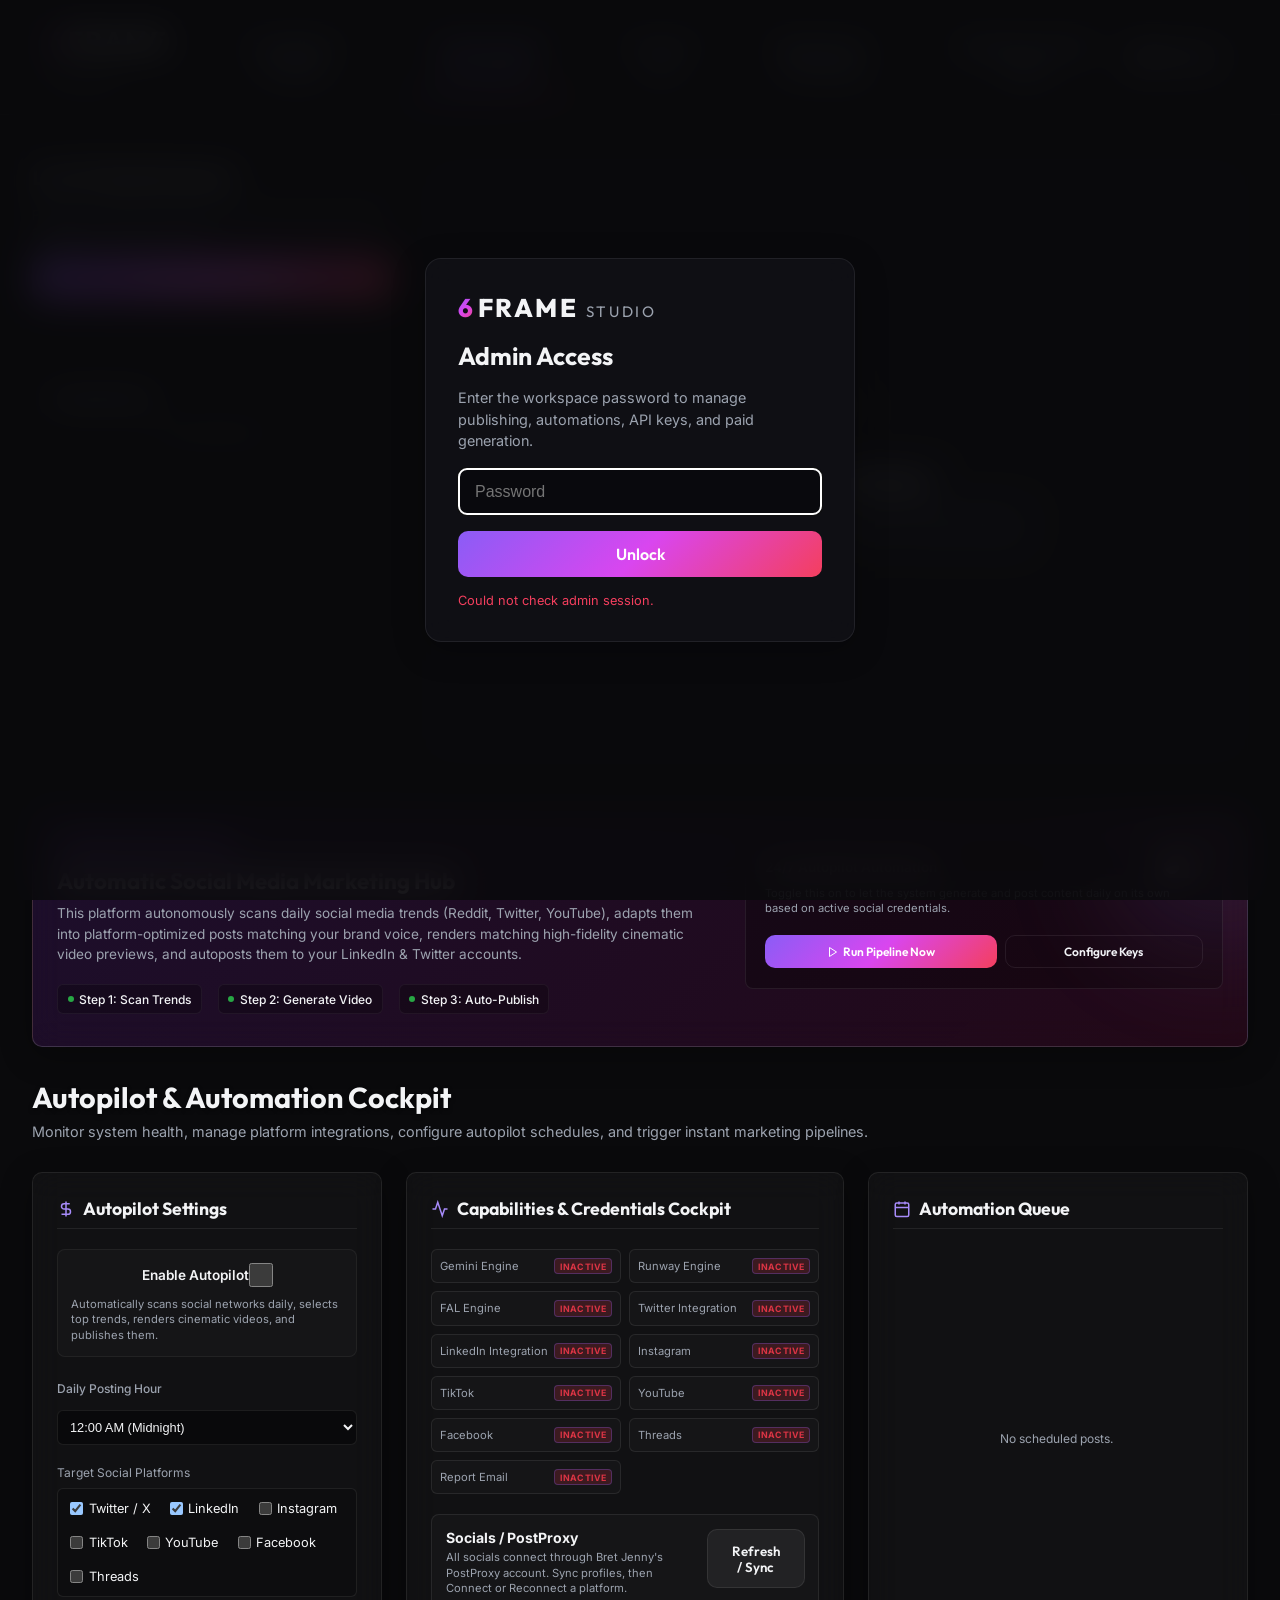
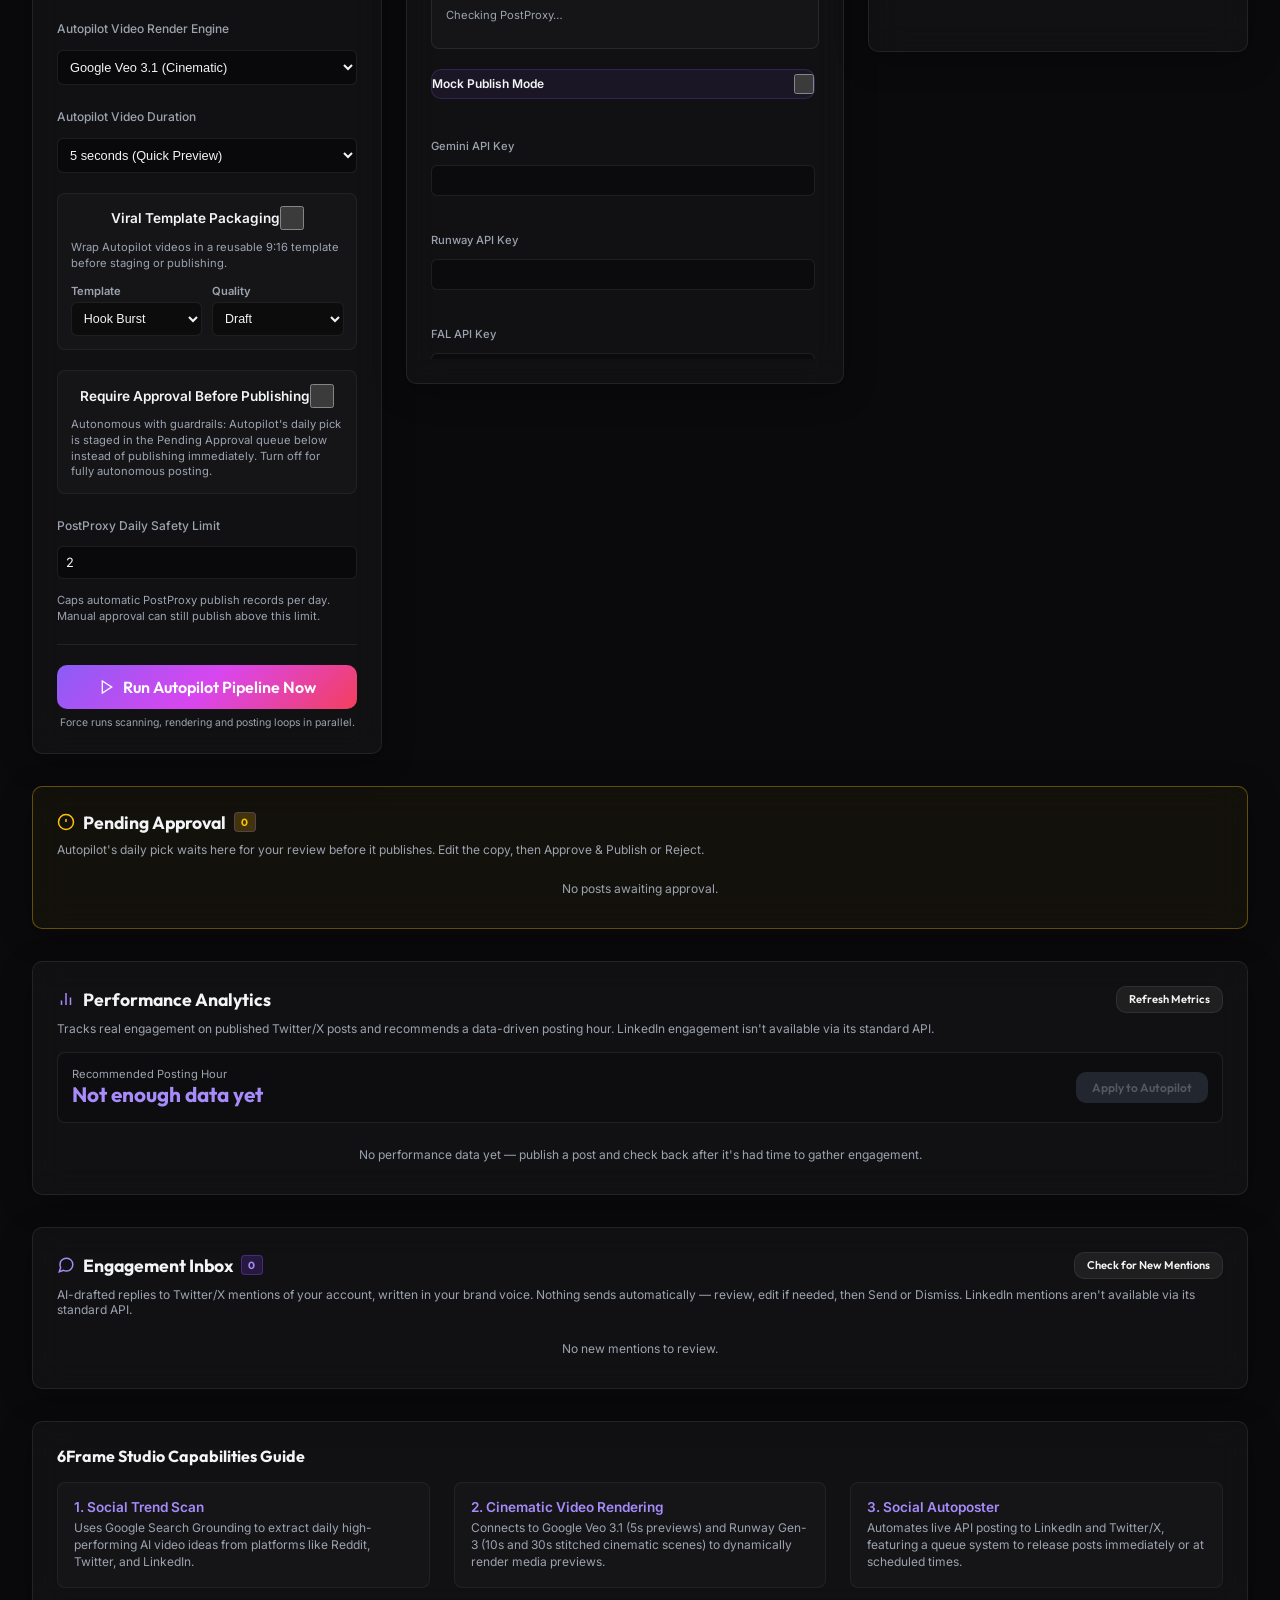
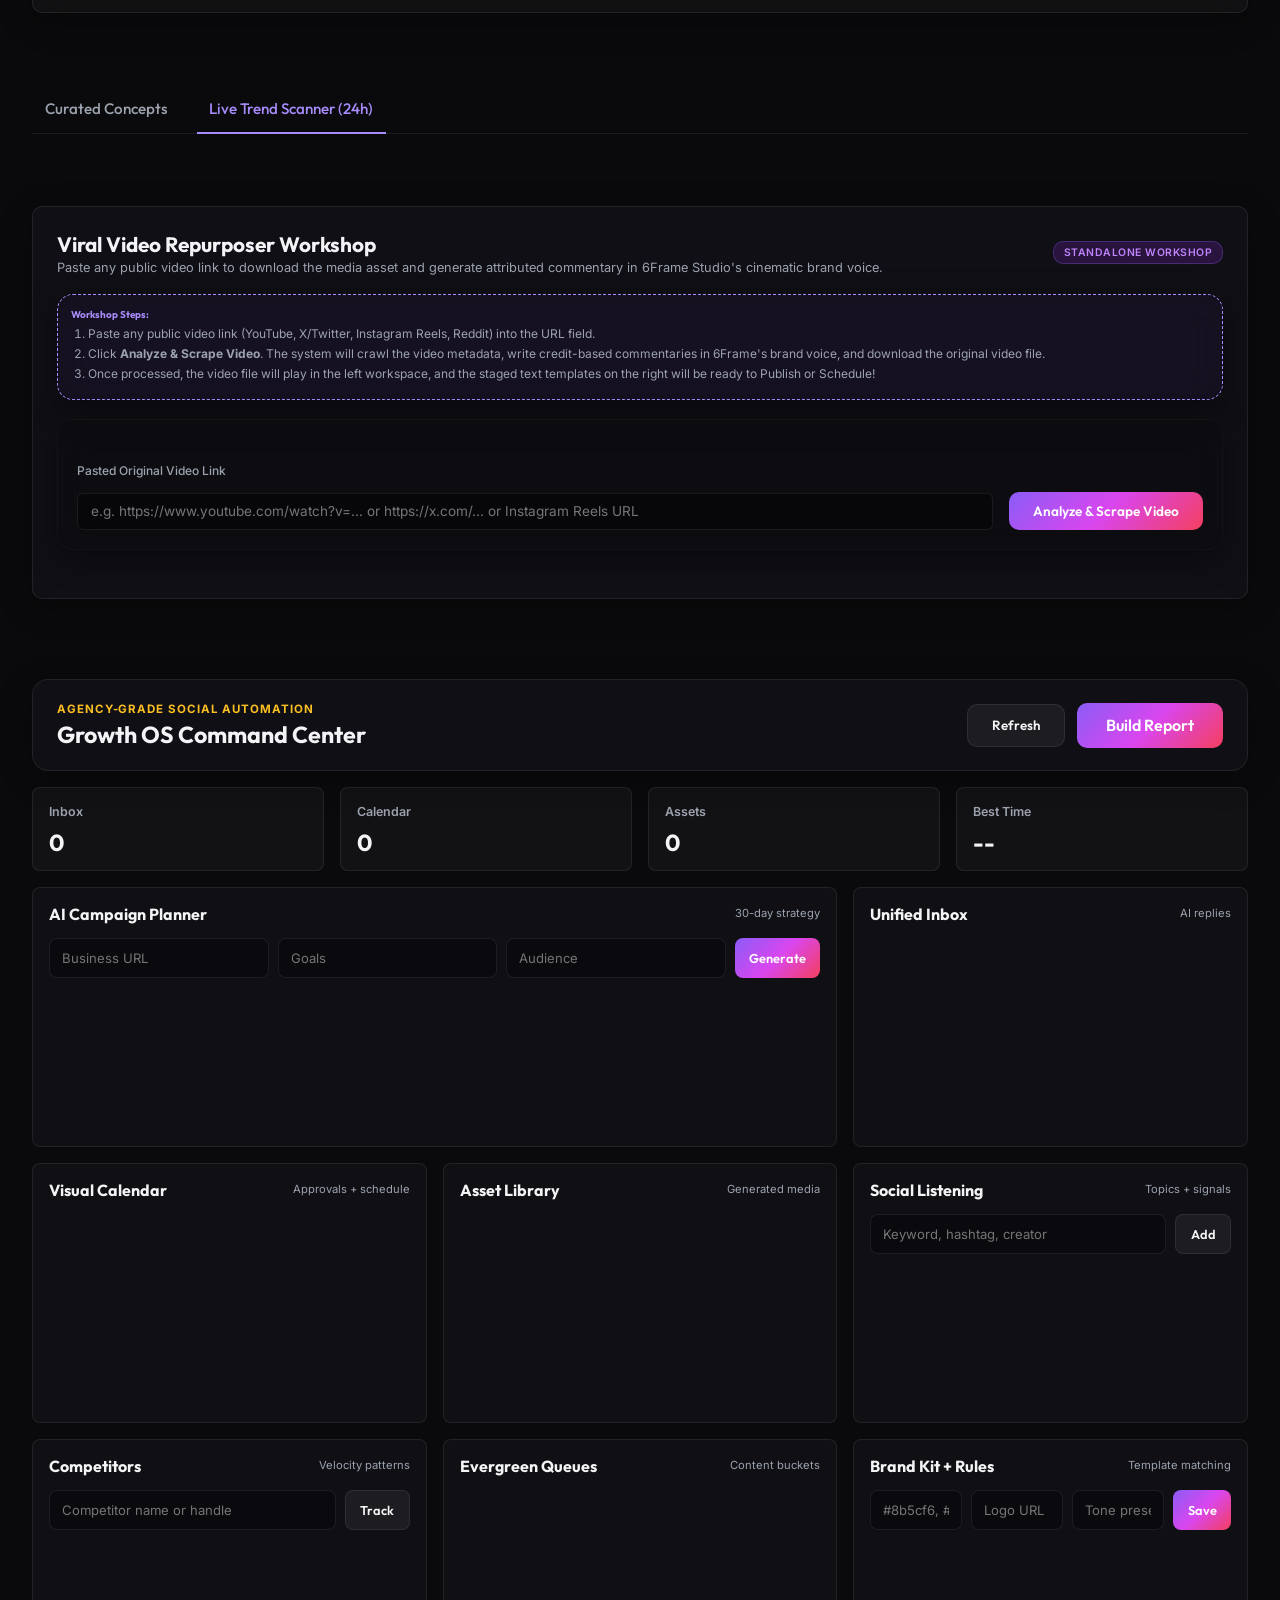
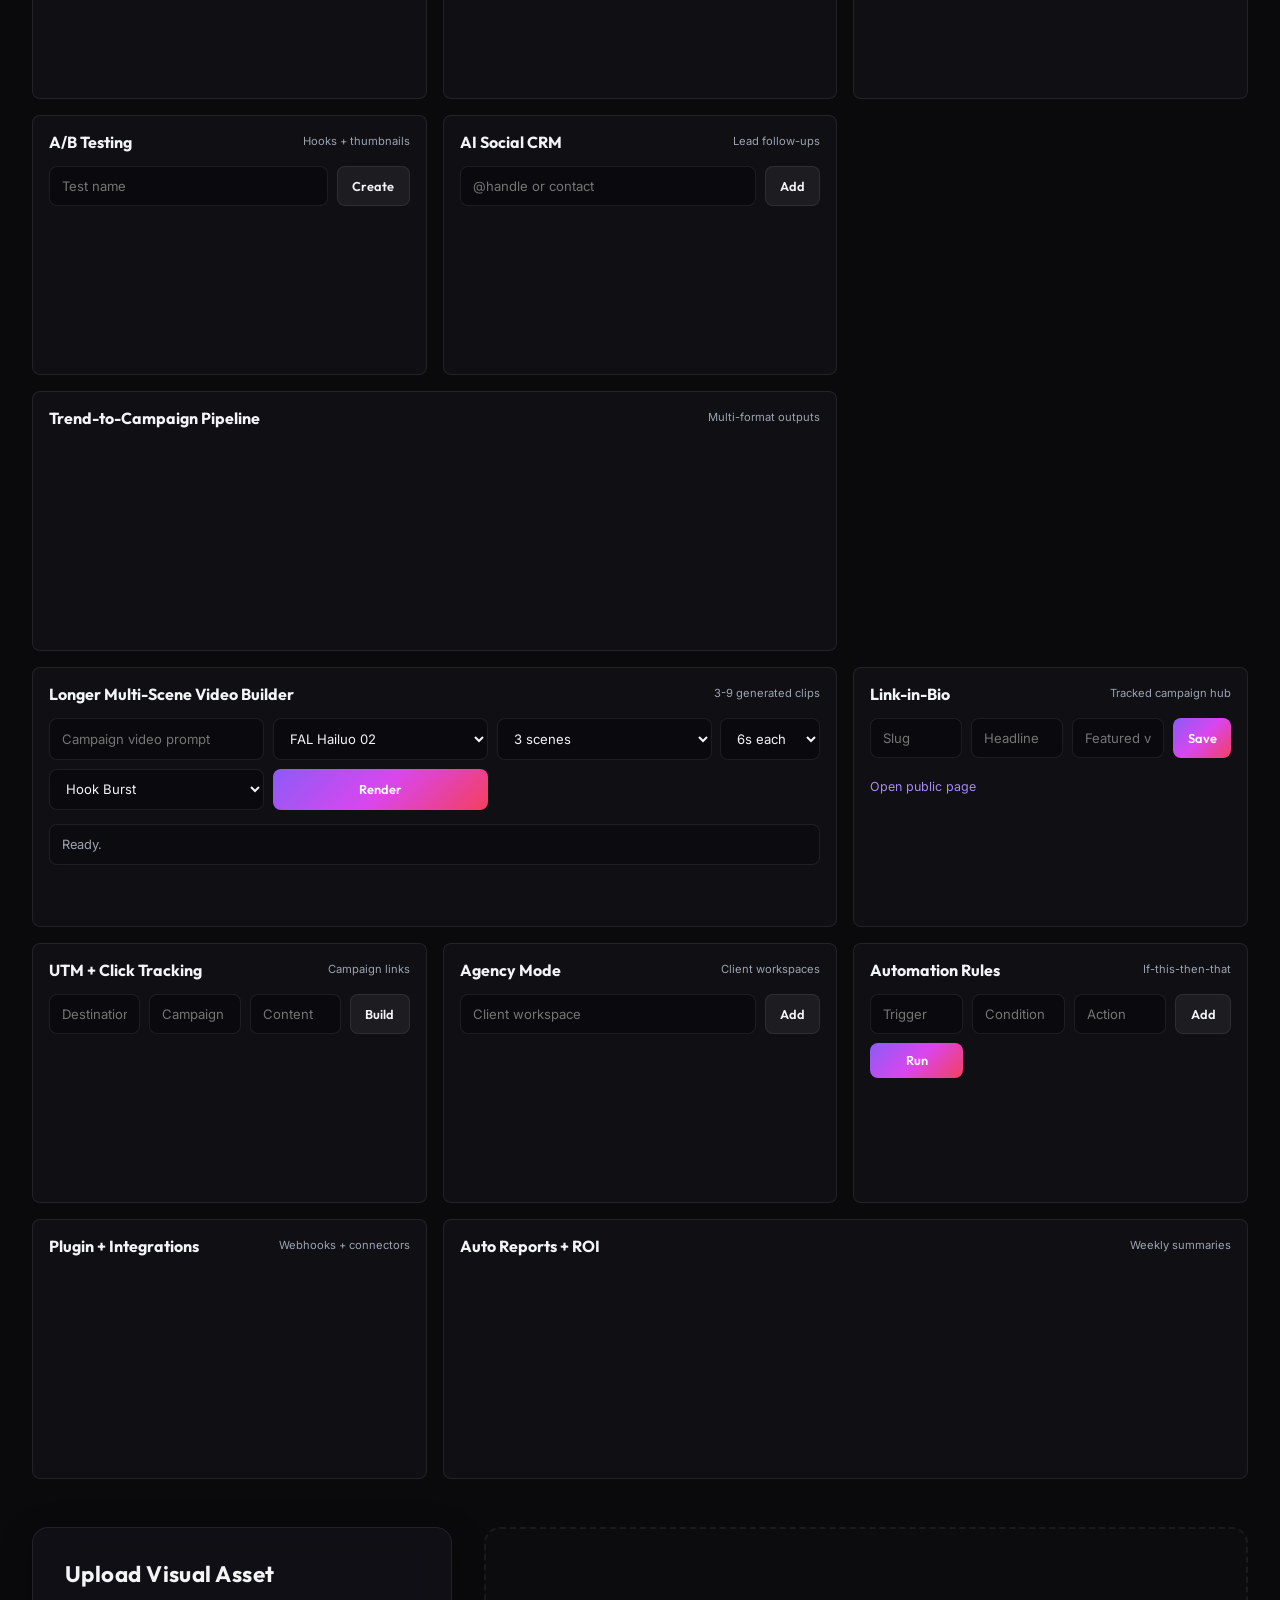
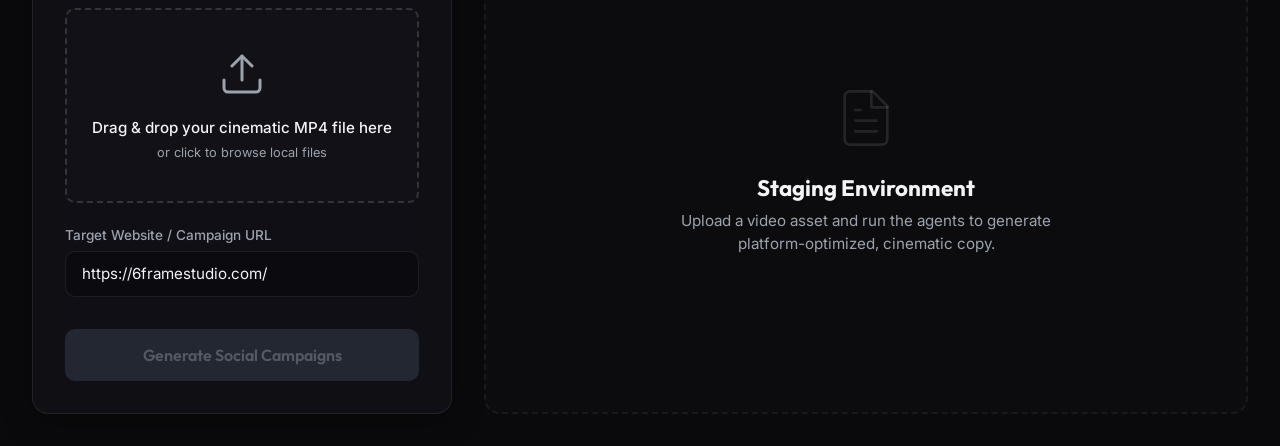
==== static/index.html @ 48da168f "Make PostProxy the social-connect layer for every platform. Sync profiles and persist placement ids " ====
<!DOCTYPE html>
<html lang="en">
<head>
    <meta charset="UTF-8">
    <meta name="viewport" content="width=device-width, initial-scale=1.0">
    <meta name="color-scheme" content="dark">
    <title>6Frame Studio - Multi-Agent Social Hub</title>
    <!-- Google Fonts: Inter & Outfit -->
    <link rel="preconnect" href="https://fonts.googleapis.com">
    <link rel="preconnect" href="https://fonts.gstatic.com" crossorigin>
    <link href="https://fonts.googleapis.com/css2?family=Inter:wght@300;400;500;600;700&family=Outfit:wght@400;600;800&display=swap" rel="stylesheet">
    <link rel="stylesheet" href="/static/index.css?v=2.0">
</head>
<body>
    <div class="glow-bg"></div>
    <div id="auth-overlay" class="auth-overlay hidden">
        <form id="auth-form" class="auth-card glass-card">
            <div class="header-logo"><span class="logo-accent">6</span>FRAME <span class="logo-subtitle">STUDIO</span></div>
            <h1>Admin Access</h1>
            <p>Enter the workspace password to manage publishing, automations, API keys, and paid generation.</p>
            <input id="auth-password" type="password" autocomplete="current-password" placeholder="Password">
            <button class="primary-btn" type="submit">Unlock</button>
            <span id="auth-error" class="auth-error"></span>
        </form>
    </div>
    
    <header class="app-header">
        <div class="header-logo">
            <span class="logo-accent">6</span>FRAME <span class="logo-subtitle">STUDIO</span>
        </div>
        <div class="main-nav">
            <button id="nav-automation" class="nav-link">Autopilot & Cockpit</button>
            <button id="nav-campaigns" class="nav-link active">Viral Trends & Recreation</button>
            <button id="nav-growth" class="nav-link">Growth OS</button>
            <button id="nav-repurposer" class="nav-link">Repurposer Workshop</button>
            <button id="nav-pipeline" class="nav-link">Upload & Analyze Video</button>
        </div>
        <button id="settings-btn" class="icon-btn" title="API Settings">
            <svg viewBox="0 0 24 24" width="20" height="20" stroke="currentColor" stroke-width="2" fill="none" stroke-linecap="round" stroke-linejoin="round"><circle cx="12" cy="12" r="3"></circle><path d="M19.4 15a1.65 1.65 0 0 0 .33 1.82l.06.06a2 2 0 1 1-2.83 2.83l-.06-.06a1.65 1.65 0 0 0-1.82-.33 1.65 1.65 0 0 0-1 1.51V21a2 2 0 0 1-4 0v-.09A1.65 1.65 0 0 0 9 19.4a1.65 1.65 0 0 0-1.82.33l-.06.06a2 2 0 1 1-2.83-2.83l.06-.06a1.65 1.65 0 0 0 .33-1.82 1.65 1.65 0 0 0-1.51-1H3a2 2 0 0 1 0-4h.09A1.65 1.65 0 0 0 4.6 9a1.65 1.65 0 0 0-.33-1.82l-.06-.06a2 2 0 1 1 2.83-2.83l.06.06a1.65 1.65 0 0 0 1.82.33H9a1.65 1.65 0 0 0 1-1.51V3a2 2 0 0 1 4 0v.09a1.65 1.65 0 0 0 1 1.51 1.65 1.65 0 0 0 1.82-.33l.06-.06a2 2 0 1 1 2.83 2.83l-.06.06a1.65 1.65 0 0 0-.33 1.82V9a1.65 1.65 0 0 0 1.51 1H21a2 2 0 0 1 0 4h-.09a1.65 1.65 0 0 0-1.51 1z"></path></svg>
            Settings
        </button>
    </header>

    <main class="app-container">
        <!-- Pipeline Hub View -->
        <div id="pipeline-view" class="view-content">
            <div class="split-layout">
        <!-- LEFT PANEL: Upload & Stepper -->
        <section class="left-panel">
            <div class="glass-card upload-card">
                <h2>Upload Visual Asset</h2>
                
                <div class="drop-zone" id="drop-zone">
                    <div class="drop-zone-icon">
                        <svg viewBox="0 0 24 24" width="48" height="48" stroke="currentColor" stroke-width="1.5" fill="none" stroke-linecap="round" stroke-linejoin="round"><path d="M21 15v4a2 2 0 0 1-2 2H5a2 2 0 0 1-2-2v-4"></path><polyline points="17 8 12 3 7 8"></polyline><line x1="12" y1="3" x2="12" y2="15"></line></svg>
                    </div>
                    <p class="drop-zone-text">Drag & drop your cinematic MP4 file here</p>
                    <span class="drop-zone-sub">or click to browse local files</span>
                    <input type="file" id="file-input" accept="video/mp4" style="display: none;">
                </div>
                
                <div id="file-details" class="file-details hidden">
                    <span class="file-name" id="file-name">filename.mp4</span>
                    <button id="remove-file-btn" class="text-btn">Remove</button>
                </div>

                <div class="input-group">
                    <label for="url-input">Target Website / Campaign URL</label>
                    <input type="url" id="url-input" value="https://6framestudio.com/" placeholder="e.g. https://6framestudio.com/project-neon">
                </div>

                <button id="trigger-btn" class="primary-btn glow-btn" disabled>
                    <span>Generate Social Campaigns</span>
                </button>
            </div>

            <!-- Pipeline Progress Stepper -->
            <div class="glass-card progress-card hidden" id="progress-card">
                <h3>Multi-Agent Orchestration Status</h3>
                <div class="progress-bar-container">
                    <div class="progress-bar" id="progress-bar" style="width: 0%;"></div>
                </div>
                <p class="status-msg" id="status-msg">Initiating agent system...</p>

                <div class="stepper">
                    <div class="step" id="step-upload">
                        <div class="step-circle">1</div>
                        <div class="step-label">Asset Uploading</div>
                    </div>
                    <div class="step" id="step-context">
                        <div class="step-circle">2</div>
                        <div class="step-label">Context Agent (Gemini Pro)</div>
                    </div>
                    <div class="step" id="step-copy">
                        <div class="step-circle">3</div>
                        <div class="step-label">Copy Agents (Gemini Flash)</div>
                    </div>
                    <div class="step" id="step-review">
                        <div class="step-circle">4</div>
                        <div class="step-label">Staged for Review</div>
                    </div>
                </div>
            </div>
        </section>

        <!-- RIGHT PANEL: Generated Staged Posts -->
        <section class="right-panel">
            <div class="placeholder-card" id="review-placeholder">
                <svg viewBox="0 0 24 24" width="64" height="64" stroke="currentColor" stroke-width="1" fill="none" stroke-linecap="round" stroke-linejoin="round"><path d="M14.5 2H6a2 2 0 0 0-2 2v16a2 2 0 0 0 2 2h12a2 2 0 0 0 2-2V7.5L14.5 2z"></path><polyline points="14 2 14 8 20 8"></polyline><line x1="16" y1="13" x2="8" y2="13"></line><line x1="16" y1="17" x2="8" y2="17"></line><polyline points="10 9 9 9 8 9"></polyline></svg>
                <h3>Staging Environment</h3>
                <p>Upload a video asset and run the agents to generate platform-optimized, cinematic copy.</p>
            </div>

            <!-- Content Workspace (Visible after success) -->
            <div class="workspace-content hidden" id="workspace-content">
                <!-- TABS -->
                <div class="tabs-container">
                    <button class="tab-btn active" data-tab="linkedin">LinkedIn</button>
                    <button class="tab-btn" data-tab="twitter">Twitter / X</button>
                    <button class="tab-btn" data-tab="instagram">Instagram</button>
                    <button class="tab-btn" data-tab="brief">Context Brief</button>
                </div>

                <!-- TAB CONTENTS -->
                <div class="tab-content active" id="tab-linkedin">
                    <div class="glass-card workspace-card">
                        <div class="card-header">
                            <h3>LinkedIn Staged Post</h3>
                            <span class="badge">B2B Strategy</span>
                        </div>
                        <textarea id="linkedin-text" rows="12" class="post-textarea"></textarea>
                        <div class="card-footer">
                            <button class="secondary-btn copy-btn" data-target="linkedin-text">Copy to Clipboard</button>
                            <button id="publish-linkedin-btn" class="primary-btn publish-btn">Publish to LinkedIn</button>
                        </div>
                    </div>
                </div>

                <div class="tab-content" id="tab-twitter">
                    <div class="glass-card workspace-card">
                        <div class="card-header">
                            <h3>Twitter / X Thread</h3>
                            <span class="badge">Viral Hook</span>
                        </div>
                        
                        <div id="tweet-cards-container" class="tweet-cards-container">
                            <!-- Tweets will be dynamically injected here -->
                        </div>

                        <div class="card-footer">
                            <button class="secondary-btn" id="copy-twitter-btn">Copy Full Thread</button>
                            <button id="publish-twitter-btn" class="primary-btn publish-btn">Publish Thread to X</button>
                        </div>
                    </div>
                </div>

                <div class="tab-content" id="tab-instagram">
                    <div class="glass-card workspace-card">
                        <div class="card-header">
                            <h3>Instagram Visual Caption</h3>
                            <span class="badge">Mood & Tone</span>
                        </div>
                        <textarea id="instagram-text" rows="10" class="post-textarea"></textarea>
                        <div class="card-footer">
                            <button class="secondary-btn copy-btn" data-target="instagram-text">Copy to Clipboard</button>
                            <span class="info-tag">Manual upload to Instagram recommended</span>
                        </div>
                    </div>
                </div>

                <div class="tab-content" id="tab-brief">
                    <div class="glass-card brief-card">
                        <h3>Multimodal Intelligence Context Brief</h3>
                        <p class="brief-intro">This information was extracted by the Context Agent using Gemini 2.5 Pro multi-modal analysis.</p>
                        
                        <div class="brief-section">
                            <h4>Video Visual Summary</h4>
                            <p id="brief-summary"></p>
                        </div>

                        <div class="brief-section">
                            <h4>Key Themes</h4>
                            <div class="tags" id="brief-themes"></div>
                        </div>

                        <div class="brief-section">
                            <h4>Brand Alignment Analysis</h4>
                            <p id="brief-alignment"></p>
                        </div>

                        <div class="brief-section">
                            <h4>Visual Style Tags</h4>
                            <div class="tags" id="brief-style"></div>
                        </div>
                    </div>
                </div>
            </div>
        </section>
        </div><!-- close split-layout -->
        </div><!-- close pipeline-view -->

        <!-- Viral Campaigns View -->
        <div id="campaigns-view" class="view-content active-view">
            <!-- Sub Navigation Toggles -->
            <div class="sub-nav">
                <button id="subnav-prebuilt" class="subnav-link">Curated Concepts</button>
                <button id="subnav-scanner" class="subnav-link active">Live Trend Scanner (24h)</button>
            </div>

            <!-- Prebuilt Curated Concepts -->
            <div id="prebuilt-campaigns-container" class="view-content hidden">
                <div class="campaigns-grid-container">
                <!-- Left panel: Campaign selector cards -->
                <div class="campaigns-sidebar">
                    <h2>Viral AI Campaigns</h2>
                    <p class="sidebar-help">Select a campaign concept to view staged content and motion prompts.</p>
                    <div class="campaign-cards-list" id="campaign-cards-list">
                        <!-- Dynamically filled with campaign cards -->
                    </div>
                    
                    <!-- Scheduled Queue Card -->
                    <div class="glass-card queue-card" style="margin-top: 1.5rem; padding: 1rem; border: 1px solid var(--border-color); background: rgba(0,0,0,0.1); border-radius: var(--radius-md);">
                        <h3 style="font-family:'Outfit', sans-serif; font-size: 0.85rem; color: var(--text-primary); margin-bottom: 0.5rem; display: flex; align-items: center; justify-content: space-between;">
                            <span>Scheduled Queue</span>
                            <span class="pulse-dot"></span>
                        </h3>
                        <div class="scheduled-posts-list" id="concept-queue-list" style="max-height: 250px; overflow-y: auto; display: flex; flex-direction: column; gap: 0.5rem;">
                            <p style="font-size: 0.75rem; color: var(--text-secondary); text-align: center; margin: 0.5rem 0;">No scheduled posts.</p>
                        </div>
                    </div>
                </div>
                
                <!-- Right panel: Active campaign workspace -->
                <div class="campaign-workspace glass-card" id="campaign-workspace">
                    <div class="workspace-placeholder" id="campaign-workspace-placeholder">
                        <svg viewBox="0 0 24 24" width="64" height="64" stroke="currentColor" stroke-width="1" fill="none" stroke-linecap="round" stroke-linejoin="round"><path d="M12 2L2 7l10 5 10-5-10-5zM2 17l10 5 10-5M2 12l10 5 10-5"></path></svg>
                        <h3>Select a Campaign Concept</h3>
                        <p>Select a concept from the list to load the cinematic asset, social copy, and motion scripting parameters.</p>
                    </div>
                    
                    <div class="workspace-layout hidden" id="campaign-workspace-layout">
                        <!-- Left column: visual preview & prompt -->
                        <div class="campaign-visual-panel">
                            <div class="visual-preview-container">
                                <img src="" id="campaign-visual-img" class="campaign-preview-img" alt="Visual Preview">
                            </div>
                            <div class="input-group">
                                <label for="campaign-video-prompt">Image-to-Video Motion Prompt</label>
                                <textarea id="campaign-video-prompt" rows="5" class="post-textarea" readonly></textarea>
                            </div>
                             <button class="secondary-btn" id="copy-motion-btn" style="margin-top: 0.5rem; width: 100%;">Copy Motion Prompt</button>
                             
                             <!-- Dynamic Video Generator Container -->
                             <div class="glass-card video-preview-card" style="margin-top: 1rem; padding: 1.2rem; background: rgba(255, 255, 255, 0.01); border: 1px solid var(--border-color); border-radius: var(--radius-md); text-align: center;">
                                  <h4 style="font-size:0.85rem; color:var(--text-primary); margin-bottom:0.5rem; display: flex; align-items: center; justify-content: center; gap: 0.5rem;">
                                      <svg viewBox="0 0 24 24" width="16" height="16" stroke="currentColor" stroke-width="2" fill="none" stroke-linecap="round" stroke-linejoin="round" style="color: var(--primary-color);"><polygon points="23 7 16 12 23 17 23 7"></polygon><rect x="1" y="5" width="15" height="14" rx="2" ry="2"></rect></svg>
                                      Cinematic AI Video Renderer
                                  </h4>
                                  
                                  <div id="concept-video-placeholder" class="video-placeholder">
                                      <div class="input-group" style="margin-bottom: 0.6rem; text-align: left;">
                                          <label for="concept-video-engine" style="font-size: 0.7rem; color: var(--text-secondary); margin-bottom: 0.25rem;">Select AI Render Engine</label>
                                          <select id="concept-video-engine" style="background: rgba(0,0,0,0.4); border: 1px solid var(--border-color); color: var(--text-primary); border-radius: 4px; padding: 0.35rem 0.5rem; font-size: 0.75rem; width: 100%;">
                                              <option value="google_veo">Google Veo 3.1 (Cinematic)</option>
                                              <option value="google_veo_lite">Google Veo 3.1 Lite (Lower Cost)</option>
                                              <option value="google_veo_fast">Google Veo 3.1 Fast</option>
                                              <option value="fal_hailuo_23">FAL Hailuo 2.3 Standard (Budget)</option>
                                              <option value="fal_hailuo_02">FAL Hailuo 02 Standard (Lowest Cost)</option>
                                              <option value="fal_seedance_fast">FAL Seedance Fast (Social)</option>
                                              <option value="fal_ltx_fast">FAL LTX Video 2.0 Fast</option>
                                              <option value="runway_gen3">Runway Gen-3 (Alpha Turbo / Gen-4.5)</option>
                                          </select>
                                      </div>
                                      <div class="input-group" style="margin-bottom: 0.6rem; text-align: left;">
                                          <label for="concept-video-duration" style="font-size: 0.7rem; color: var(--text-secondary); margin-bottom: 0.25rem;">Select Video Duration</label>
                                          <select id="concept-video-duration" style="background: rgba(0,0,0,0.4); border: 1px solid var(--border-color); color: var(--text-primary); border-radius: 4px; padding: 0.35rem 0.5rem; font-size: 0.75rem; width: 100%;">
                                              <option value="5">5 seconds (Quick Preview)</option>
                                              <option value="6" disabled>6 seconds (FAL Standard)</option>
                                              <option value="8" disabled>8 seconds (FAL LTX)</option>
                                              <option value="10" disabled>10 seconds</option>
                                              <option value="12" disabled>12 seconds (Seedance / LTX)</option>
                                              <option value="14" disabled>14 seconds (FAL LTX)</option>
                                              <option value="16" disabled>16 seconds (FAL LTX)</option>
                                              <option value="18" disabled>18 seconds (FAL LTX)</option>
                                              <option value="20" disabled>20 seconds (FAL LTX Max)</option>
                                              <option value="30" disabled>30 seconds (Cinematic Cut - Runway Only)</option>
                                          </select>
                                      </div>
                                      <button id="concept-generate-video-btn" class="primary-btn glow-btn" style="width: 100%; font-size: 0.8rem; padding: 0.5rem 1rem;">Generate Preview Video</button>
                                  </div></div>
                                 
                                 <div id="concept-video-loading" class="video-loading-container hidden" style="padding: 0.5rem 0;">
                                     <div class="spinner"></div>
                                     <p id="concept-video-status-msg" style="font-size: 0.75rem; color: var(--text-secondary); margin-top: 0.5rem;">Enqueuing job...</p>
                                 </div>
                                 
                                 <div id="concept-video-player-container" class="video-player-container hidden">
                                     <video id="concept-video-player" src="" controls style="width: 100%; border-radius: 6px; border: 1px solid var(--border-color); margin-bottom: 0.5rem;"></video>
                                     <a id="concept-download-video-btn" href="" download class="secondary-btn" style="display: block; text-decoration: none; text-align: center; font-size: 0.75rem; padding: 0.4rem;">Download Rendered Video</a>
                                 </div>
                             </div>
                         </div>
                        
                        <!-- Right column: Social copies tabs -->
                        <div class="campaign-copy-panel">
                            <div class="campaign-tabs-container">
                                <button class="c-tab-btn active" data-ctab="c-linkedin">LinkedIn</button>
                                <button class="c-tab-btn" data-ctab="c-twitter">Twitter / X</button>
                                <button class="c-tab-btn" data-ctab="c-instagram">Instagram</button>
                            </div>
                            
                            <div class="c-tab-content active" id="c-linkedin">
                                <h3>LinkedIn Post</h3>
                                <textarea id="c-linkedin-text" rows="10" class="post-textarea"></textarea>
                                <div class="c-actions">
                                    <button class="secondary-btn copy-btn" data-target="c-linkedin-text">Copy Post</button>
                                    <button id="publish-c-linkedin-btn" class="primary-btn publish-btn">Publish</button>
                                </div>
                            </div>
                            
                            <div class="c-tab-content" id="c-twitter">
                                <h3>Twitter / X Thread</h3>
                                <div id="c-tweet-cards-container" class="tweet-cards-container">
                                    <!-- Dynamic tweets -->
                                </div>
                                <div class="c-actions">
                                    <button class="secondary-btn" id="copy-c-twitter-btn">Copy Thread</button>
                                    <button id="publish-c-twitter-btn" class="primary-btn publish-btn">Publish Thread</button>
                                </div>
                            </div>
                            
                            <div class="c-tab-content" id="c-instagram">
                                <h3>Instagram Caption</h3>
                                <textarea id="c-instagram-text" rows="10" class="post-textarea"></textarea>
                                <div class="c-actions">
                                    <button class="secondary-btn copy-btn" data-target="c-instagram-text">Copy Caption</button>
                                    <span class="info-tag">Manual upload recommended</span>
                                </div>
                            </div>
                            
                            <!-- Scheduler Widget -->
                            <div class="glass-card scheduler-card" style="margin-top: 1rem; padding: 1rem; border: 1px solid var(--border-color); background: rgba(0,0,0,0.15); text-align: left;">
                                <h4 style="font-size: 0.8rem; color: var(--text-primary); margin-bottom: 0.5rem; display: flex; align-items: center; gap: 0.25rem;">
                                    <svg viewBox="0 0 24 24" width="14" height="14" stroke="currentColor" stroke-width="2" fill="none" stroke-linecap="round" stroke-linejoin="round" style="color: var(--primary-color);"><rect x="3" y="4" width="18" height="18" rx="2" ry="2"></rect><line x1="16" y1="2" x2="16" y2="6"></line><line x1="8" y1="2" x2="8" y2="6"></line><line x1="3" y1="10" x2="21" y2="10"></line></svg>
                                    Schedule Post Release
                                </h4>
                                <div style="display: flex; gap: 0.5rem; align-items: center; margin-bottom: 0.5rem;">
                                    <input type="datetime-local" id="concept-schedule-time" style="background: rgba(0,0,0,0.4); border: 1px solid var(--border-color); color: var(--text-primary); border-radius: 4px; padding: 0.35rem; font-size: 0.75rem; flex: 1;">
                                    <select id="concept-schedule-platform" style="background: rgba(0,0,0,0.4); border: 1px solid var(--border-color); color: var(--text-primary); border-radius: 4px; padding: 0.35rem 0.5rem; font-size: 0.75rem; width: 100px;">
                                        <option value="both">Both</option>
                                        <option value="linkedin">LinkedIn</option>
                                        <option value="twitter">Twitter / X</option>
                                    </select>
                                </div>
                                <button id="concept-schedule-btn" class="primary-btn schedule-btn" style="width: 100%; font-size: 0.75rem; padding: 0.4rem;">Schedule Release</button>
                            </div>
                        </div>
                    </div>
                </div>
            </div>
        </div><!-- close prebuilt-campaigns-container -->

        <!-- Live Trend Scanner View -->
        <div id="scanner-campaigns-container" class="view-content">
            <div class="campaigns-grid-container">
                <!-- Left panel: Scanner controls & trend list -->
                <div class="campaigns-sidebar">
                    <h2>Live Trends Scanner</h2>
                    <p class="sidebar-help">Find top viral AI films and logo videos from the last 24h, adapted for 6Frame Studio.</p>
                    
                    <button id="scanner-trigger-btn" class="primary-btn glow-btn" style="width:100%; margin-bottom: 1rem;">
                        <svg viewBox="0 0 24 24" width="18" height="18" stroke="currentColor" stroke-width="2" fill="none" stroke-linecap="round" stroke-linejoin="round"><circle cx="11" cy="11" r="8"></circle><line x1="21" y1="21" x2="16.65" y2="16.65"></line></svg>
                        Scan Social Trends
                    </button>

                    <!-- Scanning progress box -->
                    <div id="scanner-progress-card" class="glass-card hidden" style="padding: 1.2rem; margin-bottom: 1rem;">
                        <div class="scanner-radar-container">
                            <div class="radar-ping"></div>
                            <div class="radar-beam"></div>
                        </div>
                        <p class="status-msg" id="scanner-status-msg" style="margin: 0.5rem 0 0; text-align: center;">Scanning networks...</p>
                    </div>

                    <div class="campaign-cards-list" id="trend-cards-list">
                        <!-- Dynamically filled with trending cards -->
                    </div>
                    
                    <!-- Scheduled Queue Card -->
                    <div class="glass-card queue-card" style="margin-top: 1.5rem; padding: 1rem; border: 1px solid var(--border-color); background: rgba(0,0,0,0.1); border-radius: var(--radius-md);">
                        <h3 style="font-family:'Outfit', sans-serif; font-size: 0.85rem; color: var(--text-primary); margin-bottom: 0.5rem; display: flex; align-items: center; justify-content: space-between;">
                            <span>Scheduled Queue</span>
                            <span class="pulse-dot"></span>
                        </h3>
                        <div class="scheduled-posts-list" id="trend-queue-list" style="max-height: 250px; overflow-y: auto; display: flex; flex-direction: column; gap: 0.5rem;">
                            <p style="font-size: 0.75rem; color: var(--text-secondary); text-align: center; margin: 0.5rem 0;">No scheduled posts.</p>
                        </div>
                    </div>
                </div>

                <!-- Right panel: Active Trend workspace -->
                <div class="campaign-workspace glass-card" id="trend-workspace">
                    <div class="workspace-placeholder" id="trend-workspace-placeholder">
                        <svg viewBox="0 0 24 24" width="64" height="64" stroke="currentColor" stroke-width="1.5" fill="none" stroke-linecap="round" stroke-linejoin="round"><path d="M21.21 15.89A10 10 0 1 1 8 2.83"></path><path d="M22 12A10 10 0 0 0 12 2v10z"></path></svg>
                        <h3>Live Trend Staging</h3>
                        <p>Trigger the scanner to find real-time viral concepts, or select a trend from the scanned list to load the assets.</p>
                    </div>

                    <div class="workspace-layout hidden" id="trend-workspace-layout">
                        <!-- Top Mode Selector -->
                        <div class="workspace-mode-selector" style="grid-column: span 2; display: flex; gap: 1rem; margin-bottom: 0.5rem; border-bottom: 1px solid var(--border-color); padding-bottom: 1rem; width: 100%;">
                            <button id="trend-mode-recreate" class="secondary-btn active" style="flex: 1; text-align: center; font-family: 'Outfit', sans-serif; font-size: 0.9rem; padding: 0.6rem 1rem;">Option 1: Recreate Concept (AI Video Render)</button>
                            <button id="trend-mode-repurpose" class="secondary-btn" style="flex: 1; text-align: center; font-family: 'Outfit', sans-serif; font-size: 0.9rem; padding: 0.6rem 1rem;">Option 2: Repurpose Video (Attributed Commentary)</button>
                        </div>

                        <!-- Left column: Trend origin details & prompt -->
                        <div class="campaign-visual-panel">
                            <div class="glass-card trend-info-card" style="padding: 1.2rem; background: rgba(255, 255, 255, 0.01); margin-bottom: 1rem;">
                                <h3 style="font-family:'Outfit', sans-serif; font-size:1.1rem; color:var(--primary-color);" id="trend-title-header">Viral AI Film</h3>
                                <div style="display:flex; justify-content:space-between; font-size:0.8rem; color:var(--text-secondary); margin-top:0.5rem;">
                                    <span id="trend-platform-tag">YouTube</span>
                                    <span id="trend-author-tag">@creator</span>
                                </div>
                                <div style="display:flex; justify-content:space-between; align-items:center; font-size:0.8rem; color:var(--text-secondary); margin-top:0.25rem;">
                                    <span id="trend-metrics-tag">120K Views</span>
                                    <a id="trend-original-link-anchor" href="" target="_blank" style="color: var(--primary-color); text-decoration: underline; font-weight: 500;">Open Original Link ↗</a>
                                </div>
                                <hr style="border:0; border-top:1px solid var(--border-color); margin: 0.8rem 0;">
                                <h4 style="font-size:0.85rem; color:var(--text-primary); margin-bottom:0.25rem;">Original Trend Breakdown</h4>
                                <p id="trend-original-concept" style="font-size:0.8rem; color:var(--text-secondary); line-height:1.4;"></p>
                                <hr style="border:0; border-top:1px solid var(--border-color); margin: 0.8rem 0;">
                                <h4 style="font-size:0.85rem; color:var(--text-primary); margin-bottom:0.25rem;">6Frame Studio Twist</h4>
                                <p id="trend-studio-twist" style="font-size:0.8rem; color:var(--text-secondary); line-height:1.4;"></p>
                            </div>

                            <!-- Option 1: Recreate Container (Veo/Runway prompt and renderer) -->
                            <div id="trend-recreate-container" class="mode-container">
                                <div class="input-group">
                                    <label for="trend-video-prompt">Recreated Image-to-Video Motion Prompt</label>
                                    <textarea id="trend-video-prompt" rows="4" class="post-textarea" readonly></textarea>
                                </div>
                                <button class="secondary-btn copy-btn" id="copy-trend-motion-btn" style="margin-top: 0.2rem; width: 100%; margin-bottom: 1rem;">Copy Motion Prompt</button>

                                <!-- Virality Score: usable as soon as a trend is selected, no video required -->
                                <button id="trend-virality-score-btn" class="secondary-btn" style="width: 100%; font-size: 0.75rem; padding: 0.5rem; margin-bottom: 0.5rem;">Get Virality Score</button>
                                <div id="trend-virality-result" class="hidden" style="background: rgba(0,0,0,0.25); border: 1px solid var(--border-color); border-radius: 6px; padding: 0.6rem; margin-bottom: 1rem; font-size: 0.7rem; text-align: left;">
                                    <div style="display:flex; justify-content:space-between; align-items:center; margin-bottom:0.3rem;">
                                        <strong style="color:var(--text-primary);">Virality Score</strong>
                                        <span id="trend-virality-score-value" style="font-family:'Outfit',sans-serif; font-size:1.1rem; font-weight:700; color:var(--primary-color);">--</span>
                                    </div>
                                    <p id="trend-virality-reasoning" style="color:var(--text-secondary); margin-bottom:0.4rem;"></p>
                                    <ul id="trend-virality-suggestions" style="color:var(--text-secondary); margin:0; padding-left:1.1rem;"></ul>
                                </div>

                                 <!-- Dynamic Video Generator Container -->
                                 <div class="glass-card video-preview-card" style="padding: 1.2rem; background: rgba(255, 255, 255, 0.01); border: 1px solid var(--border-color); border-radius: var(--radius-md); text-align: center;">
                                     <h4 style="font-size:0.85rem; color:var(--text-primary); margin-bottom:0.5rem; display: flex; align-items: center; justify-content: center; gap: 0.5rem;">
                                         <svg viewBox="0 0 24 24" width="16" height="16" stroke="currentColor" stroke-width="2" fill="none" stroke-linecap="round" stroke-linejoin="round" style="color: var(--primary-color);"><polygon points="23 7 16 12 23 17 23 7"></polygon><rect x="1" y="5" width="15" height="14" rx="2" ry="2"></rect></svg>
                                          Cinematic AI Video Renderer
                                     </h4>
                                     
                                     <div id="trend-video-placeholder" class="video-placeholder">
                                          <div class="input-group" style="margin-bottom: 0.6rem; text-align: left;">
                                              <label for="trend-video-engine" style="font-size: 0.7rem; color: var(--text-secondary); margin-bottom: 0.25rem;">Select AI Render Engine</label>
                                              <select id="trend-video-engine" style="background: rgba(0,0,0,0.4); border: 1px solid var(--border-color); color: var(--text-primary); border-radius: 4px; padding: 0.35rem 0.5rem; font-size: 0.75rem; width: 100%;">
                                                  <option value="google_veo">Google Veo 3.1 (Cinematic)</option>
                                                  <option value="google_veo_lite">Google Veo 3.1 Lite (Lower Cost)</option>
                                                  <option value="google_veo_fast">Google Veo 3.1 Fast</option>
                                                  <option value="fal_hailuo_23">FAL Hailuo 2.3 Standard (Budget)</option>
                                                  <option value="fal_hailuo_02">FAL Hailuo 02 Standard (Lowest Cost)</option>
                                                  <option value="fal_seedance_fast">FAL Seedance Fast (Social)</option>
                                                  <option value="fal_ltx_fast">FAL LTX Video 2.0 Fast</option>
                                                  <option value="runway_gen3">Runway Gen-3 (Alpha Turbo)</option>
                                              </select>
                                          </div>
                                          <div class="input-group" style="margin-bottom: 0.6rem; text-align: left;">
                                              <label for="trend-video-duration" style="font-size: 0.7rem; color: var(--text-secondary); margin-bottom: 0.25rem;">Select Video Duration</label>
                                              <select id="trend-video-duration" style="background: rgba(0,0,0,0.4); border: 1px solid var(--border-color); color: var(--text-primary); border-radius: 4px; padding: 0.35rem 0.5rem; font-size: 0.75rem; width: 100%;">
                                                  <option value="5">5 seconds (Quick Preview)</option>
                                                  <option value="6" disabled>6 seconds (FAL Standard)</option>
                                                  <option value="8" disabled>8 seconds (FAL LTX)</option>
                                                  <option value="10" disabled>10 seconds</option>
                                                  <option value="12" disabled>12 seconds (Seedance / LTX)</option>
                                                  <option value="14" disabled>14 seconds (FAL LTX)</option>
                                                  <option value="16" disabled>16 seconds (FAL LTX)</option>
                                                  <option value="18" disabled>18 seconds (FAL LTX)</option>
                                                  <option value="20" disabled>20 seconds (FAL LTX Max)</option>
                                                  <option value="30" disabled>30 seconds (Cinematic Cut - Runway Only)</option>
                                              </select>
                                          </div>
                                          <button id="trend-generate-video-btn" class="primary-btn glow-btn" style="width: 100%; font-size: 0.8rem; padding: 0.5rem 1rem;">Generate Preview Video</button>
                                      </div>
                                     
                                     <div id="trend-video-loading" class="video-loading-container hidden" style="padding: 0.5rem 0;">
                                         <div class="spinner"></div>
                                         <p id="trend-video-status-msg" style="font-size: 0.75rem; color: var(--text-secondary); margin-top: 0.5rem;">Enqueuing job...</p>
                                     </div>
                                     
                                     <div id="trend-video-player-container" class="video-player-container hidden">
                                         <video id="trend-video-player" src="" controls style="width: 100%; border-radius: 6px; border: 1px solid var(--border-color); margin-bottom: 0.5rem;"></video>
                                         <a id="trend-download-video-btn" href="" download class="secondary-btn" style="display: block; text-decoration: none; text-align: center; font-size: 0.75rem; padding: 0.4rem; margin-bottom: 0.5rem;">Download Rendered Video</a>

                                         <div style="border-top: 1px solid var(--border-color); padding-top: 0.6rem; margin-top: 0.2rem;">
                                             <button id="trend-generate-variants-btn" class="secondary-btn" style="width: 100%; font-size: 0.7rem; padding: 0.4rem;">Generate Platform Variants (9:16, 1:1, 16:9)</button>
                                             <div id="trend-variants-loading" class="hidden" style="text-align:center; padding: 0.5rem 0;">
                                                 <div class="spinner" style="margin: 0 auto;"></div>
                                                 <p id="trend-variants-status-msg" style="font-size: 0.7rem; color: var(--text-secondary); margin-top: 0.4rem;">Rendering variants...</p>
                                             </div>
                                             <div id="trend-variants-result" class="hidden" style="display: flex; flex-direction: column; gap: 0.35rem; margin-top: 0.5rem;"></div>
                                         </div>
                                     </div>

                                     <div id="trend-template-panel" style="border-top: 1px solid var(--border-color); padding-top: 0.7rem; margin-top: 0.7rem; text-align: left;">
                                         <label for="trend-template-style" style="display:block; font-size: 0.68rem; color: var(--text-secondary); margin-bottom: 0.25rem;">Internal HyperFrames template</label>
                                         <div style="display: grid; grid-template-columns: 1fr auto; gap: 0.45rem; align-items: center;">
                                             <select id="trend-template-style" style="background: rgba(0,0,0,0.4); border: 1px solid var(--border-color); color: var(--text-primary); border-radius: 4px; padding: 0.35rem 0.5rem; font-size: 0.72rem; min-width: 0;">
                                                 <option value="hook_burst">Hook Burst</option>
                                                 <option value="cinematic_stack">Cinematic Stack</option>
                                                 <option value="trend_radar">Trend Radar</option>
                                                 <option value="documentary_interview">Documentary Interview</option>
                                                 <option value="then_vs_now">Then vs. Now</option>
                                                 <option value="movie_star_entrance">Movie Star Entrance</option>
                                                 <option value="meme_master_reaction">Meme Master Reaction</option>
                                                 <option value="summer_schedule_loop">Summer Schedule Loop</option>
                                             </select>
                                             <button id="trend-apply-template-btn" class="secondary-btn" style="font-size: 0.68rem; padding: 0.35rem 0.55rem; white-space: nowrap;">Apply template</button>
                                         </div>
                                         <div id="trend-template-loading" class="hidden" style="text-align:center; padding: 0.5rem 0 0;">
                                             <div class="spinner" style="margin: 0 auto;"></div>
                                             <p id="trend-template-status-msg" style="font-size: 0.7rem; color: var(--text-secondary); margin-top: 0.4rem;">Applying template...</p>
                                         </div>
                                     </div>
                                 </div>
                            </div>

                            <!-- Option 2: Repurpose Container (Original text and video downloader) -->
                            <div id="trend-repurpose-container" class="mode-container hidden">
                                <div class="glass-card" style="padding: 0.8rem; margin-bottom: 1rem; border: 1px dashed var(--primary-color); background: rgba(138, 43, 226, 0.05); text-align: left; font-size: 0.75rem;">
                                    <h5 style="color: var(--primary-color); font-weight: bold; margin-bottom: 0.35rem; font-family: 'Outfit', sans-serif;">How to Repurpose:</h5>
                                    <ol style="margin-left: 1.1rem; color: var(--text-secondary); line-height: 1.4; padding-left: 0;">
                                        <li style="margin-bottom: 0.2rem;">Click <strong>Open Original Link ↗</strong> in the header details card to review the source.</li>
                                        <li style="margin-bottom: 0.2rem;">Click <strong>Download & Load Video</strong> below to crawl the video file locally.</li>
                                        <li style="margin-bottom: 0.2rem;">Staged copies on the right automatically rewrite commentaries to credit the creator in 6Frame's brand voice.</li>
                                        <li style="margin-bottom: 0.2rem;">Publish or Schedule to post the copy together with the video file.</li>
                                    </ol>
                                </div>

                                <div class="input-group" style="margin-bottom: 1rem;">
                                    <label for="trend-original-post-text">Original Video Post Copy</label>
                                    <textarea id="trend-original-post-text" rows="4" class="post-textarea" readonly></textarea>
                                </div>

                                <div class="glass-card video-preview-card" style="padding: 1.2rem; background: rgba(255, 255, 255, 0.01); border: 1px solid var(--border-color); border-radius: var(--radius-md); text-align: center;">
                                    <h4 style="font-size:0.85rem; color:var(--text-primary); margin-bottom:0.5rem; display: flex; align-items: center; justify-content: center; gap: 0.5rem;">
                                        <svg viewBox="0 0 24 24" width="16" height="16" stroke="currentColor" stroke-width="2" fill="none" stroke-linecap="round" stroke-linejoin="round" style="color: var(--primary-color);"><path d="M21 15v4a2 2 0 0 1-2 2H5a2 2 0 0 1-2-2v-4"></path><polyline points="7 10 12 15 17 10"></polyline><line x1="12" y1="15" x2="12" y2="3"></line></svg>
                                        Original Video Loader
                                    </h4>

                                    <div id="trend-orig-video-placeholder" class="video-placeholder">
                                        <p style="font-size: 0.75rem; color: var(--text-secondary); margin-bottom: 1rem; line-height: 1.4;">
                                            This will automatically download and stitch/convert the original viral video using <code>yt-dlp</code> so it is loaded into your active post.
                                        </p>
                                        <button id="trend-load-orig-video-btn" class="primary-btn glow-btn" style="width: 100%; font-size: 0.8rem; padding: 0.5rem 1rem;">Download & Load Video</button>
                                    </div>

                                    <div id="trend-orig-video-loading" class="video-loading-container hidden" style="padding: 0.5rem 0;">
                                        <div class="spinner"></div>
                                        <p id="trend-orig-video-status-msg" style="font-size: 0.75rem; color: var(--text-secondary); margin-top: 0.5rem;">Running yt-dlp to scrape video file...</p>
                                    </div>

                                    <div id="trend-orig-video-player-container" class="video-player-container hidden">
                                        <video id="trend-orig-video-player" src="" controls style="width: 100%; border-radius: 6px; border: 1px solid var(--border-color); margin-bottom: 0.5rem;"></video>
                                        <button id="trend-orig-remove-btn" class="text-btn" style="font-size: 0.7rem; text-decoration: none;">Remove Loaded Video</button>
                                    </div>
                                </div>
                            </div>
                        </div>


                        <!-- Right column: Adapted Social copies tabs -->
                        <div class="campaign-copy-panel">
                            <div class="campaign-tabs-container">
                                <button class="t-tab-btn active" data-ttab="t-linkedin">LinkedIn</button>
                                <button class="t-tab-btn" data-ttab="t-twitter">Twitter / X</button>
                                <button class="t-tab-btn" data-ttab="t-instagram">Instagram</button>
                            </div>

                            <div class="t-tab-content active" id="t-linkedin">
                                <h3>LinkedIn Adaptation</h3>
                                <textarea id="t-linkedin-text" rows="10" class="post-textarea"></textarea>
                                <div class="c-actions">
                                    <button class="secondary-btn copy-btn" data-target="t-linkedin-text">Copy Post</button>
                                    <button id="publish-t-linkedin-btn" class="primary-btn publish-btn">Publish</button>
                                </div>
                            </div>

                            <div class="t-tab-content" id="t-twitter">
                                <h3>Twitter / X Thread Adaptation</h3>
                                <div id="t-tweet-cards-container" class="tweet-cards-container">
                                    <!-- Dynamic tweets -->
                                </div>
                                <div class="c-actions">
                                    <button class="secondary-btn" id="copy-t-twitter-btn">Copy Thread</button>
                                    <button id="publish-t-twitter-btn" class="primary-btn publish-btn">Publish Thread</button>
                                </div>
                            </div>

                            <div class="t-tab-content" id="t-instagram">
                                <h3>Instagram Caption Adaptation</h3>
                                <textarea id="t-instagram-text" rows="10" class="post-textarea"></textarea>
                                <div class="c-actions">
                                    <button class="secondary-btn copy-btn" data-target="t-instagram-text">Copy Caption</button>
                                    <span class="info-tag">Manual upload recommended</span>
                                </div>
                            </div>
                            
                            <!-- Scheduler Widget -->
                            <div class="glass-card scheduler-card" style="margin-top: 1rem; padding: 1rem; border: 1px solid var(--border-color); background: rgba(0,0,0,0.15); text-align: left;">
                                <h4 style="font-size: 0.8rem; color: var(--text-primary); margin-bottom: 0.5rem; display: flex; align-items: center; gap: 0.25rem;">
                                    <svg viewBox="0 0 24 24" width="14" height="14" stroke="currentColor" stroke-width="2" fill="none" stroke-linecap="round" stroke-linejoin="round" style="color: var(--primary-color);"><rect x="3" y="4" width="18" height="18" rx="2" ry="2"></rect><line x1="16" y1="2" x2="16" y2="6"></line><line x1="8" y1="2" x2="8" y2="6"></line><line x1="3" y1="10" x2="21" y2="10"></line></svg>
                                    Schedule Post Release
                                </h4>
                                <div style="display: flex; gap: 0.5rem; align-items: center; margin-bottom: 0.5rem;">
                                    <input type="datetime-local" id="trend-schedule-time" style="background: rgba(0,0,0,0.4); border: 1px solid var(--border-color); color: var(--text-primary); border-radius: 4px; padding: 0.35rem; font-size: 0.75rem; flex: 1;">
                                    <select id="trend-schedule-platform" style="background: rgba(0,0,0,0.4); border: 1px solid var(--border-color); color: var(--text-primary); border-radius: 4px; padding: 0.35rem 0.5rem; font-size: 0.75rem; width: 100px;">
                                        <option value="both">Both</option>
                                        <option value="linkedin">LinkedIn</option>
                                        <option value="twitter">Twitter / X</option>
                                    </select>
                                </div>
                                <button id="trend-schedule-btn" class="primary-btn schedule-btn" style="width: 100%; font-size: 0.75rem; padding: 0.4rem;">Schedule Release</button>
                            </div>
                        </div>
                    </div>
                </div>
            </div>
        </div>
        </div><!-- close campaigns-view -->

        <!-- VIRAL VIDEO REPURPOSER WORKSHOP VIEW -->
        <div id="repurposer-view" class="view-content" style="width: 100%;">
            <div class="glass-card" style="padding: 1.5rem; margin-bottom: 2rem; border: 1px solid var(--border-color); border-radius: var(--radius-md);">
                <div style="display: flex; justify-content: space-between; align-items: center; margin-bottom: 1.2rem;">
                    <div>
                        <h2 style="font-family: 'Outfit', sans-serif; font-size: 1.3rem; color: var(--text-primary); font-weight: 700;">Viral Video Repurposer Workshop</h2>
                        <p style="color: var(--text-secondary); font-size: 0.8rem; margin-top: 0.2rem;">Paste any public video link to download the media asset and generate attributed commentary in 6Frame Studio's cinematic brand voice.</p>
                    </div>
                    <span class="badge" style="background: rgba(138, 43, 226, 0.2); color: #c084fc; font-size: 0.65rem;">Standalone Workshop</span>
                </div>
                <div class="glass-card" style="padding: 0.8rem; margin-bottom: 1.2rem; border: 1px dashed var(--primary-color); background: rgba(138, 43, 226, 0.05); text-align: left; font-size: 0.75rem;">
                    <h5 style="color: var(--primary-color); font-weight: bold; margin-bottom: 0.35rem; font-family: 'Outfit', sans-serif;">Workshop Steps:</h5>
                    <ol style="margin-left: 1.1rem; color: var(--text-secondary); line-height: 1.4; padding-left: 0;">
                        <li style="margin-bottom: 0.2rem;">Paste any public video link (YouTube, X/Twitter, Instagram Reels, Reddit) into the URL field.</li>
                        <li style="margin-bottom: 0.2rem;">Click <strong>Analyze & Scrape Video</strong>. The system will crawl the video metadata, write credit-based commentaries in 6Frame's brand voice, and download the original video file.</li>
                        <li style="margin-bottom: 0.2rem;">Once processed, the video file will play in the left workspace, and the staged text templates on the right will be ready to Publish or Schedule!</li>
                    </ol>
                </div>
                <!-- Input card -->
                <div class="glass-card" style="padding: 1.2rem; background: rgba(0,0,0,0.2); border: 1px solid rgba(255,255,255,0.03); margin-bottom: 1.5rem;">
                    <div style="display: flex; gap: 1rem; align-items: flex-end; flex-wrap: wrap;">
                        <div class="input-group" style="flex: 1; min-width: 250px; margin-bottom: 0;">
                            <label for="repurpose-input-url" style="font-size: 0.75rem; color: var(--text-secondary); margin-bottom: 0.4rem;">Pasted Original Video Link</label>
                            <input type="text" id="repurpose-input-url" placeholder="e.g. https://www.youtube.com/watch?v=... or https://x.com/... or Instagram Reels URL" style="background: rgba(0,0,0,0.4); border: 1px solid var(--border-color); color: var(--text-primary); border-radius: 6px; padding: 0.6rem 0.8rem; font-size: 0.85rem; width: 100%;">
                        </div>
                        <button id="repurpose-run-btn" class="primary-btn glow-btn" style="padding: 0.6rem 1.5rem; font-size: 0.85rem; height: 38px;">Analyze & Scrape Video</button>
                    </div>
                </div>

                <!-- Loader state -->
                <div id="repurpose-global-loader" class="hidden" style="text-align: center; padding: 2rem 0;">
                    <div class="spinner" style="margin: 0 auto 1rem;"></div>
                    <h4 style="font-size: 0.9rem; color: var(--text-primary); margin-bottom: 0.25rem;" id="repurpose-loader-title">Running Search Grounding...</h4>
                    <p style="font-size: 0.75rem; color: var(--text-secondary);" id="repurpose-loader-status">Fetching details from the pasted URL using Gemini 2.5 Pro...</p>
                </div>

                <!-- Workshop Workspace -->
                <div id="repurpose-workspace" class="workspace-layout hidden" style="margin-top: 1rem;">
                    
                    <!-- Left Column: Video Scraped preview -->
                    <div class="campaign-visual-panel">
                        <div class="glass-card" style="padding: 1.2rem; background: rgba(255, 255, 255, 0.01); margin-bottom: 1rem;">
                            <h3 style="font-family:'Outfit', sans-serif; font-size:1.0rem; color:var(--primary-color);" id="repurpose-author-header">Scraped Creator</h3>
                            <div style="font-size:0.75rem; color:var(--text-secondary); margin-top:0.25rem; display: flex; justify-content: space-between;">
                                <span id="repurpose-platform-tag">Detected Platform</span>
                                <a id="repurpose-original-link-anchor" href="" target="_blank" style="color: var(--primary-color); text-decoration: underline;">Verify Original ↗</a>
                            </div>
                        </div>

                        <div class="input-group" style="margin-bottom: 1rem;">
                            <label for="repurpose-orig-post-text">Scraped Original Copy</label>
                            <textarea id="repurpose-orig-post-text" rows="4" class="post-textarea" readonly style="font-size: 0.8rem;"></textarea>
                        </div>

                        <!-- Video Player Card -->
                        <div class="glass-card video-preview-card" style="padding: 1.2rem; background: rgba(255, 255, 255, 0.01); border: 1px solid var(--border-color); border-radius: var(--radius-md); text-align: center;">
                            <h4 style="font-size:0.85rem; color:var(--text-primary); margin-bottom:0.5rem; display: flex; align-items: center; justify-content: center; gap: 0.5rem;">
                                <svg viewBox="0 0 24 24" width="16" height="16" stroke="currentColor" stroke-width="2" fill="none" stroke-linecap="round" stroke-linejoin="round" style="color: var(--primary-color);"><path d="M21 15v4a2 2 0 0 1-2 2H5a2 2 0 0 1-2-2v-4"></path><polyline points="7 10 12 15 17 10"></polyline><line x1="12" y1="15" x2="12" y2="3"></line></svg>
                                Scraped Video Asset
                            </h4>

                            <div id="repurpose-video-placeholder" class="video-placeholder">
                                <p style="font-size: 0.75rem; color: var(--text-secondary); margin-bottom: 1rem;">Downloading video from url...</p>
                                <div class="spinner" style="margin: 0 auto;"></div>
                            </div>

                            <div id="repurpose-video-player-container" class="video-player-container hidden">
                                <video id="repurpose-video-player" src="" controls style="width: 100%; border-radius: 6px; border: 1px solid var(--border-color); margin-bottom: 0.5rem;"></video>
                            </div>
                        </div>
                    </div>

                    <!-- Right Column: Staged social copies -->
                    <div class="campaign-copy-panel">
                        <div class="campaign-tabs-container">
                            <button class="w-tab-btn active" data-wtab="w-linkedin">LinkedIn</button>
                            <button class="w-tab-btn" data-wtab="w-twitter">Twitter / X</button>
                            <button class="w-tab-btn" data-wtab="w-instagram">Instagram</button>
                        </div>

                        <div class="w-tab-content active" id="w-linkedin">
                            <h3>LinkedIn Repurposed Copy</h3>
                            <textarea id="w-linkedin-text" rows="10" class="post-textarea" style="font-size: 0.85rem;"></textarea>
                            <div class="c-actions">
                                <button class="secondary-btn copy-btn" data-target="w-linkedin-text">Copy Post</button>
                                <button id="publish-w-linkedin-btn" class="primary-btn publish-btn">Publish</button>
                            </div>
                        </div>

                        <div class="w-tab-content" id="w-twitter">
                            <h3>Twitter / X Thread</h3>
                            <div id="w-tweet-cards-container" class="tweet-cards-container">
                                <!-- Dynamic tweet cards -->
                            </div>
                            <div class="c-actions">
                                <button class="secondary-btn" id="copy-w-twitter-btn">Copy Thread</button>
                                <button id="publish-w-twitter-btn" class="primary-btn publish-btn">Publish Thread</button>
                            </div>
                        </div>

                        <div class="w-tab-content" id="w-instagram">
                            <h3>Instagram Repurposed Copy</h3>
                            <textarea id="w-instagram-text" rows="10" class="post-textarea" style="font-size: 0.85rem;"></textarea>
                            <div class="c-actions">
                                <button class="secondary-btn copy-btn" data-target="w-instagram-text">Copy Caption</button>
                            </div>
                        </div>

                        <!-- Scheduler Widget -->
                        <hr style="border:0; border-top:1px solid var(--border-color); margin:1.5rem 0;">
                        <div class="glass-card schedule-release-card" style="padding: 1.2rem; background: rgba(0,0,0,0.2); border: 1px solid rgba(255,255,255,0.02);">
                            <h4 style="font-family:'Outfit', sans-serif; font-size:0.9rem; color:var(--text-primary); margin-bottom:0.8rem; display:flex; align-items:center; gap:0.4rem;">
                                <svg viewBox="0 0 24 24" width="16" height="16" stroke="currentColor" stroke-width="2" fill="none" stroke-linecap="round" stroke-linejoin="round" style="color:var(--primary-color);"><rect x="3" y="4" width="18" height="18" rx="2" ry="2"></rect><line x1="16" y1="2" x2="16" y2="6"></line><line x1="8" y1="2" x2="8" y2="6"></line><line x1="3" y1="10" x2="21" y2="10"></line></svg>
                                Schedule Repurposed Post Release
                            </h4>
                            <div style="display:grid; grid-template-columns: 1.2fr 1fr; gap:0.8rem; margin-bottom:0.8rem;">
                                <div class="input-group" style="margin-bottom:0;">
                                    <label for="repurpose-schedule-time" style="font-size:0.7rem; color:var(--text-secondary);">Date & Time</label>
                                    <input type="datetime-local" id="repurpose-schedule-time" style="background:rgba(0,0,0,0.4); border:1px solid var(--border-color); color:var(--text-primary); border-radius:4px; padding:0.4rem; font-size:0.75rem; width:100%;">
                                </div>
                                <div class="input-group" style="margin-bottom:0;">
                                    <label for="repurpose-schedule-platform" style="font-size:0.7rem; color:var(--text-secondary);">Target Channel</label>
                                    <select id="repurpose-schedule-platform" style="background:rgba(0,0,0,0.4); border:1px solid var(--border-color); color:var(--text-primary); border-radius:4px; padding:0.4rem; font-size:0.75rem; width:100%;">
                                        <option value="linkedin">LinkedIn Profile</option>
                                        <option value="twitter">Twitter / X Feed</option>
                                        <option value="both">Both Channels</option>
                                    </select>
                                </div>
                            </div>
                            <button id="repurpose-schedule-btn" class="primary-btn schedule-btn" style="width: 100%; font-size: 0.75rem; padding: 0.4rem;">Schedule Release</button>
                        </div>
                    </div>
                </div>
            </div>
        </div>

        <!-- AUTOMATION & COCKPIT VIEW -->
        <div id="automation-view" class="view-content" style="width: 100%;">
            <!-- QUICK START ONBOARDING WIZARD -->
            <div class="glass-card" style="padding: 1.5rem; margin-bottom: 2rem; border: 1px solid rgba(255,255,255,0.15); background: linear-gradient(135deg, rgba(138, 43, 226, 0.15) 0%, rgba(255, 0, 128, 0.1) 100%); border-radius: var(--radius-md); text-align: left; position: relative; overflow: hidden;">
                <div style="position: absolute; top: -50px; right: -50px; width: 150px; height: 150px; background: var(--primary-color); filter: blur(80px); opacity: 0.3; border-radius: 50%; pointer-events: none;"></div>
                
                <div style="display: flex; justify-content: space-between; align-items: flex-start; gap: 2rem; flex-wrap: wrap;">
                    <div style="flex: 1.5; min-width: 300px;">
                        <span class="badge" style="background: rgba(138, 43, 226, 0.2); color: #c084fc; font-size: 0.65rem; padding: 0.2rem 0.5rem; border-radius: 4px; font-weight: bold; text-transform: uppercase; margin-bottom: 0.5rem; display: inline-block; letter-spacing: 0.5px;">6Frame Studio Autopilot</span>
                        <h2 style="font-family: 'Outfit', sans-serif; font-size: 1.4rem; color: var(--text-primary); margin-bottom: 0.5rem; font-weight: 700;">Automatic Social Media Marketing Hub</h2>
                        <p style="color: var(--text-secondary); font-size: 0.85rem; line-height: 1.5; margin-bottom: 1.25rem;">
                            This platform autonomously scans daily social media trends (Reddit, Twitter, YouTube), adapts them into platform-optimized posts matching your brand voice, renders matching high-fidelity cinematic video previews, and autoposts them to your LinkedIn & Twitter accounts.
                        </p>
                        
                        <!-- Automated Pipeline Status Steps -->
                        <div style="display: flex; gap: 1rem; flex-wrap: wrap; margin-bottom: 0.5rem;">
                            <div style="display: flex; align-items: center; gap: 0.35rem; background: rgba(0,0,0,0.25); padding: 0.4rem 0.6rem; border-radius: 6px; border: 1px solid rgba(255,255,255,0.05); font-size: 0.75rem;">
                                <span class="pulse-dot" style="background: #28a745; width: 6px; height: 6px; border-radius: 50%;"></span>
                                <span style="color: var(--text-primary); font-weight: 500;">Step 1: Scan Trends</span>
                            </div>
                            <div style="display: flex; align-items: center; gap: 0.35rem; background: rgba(0,0,0,0.25); padding: 0.4rem 0.6rem; border-radius: 6px; border: 1px solid rgba(255,255,255,0.05); font-size: 0.75rem;">
                                <span class="pulse-dot" style="background: #28a745; width: 6px; height: 6px; border-radius: 50%;"></span>
                                <span style="color: var(--text-primary); font-weight: 500;">Step 2: Generate Video</span>
                            </div>
                            <div style="display: flex; align-items: center; gap: 0.35rem; background: rgba(0,0,0,0.25); padding: 0.4rem 0.6rem; border-radius: 6px; border: 1px solid rgba(255,255,255,0.05); font-size: 0.75rem;">
                                <span class="pulse-dot" style="background: #28a745; width: 6px; height: 6px; border-radius: 50%;"></span>
                                <span style="color: var(--text-primary); font-weight: 500;">Step 3: Auto-Publish</span>
                            </div>
                        </div>
                    </div>
                    
                    <!-- Quick Setup & Autopilot Switch Box -->
                    <div style="flex: 1; min-width: 250px; background: rgba(0,0,0,0.3); border: 1px solid rgba(255,255,255,0.08); border-radius: 8px; padding: 1.2rem; display: flex; flex-direction: column; gap: 1rem; justify-content: space-between;">
                        <div>
                            <div style="display: flex; justify-content: space-between; align-items: center; margin-bottom: 0.5rem;">
                                <span style="font-size: 0.85rem; font-weight: 600; color: var(--text-primary);">24/7 Autopilot Automation</span>
                                <label class="switch-toggle" style="position: relative; display: inline-block; width: 42px; height: 22px; margin: 0; line-height: normal;">
                                    <input type="checkbox" id="wizard-autonomous-posting" style="opacity: 0; width: 0; height: 0; position: absolute;">
                                    <span class="slider-toggle" style="position: absolute; cursor: pointer; top: 0; left: 0; right: 0; bottom: 0; background-color: rgba(255,255,255,0.15); transition: .3s; border-radius: 34px;"></span>
                                </label>
                            </div>
                            <p style="font-size: 0.7rem; color: var(--text-secondary); line-height: 1.3; margin: 0;">
                                Toggle this on to let the system generate and post content daily on its own based on active social credentials.
                            </p>
                        </div>
                        
                        <div style="display: flex; gap: 0.5rem; margin-top: 0.25rem;">
                            <button id="wizard-run-now-btn" class="primary-btn" style="flex: 1.2; font-size: 0.75rem; padding: 0.5rem; font-weight: 600; text-transform: none; display: flex; align-items: center; justify-content: center; gap: 0.25rem;">
                                <svg viewBox="0 0 24 24" width="12" height="12" stroke="currentColor" stroke-width="2" fill="none"><polygon points="5 3 19 12 5 21 5 3"></polygon></svg>
                                Run Pipeline Now
                            </button>
                            <button id="wizard-configure-btn" class="secondary-btn" style="flex: 1; font-size: 0.75rem; padding: 0.5rem; font-weight: 600; text-transform: none; border: 1px solid var(--border-color); background: transparent; color: var(--text-primary);">
                                Configure Keys
                            </button>
                        </div>
                    </div>
                </div>
            </div>

            <div style="margin-bottom: 2rem;">
                <h1 style="font-family: 'Outfit', sans-serif; font-size: 1.8rem; font-weight: 700; color: var(--text-primary); margin-bottom: 0.5rem; text-shadow: 0 2px 4px rgba(0,0,0,0.5);">
                    Autopilot & Automation Cockpit
                </h1>
                <p style="color: var(--text-secondary); font-size: 0.9rem;">
                    Monitor system health, manage platform integrations, configure autopilot schedules, and trigger instant marketing pipelines.
                </p>
            </div>

            <div class="cockpit-grid" style="display: grid; grid-template-columns: 1.2fr 1.5fr 1.3fr; gap: 1.5rem; align-items: start; margin-bottom: 2rem;">
                
                <!-- COLUMN 1: AUTOPILOT CONTROL -->
                <div class="glass-card" style="padding: 1.5rem; min-height: 480px; display: flex; flex-direction: column; justify-content: space-between; border: 1px solid var(--border-color); background: rgba(255,255,255,0.03); border-radius: var(--radius-md);">
                    <div>
                        <h2 style="font-family: 'Outfit', sans-serif; font-size: 1.1rem; color: var(--text-primary); margin-bottom: 1.25rem; border-bottom: 1px solid var(--border-color); padding-bottom: 0.5rem; display: flex; align-items: center; gap: 0.5rem;">
                            <svg viewBox="0 0 24 24" width="18" height="18" stroke="var(--primary-color)" stroke-width="2" fill="none"><path d="M12 2v20M17 5H9.5a3.5 3.5 0 0 0 0 7h5a3.5 3.5 0 0 1 0 7H6"></path></svg>
                            Autopilot Settings
                        </h2>

                        <div class="form-toggle-group" style="margin-bottom: 1.5rem; background: rgba(255,255,255,0.02); padding: 0.8rem; border-radius: 8px; border: 1px solid rgba(255,255,255,0.05); display: flex; flex-direction: column; gap: 0.25rem;">
                            <div style="display: flex; justify-content: space-between; align-items: center;">
                                <label for="cockpit-autonomous-posting" style="font-size: 0.85rem; font-weight: 600; color: var(--text-primary); cursor: pointer;">Enable Autopilot</label>
                                <input type="checkbox" id="cockpit-autonomous-posting" style="width: 1.5rem; height: 1.5rem; cursor: pointer;">
                            </div>
                            <span class="toggle-help" style="display: block; font-size: 0.7rem; color: var(--text-secondary); margin-top: 0.35rem;">
                                Automatically scans social networks daily, selects top trends, renders cinematic videos, and publishes them.
                            </span>
                        </div>

                        <div class="input-group" style="margin-bottom: 1.25rem;">
                            <label for="cockpit-autonomous-hour" style="font-size: 0.75rem; margin-bottom: 0.35rem; display: block; color: var(--text-secondary);">Daily Posting Hour</label>
                            <select id="cockpit-autonomous-hour" style="background: rgba(0,0,0,0.4); border: 1px solid var(--border-color); color: var(--text-primary); border-radius: 6px; padding: 0.5rem; font-size: 0.8rem; width: 100%;">
                                <option value="0">12:00 AM (Midnight)</option>
                                <option value="1">1:00 AM</option>
                                <option value="2">2:00 AM</option>
                                <option value="3">3:00 AM</option>
                                <option value="4">4:00 AM</option>
                                <option value="5">5:00 AM</option>
                                <option value="6">6:00 AM</option>
                                <option value="7">7:00 AM</option>
                                <option value="8">8:00 AM</option>
                                <option value="9">9:00 AM (Recommended)</option>
                                <option value="10">10:00 AM</option>
                                <option value="11">11:00 AM</option>
                                <option value="12">12:00 PM (Noon)</option>
                                <option value="13">1:00 PM</option>
                                <option value="14">2:00 PM</option>
                                <option value="15">3:00 PM</option>
                                <option value="16">4:00 PM</option>
                                <option value="17">5:00 PM</option>
                                <option value="18">6:00 PM</option>
                                <option value="19">7:00 PM</option>
                                <option value="20">8:00 PM</option>
                                <option value="21">9:00 PM</option>
                                <option value="22">10:00 PM</option>
                                <option value="23">11:00 PM</option>
                            </select>
                        </div>

                        <div style="margin-bottom: 1.5rem;">
                            <span style="font-size: 0.75rem; color: var(--text-secondary); display: block; margin-bottom: 0.5rem;">Target Social Platforms</span>
                            <div style="display: flex; gap: 1.2rem; align-items: center; flex-wrap: wrap; background: rgba(0,0,0,0.2); padding: 0.75rem; border-radius: 6px; border: 1px solid var(--border-color);">
                                <label style="font-size: 0.8rem; display: flex; align-items: center; gap: 0.35rem; color: var(--text-primary); cursor: pointer; font-weight: normal; margin: 0;">
                                    <input type="checkbox" id="cockpit-auto-platform-twitter" checked> Twitter / X
                                </label>
                                <label style="font-size: 0.8rem; display: flex; align-items: center; gap: 0.35rem; color: var(--text-primary); cursor: pointer; font-weight: normal; margin: 0;">
                                    <input type="checkbox" id="cockpit-auto-platform-linkedin" checked> LinkedIn
                                </label>
                                <label style="font-size: 0.8rem; display: flex; align-items: center; gap: 0.35rem; color: var(--text-primary); cursor: pointer; font-weight: normal; margin: 0;">
                                    <input type="checkbox" id="cockpit-auto-platform-instagram"> Instagram
                                </label>
                                <label style="font-size: 0.8rem; display: flex; align-items: center; gap: 0.35rem; color: var(--text-primary); cursor: pointer; font-weight: normal; margin: 0;">
                                    <input type="checkbox" id="cockpit-auto-platform-tiktok"> TikTok
                                </label>
                                <label style="font-size: 0.8rem; display: flex; align-items: center; gap: 0.35rem; color: var(--text-primary); cursor: pointer; font-weight: normal; margin: 0;">
                                    <input type="checkbox" id="cockpit-auto-platform-youtube"> YouTube
                                </label>
                                <label style="font-size: 0.8rem; display: flex; align-items: center; gap: 0.35rem; color: var(--text-primary); cursor: pointer; font-weight: normal; margin: 0;">
                                    <input type="checkbox" id="cockpit-auto-platform-facebook"> Facebook
                                </label>
                                <label style="font-size: 0.8rem; display: flex; align-items: center; gap: 0.35rem; color: var(--text-primary); cursor: pointer; font-weight: normal; margin: 0;">
                                    <input type="checkbox" id="cockpit-auto-platform-threads"> Threads
                                </label>
                            </div>
                        </div>
                        <div class="input-group" style="margin-bottom: 1.25rem;">
                            <label for="cockpit-autonomous-video-engine" style="font-size: 0.75rem; margin-bottom: 0.35rem; display: block; color: var(--text-secondary);">Autopilot Video Render Engine</label>
                            <select id="cockpit-autonomous-video-engine" style="background: rgba(0,0,0,0.4); border: 1px solid var(--border-color); color: var(--text-primary); border-radius: 6px; padding: 0.5rem; font-size: 0.8rem; width: 100%;">
                                <option value="google_veo">Google Veo 3.1 (Cinematic)</option>
                                <option value="google_veo_lite">Google Veo 3.1 Lite (Lower Cost)</option>
                                <option value="google_veo_fast">Google Veo 3.1 Fast</option>
                                <option value="fal_hailuo_23">FAL Hailuo 2.3 Standard (Budget)</option>
                                <option value="fal_hailuo_02">FAL Hailuo 02 Standard (Lowest Cost)</option>
                                <option value="fal_seedance_fast">FAL Seedance Fast (Social)</option>
                                <option value="fal_ltx_fast">FAL LTX Video 2.0 Fast</option>
                                <option value="runway_gen3">Runway Gen-3 (Alpha Turbo / Gen-4.5)</option>
                            </select>
                        </div>
                        <div class="input-group" style="margin-bottom: 1.25rem;">
                            <label for="cockpit-autonomous-video-duration" style="font-size: 0.75rem; margin-bottom: 0.35rem; display: block; color: var(--text-secondary);">Autopilot Video Duration</label>
                            <select id="cockpit-autonomous-video-duration" style="background: rgba(0,0,0,0.4); border: 1px solid var(--border-color); color: var(--text-primary); border-radius: 6px; padding: 0.5rem; font-size: 0.8rem; width: 100%;">
                                <option value="5">5 seconds (Quick Preview)</option>
                                <option value="6">6 seconds (FAL Standard)</option>
                                <option value="8">8 seconds (FAL LTX)</option>
                                <option value="10">10 seconds</option>
                                <option value="12">12 seconds (Seedance / LTX)</option>
                                <option value="14">14 seconds (FAL LTX)</option>
                                <option value="16">16 seconds (FAL LTX)</option>
                                <option value="18">18 seconds (FAL LTX)</option>
                                <option value="20">20 seconds (FAL LTX Max)</option>
                                <option value="30">30 seconds (Cinematic Cut - Runway Only)</option>
                            </select>
                        </div>
                        <div class="form-toggle-group" style="background: rgba(255,255,255,0.02); padding: 0.8rem; border-radius: 8px; border: 1px solid rgba(255,255,255,0.05); display: flex; flex-direction: column; gap: 0.25rem; margin-bottom: 1.25rem;">
                            <div style="display: flex; justify-content: space-between; align-items: center;">
                                <label for="cockpit-viral-template-enabled" style="font-size: 0.85rem; font-weight: 600; color: var(--text-primary); cursor: pointer;">Viral Template Packaging</label>
                                <input type="checkbox" id="cockpit-viral-template-enabled" style="width: 1.5rem; height: 1.5rem; cursor: pointer;">
                            </div>
                            <span class="toggle-help" style="display: block; font-size: 0.7rem; color: var(--text-secondary); margin-top: 0.35rem;">
                                Wrap Autopilot videos in a reusable 9:16 template before staging or publishing.
                            </span>
                            <div style="display:grid; grid-template-columns: 1fr 1fr; gap:0.6rem; margin-top:0.55rem;">
                                <div>
                                    <label for="cockpit-viral-template-style" style="font-size: 0.7rem; color: var(--text-secondary); display:block; margin-bottom:0.25rem;">Template</label>
                                    <select id="cockpit-viral-template-style" style="background: rgba(0,0,0,0.4); border: 1px solid var(--border-color); color: var(--text-primary); border-radius: 6px; padding: 0.5rem; font-size: 0.78rem; width: 100%;">
                                        <option value="hook_burst">Hook Burst</option>
                                        <option value="cinematic_stack">Cinematic Stack</option>
                                        <option value="trend_radar">Trend Radar</option>
                                        <option value="documentary_interview">Documentary Interview</option>
                                        <option value="then_vs_now">Then vs. Now</option>
                                        <option value="movie_star_entrance">Movie Star Entrance</option>
                                        <option value="meme_master_reaction">Meme Master Reaction</option>
                                        <option value="summer_schedule_loop">Summer Schedule Loop</option>
                                    </select>
                                </div>
                                <div>
                                    <label for="cockpit-viral-template-quality" style="font-size: 0.7rem; color: var(--text-secondary); display:block; margin-bottom:0.25rem;">Quality</label>
                                    <select id="cockpit-viral-template-quality" style="background: rgba(0,0,0,0.4); border: 1px solid var(--border-color); color: var(--text-primary); border-radius: 6px; padding: 0.5rem; font-size: 0.78rem; width: 100%;">
                                        <option value="draft">Draft</option>
                                        <option value="standard">Standard</option>
                                        <option value="high">High</option>
                                    </select>
                                </div>
                            </div>
                        </div>
                        <div class="form-toggle-group" style="background: rgba(255,255,255,0.02); padding: 0.8rem; border-radius: 8px; border: 1px solid rgba(255,255,255,0.05); display: flex; flex-direction: column; gap: 0.25rem;">
                            <div style="display: flex; justify-content: space-between; align-items: center;">
                                <label for="cockpit-require-approval" style="font-size: 0.85rem; font-weight: 600; color: var(--text-primary); cursor: pointer;">Require Approval Before Publishing</label>
                                <input type="checkbox" id="cockpit-require-approval" style="width: 1.5rem; height: 1.5rem; cursor: pointer;">
                            </div>
                            <span class="toggle-help" style="display: block; font-size: 0.7rem; color: var(--text-secondary); margin-top: 0.35rem;">
                                Autonomous with guardrails: Autopilot's daily pick is staged in the Pending Approval queue below instead of publishing immediately. Turn off for fully autonomous posting.
                            </span>
                        </div>
                        <div class="input-group" style="margin-top: 1rem;">
                            <label for="cockpit-postproxy-daily-publish-limit" style="font-size: 0.75rem; margin-bottom: 0.35rem; display: block; color: var(--text-secondary);">PostProxy Daily Safety Limit</label>
                            <input type="number" id="cockpit-postproxy-daily-publish-limit" min="1" max="25" step="1" value="2" style="background: rgba(0,0,0,0.4); border: 1px solid var(--border-color); color: var(--text-primary); border-radius: 6px; padding: 0.5rem; font-size: 0.8rem; width: 100%;">
                            <span class="toggle-help" style="display: block; font-size: 0.7rem; color: var(--text-secondary); margin-top: 0.35rem;">
                                Caps automatic PostProxy publish records per day. Manual approval can still publish above this limit.
                            </span>
                        </div>
                    </div>

                    <div style="border-top: 1px solid var(--border-color); padding-top: 1.25rem; margin-top: 1.25rem;">
                        <button id="cockpit-trigger-pipeline-btn" class="primary-btn" style="width: 100%; display: flex; align-items: center; justify-content: center; gap: 0.5rem; padding: 0.75rem; font-weight: 600;">
                            <svg viewBox="0 0 24 24" width="16" height="16" stroke="currentColor" stroke-width="2" fill="none"><polygon points="5 3 19 12 5 21 5 3"></polygon></svg>
                            Run Autopilot Pipeline Now
                        </button>
                        <p style="font-size: 0.65rem; color: var(--text-secondary); text-align: center; margin-top: 0.4rem; margin-bottom: 0;">
                            Force runs scanning, rendering and posting loops in parallel.
                        </p>
                    </div>
                </div>

                <!-- COLUMN 2: CAPABILITIES & SYSTEM DIAGNOSTICS -->
                <div class="glass-card" style="padding: 1.5rem; min-height: 480px; border: 1px solid var(--border-color); background: rgba(255,255,255,0.03); border-radius: var(--radius-md);">
                    <h2 style="font-family: 'Outfit', sans-serif; font-size: 1.1rem; color: var(--text-primary); margin-bottom: 1.25rem; border-bottom: 1px solid var(--border-color); padding-bottom: 0.5rem; display: flex; align-items: center; gap: 0.5rem;">
                        <svg viewBox="0 0 24 24" width="18" height="18" stroke="var(--primary-color)" stroke-width="2" fill="none"><path d="M22 12h-4l-3 9L9 3l-3 9H2"></path></svg>
                        Capabilities & Credentials Cockpit
                    </h2>

                    <!-- SYSTEM HEALTH BADGES -->
                    <div style="display: grid; grid-template-columns: repeat(2, 1fr); gap: 0.5rem; margin-bottom: 1.25rem;">
                        <div style="background: rgba(255,255,255,0.02); border: 1px solid var(--border-color); border-radius: 6px; padding: 0.5rem; display: flex; align-items: center; justify-content: space-between;">
                            <span style="font-size: 0.7rem; color: var(--text-secondary);">Gemini Engine</span>
                            <span id="diag-gemini-status" class="badge" style="font-size: 0.55rem; padding: 0.1rem 0.3rem; border-radius: 4px; font-weight: bold; background: rgba(220, 53, 69, 0.2); color: #dc3545;">INACTIVE</span>
                        </div>
                        <div style="background: rgba(255,255,255,0.02); border: 1px solid var(--border-color); border-radius: 6px; padding: 0.5rem; display: flex; align-items: center; justify-content: space-between;">
                            <span style="font-size: 0.7rem; color: var(--text-secondary);">Runway Engine</span>
                            <span id="diag-runway-status" class="badge" style="font-size: 0.55rem; padding: 0.1rem 0.3rem; border-radius: 4px; font-weight: bold; background: rgba(220, 53, 69, 0.2); color: #dc3545;">INACTIVE</span>
                        </div>
                        <div style="background: rgba(255,255,255,0.02); border: 1px solid var(--border-color); border-radius: 6px; padding: 0.5rem; display: flex; align-items: center; justify-content: space-between;">
                            <span style="font-size: 0.7rem; color: var(--text-secondary);">FAL Engine</span>
                            <span id="diag-fal-status" class="badge" style="font-size: 0.55rem; padding: 0.1rem 0.3rem; border-radius: 4px; font-weight: bold; background: rgba(220, 53, 69, 0.2); color: #dc3545;">INACTIVE</span>
                        </div>
                        <div style="background: rgba(255,255,255,0.02); border: 1px solid var(--border-color); border-radius: 6px; padding: 0.5rem; display: flex; align-items: center; justify-content: space-between;">
                            <span style="font-size: 0.7rem; color: var(--text-secondary);">Twitter Integration</span>
                            <span id="diag-twitter-status" class="badge" style="font-size: 0.55rem; padding: 0.1rem 0.3rem; border-radius: 4px; font-weight: bold; background: rgba(220, 53, 69, 0.2); color: #dc3545;">INACTIVE</span>
                        </div>
                        <div style="background: rgba(255,255,255,0.02); border: 1px solid var(--border-color); border-radius: 6px; padding: 0.5rem; display: flex; align-items: center; justify-content: space-between;">
                            <span style="font-size: 0.7rem; color: var(--text-secondary);">LinkedIn Integration</span>
                            <span id="diag-linkedin-status" class="badge" style="font-size: 0.55rem; padding: 0.1rem 0.3rem; border-radius: 4px; font-weight: bold; background: rgba(220, 53, 69, 0.2); color: #dc3545;">INACTIVE</span>
                        </div>
                        <div style="background: rgba(255,255,255,0.02); border: 1px solid var(--border-color); border-radius: 6px; padding: 0.5rem; display: flex; align-items: center; justify-content: space-between;">
                            <span style="font-size: 0.7rem; color: var(--text-secondary);">Instagram</span>
                            <span id="diag-instagram-status" class="badge" style="font-size: 0.55rem; padding: 0.1rem 0.3rem; border-radius: 4px; font-weight: bold; background: rgba(220, 53, 69, 0.2); color: #dc3545;">INACTIVE</span>
                        </div>
                        <div style="background: rgba(255,255,255,0.02); border: 1px solid var(--border-color); border-radius: 6px; padding: 0.5rem; display: flex; align-items: center; justify-content: space-between;">
                            <span style="font-size: 0.7rem; color: var(--text-secondary);">TikTok</span>
                            <span id="diag-tiktok-status" class="badge" style="font-size: 0.55rem; padding: 0.1rem 0.3rem; border-radius: 4px; font-weight: bold; background: rgba(220, 53, 69, 0.2); color: #dc3545;">INACTIVE</span>
                        </div>
                        <div style="background: rgba(255,255,255,0.02); border: 1px solid var(--border-color); border-radius: 6px; padding: 0.5rem; display: flex; align-items: center; justify-content: space-between;">
                            <span style="font-size: 0.7rem; color: var(--text-secondary);">YouTube</span>
                            <span id="diag-youtube-status" class="badge" style="font-size: 0.55rem; padding: 0.1rem 0.3rem; border-radius: 4px; font-weight: bold; background: rgba(220, 53, 69, 0.2); color: #dc3545;">INACTIVE</span>
                        </div>
                        <div style="background: rgba(255,255,255,0.02); border: 1px solid var(--border-color); border-radius: 6px; padding: 0.5rem; display: flex; align-items: center; justify-content: space-between;">
                            <span style="font-size: 0.7rem; color: var(--text-secondary);">Facebook</span>
                            <span id="diag-facebook-status" class="badge" style="font-size: 0.55rem; padding: 0.1rem 0.3rem; border-radius: 4px; font-weight: bold; background: rgba(220, 53, 69, 0.2); color: #dc3545;">INACTIVE</span>
                        </div>
                        <div style="background: rgba(255,255,255,0.02); border: 1px solid var(--border-color); border-radius: 6px; padding: 0.5rem; display: flex; align-items: center; justify-content: space-between;">
                            <span style="font-size: 0.7rem; color: var(--text-secondary);">Threads</span>
                            <span id="diag-threads-status" class="badge" style="font-size: 0.55rem; padding: 0.1rem 0.3rem; border-radius: 4px; font-weight: bold; background: rgba(220, 53, 69, 0.2); color: #dc3545;">INACTIVE</span>
                        </div>
                        <div style="background: rgba(255,255,255,0.02); border: 1px solid var(--border-color); border-radius: 6px; padding: 0.5rem; display: flex; align-items: center; justify-content: space-between;">
                            <span style="font-size: 0.7rem; color: var(--text-secondary);">Report Email</span>
                            <span id="diag-report-email-status" class="badge" style="font-size: 0.55rem; padding: 0.1rem 0.3rem; border-radius: 4px; font-weight: bold; background: rgba(220, 53, 69, 0.2); color: #dc3545;">INACTIVE</span>
                        </div>
                    </div>

                    <div id="postproxy-socials-panel" class="socials-panel">
                        <div class="socials-panel-header">
                            <div>
                                <h3>Socials / PostProxy</h3>
                                <p>All socials connect through Bret Jenny's PostProxy account. Sync profiles, then Connect or Reconnect a platform.</p>
                            </div>
                            <button id="cockpit-postproxy-sync-btn" type="button" class="secondary-btn">Refresh / Sync</button>
                        </div>
                        <div id="cockpit-postproxy-status" class="socials-panel-status">Checking PostProxy…</div>
                        <div id="cockpit-postproxy-socials" class="socials-grid"></div>
                    </div>

                    <!-- DIRECT KEY INPUTS -->
                    <div style="max-height: 290px; overflow-y: auto; display: flex; flex-direction: column; gap: 0.8rem; padding-right: 0.25rem;">
                        <div class="form-toggle-group" style="padding: 0.25rem 0; display: flex; justify-content: space-between; align-items: center; margin-bottom: 0.2rem;">
                            <label for="cockpit-mock-mode" style="font-size: 0.75rem; color: var(--text-primary); cursor: pointer;">Mock Publish Mode</label>
                            <input type="checkbox" id="cockpit-mock-mode">
                        </div>
                        
                        <div class="input-group" style="margin-bottom: 0;">
                            <label for="cockpit-gemini-key" style="font-size: 0.7rem; color: var(--text-secondary); display: block; margin-bottom: 0.25rem;">Gemini API Key</label>
                            <input type="password" id="cockpit-gemini-key" style="background: rgba(0,0,0,0.3); border: 1px solid var(--border-color); color: var(--text-primary); border-radius: 6px; padding: 0.45rem; font-size: 0.75rem; width: 100%;">
                        </div>

                        <div class="input-group" style="margin-bottom: 0;">
                            <label for="cockpit-runway-key" style="font-size: 0.7rem; color: var(--text-secondary); display: block; margin-bottom: 0.25rem;">Runway API Key</label>
                            <input type="password" id="cockpit-runway-key" style="background: rgba(0,0,0,0.3); border: 1px solid var(--border-color); color: var(--text-primary); border-radius: 6px; padding: 0.45rem; font-size: 0.75rem; width: 100%;">
                        </div>

                        <div class="input-group" style="margin-bottom: 0;">
                            <label for="cockpit-fal-key" style="font-size: 0.7rem; color: var(--text-secondary); display: block; margin-bottom: 0.25rem;">FAL API Key</label>
                            <input type="password" id="cockpit-fal-key" placeholder="fal-..." style="background: rgba(0,0,0,0.3); border: 1px solid var(--border-color); color: var(--text-primary); border-radius: 6px; padding: 0.45rem; font-size: 0.75rem; width: 100%;">
                        </div>

                        <div class="input-group" style="margin-bottom: 0;">
                            <label for="cockpit-brand-voice" style="font-size: 0.7rem; color: var(--text-secondary); display: block; margin-bottom: 0.25rem;">Brand Voice Guidelines</label>
                            <textarea id="cockpit-brand-voice" rows="3" style="background: rgba(0,0,0,0.3); border: 1px solid var(--border-color); color: var(--text-primary); border-radius: 6px; padding: 0.45rem; font-size: 0.75rem; width: 100%; font-family: sans-serif; resize: vertical;"></textarea>
                        </div>
                        
                        <div style="border-top: 1px solid rgba(255,255,255,0.05); padding-top: 0.5rem; margin-top: 0.25rem;">
                            <button id="cockpit-save-settings-btn" class="primary-btn" style="width: 100%; font-size: 0.75rem; padding: 0.5rem;">Save Credentials & Voice</button>
                        </div>
                    </div>
                </div>

                <!-- COLUMN 3: AUTOMATED SCHEDULED QUEUE -->
                <div class="glass-card" style="padding: 1.5rem; min-height: 480px; display: flex; flex-direction: column; border: 1px solid var(--border-color); background: rgba(255,255,255,0.03); border-radius: var(--radius-md);">
                    <h2 style="font-family: 'Outfit', sans-serif; font-size: 1.1rem; color: var(--text-primary); margin-bottom: 1.25rem; border-bottom: 1px solid var(--border-color); padding-bottom: 0.5rem; display: flex; align-items: center; justify-content: space-between;">
                        <span style="display: flex; align-items: center; gap: 0.5rem;">
                            <svg viewBox="0 0 24 24" width="18" height="18" stroke="var(--primary-color)" stroke-width="2" fill="none"><rect x="3" y="4" width="18" height="18" rx="2" ry="2"></rect><line x1="16" y1="2" x2="16" y2="6"></line><line x1="8" y1="2" x2="8" y2="6"></line><line x1="3" y1="10" x2="21" y2="10"></line></svg>
                            Automation Queue
                        </span>
                        <span class="pulse-dot"></span>
                    </h2>
                    
                    <div class="scheduled-posts-list" id="cockpit-queue-list" style="flex: 1; max-height: 380px; overflow-y: auto; display: flex; flex-direction: column; gap: 0.5rem; padding-right: 0.25rem;">
                        <p style="font-size: 0.75rem; color: var(--text-secondary); text-align: center; margin: auto 0;">No scheduled posts.</p>
                    </div>
                </div>

            </div>

            <!-- PENDING APPROVAL QUEUE (autonomous-with-guardrails review step) -->
            <div class="glass-card" id="pending-approval-card" style="padding: 1.5rem; margin-bottom: 2rem; border: 1px solid rgba(255, 193, 7, 0.35); background: rgba(255, 193, 7, 0.04); border-radius: var(--radius-md);">
                <h2 style="font-family: 'Outfit', sans-serif; font-size: 1.1rem; color: var(--text-primary); margin-bottom: 0.5rem; display: flex; align-items: center; gap: 0.5rem;">
                    <svg viewBox="0 0 24 24" width="18" height="18" stroke="#ffc107" stroke-width="2" fill="none"><circle cx="12" cy="12" r="10"></circle><line x1="12" y1="8" x2="12" y2="12"></line><line x1="12" y1="16" x2="12.01" y2="16"></line></svg>
                    Pending Approval
                    <span id="pending-approval-count" class="badge" style="font-size: 0.65rem; padding: 0.15rem 0.4rem; border-radius: 4px; font-weight: bold; background: rgba(255, 193, 7, 0.2); color: #ffc107;">0</span>
                </h2>
                <p style="font-size: 0.75rem; color: var(--text-secondary); margin-bottom: 1rem;">Autopilot's daily pick waits here for your review before it publishes. Edit the copy, then Approve & Publish or Reject.</p>
                <div id="pending-approval-list" style="display: flex; flex-direction: column; gap: 1rem;">
                    <p style="font-size: 0.75rem; color: var(--text-secondary); text-align: center; margin: 0.5rem 0;">No posts awaiting approval.</p>
                </div>
            </div>

            <!-- PERFORMANCE ANALYTICS (feedback loop: tracks real engagement, recommends best posting hour) -->
            <div class="glass-card" style="padding: 1.5rem; margin-bottom: 2rem; border: 1px solid var(--border-color); background: rgba(255,255,255,0.03); border-radius: var(--radius-md);">
                <div style="display: flex; justify-content: space-between; align-items: center; margin-bottom: 0.5rem; flex-wrap: wrap; gap: 0.5rem;">
                    <h2 style="font-family: 'Outfit', sans-serif; font-size: 1.1rem; color: var(--text-primary); display: flex; align-items: center; gap: 0.5rem; margin: 0;">
                        <svg viewBox="0 0 24 24" width="18" height="18" stroke="var(--primary-color)" stroke-width="2" fill="none"><line x1="18" y1="20" x2="18" y2="10"></line><line x1="12" y1="20" x2="12" y2="4"></line><line x1="6" y1="20" x2="6" y2="14"></line></svg>
                        Performance Analytics
                    </h2>
                    <button id="analytics-refresh-btn" class="secondary-btn" style="font-size: 0.7rem; padding: 0.35rem 0.75rem;">Refresh Metrics</button>
                </div>
                <p style="font-size: 0.75rem; color: var(--text-secondary); margin-bottom: 1rem;">Tracks real engagement on published Twitter/X posts and recommends a data-driven posting hour. LinkedIn engagement isn't available via its standard API.</p>

                <div style="display: flex; gap: 1rem; align-items: center; flex-wrap: wrap; background: rgba(0,0,0,0.2); border: 1px solid var(--border-color); border-radius: 8px; padding: 0.9rem; margin-bottom: 1rem;">
                    <div>
                        <span style="font-size: 0.7rem; color: var(--text-secondary); display: block;">Recommended Posting Hour</span>
                        <span id="analytics-best-hour" style="font-family: 'Outfit', sans-serif; font-size: 1.3rem; font-weight: 700; color: var(--primary-color);">Not enough data yet</span>
                    </div>
                    <button id="analytics-apply-hour-btn" class="primary-btn" style="font-size: 0.75rem; padding: 0.5rem 1rem; margin-left: auto;" disabled>Apply to Autopilot</button>
                </div>

                <div id="analytics-posts-list" style="display: flex; flex-direction: column; gap: 0.5rem;">
                    <p style="font-size: 0.75rem; color: var(--text-secondary); text-align: center; margin: 0.5rem 0;">No performance data yet — publish a post and check back after it's had time to gather engagement.</p>
                </div>
            </div>

            <!-- ENGAGEMENT INBOX (AI-drafted replies to mentions, staged for approval) -->
            <div class="glass-card" style="padding: 1.5rem; margin-bottom: 2rem; border: 1px solid var(--border-color); background: rgba(255,255,255,0.03); border-radius: var(--radius-md);">
                <div style="display: flex; justify-content: space-between; align-items: center; margin-bottom: 0.5rem; flex-wrap: wrap; gap: 0.5rem;">
                    <h2 style="font-family: 'Outfit', sans-serif; font-size: 1.1rem; color: var(--text-primary); display: flex; align-items: center; gap: 0.5rem; margin: 0;">
                        <svg viewBox="0 0 24 24" width="18" height="18" stroke="var(--primary-color)" stroke-width="2" fill="none"><path d="M21 11.5a8.38 8.38 0 0 1-.9 3.8 8.5 8.5 0 0 1-7.6 4.7 8.38 8.38 0 0 1-3.8-.9L3 21l1.9-5.7a8.38 8.38 0 0 1-.9-3.8 8.5 8.5 0 0 1 4.7-7.6 8.38 8.38 0 0 1 3.8-.9h.5a8.48 8.48 0 0 1 8 8v.5z"></path></svg>
                        Engagement Inbox
                        <span id="engagement-count" class="badge" style="font-size: 0.65rem; padding: 0.15rem 0.4rem; border-radius: 4px; font-weight: bold; background: rgba(124, 58, 237, 0.2); color: var(--primary-color);">0</span>
                    </h2>
                    <button id="engagement-refresh-btn" class="secondary-btn" style="font-size: 0.7rem; padding: 0.35rem 0.75rem;">Check for New Mentions</button>
                </div>
                <p style="font-size: 0.75rem; color: var(--text-secondary); margin-bottom: 1rem;">AI-drafted replies to Twitter/X mentions of your account, written in your brand voice. Nothing sends automatically — review, edit if needed, then Send or Dismiss. LinkedIn mentions aren't available via its standard API.</p>
                <div id="engagement-list" style="display: flex; flex-direction: column; gap: 0.75rem;">
                    <p style="font-size: 0.75rem; color: var(--text-secondary); text-align: center; margin: 0.5rem 0;">No new mentions to review.</p>
                </div>
            </div>

            <!-- SYSTEM CAPABILITIES LIST (HIGHLIGHTS FOR USER INSTANT UNDERSTANDING) -->
            <div class="glass-card" style="padding: 1.5rem; margin-bottom: 2rem; border: 1px solid var(--border-color); background: rgba(255,255,255,0.03); border-radius: var(--radius-md);">
                <h3 style="font-family: 'Outfit', sans-serif; font-size: 1rem; color: var(--text-primary); margin-bottom: 1rem;">6Frame Studio Capabilities Guide</h3>
                <div style="display: grid; grid-template-columns: repeat(3, 1fr); gap: 1.5rem;">
                    <div style="background: rgba(255,255,255,0.02); border: 1px solid rgba(255,255,255,0.05); padding: 1rem; border-radius: 8px;">
                        <h4 style="font-size: 0.85rem; color: var(--primary-color); margin-bottom: 0.35rem; font-weight: 600;">1. Social Trend Scan</h4>
                        <p style="font-size: 0.75rem; color: var(--text-secondary); line-height: 1.4; margin: 0;">
                            Uses Google Search Grounding to extract daily high-performing AI video ideas from platforms like Reddit, Twitter, and LinkedIn.
                        </p>
                    </div>
                    <div style="background: rgba(255,255,255,0.02); border: 1px solid rgba(255,255,255,0.05); padding: 1rem; border-radius: 8px;">
                        <h4 style="font-size: 0.85rem; color: var(--primary-color); margin-bottom: 0.35rem; font-weight: 600;">2. Cinematic Video Rendering</h4>
                        <p style="font-size: 0.75rem; color: var(--text-secondary); line-height: 1.4; margin: 0;">
                            Connects to Google Veo 3.1 (5s previews) and Runway Gen-3 (10s and 30s stitched cinematic scenes) to dynamically render media previews.
                        </p>
                    </div>
                    <div style="background: rgba(255,255,255,0.02); border: 1px solid rgba(255,255,255,0.05); padding: 1rem; border-radius: 8px;">
                        <h4 style="font-size: 0.85rem; color: var(--primary-color); margin-bottom: 0.35rem; font-weight: 600;">3. Social Autoposter</h4>
                        <p style="font-size: 0.75rem; color: var(--text-secondary); line-height: 1.4; margin: 0;">
                            Automates live API posting to LinkedIn and Twitter/X, featuring a queue system to release posts immediately or at scheduled times.
                        </p>
                    </div>
                </div>
            </div>
        </div>

        <!-- Growth OS Command Center -->
        <div id="growth-view" class="view-content" style="width:100%;">
            <div class="growth-toolbar glass-card">
                <div>
                    <p class="growth-kicker">Agency-grade social automation</p>
                    <h2>Growth OS Command Center</h2>
                </div>
                <div class="growth-actions">
                    <button id="growth-refresh-btn" class="secondary-btn">Refresh</button>
                    <button id="growth-report-btn" class="primary-btn">Build Report</button>
                </div>
            </div>

            <div class="growth-metrics">
                <div class="growth-stat"><span>Inbox</span><strong id="growth-stat-inbox">0</strong></div>
                <div class="growth-stat"><span>Calendar</span><strong id="growth-stat-calendar">0</strong></div>
                <div class="growth-stat"><span>Assets</span><strong id="growth-stat-assets">0</strong></div>
                <div class="growth-stat"><span>Best Time</span><strong id="growth-stat-besttime">--</strong></div>
            </div>

            <div class="growth-grid">
                <section class="growth-panel growth-panel-wide">
                    <div class="growth-panel-header"><h3>AI Campaign Planner</h3><span>30-day strategy</span></div>
                    <div class="growth-inline-form">
                        <input id="growth-plan-url" type="url" placeholder="Business URL">
                        <input id="growth-plan-goals" type="text" placeholder="Goals">
                        <input id="growth-plan-audience" type="text" placeholder="Audience">
                        <button id="growth-plan-btn" class="primary-btn">Generate</button>
                    </div>
                    <div id="growth-campaign-plan" class="growth-list compact"></div>
                </section>

                <section class="growth-panel">
                    <div class="growth-panel-header"><h3>Unified Inbox</h3><span>AI replies</span></div>
                    <div id="growth-inbox-list" class="growth-list"></div>
                </section>

                <section class="growth-panel">
                    <div class="growth-panel-header"><h3>Visual Calendar</h3><span>Approvals + schedule</span></div>
                    <div id="growth-calendar-list" class="growth-list"></div>
                </section>

                <section class="growth-panel">
                    <div class="growth-panel-header"><h3>Asset Library</h3><span>Generated media</span></div>
                    <div id="growth-asset-list" class="growth-list asset-list"></div>
                </section>

                <section class="growth-panel">
                    <div class="growth-panel-header"><h3>Social Listening</h3><span>Topics + signals</span></div>
                    <div class="growth-inline-form two">
                        <input id="growth-topic-input" type="text" placeholder="Keyword, hashtag, creator">
                        <button id="growth-add-topic-btn" class="secondary-btn">Add</button>
                    </div>
                    <div id="growth-listening-list" class="growth-list"></div>
                </section>

                <section class="growth-panel">
                    <div class="growth-panel-header"><h3>Competitors</h3><span>Velocity patterns</span></div>
                    <div class="growth-inline-form two">
                        <input id="growth-competitor-input" type="text" placeholder="Competitor name or handle">
                        <button id="growth-add-competitor-btn" class="secondary-btn">Track</button>
                    </div>
                    <div id="growth-competitor-list" class="growth-list"></div>
                </section>

                <section class="growth-panel">
                    <div class="growth-panel-header"><h3>Evergreen Queues</h3><span>Content buckets</span></div>
                    <div id="growth-evergreen-list" class="growth-list"></div>
                </section>

                <section class="growth-panel">
                    <div class="growth-panel-header"><h3>Brand Kit + Rules</h3><span>Template matching</span></div>
                    <div class="growth-inline-form">
                        <input id="growth-brand-colors" type="text" placeholder="#8b5cf6, #f43f5e">
                        <input id="growth-brand-logo" type="url" placeholder="Logo URL">
                        <input id="growth-brand-tone" type="text" placeholder="Tone presets">
                        <button id="growth-brand-save-btn" class="primary-btn">Save</button>
                    </div>
                    <div id="growth-brand-rules" class="growth-list compact"></div>
                </section>

                <section class="growth-panel">
                    <div class="growth-panel-header"><h3>A/B Testing</h3><span>Hooks + thumbnails</span></div>
                    <div class="growth-inline-form two">
                        <input id="growth-abtest-input" type="text" placeholder="Test name">
                        <button id="growth-add-abtest-btn" class="secondary-btn">Create</button>
                    </div>
                    <div id="growth-abtest-list" class="growth-list"></div>
                </section>

                <section class="growth-panel">
                    <div class="growth-panel-header"><h3>AI Social CRM</h3><span>Lead follow-ups</span></div>
                    <div class="growth-inline-form two">
                        <input id="growth-crm-input" type="text" placeholder="@handle or contact">
                        <button id="growth-add-crm-btn" class="secondary-btn">Add</button>
                    </div>
                    <div id="growth-crm-list" class="growth-list"></div>
                </section>

                <section class="growth-panel growth-panel-wide">
                    <div class="growth-panel-header"><h3>Trend-to-Campaign Pipeline</h3><span>Multi-format outputs</span></div>
                    <div id="growth-pipeline-list" class="growth-list compact"></div>
                </section>

                <section class="growth-panel growth-panel-wide">
                    <div class="growth-panel-header"><h3>Longer Multi-Scene Video Builder</h3><span>3-9 generated clips</span></div>
                    <div class="growth-inline-form">
                        <input id="growth-video-prompt" type="text" placeholder="Campaign video prompt">
                        <select id="growth-video-engine">
                            <option value="fal_hailuo_02">FAL Hailuo 02</option>
                            <option value="fal_hailuo_23">FAL Hailuo 2.3</option>
                            <option value="fal_seedance_fast">FAL Seedance Fast</option>
                            <option value="fal_ltx_fast">FAL LTX Fast</option>
                            <option value="google_veo_lite">Gemini Veo Lite</option>
                        </select>
                        <select id="growth-video-scenes">
                            <option value="3">3 scenes</option>
                            <option value="5">5 scenes</option>
                            <option value="7">7 scenes</option>
                            <option value="9">9 scenes</option>
                        </select>
                        <select id="growth-video-duration">
                            <option value="6">6s each</option>
                            <option value="10">10s each</option>
                            <option value="12">12s each</option>
                            <option value="20">20s each</option>
                        </select>
                        <select id="growth-video-template">
                            <option value="hook_burst">Hook Burst</option>
                            <option value="trend_radar">Trend Radar</option>
                            <option value="cinematic_stack">Cinematic Stack</option>
                            <option value="documentary_interview">Documentary Interview</option>
                            <option value="then_vs_now">Then vs Now</option>
                        </select>
                        <button id="growth-multiscene-btn" class="primary-btn">Render</button>
                    </div>
                    <div id="growth-multiscene-status" class="growth-status">Ready.</div>
                    <div id="growth-multiscene-output"></div>
                </section>

                <section class="growth-panel">
                    <div class="growth-panel-header"><h3>Link-in-Bio</h3><span>Tracked campaign hub</span></div>
                    <div class="growth-inline-form">
                        <input id="growth-bio-slug" type="text" placeholder="Slug">
                        <input id="growth-bio-headline" type="text" placeholder="Headline">
                        <input id="growth-bio-video" type="text" placeholder="Featured video path">
                        <button id="growth-bio-save-btn" class="primary-btn">Save</button>
                    </div>
                    <a id="growth-bio-link" class="growth-link" href="/b/6frame" target="_blank" rel="noreferrer">Open public page</a>
                </section>

                <section class="growth-panel">
                    <div class="growth-panel-header"><h3>UTM + Click Tracking</h3><span>Campaign links</span></div>
                    <div class="growth-inline-form">
                        <input id="growth-utm-url" type="url" placeholder="Destination URL">
                        <input id="growth-utm-campaign" type="text" placeholder="Campaign">
                        <input id="growth-utm-content" type="text" placeholder="Content">
                        <button id="growth-utm-btn" class="secondary-btn">Build</button>
                    </div>
                    <div id="growth-utm-list" class="growth-list compact"></div>
                </section>

                <section class="growth-panel">
                    <div class="growth-panel-header"><h3>Agency Mode</h3><span>Client workspaces</span></div>
                    <div class="growth-inline-form two">
                        <input id="growth-workspace-input" type="text" placeholder="Client workspace">
                        <button id="growth-add-workspace-btn" class="secondary-btn">Add</button>
                    </div>
                    <div id="growth-workspace-list" class="growth-list"></div>
                </section>

                <section class="growth-panel">
                    <div class="growth-panel-header"><h3>Automation Rules</h3><span>If-this-then-that</span></div>
                    <div class="growth-inline-form">
                        <input id="growth-rule-trigger" type="text" placeholder="Trigger">
                        <input id="growth-rule-condition" type="text" placeholder="Condition">
                        <input id="growth-rule-action" type="text" placeholder="Action">
                        <button id="growth-add-rule-btn" class="secondary-btn">Add</button>
                        <button id="growth-run-rules-btn" class="primary-btn">Run</button>
                    </div>
                    <div id="growth-rules-list" class="growth-list"></div>
                    <div id="growth-events-list" class="growth-list compact"></div>
                </section>

                <section class="growth-panel">
                    <div class="growth-panel-header"><h3>Plugin + Integrations</h3><span>Webhooks + connectors</span></div>
                    <div id="growth-integrations-list" class="growth-list"></div>
                </section>

                <section class="growth-panel growth-panel-wide">
                    <div class="growth-panel-header"><h3>Auto Reports + ROI</h3><span>Weekly summaries</span></div>
                    <div id="growth-report-list" class="growth-list compact"></div>
                </section>
            </div>
        </div>
    </main>

    <!-- SETTINGS MODAL -->
    <div class="modal-overlay hidden" id="settings-modal">
        <div class="modal-card glass-card">
            <div class="modal-header">
                <h2>API Settings & Brand Guidelines</h2>
                <button id="close-settings-btn" class="close-btn">&times;</button>
            </div>
            <div class="modal-body">
                <div class="form-toggle-group">
                    <label for="mock-mode">Enable Mock Publish Mode</label>
                    <input type="checkbox" id="mock-mode">
                    <span class="toggle-help">Bypasses live Twitter/LinkedIn postings for testing. Highly recommended for sandbox runs.</span>
                </div>

                <div class="input-group">
                    <label for="gemini-key">Gemini API Key</label>
                    <input type="password" id="gemini-key" placeholder="AIzaSy...">
                </div>

                <div class="input-group">
                    <label for="runway-key">Runway API Key</label>
                    <input type="password" id="runway-key" placeholder="key_...">
                </div>

                <div class="input-group">
                    <label for="fal-key">FAL API Key</label>
                    <input type="password" id="fal-key" placeholder="fal-...">
                </div>

                <div class="input-group">
                    <label for="brand-voice-input">Brand Voice & Style Guide</label>
                    <textarea id="brand-voice-input" rows="4"></textarea>
                </div>

                <details class="credentials-details">
                    <summary>Social Media API Keys (For live publishing)</summary>
                    
                    <h4 class="credentials-sub">Twitter / X Developer Keys</h4>
                    <div class="input-group">
                        <label for="tw-consumer-key">Consumer Key</label>
                        <input type="password" id="tw-consumer-key">
                    </div>
                    <div class="input-group">
                        <label for="tw-consumer-secret">Consumer Secret</label>
                        <input type="password" id="tw-consumer-secret">
                    </div>
                    <div class="input-group">
                        <label for="tw-access-token">Access Token</label>
                        <input type="password" id="tw-access-token">
                    </div>
                    <div class="input-group">
                        <label for="tw-access-secret">Access Token Secret</label>
                        <input type="password" id="tw-access-secret">
                    </div>

                    <h4 class="credentials-sub" style="margin-top: 1.5rem;">LinkedIn API Credentials</h4>
                    <div class="input-group">
                        <label for="li-access-token">Access Token</label>
                        <input type="password" id="li-access-token">
                    </div>
                    <div class="input-group">
                        <label for="li-person-urn">Person URN ID</label>
                        <input type="text" id="li-person-urn" placeholder="e.g. 1234567">
                    </div>
                </details>

                <details class="credentials-details" style="margin-top: 1rem;">
                    <summary>Instagram, TikTok, YouTube, Facebook &amp; Threads (requires your own developer app credentials)</summary>
                    <div class="input-group">
                        <label for="public-base-url">Public Base URL (this app's own public domain)</label>
                        <input type="text" id="public-base-url" placeholder="e.g. https://marketing-automation-production-dbd5.up.railway.app">
                        <span class="toggle-help">Instagram/TikTok/Facebook/Threads fetch the video from this URL — required before publishing to those platforms.</span>
                    </div>

                    <h4 class="credentials-sub">Meta App (shared by Instagram + Facebook)</h4>
                    <p style="font-size: 0.7rem; color: var(--text-secondary); margin-bottom: 0.5rem;">
                        Run <code>python3 meta_auth.py</code> in the project folder to fill in everything below automatically via a one-time browser login.
                    </p>
                    <div class="input-group">
                        <label for="meta-app-id">App ID</label>
                        <input type="text" id="meta-app-id">
                    </div>
                    <div class="input-group">
                        <label for="meta-app-secret">App Secret</label>
                        <input type="password" id="meta-app-secret">
                    </div>

                    <h4 class="credentials-sub">Instagram (Meta Graph API — Business/Creator account)</h4>
                    <div class="input-group">
                        <label for="instagram-access-token">Access Token</label>
                        <input type="password" id="instagram-access-token">
                    </div>
                    <div class="input-group">
                        <label for="instagram-business-account-id">Business Account ID</label>
                        <input type="text" id="instagram-business-account-id">
                    </div>
                    <div class="input-group">
                        <label for="instagram-search-hashtags">Trend Scan Hashtags (Hashtag Search API, comma-separated)</label>
                        <input type="text" id="instagram-search-hashtags" placeholder="aivideo, runwaygen3, soraai, ...">
                        <span class="toggle-help">Used by the Live Trends Scanner to pull real, verified Instagram posts. Meta caps this at 30 unique hashtags per 7 days.</span>
                    </div>

                    <h4 class="credentials-sub" style="margin-top: 1.5rem;">Facebook (Page)</h4>
                    <div class="input-group">
                        <label for="facebook-page-access-token">Page Access Token</label>
                        <input type="password" id="facebook-page-access-token">
                    </div>
                    <div class="input-group">
                        <label for="facebook-page-id">Page ID</label>
                        <input type="text" id="facebook-page-id">
                    </div>

                    <h4 class="credentials-sub" style="margin-top: 1.5rem;">TikTok (Content Posting API)</h4>
                    <p style="font-size: 0.7rem; color: var(--text-secondary); margin-bottom: 0.5rem;">
                        Run <code>python3 tiktok_auth.py</code> in the project folder to fill in everything below automatically via a one-time browser login.
                    </p>
                    <div class="input-group">
                        <label for="tiktok-client-key">Client Key</label>
                        <input type="text" id="tiktok-client-key">
                    </div>
                    <div class="input-group">
                        <label for="tiktok-client-secret">Client Secret</label>
                        <input type="password" id="tiktok-client-secret">
                    </div>
                    <div class="input-group">
                        <label for="tiktok-access-token">Access Token</label>
                        <input type="password" id="tiktok-access-token">
                    </div>
                    <div class="input-group">
                        <label for="tiktok-refresh-token">Refresh Token</label>
                        <input type="password" id="tiktok-refresh-token">
                    </div>

                    <h4 class="credentials-sub" style="margin-top: 1.5rem;">YouTube (Data API v3)</h4>
                    <p style="font-size: 0.7rem; color: var(--text-secondary); margin-bottom: 0.5rem;">
                        Run <code>python3 youtube_auth.py</code> in the project folder to fill in the refresh token below automatically via a one-time browser login (enter Client ID/Secret first).
                    </p>
                    <div class="input-group">
                        <label for="youtube-client-id">OAuth Client ID</label>
                        <input type="text" id="youtube-client-id">
                    </div>
                    <div class="input-group">
                        <label for="youtube-client-secret">OAuth Client Secret</label>
                        <input type="password" id="youtube-client-secret">
                    </div>
                    <div class="input-group">
                        <label for="youtube-refresh-token">OAuth Refresh Token</label>
                        <input type="password" id="youtube-refresh-token">
                    </div>

                    <h4 class="credentials-sub" style="margin-top: 1.5rem;">Threads (Meta)</h4>
                    <div class="input-group">
                        <label for="threads-access-token">Access Token</label>
                        <input type="password" id="threads-access-token">
                    </div>
                    <div class="input-group">
                        <label for="threads-user-id">User ID</label>
                        <input type="text" id="threads-user-id">
                    </div>
                </details>

                <details class="credentials-details" style="margin-top: 1rem;" open>
                    <summary>PostProxy Unified Social Login</summary>
                    <div class="form-toggle-group" style="margin-top: 0.5rem;">
                        <label for="postproxy-enabled">Use PostProxy For Publishing</label>
                        <input type="checkbox" id="postproxy-enabled">
                        <span class="toggle-help">Routes scheduled/autopilot publishing through PostProxy's unified API when enabled.</span>
                    </div>
                    <div class="input-group">
                        <label for="postproxy-api-key">PostProxy API Key</label>
                        <input type="password" id="postproxy-api-key" placeholder="PostProxy API key">
                    </div>
                    <div class="input-group">
                        <label for="postproxy-profile-group-id">Default Profile Group ID</label>
                        <input type="text" id="postproxy-profile-group-id" placeholder="Auto-detects if blank">
                    </div>
                    <div class="input-group">
                        <label for="postproxy-daily-publish-limit">Daily Safety Limit</label>
                        <input type="number" id="postproxy-daily-publish-limit" min="1" max="25" step="1" value="2">
                        <span class="toggle-help">Maximum automatic PostProxy publish records per day. Manual approval can override this cap.</span>
                    </div>
                    <div class="postproxy-actions">
                        <button type="button" class="secondary-btn postproxy-connect-btn" data-platform="instagram">Connect Instagram</button>
                        <button type="button" class="secondary-btn postproxy-connect-btn" data-platform="facebook">Connect Facebook</button>
                        <button type="button" class="secondary-btn postproxy-connect-btn" data-platform="tiktok">Connect TikTok</button>
                        <button type="button" class="secondary-btn postproxy-connect-btn" data-platform="youtube">Connect YouTube</button>
                        <button type="button" class="secondary-btn postproxy-connect-btn" data-platform="linkedin">Connect LinkedIn</button>
                        <button type="button" class="secondary-btn postproxy-connect-btn" data-platform="twitter">Connect X</button>
                        <button type="button" class="secondary-btn postproxy-connect-btn" data-platform="threads">Connect Threads</button>
                    </div>
                    <button id="postproxy-refresh-profiles-btn" type="button" class="secondary-btn" style="width: 100%; margin-top: 0.75rem;">Refresh / Sync PostProxy</button>
                    <div id="postproxy-profiles-output" class="growth-list" style="margin-top: 0.75rem;"></div>
                </details>

                <details class="credentials-details" style="margin-top: 1rem;">
                    <summary>Report Email Delivery (SMTP)</summary>
                    <div class="input-group">
                        <label for="report-email-provider">Email Provider</label>
                        <select id="report-email-provider">
                            <option value="resend">Resend API</option>
                            <option value="smtp">SMTP</option>
                        </select>
                    </div>
                    <div class="input-group">
                        <label for="report-email-to">Report Recipient Email</label>
                        <input type="email" id="report-email-to" placeholder="you@example.com">
                    </div>
                    <h4 class="credentials-sub">Resend API</h4>
                    <div class="input-group">
                        <label for="resend-api-key">Resend API Key</label>
                        <input type="password" id="resend-api-key" placeholder="re_...">
                    </div>
                    <div class="input-group">
                        <label for="resend-from">Resend From Address</label>
                        <input type="text" id="resend-from" placeholder="6Frame Studio <reports@yourdomain.com>">
                        <span class="toggle-help">Use an address on a verified Resend domain. For initial testing, Resend may allow onboarding@resend.dev only for your account email.</span>
                    </div>
                    <h4 class="credentials-sub">SMTP Fallback</h4>
                    <div class="input-group">
                        <label for="smtp-host">SMTP Host</label>
                        <input type="text" id="smtp-host" placeholder="smtp.gmail.com">
                    </div>
                    <div class="input-group">
                        <label for="smtp-port">SMTP Port</label>
                        <input type="number" id="smtp-port" value="587">
                    </div>
                    <div class="input-group">
                        <label for="smtp-user">SMTP User</label>
                        <input type="text" id="smtp-user" placeholder="sender@example.com">
                    </div>
                    <div class="input-group">
                        <label for="smtp-password">SMTP Password / App Password</label>
                        <input type="password" id="smtp-password">
                    </div>
                    <div class="input-group">
                        <label for="smtp-from">From Address</label>
                        <input type="email" id="smtp-from" placeholder="reports@example.com">
                    </div>
                    <div class="form-toggle-group">
                        <label for="smtp-tls">Use TLS</label>
                        <input type="checkbox" id="smtp-tls" checked>
                        <span class="toggle-help">Most providers use port 587 with TLS enabled.</span>
                    </div>
                    <button id="provider-diagnostics-btn" type="button" class="secondary-btn" style="width: 100%; margin-top: 0.5rem;">Run Live Provider Diagnostics</button>
                    <div id="provider-diagnostics-output" class="growth-list" style="margin-top: 0.75rem;"></div>
                </details>

                <details class="credentials-details" style="margin-top: 1rem;">
                    <summary>Autonomous Autopilot Autoposting</summary>
                    <div class="form-toggle-group" style="margin-top: 0.5rem;">
                        <label for="autonomous-posting">Enable Autonomous Autoposting</label>
                        <input type="checkbox" id="autonomous-posting">
                        <span class="toggle-help">Automatically runs trend scanner, generates videos, and posts daily.</span>
                    </div>
                    <div class="input-group">
                        <label for="autonomous-hour">Posting Hour (0-23)</label>
                        <select id="autonomous-hour" style="background: rgba(0,0,0,0.4); border: 1px solid var(--border-color); color: var(--text-primary); border-radius: 4px; padding: 0.35rem 0.5rem; font-size: 0.75rem; width: 100%;">
                            <option value="0">12:00 AM (Midnight)</option>
                            <option value="1">1:00 AM</option>
                            <option value="2">2:00 AM</option>
                            <option value="3">3:00 AM</option>
                            <option value="4">4:00 AM</option>
                            <option value="5">5:00 AM</option>
                            <option value="6">6:00 AM</option>
                            <option value="7">7:00 AM</option>
                            <option value="8">8:00 AM</option>
                            <option value="9" selected>9:00 AM (Recommended)</option>
                            <option value="10">10:00 AM</option>
                            <option value="11">11:00 AM</option>
                            <option value="12">12:00 PM (Noon)</option>
                            <option value="13">1:00 PM</option>
                            <option value="14">2:00 PM</option>
                            <option value="15">3:00 PM</option>
                            <option value="16">4:00 PM</option>
                            <option value="17">5:00 PM</option>
                            <option value="18">6:00 PM</option>
                            <option value="19">7:00 PM</option>
                            <option value="20">8:00 PM</option>
                            <option value="21">9:00 PM</option>
                            <option value="22">10:00 PM</option>
                            <option value="23">11:00 PM</option>
                        </select>
                    </div>
                    <div style="margin-top: 0.5rem; text-align: left;">
                        <span style="font-size: 0.7rem; color: var(--text-secondary); display: block; margin-bottom: 0.25rem;">Autopilot Platforms</span>
                        <div style="display: flex; gap: 0.8rem; align-items: center; flex-wrap: wrap;">
                            <label style="font-size: 0.75rem; display: flex; align-items: center; gap: 0.25rem;">
                                <input type="checkbox" id="auto-platform-twitter" checked> Twitter / X
                            </label>
                            <label style="font-size: 0.75rem; display: flex; align-items: center; gap: 0.25rem;">
                                <input type="checkbox" id="auto-platform-linkedin" checked> LinkedIn
                            </label>
                            <label style="font-size: 0.75rem; display: flex; align-items: center; gap: 0.25rem;">
                                <input type="checkbox" id="auto-platform-instagram"> Instagram
                            </label>
                            <label style="font-size: 0.75rem; display: flex; align-items: center; gap: 0.25rem;">
                                <input type="checkbox" id="auto-platform-tiktok"> TikTok
                            </label>
                            <label style="font-size: 0.75rem; display: flex; align-items: center; gap: 0.25rem;">
                                <input type="checkbox" id="auto-platform-youtube"> YouTube
                            </label>
                            <label style="font-size: 0.75rem; display: flex; align-items: center; gap: 0.25rem;">
                                <input type="checkbox" id="auto-platform-facebook"> Facebook
                            </label>
                            <label style="font-size: 0.75rem; display: flex; align-items: center; gap: 0.25rem;">
                                <input type="checkbox" id="auto-platform-threads"> Threads
                            </label>
                        </div>
                    </div>
                    <div class="form-toggle-group" style="margin-top: 0.75rem;">
                        <label for="require-autopilot-approval">Require Approval Before Publishing</label>
                        <input type="checkbox" id="require-autopilot-approval">
                        <span class="toggle-help">Stages the daily pick for manual review instead of publishing it immediately.</span>
                    </div>
                    <div class="input-group" style="margin-top: 0.75rem;">
                        <label for="autonomous-video-engine">Autopilot Video Render Engine</label>
                        <select id="autonomous-video-engine" style="background: rgba(0,0,0,0.4); border: 1px solid var(--border-color); color: var(--text-primary); border-radius: 4px; padding: 0.35rem 0.5rem; font-size: 0.75rem; width: 100%;">
                            <option value="google_veo">Google Veo 3.1 (Cinematic)</option>
                            <option value="google_veo_lite">Google Veo 3.1 Lite (Lower Cost)</option>
                            <option value="google_veo_fast">Google Veo 3.1 Fast</option>
                            <option value="fal_hailuo_23">FAL Hailuo 2.3 Standard (Budget)</option>
                            <option value="fal_hailuo_02">FAL Hailuo 02 Standard (Lowest Cost)</option>
                            <option value="fal_seedance_fast">FAL Seedance Fast (Social)</option>
                            <option value="fal_ltx_fast">FAL LTX Video 2.0 Fast</option>
                            <option value="runway_gen3">Runway Gen-3 (Alpha Turbo / Gen-4.5)</option>
                        </select>
                    </div>
                    <div class="input-group" style="margin-top: 0.5rem;">
                        <label for="autonomous-video-duration">Autopilot Video Duration</label>
                        <select id="autonomous-video-duration" style="background: rgba(0,0,0,0.4); border: 1px solid var(--border-color); color: var(--text-primary); border-radius: 4px; padding: 0.35rem 0.5rem; font-size: 0.75rem; width: 100%;">
                            <option value="5">5 seconds (Quick Preview)</option>
                            <option value="6">6 seconds (FAL Standard)</option>
                            <option value="8">8 seconds (FAL LTX)</option>
                            <option value="10">10 seconds</option>
                            <option value="12">12 seconds (Seedance / LTX)</option>
                            <option value="14">14 seconds (FAL LTX)</option>
                            <option value="16">16 seconds (FAL LTX)</option>
                            <option value="18">18 seconds (FAL LTX)</option>
                            <option value="20">20 seconds (FAL LTX Max)</option>
                            <option value="30">30 seconds (Cinematic Cut - Runway Only)</option>
                        </select>
                    </div>
                    <div class="form-toggle-group" style="margin-top: 0.75rem;">
                        <label for="viral-template-enabled">Viral Template Packaging</label>
                        <input type="checkbox" id="viral-template-enabled">
                        <span class="toggle-help">Applies a reusable 9:16 social template to Autopilot videos.</span>
                    </div>
                    <div style="display:grid; grid-template-columns: 1fr 1fr; gap:0.6rem; margin-top:0.5rem;">
                        <div class="input-group">
                            <label for="viral-template-style">Template</label>
                            <select id="viral-template-style" style="background: rgba(0,0,0,0.4); border: 1px solid var(--border-color); color: var(--text-primary); border-radius: 4px; padding: 0.35rem 0.5rem; font-size: 0.75rem; width: 100%;">
                                <option value="hook_burst">Hook Burst</option>
                                <option value="cinematic_stack">Cinematic Stack</option>
                                <option value="trend_radar">Trend Radar</option>
                                <option value="documentary_interview">Documentary Interview</option>
                                <option value="then_vs_now">Then vs. Now</option>
                                <option value="movie_star_entrance">Movie Star Entrance</option>
                                <option value="meme_master_reaction">Meme Master Reaction</option>
                                <option value="summer_schedule_loop">Summer Schedule Loop</option>
                            </select>
                        </div>
                        <div class="input-group">
                            <label for="viral-template-quality">Quality</label>
                            <select id="viral-template-quality" style="background: rgba(0,0,0,0.4); border: 1px solid var(--border-color); color: var(--text-primary); border-radius: 4px; padding: 0.35rem 0.5rem; font-size: 0.75rem; width: 100%;">
                                <option value="draft">Draft</option>
                                <option value="standard">Standard</option>
                                <option value="high">High</option>
                            </select>
                        </div>
                    </div>
                </details>
            </div>
            <div class="modal-footer">
                <button id="save-settings-btn" class="primary-btn">Save Changes</button>
            </div>
        </div>
    </div>

    <!-- TOAST NOTIFICATION -->
    <div id="toast" class="toast hidden">Post copied successfully!</div>
    
    <!-- Scripts -->
    <script src="/static/index.js?v=2.0"></script>
</body>
</html>
---- static/index.css ----
/* CSS Design System for 6Frame Studio Multi-Agent Social Hub */
:root {
    --bg-dark: #0a0a0c;
    --bg-card: rgba(18, 18, 24, 0.75);
    --border-color: rgba(255, 255, 255, 0.08);
    --text-primary: #f3f4f6;
    --text-secondary: #9ca3af;
    
    --primary-grad: linear-gradient(135deg, #8b5cf6 0%, #d946ef 50%, #f43f5e 100%);
    --primary-glow: 0 0 20px rgba(139, 92, 246, 0.45);
    --primary-color: #a78bfa;
    --accent-color: #fbbf24;
    
    --success-color: #10b981;
    --error-color: #f43f5e;
    
    --radius-lg: 16px;
    --radius-md: 10px;
    --transition-fast: all 0.2s cubic-bezier(0.4, 0, 0.2, 1);
    --transition-normal: all 0.3s cubic-bezier(0.4, 0, 0.2, 1);
}

* {
    box-sizing: border-box;
    margin: 0;
    padding: 0;
}

html {
    background-color: #0a0a0c;
    color-scheme: dark;
}

body {
    background-color: var(--bg-dark, #0a0a0c);
    color: var(--text-primary, #f3f4f6);
    font-family: 'Inter', sans-serif;
    min-height: 100vh;
    overflow-x: hidden;
    position: relative;
}

.auth-overlay {
    position: fixed;
    inset: 0;
    z-index: 1000;
    display: grid;
    place-items: center;
    padding: 1.5rem;
    background: rgba(10, 10, 12, 0.88);
    backdrop-filter: blur(18px);
}

.auth-card {
    width: min(430px, 100%);
    display: flex;
    flex-direction: column;
    gap: 1rem;
}

.auth-card h1 {
    font-family: 'Outfit', sans-serif;
    font-size: 1.55rem;
    letter-spacing: 0;
}

.auth-card p {
    color: var(--text-secondary);
    font-size: 0.9rem;
    line-height: 1.5;
}

.auth-card input {
    width: 100%;
    background: rgba(0, 0, 0, 0.32);
    border: 1px solid var(--border-color);
    color: var(--text-primary);
    border-radius: 8px;
    padding: 0.85rem 1rem;
    font-size: 1rem;
}

.auth-error {
    min-height: 1rem;
    color: var(--error-color);
    font-size: 0.8rem;
}

/* Glowing Background Circles */
.glow-bg {
    position: absolute;
    top: 0;
    left: 0;
    width: 100%;
    height: 100%;
    z-index: -1;
    pointer-events: none;
    overflow: hidden;
}

.glow-bg::before, .glow-bg::after {
    content: '';
    position: absolute;
    border-radius: 50%;
    filter: blur(120px);
    opacity: 0.15;
}

.glow-bg::before {
    background: #8b5cf6;
    width: 45vw;
    height: 45vw;
    top: -10vw;
    right: -10vw;
}

.glow-bg::after {
    background: #ec4899;
    width: 35vw;
    height: 35vw;
    bottom: -5vw;
    left: -10vw;
}

/* Scrollbar Styling */
::-webkit-scrollbar {
    width: 8px;
}
::-webkit-scrollbar-track {
    background: rgba(0, 0, 0, 0.2);
}
::-webkit-scrollbar-thumb {
    background: rgba(255, 255, 255, 0.1);
    border-radius: 4px;
}
::-webkit-scrollbar-thumb:hover {
    background: rgba(255, 255, 255, 0.2);
}

/* Header */
.app-header {
    display: flex;
    justify-content: space-between;
    align-items: center;
    padding: 1.5rem 3rem;
    border-bottom: 1px solid var(--border-color);
    background: rgba(10, 10, 12, 0.6);
    backdrop-filter: blur(10px);
    z-index: 10;
    position: sticky;
    top: 0;
}

.header-logo {
    font-family: 'Outfit', sans-serif;
    font-weight: 800;
    font-size: 1.6rem;
    letter-spacing: 0.1em;
}

.logo-accent {
    background: var(--primary-grad);
    -webkit-background-clip: text;
    -webkit-text-fill-color: transparent;
    margin-right: 2px;
}

.logo-subtitle {
    font-weight: 400;
    font-size: 0.95rem;
    color: var(--text-secondary);
}

.header-title {
    font-family: 'Outfit', sans-serif;
    font-weight: 600;
    font-size: 1.2rem;
    color: var(--text-primary);
    letter-spacing: 0.05em;
    opacity: 0.85;
}

/* Buttons */
.primary-btn {
    background: var(--primary-grad);
    color: #fff;
    border: none;
    border-radius: var(--radius-md);
    padding: 0.8rem 1.8rem;
    font-family: 'Outfit', sans-serif;
    font-weight: 600;
    font-size: 1rem;
    cursor: pointer;
    transition: var(--transition-normal);
    display: inline-flex;
    align-items: center;
    justify-content: center;
    gap: 0.5rem;
}

.primary-btn:hover:not(:disabled) {
    transform: translateY(-2px);
    box-shadow: var(--primary-glow);
    filter: brightness(1.1);
}

.primary-btn:active:not(:disabled) {
    transform: translateY(0);
}

.primary-btn:disabled {
    background: #374151;
    color: #9ca3af;
    cursor: not-allowed;
    opacity: 0.5;
}

.secondary-btn {
    background: rgba(255, 255, 255, 0.06);
    color: var(--text-primary);
    border: 1px solid var(--border-color);
    border-radius: var(--radius-md);
    padding: 0.8rem 1.5rem;
    font-family: 'Outfit', sans-serif;
    font-weight: 600;
    cursor: pointer;
    transition: var(--transition-fast);
}

.secondary-btn:hover {
    background: rgba(255, 255, 255, 0.12);
    border-color: rgba(255, 255, 255, 0.2);
}

.icon-btn {
    background: rgba(255, 255, 255, 0.05);
    color: var(--text-primary);
    border: 1px solid var(--border-color);
    border-radius: var(--radius-md);
    padding: 0.6rem 1.2rem;
    cursor: pointer;
    font-weight: 500;
    display: flex;
    align-items: center;
    gap: 0.5rem;
    transition: var(--transition-fast);
}

.icon-btn:hover {
    background: rgba(255, 255, 255, 0.1);
    border-color: var(--primary-color);
}

.text-btn {
    background: none;
    border: none;
    color: var(--error-color);
    cursor: pointer;
    font-weight: 500;
    font-size: 0.9rem;
    text-decoration: underline;
}

.text-btn:hover {
    color: #ff6b8b;
}

/* Layout Container */
.app-container {
    max-width: 1400px;
    margin: 2rem auto;
    padding: 0 2rem;
    min-height: calc(100vh - 120px);
    display: flex;
    flex-direction: column;
    gap: 3rem;
}

#automation-view {
    order: 1;
}

#campaigns-view {
    order: 2;
}

#repurposer-view {
    order: 3;
}

#growth-view {
    order: 4;
}

#pipeline-view {
    order: 5;
}

.split-layout {
    display: grid;
    grid-template-columns: 420px 1fr;
    gap: 2rem;
    width: 100%;
}

/* Glass Card */
.glass-card {
    background: var(--bg-card);
    backdrop-filter: blur(16px);
    -webkit-backdrop-filter: blur(16px);
    border: 1px solid var(--border-color);
    border-radius: var(--radius-lg);
    padding: 2rem;
    box-shadow: 0 8px 32px 0 rgba(0, 0, 0, 0.3);
    transition: var(--transition-normal);
}

.glass-card:hover {
    border-color: rgba(255, 255, 255, 0.12);
}

/* Upload Panel */
.left-panel {
    display: flex;
    flex-direction: column;
    gap: 2rem;
}

.left-panel h2 {
    font-family: 'Outfit', sans-serif;
    font-size: 1.4rem;
    margin-bottom: 1.2rem;
    letter-spacing: 0.02em;
}

/* Drop Zone */
.drop-zone {
    border: 2px dashed rgba(255, 255, 255, 0.15);
    border-radius: var(--radius-md);
    padding: 2.5rem 1.5rem;
    text-align: center;
    cursor: pointer;
    transition: var(--transition-normal);
    background: rgba(255, 255, 255, 0.01);
}

.drop-zone:hover, .drop-zone.dragover {
    border-color: var(--primary-color);
    background: rgba(139, 92, 246, 0.04);
}

.drop-zone-icon {
    color: var(--text-secondary);
    margin-bottom: 1rem;
    transition: var(--transition-fast);
}

.drop-zone:hover .drop-zone-icon {
    color: var(--primary-color);
    transform: translateY(-4px);
}

.drop-zone-text {
    font-weight: 500;
    font-size: 0.95rem;
    margin-bottom: 0.25rem;
}

.drop-zone-sub {
    font-size: 0.8rem;
    color: var(--text-secondary);
}

.file-details {
    display: flex;
    justify-content: space-between;
    align-items: center;
    background: rgba(255, 255, 255, 0.04);
    padding: 0.75rem 1rem;
    border-radius: var(--radius-md);
    margin-top: 1rem;
    border: 1px solid var(--border-color);
}

.file-name {
    font-size: 0.9rem;
    color: var(--text-primary);
    overflow: hidden;
    text-overflow: ellipsis;
    white-space: nowrap;
    max-width: 260px;
}

.input-group {
    display: flex;
    flex-direction: column;
    gap: 0.5rem;
    margin-top: 1.5rem;
}

.input-group label {
    font-size: 0.85rem;
    color: var(--text-secondary);
    font-weight: 500;
}

.input-group input, .input-group textarea {
    background: rgba(0, 0, 0, 0.25);
    border: 1px solid var(--border-color);
    border-radius: var(--radius-md);
    color: var(--text-primary);
    padding: 0.8rem 1rem;
    font-family: inherit;
    font-size: 0.95rem;
    transition: var(--transition-fast);
}

.input-group input:focus, .input-group textarea:focus {
    outline: none;
    border-color: var(--primary-color);
    box-shadow: 0 0 8px rgba(139, 92, 246, 0.2);
}

#trigger-btn {
    width: 100%;
    margin-top: 2rem;
    padding: 1rem;
}

/* Stepper Status */
.progress-card h3 {
    font-family: 'Outfit', sans-serif;
    font-size: 1.1rem;
    margin-bottom: 1rem;
}

.progress-bar-container {
    background: rgba(255, 255, 255, 0.05);
    height: 6px;
    border-radius: 3px;
    overflow: hidden;
    margin-bottom: 0.5rem;
}

.progress-bar {
    background: var(--primary-grad);
    height: 100%;
    width: 0%;
    transition: width 0.4s ease;
}

.status-msg {
    font-size: 0.85rem;
    color: var(--text-secondary);
    margin-bottom: 1.5rem;
    font-style: italic;
}

.stepper {
    display: flex;
    flex-direction: column;
    gap: 1.2rem;
}

.step {
    display: flex;
    align-items: center;
    gap: 1rem;
    opacity: 0.35;
    transition: var(--transition-normal);
}

.step.active {
    opacity: 1;
}

.step.completed {
    opacity: 0.7;
}

.step-circle {
    width: 28px;
    height: 28px;
    border-radius: 50%;
    background: rgba(255, 255, 255, 0.08);
    border: 1px solid var(--border-color);
    display: flex;
    align-items: center;
    justify-content: center;
    font-weight: 600;
    font-size: 0.85rem;
    transition: var(--transition-normal);
}

.step.active .step-circle {
    background: var(--primary-grad);
    border-color: transparent;
    box-shadow: var(--primary-glow);
}

.step.completed .step-circle {
    background: var(--success-color);
    border-color: transparent;
    color: white;
}

.step-label {
    font-size: 0.9rem;
    font-weight: 500;
}

/* Right Panel & Review Area */
.right-panel {
    display: flex;
    flex-direction: column;
    min-height: 100%;
}

.placeholder-card {
    flex: 1;
    border: 2px dashed rgba(255, 255, 255, 0.06);
    border-radius: var(--radius-lg);
    background: rgba(255, 255, 255, 0.01);
    display: flex;
    flex-direction: column;
    align-items: center;
    justify-content: center;
    padding: 4rem 2rem;
    color: var(--text-secondary);
    text-align: center;
}

.placeholder-card svg {
    color: rgba(255, 255, 255, 0.1);
    margin-bottom: 1.5rem;
}

.placeholder-card h3 {
    font-family: 'Outfit', sans-serif;
    font-size: 1.4rem;
    color: var(--text-primary);
    margin-bottom: 0.5rem;
}

.placeholder-card p {
    max-width: 400px;
    font-size: 0.95rem;
    line-height: 1.5;
}

/* Workspace Staged Area */
.workspace-content {
    display: flex;
    flex-direction: column;
    gap: 1.5rem;
    flex: 1;
}

.tabs-container {
    display: flex;
    gap: 0.5rem;
    border-bottom: 1px solid var(--border-color);
    padding-bottom: 0.5rem;
}

.tab-btn {
    background: none;
    border: none;
    color: var(--text-secondary);
    padding: 0.75rem 1.25rem;
    font-family: 'Outfit', sans-serif;
    font-weight: 600;
    font-size: 1rem;
    cursor: pointer;
    transition: var(--transition-fast);
    position: relative;
}

.tab-btn:hover {
    color: var(--text-primary);
}

.tab-btn.active {
    color: var(--primary-color);
}

.tab-btn.active::after {
    content: '';
    position: absolute;
    bottom: -0.6rem;
    left: 0;
    width: 100%;
    height: 3px;
    background: var(--primary-grad);
    border-radius: 1.5px;
}

.tab-content {
    display: none;
    flex: 1;
}

.tab-content.active {
    display: flex;
    flex-direction: column;
}

.workspace-card {
    display: flex;
    flex-direction: column;
    gap: 1.5rem;
    flex: 1;
    min-height: 500px;
}

.card-header {
    display: flex;
    justify-content: space-between;
    align-items: center;
}

.card-header h3 {
    font-family: 'Outfit', sans-serif;
    font-size: 1.3rem;
}

.badge {
    background: rgba(139, 92, 246, 0.15);
    border: 1px solid rgba(139, 92, 246, 0.3);
    color: var(--primary-color);
    font-size: 0.75rem;
    padding: 0.25rem 0.6rem;
    border-radius: 10px;
    font-weight: 600;
    text-transform: uppercase;
    letter-spacing: 0.05em;
}

.post-textarea {
    width: 100%;
    flex: 1;
    background: rgba(0, 0, 0, 0.3);
    border: 1px solid var(--border-color);
    border-radius: var(--radius-md);
    color: var(--text-primary);
    padding: 1.2rem;
    font-family: inherit;
    font-size: 1rem;
    line-height: 1.6;
    resize: none;
    transition: var(--transition-fast);
}

.post-textarea:focus {
    outline: none;
    border-color: var(--primary-color);
    box-shadow: 0 0 10px rgba(139, 92, 246, 0.15);
}

.card-footer {
    display: flex;
    justify-content: space-between;
    align-items: center;
    margin-top: auto;
}

.info-tag {
    font-size: 0.8rem;
    color: var(--text-secondary);
    font-style: italic;
}

/* Twitter Thread Spec */
.tweet-cards-container {
    display: flex;
    flex-direction: column;
    gap: 1.5rem;
    flex: 1;
    overflow-y: auto;
    max-height: 480px;
    padding-right: 0.5rem;
}

.tweet-card {
    background: rgba(255, 255, 255, 0.02);
    border: 1px solid var(--border-color);
    border-radius: var(--radius-md);
    padding: 1.2rem;
    display: flex;
    flex-direction: column;
    gap: 0.75rem;
    position: relative;
}

.tweet-header {
    display: flex;
    justify-content: space-between;
    font-size: 0.8rem;
    color: var(--text-secondary);
    font-weight: 500;
}

.tweet-textarea {
    background: rgba(0, 0, 0, 0.2);
    border: 1px solid rgba(255, 255, 255, 0.05);
    border-radius: 6px;
    color: var(--text-primary);
    padding: 0.8rem;
    font-family: inherit;
    font-size: 0.95rem;
    line-height: 1.5;
    resize: none;
    width: 100%;
}

.tweet-textarea:focus {
    outline: none;
    border-color: var(--primary-color);
}

.counter-container {
    align-self: flex-end;
    font-size: 0.75rem;
    color: var(--text-secondary);
}

.counter-container.danger {
    color: var(--error-color);
    font-weight: 600;
}

/* Context Brief Layout */
.brief-card {
    max-height: 600px;
    overflow-y: auto;
}

.brief-intro {
    font-size: 0.9rem;
    color: var(--text-secondary);
    margin-bottom: 1.5rem;
    font-style: italic;
}

.brief-section {
    margin-bottom: 1.5rem;
    border-bottom: 1px solid rgba(255, 255, 255, 0.05);
    padding-bottom: 1.2rem;
}

.brief-section:last-child {
    border-bottom: none;
    padding-bottom: 0;
}

.brief-section h4 {
    font-family: 'Outfit', sans-serif;
    font-size: 1rem;
    margin-bottom: 0.5rem;
    color: var(--primary-color);
}

.brief-section p {
    font-size: 0.95rem;
    line-height: 1.6;
    color: #e5e7eb;
}

.tags {
    display: flex;
    flex-wrap: wrap;
    gap: 0.5rem;
    margin-top: 0.5rem;
}

.tag {
    background: rgba(255, 255, 255, 0.05);
    border: 1px solid rgba(255, 255, 255, 0.1);
    border-radius: 20px;
    padding: 0.3rem 0.8rem;
    font-size: 0.8rem;
    color: var(--text-primary);
}

/* MODAL OVERLAY */
.modal-overlay {
    position: fixed;
    top: 0;
    left: 0;
    width: 100%;
    height: 100%;
    background: rgba(0, 0, 0, 0.85);
    backdrop-filter: blur(8px);
    z-index: 100;
    display: flex;
    align-items: center;
    justify-content: center;
    transition: var(--transition-normal);
}

.modal-card {
    width: 100%;
    max-width: 600px;
    max-height: 90vh;
    overflow-y: auto;
    border-color: rgba(255, 255, 255, 0.15);
    animation: modalIn 0.3s cubic-bezier(0.34, 1.56, 0.64, 1);
}

@keyframes modalIn {
    from {
        transform: translateY(20px) scale(0.95);
        opacity: 0;
    }
    to {
        transform: translateY(0) scale(1);
        opacity: 1;
    }
}

.modal-header {
    display: flex;
    justify-content: space-between;
    align-items: center;
    border-bottom: 1px solid var(--border-color);
    padding-bottom: 1rem;
    margin-bottom: 1.5rem;
}

.modal-header h2 {
    font-family: 'Outfit', sans-serif;
    font-size: 1.4rem;
}

.close-btn {
    background: none;
    border: none;
    color: var(--text-secondary);
    font-size: 1.8rem;
    cursor: pointer;
    transition: var(--transition-fast);
}

.close-btn:hover {
    color: var(--text-primary);
}

.form-toggle-group {
    display: flex;
    flex-wrap: wrap;
    align-items: center;
    gap: 1rem;
    background: rgba(139, 92, 246, 0.08);
    border: 1px solid rgba(139, 92, 246, 0.2);
    padding: 1rem;
    border-radius: var(--radius-md);
    margin-bottom: 1.5rem;
}

.form-toggle-group label {
    font-weight: 600;
    font-size: 0.95rem;
}

.form-toggle-group input[type="checkbox"] {
    width: 20px;
    height: 20px;
    accent-color: var(--primary-color);
    cursor: pointer;
}

.toggle-help {
    width: 100%;
    font-size: 0.8rem;
    color: var(--text-secondary);
    line-height: 1.4;
}

.credentials-details {
    margin-top: 1.5rem;
    border: 1px solid var(--border-color);
    border-radius: var(--radius-md);
    padding: 0.5rem 1rem;
    background: rgba(0, 0, 0, 0.15);
}

.credentials-details summary {
    cursor: pointer;
    font-weight: 600;
    font-size: 0.9rem;
    padding: 0.5rem 0;
    color: var(--primary-color);
}

.credentials-sub {
    font-family: 'Outfit', sans-serif;
    font-size: 0.95rem;
    color: var(--text-primary);
    margin-bottom: 0.75rem;
    border-left: 2px solid var(--primary-color);
    padding-left: 0.5rem;
}

.modal-footer {
    display: flex;
    justify-content: flex-end;
    border-top: 1px solid var(--border-color);
    padding-top: 1.2rem;
    margin-top: 1.5rem;
}

/* Toast */
.toast {
    position: fixed;
    bottom: 2rem;
    right: 2rem;
    background: var(--bg-card);
    border: 1px solid var(--success-color);
    color: var(--text-primary);
    padding: 1rem 1.8rem;
    border-radius: var(--radius-md);
    font-weight: 500;
    backdrop-filter: blur(10px);
    box-shadow: 0 4px 20px rgba(0,0,0,0.5);
    z-index: 1000;
    animation: toastUp 0.3s cubic-bezier(0.34, 1.56, 0.64, 1);
    display: flex;
    align-items: center;
    gap: 0.5rem;
}

@keyframes toastUp {
    from {
        transform: translateY(30px);
        opacity: 0;
    }
    to {
        transform: translateY(0);
        opacity: 1;
    }
}

/* Helper Utilities */
.hidden {
    display: none !important;
}

/* Responsiveness */
@media(max-width: 1024px) {
    .app-container {
        padding: 0 1rem;
    }
    .left-panel {
        max-width: 100%;
    }
    .split-layout, .campaigns-grid-container, .workspace-layout, .growth-grid {
        grid-template-columns: 1fr !important;
    }
    .growth-toolbar, .growth-metrics, .growth-inline-form {
        grid-template-columns: 1fr !important;
    }
    .growth-actions {
        width: 100%;
        justify-content: stretch;
    }
    .growth-actions button {
        flex: 1;
    }
}

/* Header Navigation Styles */
.main-nav {
    display: flex;
    gap: 1.5rem;
}
.nav-link {
    background: none;
    border: none;
    color: var(--text-secondary);
    font-family: 'Outfit', sans-serif;
    font-weight: 600;
    font-size: 1.1rem;
    cursor: pointer;
    padding: 0.5rem 1rem;
    transition: var(--transition-fast);
    position: relative;
}
.nav-link:hover {
    color: var(--text-primary);
}
.nav-link.active {
    color: var(--primary-color);
}
.nav-link.active::after {
    content: '';
    position: absolute;
    bottom: -0.5rem;
    left: 1rem;
    right: 1rem;
    height: 3px;
    background: var(--primary-grad);
    border-radius: 1.5px;
}

/* Campaigns Grid View CSS Layout */
.campaigns-grid-container {
    display: grid;
    grid-template-columns: 360px 1fr;
    gap: 2rem;
    width: 100%;
    margin-top: 1rem;
}
.campaigns-sidebar {
    display: flex;
    flex-direction: column;
    gap: 1rem;
}
.campaigns-sidebar h2 {
    font-family: 'Outfit', sans-serif;
    font-size: 1.4rem;
}
.sidebar-help {
    font-size: 0.85rem;
    color: var(--text-secondary);
}
.campaign-cards-list {
    display: flex;
    flex-direction: column;
    gap: 1rem;
    max-height: 600px;
    overflow-y: auto;
    padding-right: 0.5rem;
}

/* Growth OS */
.growth-toolbar {
    display: flex;
    justify-content: space-between;
    align-items: center;
    gap: 1rem;
    margin-bottom: 1rem;
    padding: 1.35rem 1.5rem;
}

.growth-kicker {
    color: var(--accent-color);
    font-size: 0.72rem;
    font-weight: 700;
    letter-spacing: 0.08em;
    text-transform: uppercase;
    margin-bottom: 0.25rem;
}

.growth-toolbar h2 {
    font-family: 'Outfit', sans-serif;
    font-size: 1.45rem;
    letter-spacing: 0;
}

.growth-actions {
    display: flex;
    gap: 0.75rem;
    align-items: center;
}

.growth-metrics {
    display: grid;
    grid-template-columns: repeat(4, minmax(0, 1fr));
    gap: 1rem;
    margin-bottom: 1rem;
}

.growth-stat {
    border: 1px solid var(--border-color);
    background: rgba(255, 255, 255, 0.035);
    border-radius: 8px;
    padding: 1rem;
    min-height: 84px;
    display: flex;
    flex-direction: column;
    justify-content: space-between;
}

.growth-stat span {
    color: var(--text-secondary);
    font-size: 0.78rem;
    font-weight: 600;
}

.growth-stat strong {
    font-family: 'Outfit', sans-serif;
    font-size: 1.45rem;
    color: var(--text-primary);
    line-height: 1;
}

.growth-grid {
    display: grid;
    grid-template-columns: repeat(3, minmax(0, 1fr));
    gap: 1rem;
}

.growth-panel {
    border: 1px solid var(--border-color);
    background: rgba(18, 18, 24, 0.72);
    border-radius: 8px;
    padding: 1rem;
    min-height: 260px;
}

.growth-panel-wide {
    grid-column: span 2;
}

.growth-panel-header {
    display: flex;
    justify-content: space-between;
    align-items: flex-start;
    gap: 0.75rem;
    margin-bottom: 0.85rem;
}

.growth-panel-header h3 {
    font-family: 'Outfit', sans-serif;
    font-size: 1rem;
    letter-spacing: 0;
    color: var(--text-primary);
}

.growth-panel-header span {
    color: var(--text-secondary);
    font-size: 0.7rem;
    white-space: nowrap;
    padding-top: 0.1rem;
}

.growth-inline-form {
    display: grid;
    grid-template-columns: repeat(3, minmax(0, 1fr)) auto;
    gap: 0.55rem;
    margin-bottom: 0.85rem;
}

.growth-inline-form.two {
    grid-template-columns: 1fr auto;
}

.growth-inline-form input,
.growth-inline-form select {
    width: 100%;
    min-width: 0;
    background: rgba(0, 0, 0, 0.28);
    border: 1px solid var(--border-color);
    border-radius: 8px;
    color: var(--text-primary);
    padding: 0.68rem 0.75rem;
    font-family: inherit;
    font-size: 0.82rem;
}

.growth-inline-form input:focus,
.growth-inline-form select:focus {
    outline: none;
    border-color: var(--primary-color);
    box-shadow: 0 0 0 2px rgba(167, 139, 250, 0.13);
}

.growth-inline-form .primary-btn,
.growth-inline-form .secondary-btn {
    padding: 0.62rem 0.9rem;
    font-size: 0.8rem;
    border-radius: 8px;
}

.growth-list {
    display: flex;
    flex-direction: column;
    gap: 0.55rem;
    max-height: 330px;
    overflow-y: auto;
    padding-right: 0.15rem;
}

.postproxy-actions {
    display: grid;
    grid-template-columns: repeat(auto-fit, minmax(135px, 1fr));
    gap: 0.5rem;
    margin-top: 0.75rem;
}

.postproxy-actions .secondary-btn {
    width: 100%;
    min-height: 36px;
}

.socials-panel {
    margin-bottom: 1.25rem;
    padding: 0.85rem;
    border: 1px solid var(--border-color);
    border-radius: 8px;
    background: rgba(255, 255, 255, 0.02);
}

.socials-panel-header {
    display: flex;
    justify-content: space-between;
    gap: 0.75rem;
    align-items: flex-start;
    margin-bottom: 0.7rem;
}

.socials-panel-header h3 {
    margin: 0 0 0.25rem;
    font-size: 0.88rem;
    color: var(--text-primary);
}

.socials-panel-header p,
.socials-panel-status {
    margin: 0;
    font-size: 0.7rem;
    color: var(--text-secondary);
    line-height: 1.4;
}

.socials-panel-status {
    margin-bottom: 0.65rem;
}

.socials-panel-status[data-tone="error"] {
    color: #ff8a8a;
}

.socials-panel-status[data-tone="ok"] {
    color: #7dcea0;
}

.socials-grid {
    display: flex;
    flex-direction: column;
    gap: 0.45rem;
    max-height: 280px;
    overflow-y: auto;
}

.socials-row {
    display: flex;
    justify-content: space-between;
    gap: 0.6rem;
    align-items: center;
    padding: 0.55rem 0.6rem;
    border: 1px solid rgba(255, 255, 255, 0.06);
    border-radius: 7px;
    background: rgba(0, 0, 0, 0.18);
}

.socials-row strong {
    display: block;
    font-size: 0.78rem;
    color: var(--text-primary);
}

.socials-row span {
    display: block;
    font-size: 0.68rem;
    color: var(--text-secondary);
}

.socials-row-actions {
    display: flex;
    align-items: center;
    gap: 0.4rem;
    flex-shrink: 0;
}

.socials-row-actions .secondary-btn {
    min-height: 30px;
    padding: 0.25rem 0.55rem;
    font-size: 0.68rem;
}

.socials-pill {
    font-size: 0.58rem;
    font-weight: 700;
    letter-spacing: 0.03em;
    padding: 0.12rem 0.35rem;
    border-radius: 4px;
}

.socials-pill-live,
.socials-pill-active {
    background: rgba(40, 167, 69, 0.2);
    color: #28a745;
}

.socials-pill-expired,
.socials-pill-check {
    background: rgba(255, 193, 7, 0.18);
    color: #ffc107;
}

.socials-pill-inactive {
    background: rgba(220, 53, 69, 0.2);
    color: #dc3545;
}

.growth-list.compact {
    max-height: 220px;
}

.growth-list-item {
    border: 1px solid rgba(255, 255, 255, 0.075);
    background: rgba(255, 255, 255, 0.035);
    border-radius: 8px;
    padding: 0.75rem;
}

.growth-list-item strong {
    display: block;
    color: var(--text-primary);
    font-size: 0.82rem;
    line-height: 1.35;
    margin-bottom: 0.2rem;
}

.growth-list-item span,
.growth-list-item p {
    color: var(--text-secondary);
    font-size: 0.74rem;
    line-height: 1.45;
}

.growth-empty {
    color: var(--text-secondary);
    border: 1px dashed var(--border-color);
    border-radius: 8px;
    padding: 1rem;
    font-size: 0.78rem;
    text-align: center;
}

.asset-list .growth-list-item {
    display: grid;
    grid-template-columns: 74px 1fr;
    gap: 0.7rem;
    align-items: center;
}

.growth-thumb {
    width: 74px;
    height: 56px;
    border-radius: 6px;
    background: rgba(255, 255, 255, 0.07);
    object-fit: cover;
}

.growth-link {
    display: inline-block;
    color: var(--primary-color);
    font-size: 0.78rem;
    margin-top: 0.5rem;
    text-decoration: none;
}

.growth-link:hover {
    color: var(--text-primary);
}

.growth-status {
    color: var(--text-secondary);
    border: 1px solid var(--border-color);
    background: rgba(0, 0, 0, 0.18);
    border-radius: 8px;
    padding: 0.75rem;
    margin-bottom: 0.75rem;
    font-size: 0.8rem;
}

#growth-multiscene-output video {
    width: 100%;
    max-height: 520px;
    border-radius: 8px;
    border: 1px solid var(--border-color);
    background: #000;
}
.campaign-selector-card {
    background: rgba(255, 255, 255, 0.02);
    border: 1px solid var(--border-color);
    border-radius: var(--radius-md);
    padding: 0.8rem;
    cursor: pointer;
    display: flex;
    gap: 1rem;
    transition: var(--transition-normal);
}
.campaign-selector-card:hover {
    border-color: var(--primary-color);
    background: rgba(255, 255, 255, 0.04);
    transform: translateY(-2px);
}
.campaign-selector-card.active {
    border-color: var(--primary-color);
    background: rgba(139, 92, 246, 0.08);
    box-shadow: 0 0 15px rgba(139, 92, 246, 0.15);
}
.campaign-thumbnail {
    width: 70px;
    height: 70px;
    border-radius: 6px;
    object-fit: cover;
    border: 1px solid var(--border-color);
}
.campaign-info {
    display: flex;
    flex-direction: column;
    justify-content: center;
    gap: 0.25rem;
    overflow: hidden;
}
.campaign-info h4 {
    font-family: 'Outfit', sans-serif;
    font-size: 0.95rem;
    overflow: hidden;
    text-overflow: ellipsis;
    white-space: nowrap;
    margin: 0;
}
.campaign-info p {
    font-size: 0.75rem;
    color: var(--text-secondary);
    overflow: hidden;
    text-overflow: ellipsis;
    display: -webkit-box;
    -webkit-line-clamp: 2;
    -webkit-box-orient: vertical;
    margin: 0;
}
.campaign-workspace {
    display: flex;
    flex-direction: column;
    flex: 1;
    min-height: 600px;
}
.workspace-placeholder {
    display: flex;
    flex-direction: column;
    align-items: center;
    justify-content: center;
    height: 100%;
    color: var(--text-secondary);
    text-align: center;
    padding: 6rem 2rem;
}
.workspace-placeholder svg {
    color: rgba(255, 255, 255, 0.1);
    margin-bottom: 1.5rem;
}
.workspace-placeholder h3 {
    font-family: 'Outfit', sans-serif;
    font-size: 1.4rem;
    color: var(--text-primary);
    margin-bottom: 0.5rem;
}
.workspace-placeholder p {
    max-width: 400px;
    font-size: 0.95rem;
    line-height: 1.5;
}
.workspace-layout {
    display: grid;
    grid-template-columns: 1fr 1fr;
    gap: 2rem;
    height: 100%;
}
.campaign-visual-panel {
    display: flex;
    flex-direction: column;
    gap: 1rem;
}
.visual-preview-container {
    width: 100%;
    height: 320px;
    border-radius: var(--radius-md);
    overflow: hidden;
    border: 1px solid var(--border-color);
}
.campaign-preview-img {
    width: 100%;
    height: 100%;
    object-fit: cover;
}
.campaign-copy-panel {
    display: flex;
    flex-direction: column;
    gap: 1rem;
}
.campaign-tabs-container {
    display: flex;
    gap: 0.5rem;
    border-bottom: 1px solid var(--border-color);
    padding-bottom: 0.5rem;
}
.c-tab-btn {
    background: none;
    border: none;
    color: var(--text-secondary);
    padding: 0.6rem 1.2rem;
    font-family: 'Outfit', sans-serif;
    font-weight: 600;
    cursor: pointer;
    transition: var(--transition-fast);
    position: relative;
}
.c-tab-btn:hover {
    color: var(--text-primary);
}
.c-tab-btn.active {
    color: var(--primary-color);
}
.c-tab-btn.active::after {
    content: '';
    position: absolute;
    bottom: -0.6rem;
    left: 0;
    width: 100%;
    height: 3px;
    background: var(--primary-grad);
    border-radius: 1.5px;
}
.c-tab-content {
    display: none;
    flex-direction: column;
    gap: 1rem;
    flex: 1;
}
.c-tab-content.active {
    display: flex;
}
.c-tab-content h3 {
    font-family: 'Outfit', sans-serif;
    font-size: 1.1rem;
    color: var(--text-primary);
    margin-bottom: 0.5rem;
}
.c-actions {
    display: flex;
    gap: 1rem;
    margin-top: 1rem;
}

/* Sub Navigation inside Campaigns Tab */
.sub-nav {
    display: flex;
    gap: 1rem;
    margin-bottom: 1.5rem;
    border-bottom: 1px solid var(--border-color);
    padding-bottom: 0.5rem;
}
.subnav-link {
    background: none;
    border: none;
    color: var(--text-secondary);
    font-family: 'Outfit', sans-serif;
    font-weight: 500;
    font-size: 0.95rem;
    cursor: pointer;
    padding: 0.4rem 0.8rem;
    transition: var(--transition-fast);
    position: relative;
}
.subnav-link:hover {
    color: var(--text-primary);
}
.subnav-link.active {
    color: var(--primary-color);
}
.subnav-link.active::after {
    content: '';
    position: absolute;
    bottom: -0.6rem;
    left: 0;
    width: 100%;
    height: 2px;
    background: var(--primary-color);
}

/* Trend Selector Card Specifics */
.trend-platform-badge {
    background: rgba(255, 255, 255, 0.05);
    border: 1px solid var(--border-color);
    border-radius: 4px;
    padding: 0.15rem 0.4rem;
    font-size: 0.7rem;
    font-weight: 600;
    color: var(--primary-color);
}

/* Radar Ping Scanner animation */
.scanner-radar-container {
    width: 100%;
    height: 120px;
    position: relative;
    background: rgba(0, 0, 0, 0.4);
    border-radius: var(--radius-md);
    overflow: hidden;
    border: 1px solid rgba(139, 92, 246, 0.2);
}
.radar-ping {
    position: absolute;
    top: 50%;
    left: 50%;
    transform: translate(-50%, -50%);
    width: 10px;
    height: 10px;
    border-radius: 50%;
    background: var(--primary-color);
    box-shadow: 0 0 15px 5px var(--primary-color);
    animation: pingGlow 2s infinite ease-out;
}
.radar-beam {
    position: absolute;
    top: 0;
    left: 0;
    width: 100%;
    height: 2px;
    background: linear-gradient(90deg, rgba(139, 92, 246, 0) 0%, var(--primary-color) 50%, rgba(139, 92, 246, 0) 100%);
    animation: radarScan 2.5s infinite linear;
}
@keyframes pingGlow {
    0% {
        transform: translate(-50%, -50%) scale(1);
        opacity: 1;
    }
    100% {
        transform: translate(-50%, -50%) scale(8);
        opacity: 0;
    }
}
@keyframes radarScan {
    0% {
        top: 0%;
    }
    50% {
        top: 100%;
    }
    100% {
        top: 0%;
    }
}

.t-tab-btn, .w-tab-btn {
    background: none;
    border: none;
    color: var(--text-secondary);
    padding: 0.6rem 1.2rem;
    font-family: 'Outfit', sans-serif;
    font-weight: 600;
    cursor: pointer;
    transition: var(--transition-fast);
    position: relative;
}
.t-tab-btn:hover, .w-tab-btn:hover {
    color: var(--text-primary);
}
.t-tab-btn.active, .w-tab-btn.active {
    color: var(--primary-color);
}
.t-tab-btn.active::after, .w-tab-btn.active::after {
    content: '';
    position: absolute;
    bottom: -0.6rem;
    left: 0;
    width: 100%;
    height: 3px;
    background: var(--primary-grad);
    border-radius: 1.5px;
}
.t-tab-content, .w-tab-content {
    display: none;
    flex-direction: column;
    gap: 1rem;
    flex: 1;
}
.t-tab-content.active, .w-tab-content.active {
    display: flex;
}
.t-tab-content h3, .w-tab-content h3 {
    font-family: 'Outfit', sans-serif;
    font-size: 1.1rem;
    color: var(--text-primary);
    margin-bottom: 0.5rem;
}

/* Spinner Loader & Video Generator UI */
.spinner {
    width: 28px;
    height: 28px;
    border: 3px solid rgba(139, 92, 246, 0.15);
    border-radius: 50%;
    border-top-color: var(--primary-color);
    animation: spin 1s ease-in-out infinite;
    margin: 0 auto 0.5rem;
}
@keyframes spin {
    to { transform: rotate(360deg); }
}
.video-preview-card {
    transition: var(--transition-md);
}

/* Switch toggle styling */
.switch-toggle input:checked + .slider-toggle {
    background-color: var(--primary-color);
}
.switch-toggle input:focus + .slider-toggle {
    box-shadow: 0 0 1px var(--primary-color);
}
.slider-toggle:before {
    position: absolute;
    content: "";
    height: 14px;
    width: 14px;
    left: 4px;
    bottom: 4px;
    background-color: white;
    transition: .3s;
    border-radius: 50%;
}
.switch-toggle input:checked + .slider-toggle:before {
    transform: translateX(20px);
}
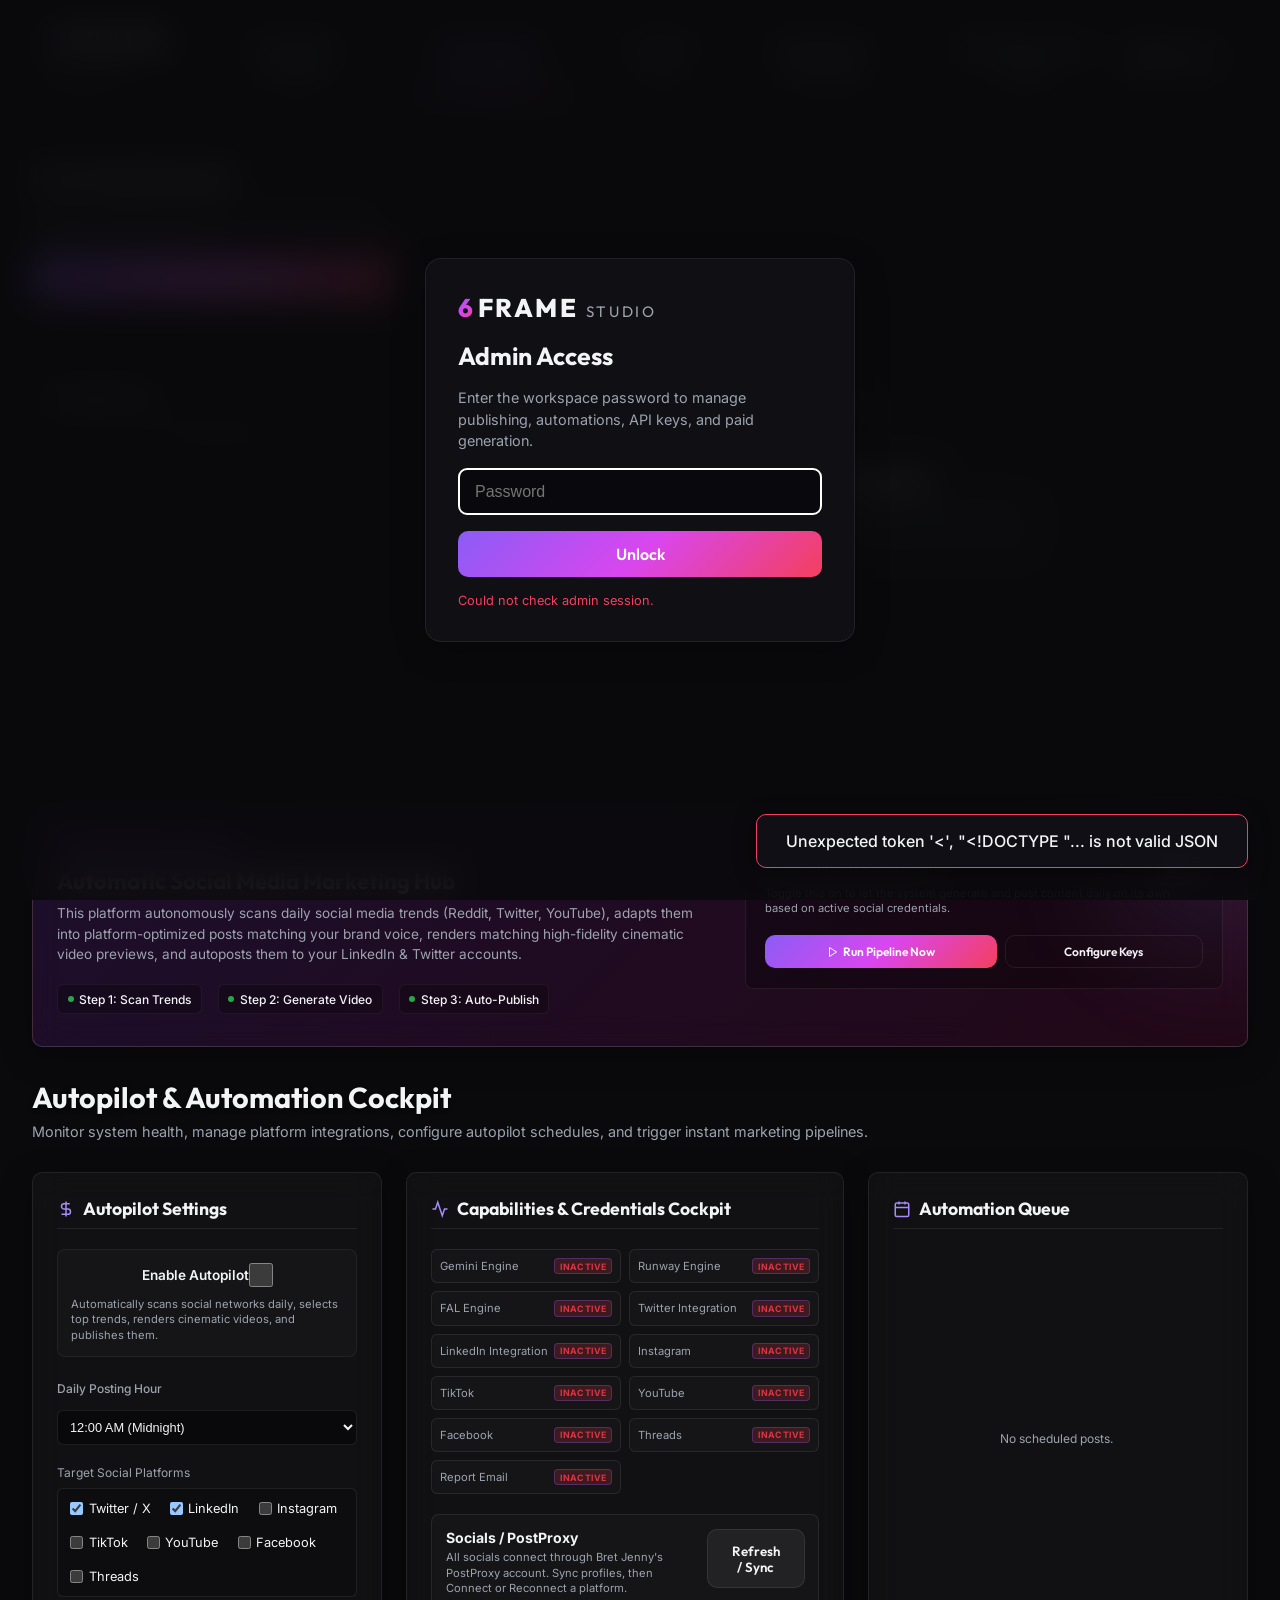
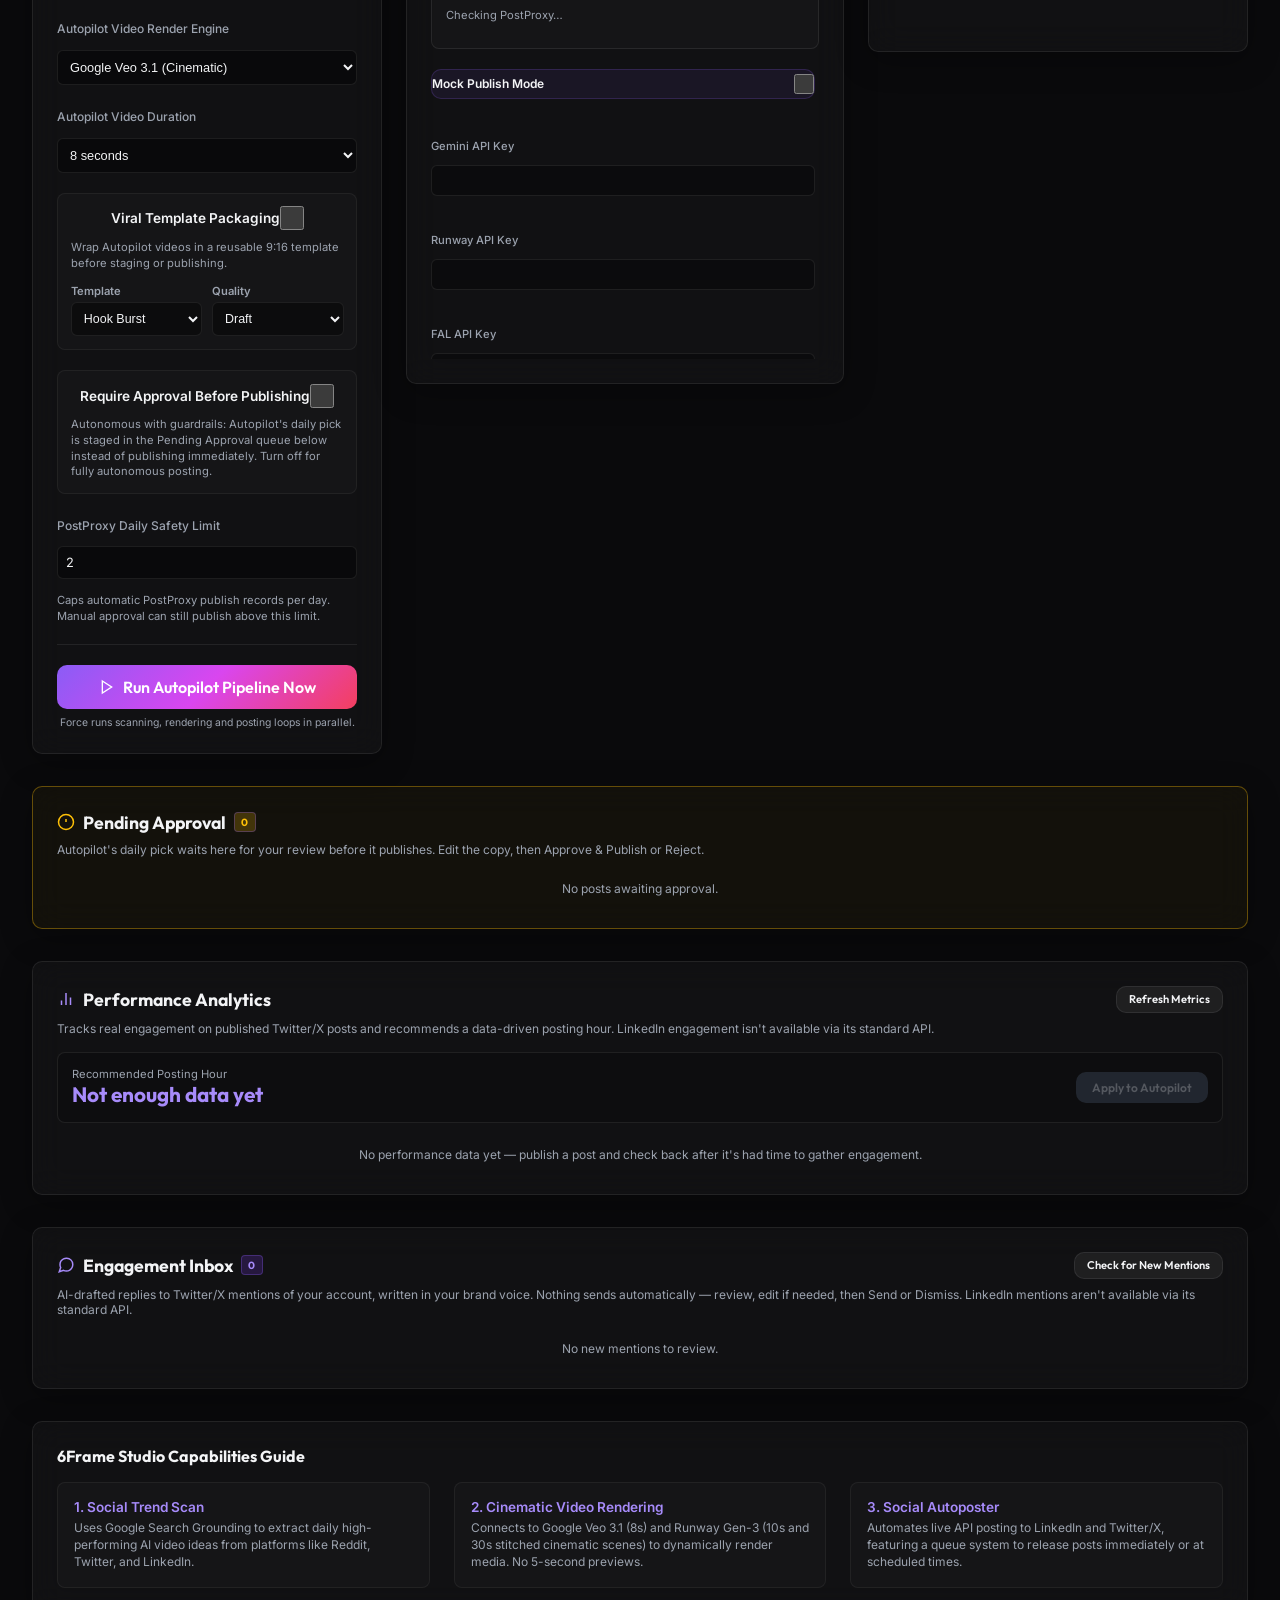
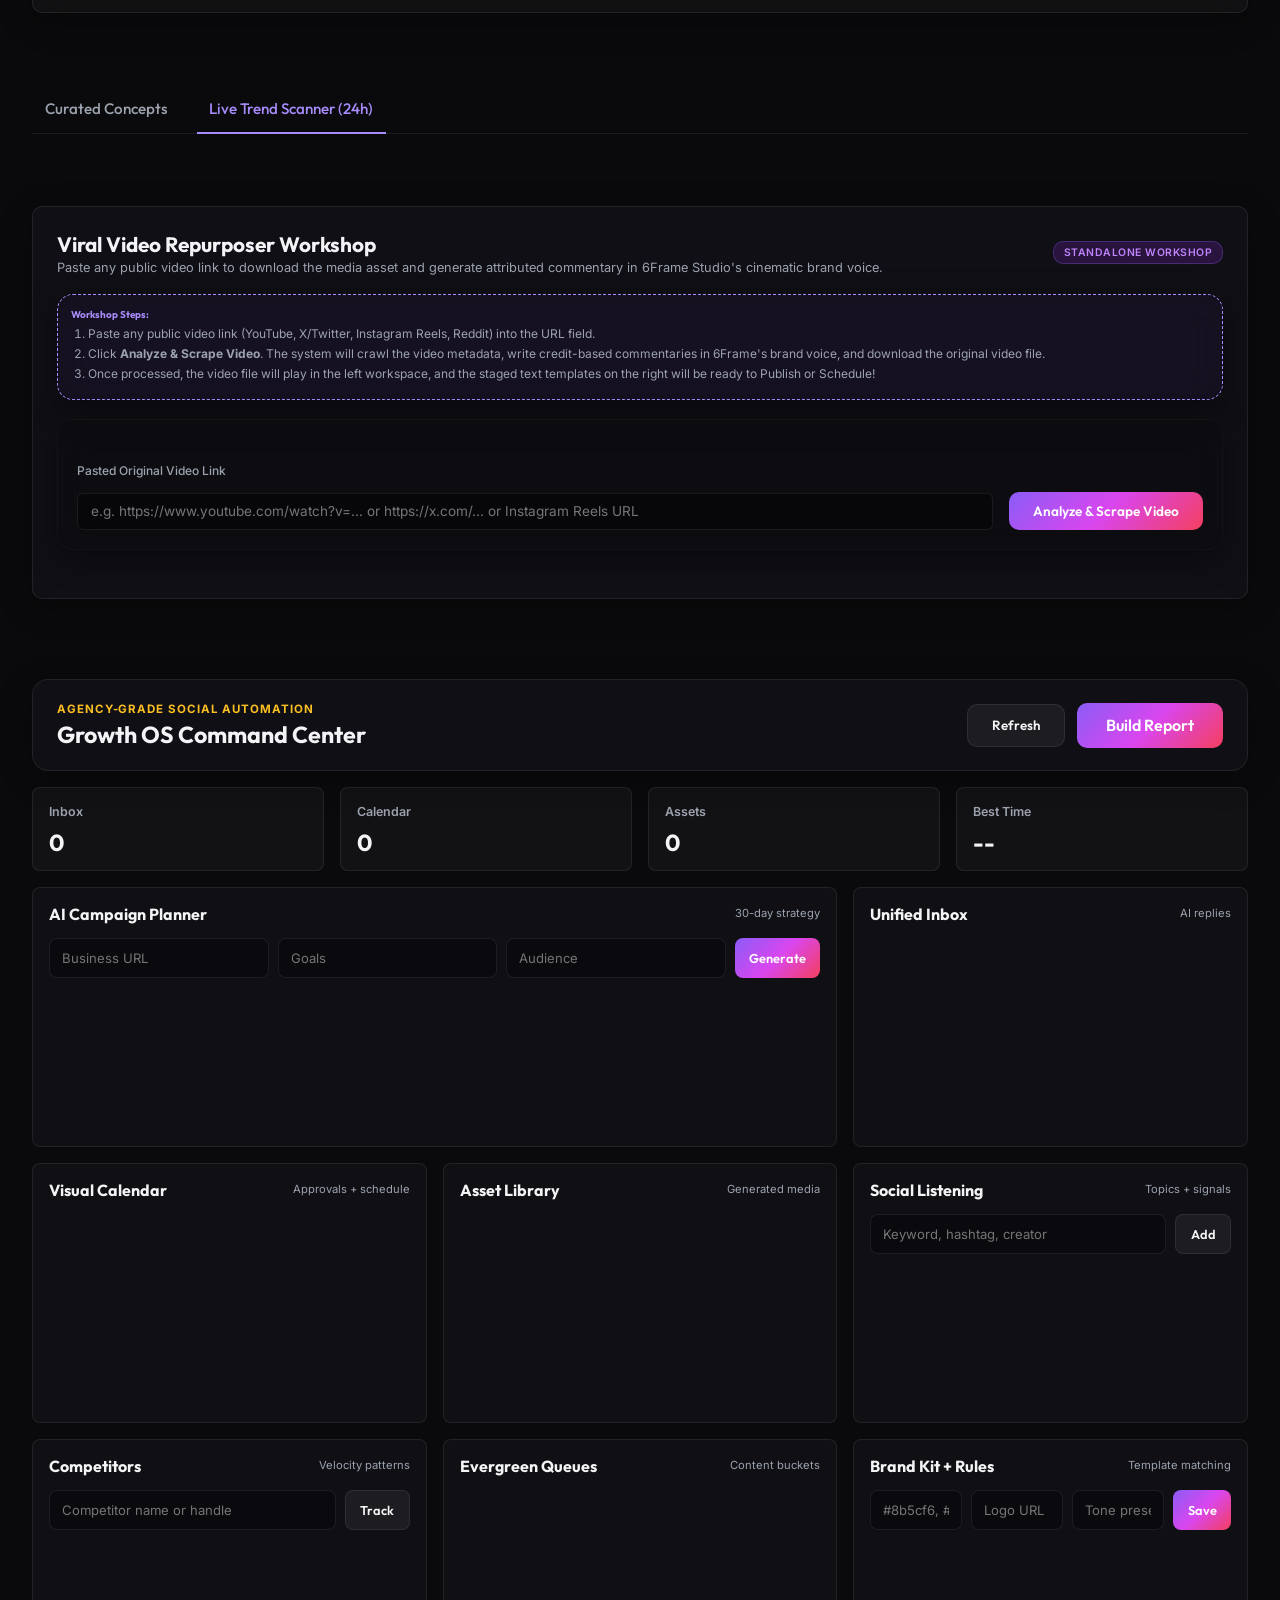
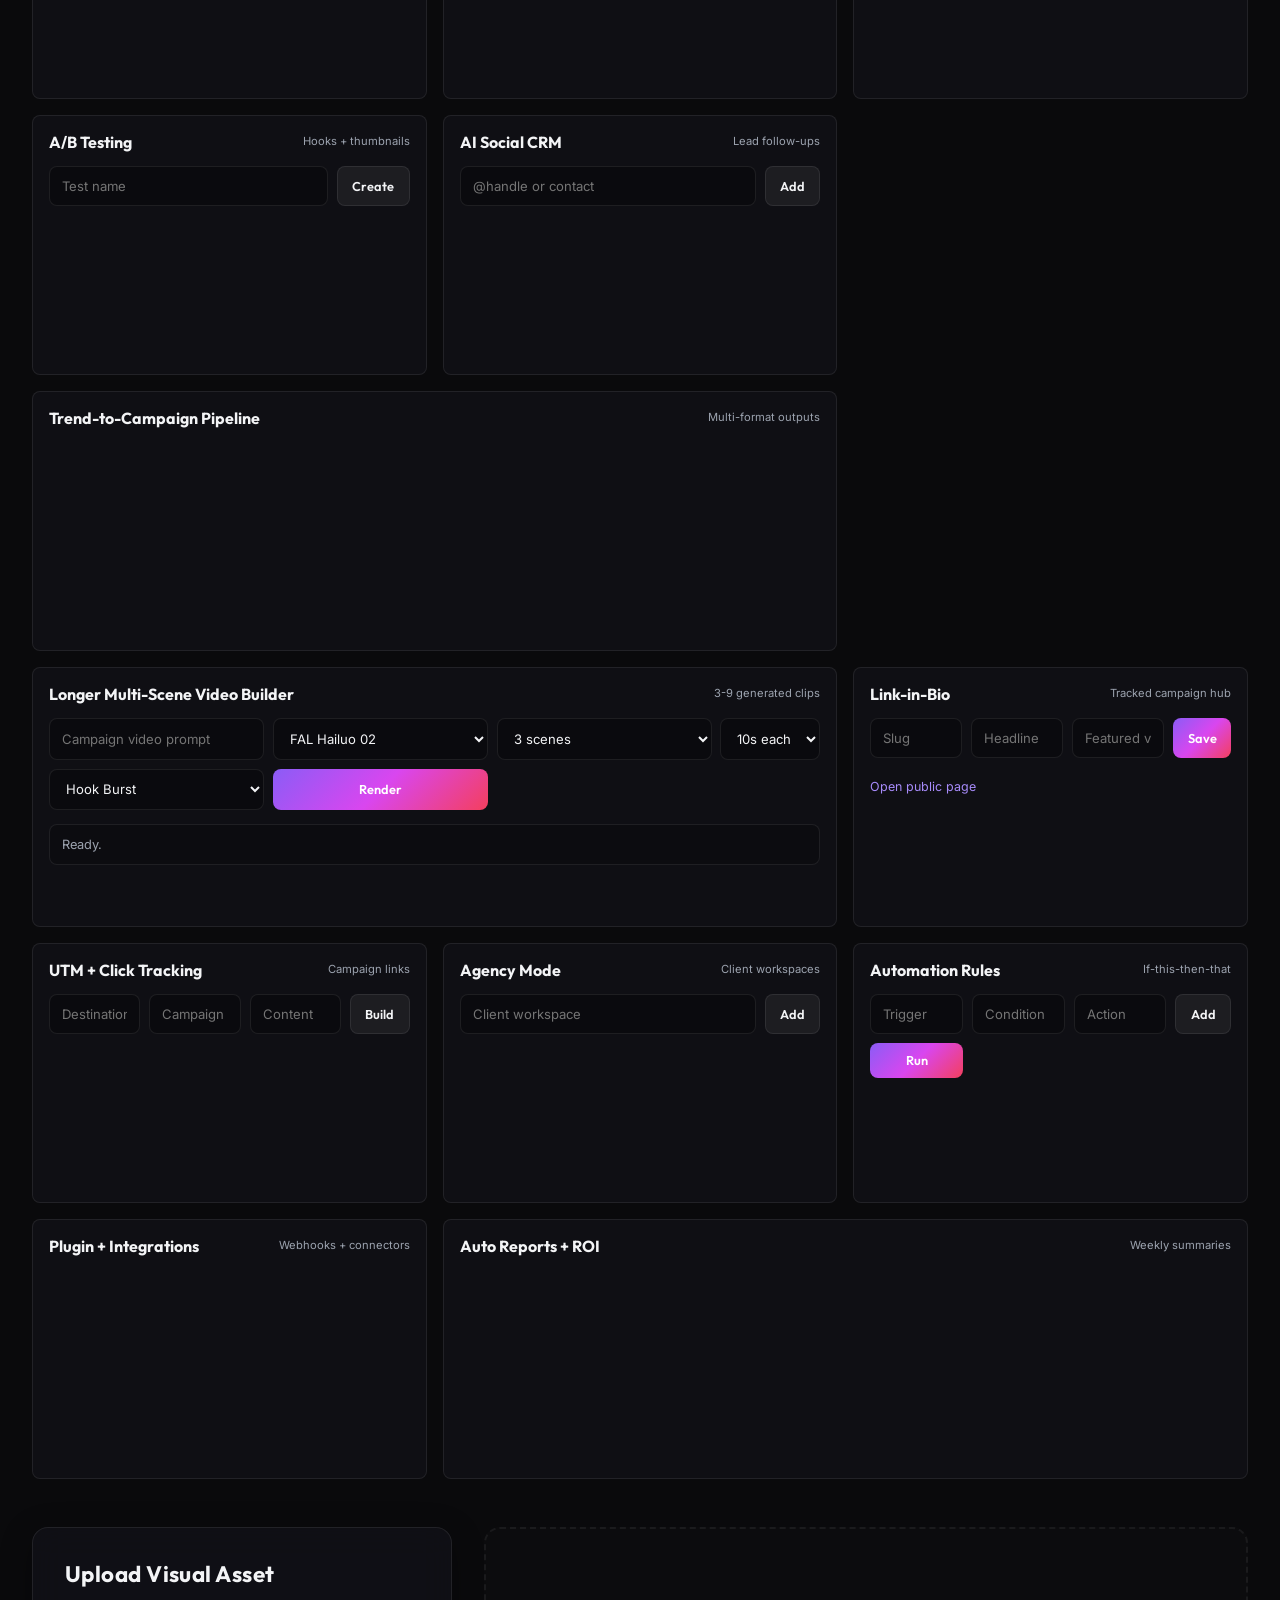
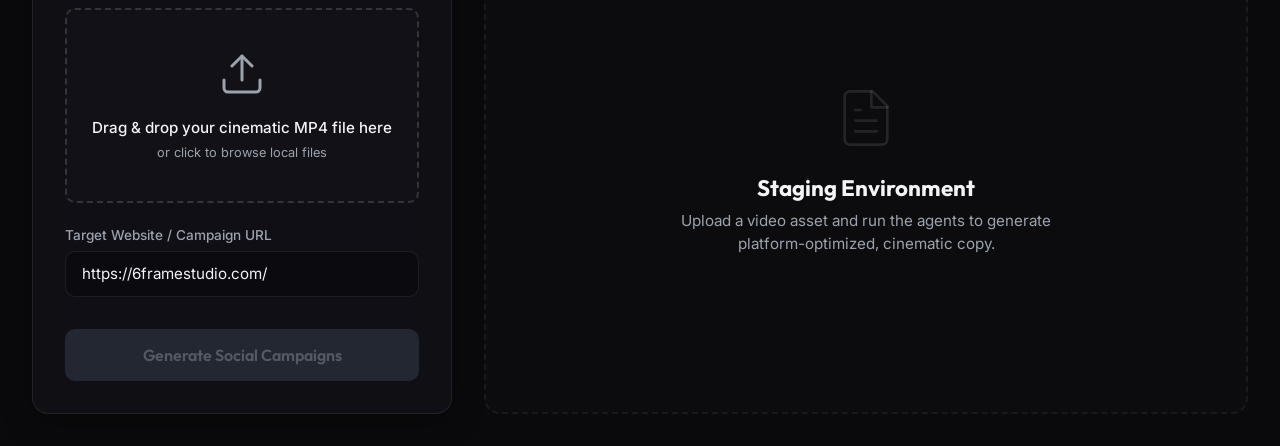
==== commit ec3f944c: "Merge pull request #3 from VegasCryptoAgent/postproxy-social-connect Make PostProxy the social-conne" ====
--- a/static/index.html
+++ b/static/index.html
@@ -274,11 +274,12 @@
                                       <div class="input-group" style="margin-bottom: 0.6rem; text-align: left;">
                                           <label for="concept-video-duration" style="font-size: 0.7rem; color: var(--text-secondary); margin-bottom: 0.25rem;">Select Video Duration</label>
                                           <select id="concept-video-duration" style="background: rgba(0,0,0,0.4); border: 1px solid var(--border-color); color: var(--text-primary); border-radius: 4px; padding: 0.35rem 0.5rem; font-size: 0.75rem; width: 100%;">
-                                              <option value="5">5 seconds (Quick Preview)</option>
+                                              <option value="5" disabled>5 seconds (retired)</option>
                                               <option value="6" disabled>6 seconds (FAL Standard)</option>
-                                              <option value="8" disabled>8 seconds (FAL LTX)</option>
-                                              <option value="10" disabled>10 seconds</option>
+                                              <option value="8" selected>8 seconds</option>
+                                              <option value="10">10 seconds</option>
                                               <option value="12" disabled>12 seconds (Seedance / LTX)</option>
+                                              <option value="15">15 seconds</option>
                                               <option value="14" disabled>14 seconds (FAL LTX)</option>
                                               <option value="16" disabled>16 seconds (FAL LTX)</option>
                                               <option value="18" disabled>18 seconds (FAL LTX)</option>
@@ -476,12 +477,13 @@
                                           <div class="input-group" style="margin-bottom: 0.6rem; text-align: left;">
                                               <label for="trend-video-duration" style="font-size: 0.7rem; color: var(--text-secondary); margin-bottom: 0.25rem;">Select Video Duration</label>
                                               <select id="trend-video-duration" style="background: rgba(0,0,0,0.4); border: 1px solid var(--border-color); color: var(--text-primary); border-radius: 4px; padding: 0.35rem 0.5rem; font-size: 0.75rem; width: 100%;">
-                                                  <option value="5">5 seconds (Quick Preview)</option>
+                                                  <option value="5" disabled>5 seconds (retired)</option>
                                                   <option value="6" disabled>6 seconds (FAL Standard)</option>
-                                                  <option value="8" disabled>8 seconds (FAL LTX)</option>
-                                                  <option value="10" disabled>10 seconds</option>
+                                                  <option value="8" selected>8 seconds</option>
+                                                  <option value="10">10 seconds</option>
                                                   <option value="12" disabled>12 seconds (Seedance / LTX)</option>
-                                                  <option value="14" disabled>14 seconds (FAL LTX)</option>
+                                                  <option value="15">15 seconds</option>
+                                              <option value="14" disabled>14 seconds (FAL LTX)</option>
                                                   <option value="16" disabled>16 seconds (FAL LTX)</option>
                                                   <option value="18" disabled>18 seconds (FAL LTX)</option>
                                                   <option value="20" disabled>20 seconds (FAL LTX Max)</option>
@@ -933,12 +935,13 @@
                         <div class="input-group" style="margin-bottom: 1.25rem;">
                             <label for="cockpit-autonomous-video-duration" style="font-size: 0.75rem; margin-bottom: 0.35rem; display: block; color: var(--text-secondary);">Autopilot Video Duration</label>
                             <select id="cockpit-autonomous-video-duration" style="background: rgba(0,0,0,0.4); border: 1px solid var(--border-color); color: var(--text-primary); border-radius: 6px; padding: 0.5rem; font-size: 0.8rem; width: 100%;">
-                                <option value="5">5 seconds (Quick Preview)</option>
+                                <option value="5" disabled>5 seconds (retired)</option>
                                 <option value="6">6 seconds (FAL Standard)</option>
-                                <option value="8">8 seconds (FAL LTX)</option>
-                                <option value="10">10 seconds</option>
+                                <option value="8">8 seconds</option>
+                                <option value="10" selected>10 seconds</option>
                                 <option value="12">12 seconds (Seedance / LTX)</option>
-                                <option value="14">14 seconds (FAL LTX)</option>
+                                <option value="15">15 seconds</option>
+                                              <option value="14">14 seconds (FAL LTX)</option>
                                 <option value="16">16 seconds (FAL LTX)</option>
                                 <option value="18">18 seconds (FAL LTX)</option>
                                 <option value="20">20 seconds (FAL LTX Max)</option>
@@ -1189,7 +1192,7 @@
                     <div style="background: rgba(255,255,255,0.02); border: 1px solid rgba(255,255,255,0.05); padding: 1rem; border-radius: 8px;">
                         <h4 style="font-size: 0.85rem; color: var(--primary-color); margin-bottom: 0.35rem; font-weight: 600;">2. Cinematic Video Rendering</h4>
                         <p style="font-size: 0.75rem; color: var(--text-secondary); line-height: 1.4; margin: 0;">
-                            Connects to Google Veo 3.1 (5s previews) and Runway Gen-3 (10s and 30s stitched cinematic scenes) to dynamically render media previews.
+                            Connects to Google Veo 3.1 (8s) and Runway Gen-3 (10s and 30s stitched cinematic scenes) to dynamically render media. No 5-second previews.
                         </p>
                     </div>
                     <div style="background: rgba(255,255,255,0.02); border: 1px solid rgba(255,255,255,0.05); padding: 1rem; border-radius: 8px;">
@@ -1729,12 +1732,13 @@
                     <div class="input-group" style="margin-top: 0.5rem;">
                         <label for="autonomous-video-duration">Autopilot Video Duration</label>
                         <select id="autonomous-video-duration" style="background: rgba(0,0,0,0.4); border: 1px solid var(--border-color); color: var(--text-primary); border-radius: 4px; padding: 0.35rem 0.5rem; font-size: 0.75rem; width: 100%;">
-                            <option value="5">5 seconds (Quick Preview)</option>
+                            <option value="5" disabled>5 seconds (retired)</option>
                             <option value="6">6 seconds (FAL Standard)</option>
-                            <option value="8">8 seconds (FAL LTX)</option>
-                            <option value="10">10 seconds</option>
+                            <option value="8">8 seconds</option>
+                            <option value="10" selected>10 seconds</option>
                             <option value="12">12 seconds (Seedance / LTX)</option>
-                            <option value="14">14 seconds (FAL LTX)</option>
+                            <option value="15">15 seconds</option>
+                                              <option value="14">14 seconds (FAL LTX)</option>
                             <option value="16">16 seconds (FAL LTX)</option>
                             <option value="18">18 seconds (FAL LTX)</option>
                             <option value="20">20 seconds (FAL LTX Max)</option>
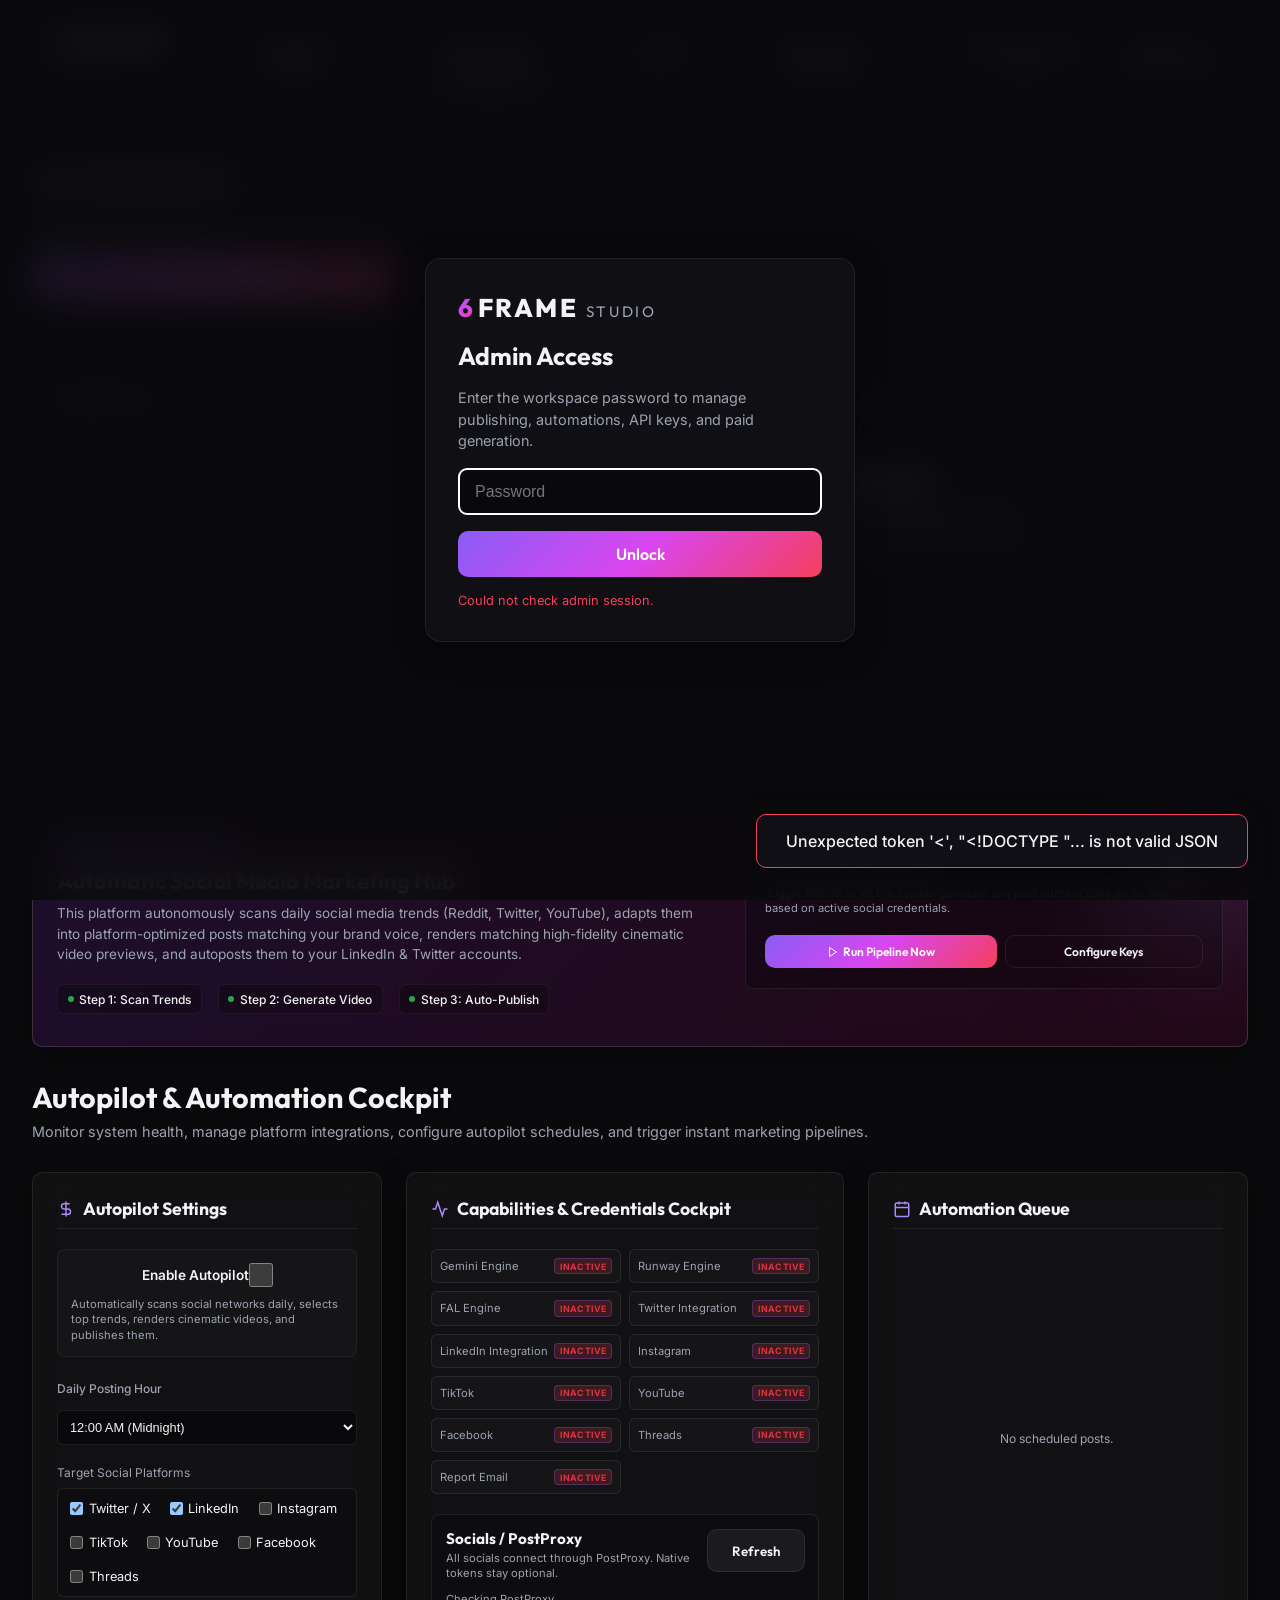
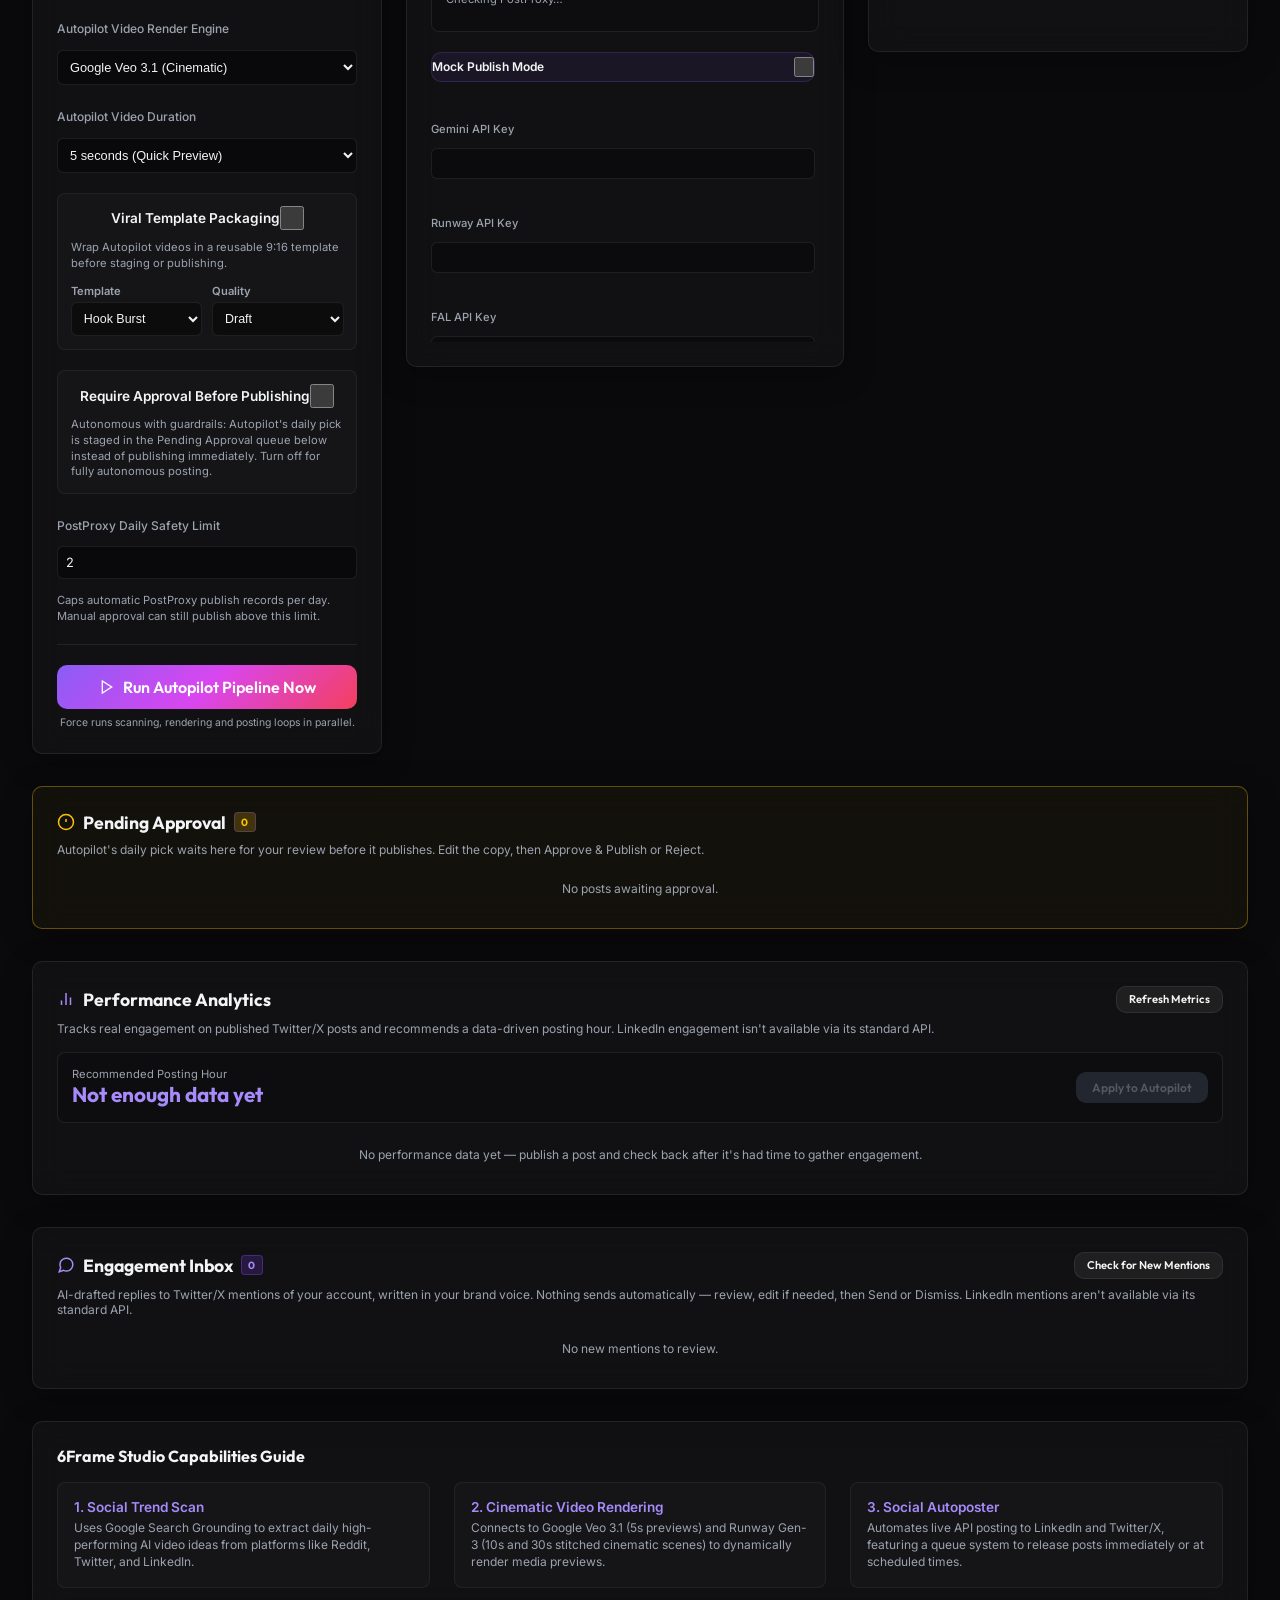
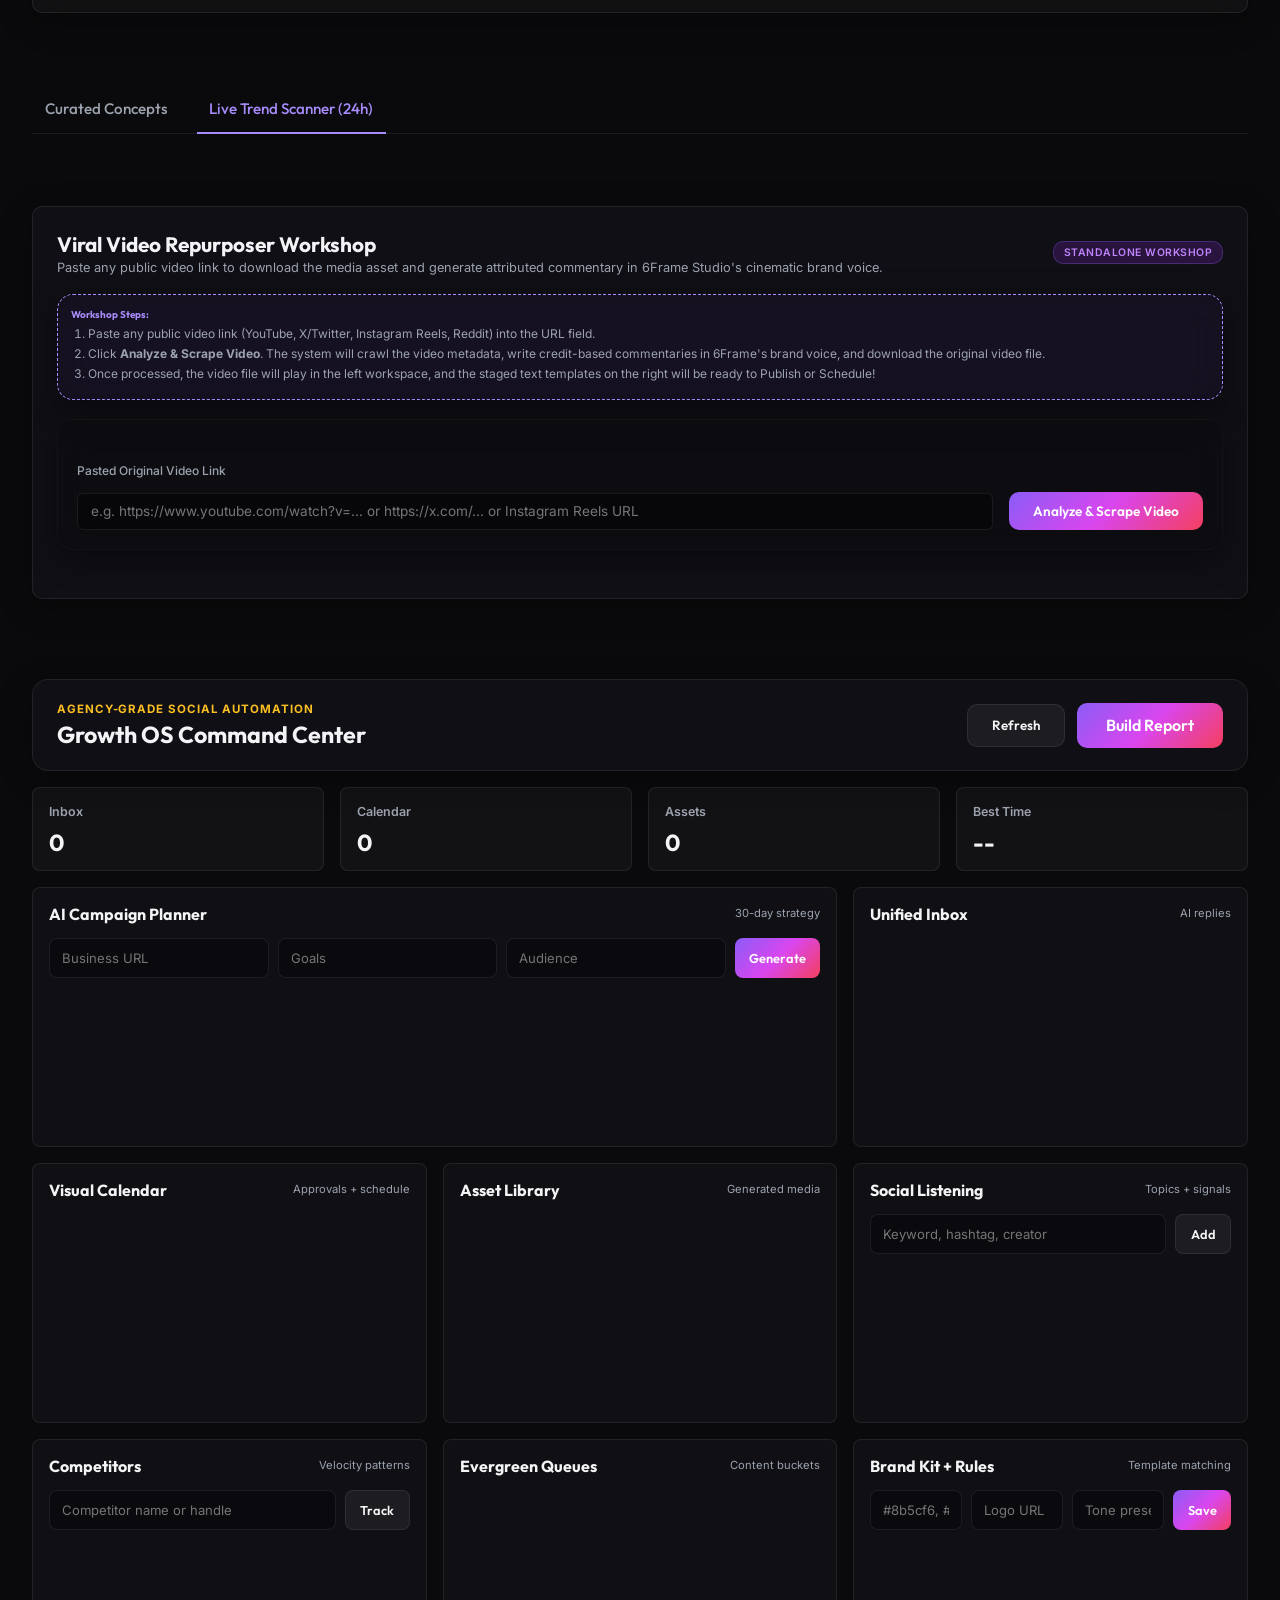
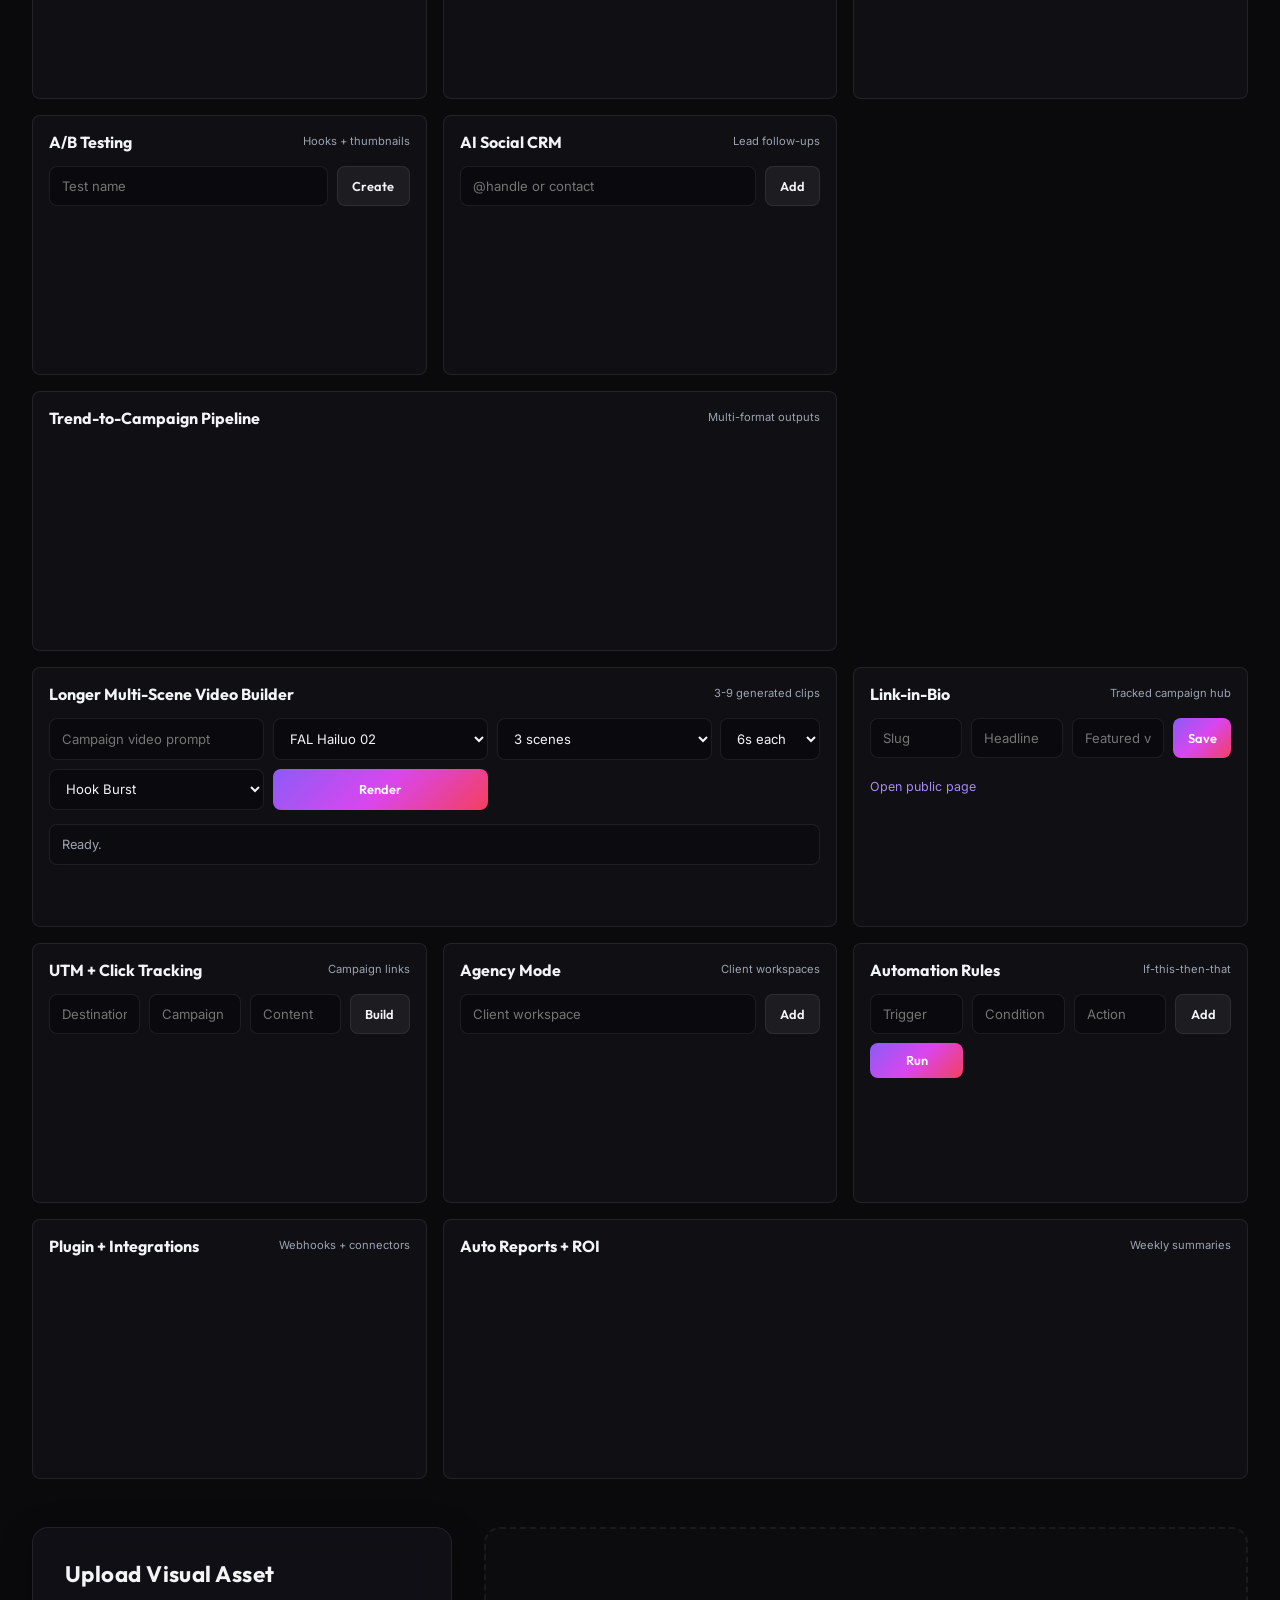
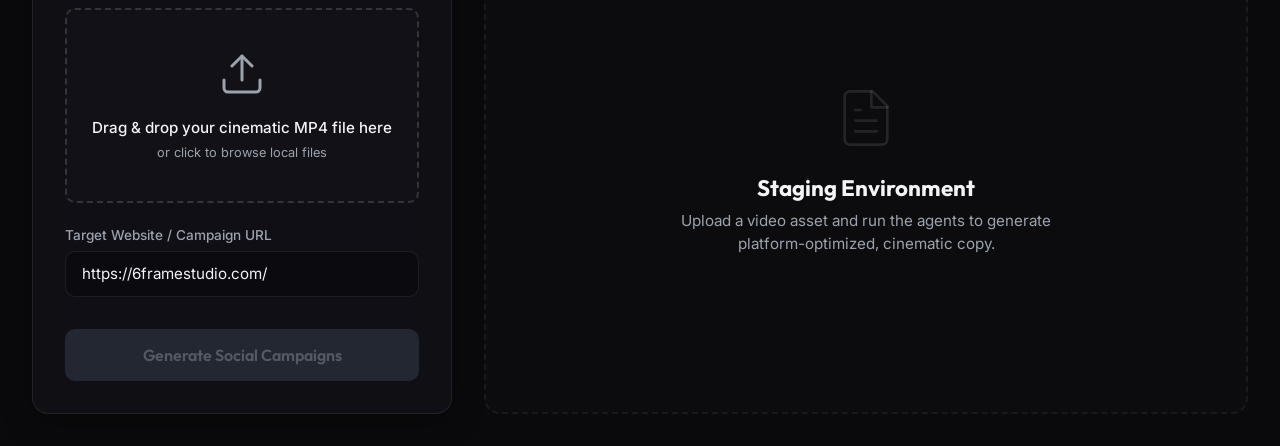
==== commit 1ca5bd28: "Make PostProxy the social-connect layer for cockpit badges and publish. Active PostProxy profiles no" ====
--- a/static/index.html
+++ b/static/index.html
@@ -9,7 +9,7 @@
     <link rel="preconnect" href="https://fonts.googleapis.com">
     <link rel="preconnect" href="https://fonts.gstatic.com" crossorigin>
     <link href="https://fonts.googleapis.com/css2?family=Inter:wght@300;400;500;600;700&family=Outfit:wght@400;600;800&display=swap" rel="stylesheet">
-    <link rel="stylesheet" href="/static/index.css?v=2.0">
+    <link rel="stylesheet" href="/static/index.css?v=2.1">
 </head>
 <body>
     <div class="glow-bg"></div>
@@ -274,12 +274,11 @@
                                       <div class="input-group" style="margin-bottom: 0.6rem; text-align: left;">
                                           <label for="concept-video-duration" style="font-size: 0.7rem; color: var(--text-secondary); margin-bottom: 0.25rem;">Select Video Duration</label>
                                           <select id="concept-video-duration" style="background: rgba(0,0,0,0.4); border: 1px solid var(--border-color); color: var(--text-primary); border-radius: 4px; padding: 0.35rem 0.5rem; font-size: 0.75rem; width: 100%;">
-                                              <option value="5" disabled>5 seconds (retired)</option>
+                                              <option value="5">5 seconds (Quick Preview)</option>
                                               <option value="6" disabled>6 seconds (FAL Standard)</option>
-                                              <option value="8" selected>8 seconds</option>
-                                              <option value="10">10 seconds</option>
+                                              <option value="8" disabled>8 seconds (FAL LTX)</option>
+                                              <option value="10" disabled>10 seconds</option>
                                               <option value="12" disabled>12 seconds (Seedance / LTX)</option>
-                                              <option value="15">15 seconds</option>
                                               <option value="14" disabled>14 seconds (FAL LTX)</option>
                                               <option value="16" disabled>16 seconds (FAL LTX)</option>
                                               <option value="18" disabled>18 seconds (FAL LTX)</option>
@@ -477,13 +476,12 @@
                                           <div class="input-group" style="margin-bottom: 0.6rem; text-align: left;">
                                               <label for="trend-video-duration" style="font-size: 0.7rem; color: var(--text-secondary); margin-bottom: 0.25rem;">Select Video Duration</label>
                                               <select id="trend-video-duration" style="background: rgba(0,0,0,0.4); border: 1px solid var(--border-color); color: var(--text-primary); border-radius: 4px; padding: 0.35rem 0.5rem; font-size: 0.75rem; width: 100%;">
-                                                  <option value="5" disabled>5 seconds (retired)</option>
+                                                  <option value="5">5 seconds (Quick Preview)</option>
                                                   <option value="6" disabled>6 seconds (FAL Standard)</option>
-                                                  <option value="8" selected>8 seconds</option>
-                                                  <option value="10">10 seconds</option>
+                                                  <option value="8" disabled>8 seconds (FAL LTX)</option>
+                                                  <option value="10" disabled>10 seconds</option>
                                                   <option value="12" disabled>12 seconds (Seedance / LTX)</option>
-                                                  <option value="15">15 seconds</option>
-                                              <option value="14" disabled>14 seconds (FAL LTX)</option>
+                                                  <option value="14" disabled>14 seconds (FAL LTX)</option>
                                                   <option value="16" disabled>16 seconds (FAL LTX)</option>
                                                   <option value="18" disabled>18 seconds (FAL LTX)</option>
                                                   <option value="20" disabled>20 seconds (FAL LTX Max)</option>
@@ -935,13 +933,12 @@
                         <div class="input-group" style="margin-bottom: 1.25rem;">
                             <label for="cockpit-autonomous-video-duration" style="font-size: 0.75rem; margin-bottom: 0.35rem; display: block; color: var(--text-secondary);">Autopilot Video Duration</label>
                             <select id="cockpit-autonomous-video-duration" style="background: rgba(0,0,0,0.4); border: 1px solid var(--border-color); color: var(--text-primary); border-radius: 6px; padding: 0.5rem; font-size: 0.8rem; width: 100%;">
-                                <option value="5" disabled>5 seconds (retired)</option>
+                                <option value="5">5 seconds (Quick Preview)</option>
                                 <option value="6">6 seconds (FAL Standard)</option>
-                                <option value="8">8 seconds</option>
-                                <option value="10" selected>10 seconds</option>
+                                <option value="8">8 seconds (FAL LTX)</option>
+                                <option value="10">10 seconds</option>
                                 <option value="12">12 seconds (Seedance / LTX)</option>
-                                <option value="15">15 seconds</option>
-                                              <option value="14">14 seconds (FAL LTX)</option>
+                                <option value="14">14 seconds (FAL LTX)</option>
                                 <option value="16">16 seconds (FAL LTX)</option>
                                 <option value="18">18 seconds (FAL LTX)</option>
                                 <option value="20">20 seconds (FAL LTX Max)</option>
@@ -1064,16 +1061,16 @@
                         </div>
                     </div>
 
-                    <div id="postproxy-socials-panel" class="socials-panel">
-                        <div class="socials-panel-header">
+                    <div class="postproxy-panel" id="postproxy-socials-panel">
+                        <div class="postproxy-panel-header">
                             <div>
                                 <h3>Socials / PostProxy</h3>
-                                <p>All socials connect through Bret Jenny's PostProxy account. Sync profiles, then Connect or Reconnect a platform.</p>
-                            </div>
-                            <button id="cockpit-postproxy-sync-btn" type="button" class="secondary-btn">Refresh / Sync</button>
-                        </div>
-                        <div id="cockpit-postproxy-status" class="socials-panel-status">Checking PostProxy…</div>
-                        <div id="cockpit-postproxy-socials" class="socials-grid"></div>
+                                <p>All socials connect through PostProxy. Native tokens stay optional.</p>
+                            </div>
+                            <button type="button" id="cockpit-postproxy-sync-btn" class="secondary-btn">Refresh</button>
+                        </div>
+                        <div id="postproxy-status-note" class="postproxy-status-note">Checking PostProxy…</div>
+                        <div id="postproxy-channel-list" class="postproxy-channel-list"></div>
                     </div>
 
                     <!-- DIRECT KEY INPUTS -->
@@ -1192,7 +1189,7 @@
                     <div style="background: rgba(255,255,255,0.02); border: 1px solid rgba(255,255,255,0.05); padding: 1rem; border-radius: 8px;">
                         <h4 style="font-size: 0.85rem; color: var(--primary-color); margin-bottom: 0.35rem; font-weight: 600;">2. Cinematic Video Rendering</h4>
                         <p style="font-size: 0.75rem; color: var(--text-secondary); line-height: 1.4; margin: 0;">
-                            Connects to Google Veo 3.1 (8s) and Runway Gen-3 (10s and 30s stitched cinematic scenes) to dynamically render media. No 5-second previews.
+                            Connects to Google Veo 3.1 (5s previews) and Runway Gen-3 (10s and 30s stitched cinematic scenes) to dynamically render media previews.
                         </p>
                     </div>
                     <div style="background: rgba(255,255,255,0.02); border: 1px solid rgba(255,255,255,0.05); padding: 1rem; border-radius: 8px;">
@@ -1583,6 +1580,8 @@
                         <input type="number" id="postproxy-daily-publish-limit" min="1" max="25" step="1" value="2">
                         <span class="toggle-help">Maximum automatic PostProxy publish records per day. Manual approval can override this cap.</span>
                     </div>
+                    <p class="toggle-help">Connect / reconnect socials here. After OAuth returns, the cockpit badges refresh from active PostProxy profiles.</p>
+                    <div id="settings-postproxy-channel-list" class="postproxy-channel-list"></div>
                     <div class="postproxy-actions">
                         <button type="button" class="secondary-btn postproxy-connect-btn" data-platform="instagram">Connect Instagram</button>
                         <button type="button" class="secondary-btn postproxy-connect-btn" data-platform="facebook">Connect Facebook</button>
@@ -1592,7 +1591,7 @@
                         <button type="button" class="secondary-btn postproxy-connect-btn" data-platform="twitter">Connect X</button>
                         <button type="button" class="secondary-btn postproxy-connect-btn" data-platform="threads">Connect Threads</button>
                     </div>
-                    <button id="postproxy-refresh-profiles-btn" type="button" class="secondary-btn" style="width: 100%; margin-top: 0.75rem;">Refresh / Sync PostProxy</button>
+                    <button id="postproxy-refresh-profiles-btn" type="button" class="secondary-btn" style="width: 100%; margin-top: 0.75rem;">Refresh PostProxy Profiles</button>
                     <div id="postproxy-profiles-output" class="growth-list" style="margin-top: 0.75rem;"></div>
                 </details>
 
@@ -1732,13 +1731,12 @@
                     <div class="input-group" style="margin-top: 0.5rem;">
                         <label for="autonomous-video-duration">Autopilot Video Duration</label>
                         <select id="autonomous-video-duration" style="background: rgba(0,0,0,0.4); border: 1px solid var(--border-color); color: var(--text-primary); border-radius: 4px; padding: 0.35rem 0.5rem; font-size: 0.75rem; width: 100%;">
-                            <option value="5" disabled>5 seconds (retired)</option>
+                            <option value="5">5 seconds (Quick Preview)</option>
                             <option value="6">6 seconds (FAL Standard)</option>
-                            <option value="8">8 seconds</option>
-                            <option value="10" selected>10 seconds</option>
+                            <option value="8">8 seconds (FAL LTX)</option>
+                            <option value="10">10 seconds</option>
                             <option value="12">12 seconds (Seedance / LTX)</option>
-                            <option value="15">15 seconds</option>
-                                              <option value="14">14 seconds (FAL LTX)</option>
+                            <option value="14">14 seconds (FAL LTX)</option>
                             <option value="16">16 seconds (FAL LTX)</option>
                             <option value="18">18 seconds (FAL LTX)</option>
                             <option value="20">20 seconds (FAL LTX Max)</option>
@@ -1785,6 +1783,6 @@
     <div id="toast" class="toast hidden">Post copied successfully!</div>
     
     <!-- Scripts -->
-    <script src="/static/index.js?v=2.0"></script>
+    <script src="/static/index.js?v=2.1"></script>
 </body>
 </html>
--- a/static/index.css
+++ b/static/index.css
@@ -1193,115 +1193,89 @@
     min-height: 36px;
 }
 
-.socials-panel {
-    margin-bottom: 1.25rem;
+.postproxy-panel {
+    margin: 0 0 1.25rem;
     padding: 0.85rem;
     border: 1px solid var(--border-color);
     border-radius: 8px;
-    background: rgba(255, 255, 255, 0.02);
-}
-
-.socials-panel-header {
+    background: rgba(0, 0, 0, 0.18);
+}
+
+.postproxy-panel-header {
     display: flex;
     justify-content: space-between;
+    align-items: flex-start;
     gap: 0.75rem;
-    align-items: flex-start;
-    margin-bottom: 0.7rem;
-}
-
-.socials-panel-header h3 {
-    margin: 0 0 0.25rem;
-    font-size: 0.88rem;
-    color: var(--text-primary);
-}
-
-.socials-panel-header p,
-.socials-panel-status {
+    margin-bottom: 0.65rem;
+}
+
+.postproxy-panel-header h3 {
+    font-family: "Outfit", sans-serif;
+    font-size: 0.95rem;
+    margin: 0 0 0.2rem;
+    color: var(--text-primary);
+}
+
+.postproxy-panel-header p,
+.postproxy-status-note {
     margin: 0;
     font-size: 0.7rem;
     color: var(--text-secondary);
-    line-height: 1.4;
-}
-
-.socials-panel-status {
+    line-height: 1.35;
+}
+
+.postproxy-status-note {
     margin-bottom: 0.65rem;
 }
 
-.socials-panel-status[data-tone="error"] {
-    color: #ff8a8a;
-}
-
-.socials-panel-status[data-tone="ok"] {
-    color: #7dcea0;
-}
-
-.socials-grid {
+.postproxy-channel-list {
     display: flex;
     flex-direction: column;
     gap: 0.45rem;
-    max-height: 280px;
-    overflow-y: auto;
-}
-
-.socials-row {
-    display: flex;
-    justify-content: space-between;
-    gap: 0.6rem;
+}
+
+.postproxy-channel-row {
+    display: grid;
+    grid-template-columns: minmax(0, 1fr) auto auto;
+    gap: 0.45rem;
     align-items: center;
-    padding: 0.55rem 0.6rem;
+    padding: 0.45rem 0.55rem;
     border: 1px solid rgba(255, 255, 255, 0.06);
-    border-radius: 7px;
-    background: rgba(0, 0, 0, 0.18);
-}
-
-.socials-row strong {
+    border-radius: 6px;
+    background: rgba(255, 255, 255, 0.03);
+}
+
+.postproxy-channel-meta {
+    min-width: 0;
+}
+
+.postproxy-channel-meta strong {
     display: block;
-    font-size: 0.78rem;
-    color: var(--text-primary);
-}
-
-.socials-row span {
+    font-size: 0.75rem;
+    color: var(--text-primary);
+}
+
+.postproxy-channel-meta span {
     display: block;
-    font-size: 0.68rem;
-    color: var(--text-secondary);
-}
-
-.socials-row-actions {
-    display: flex;
-    align-items: center;
-    gap: 0.4rem;
-    flex-shrink: 0;
-}
-
-.socials-row-actions .secondary-btn {
+    font-size: 0.65rem;
+    color: var(--text-secondary);
+    white-space: nowrap;
+    overflow: hidden;
+    text-overflow: ellipsis;
+}
+
+.postproxy-channel-row .badge {
+    font-size: 0.55rem;
+    padding: 0.1rem 0.3rem;
+    border-radius: 4px;
+    font-weight: bold;
+}
+
+.postproxy-channel-row .secondary-btn {
     min-height: 30px;
     padding: 0.25rem 0.55rem;
-    font-size: 0.68rem;
-}
-
-.socials-pill {
-    font-size: 0.58rem;
-    font-weight: 700;
-    letter-spacing: 0.03em;
-    padding: 0.12rem 0.35rem;
-    border-radius: 4px;
-}
-
-.socials-pill-live,
-.socials-pill-active {
-    background: rgba(40, 167, 69, 0.2);
-    color: #28a745;
-}
-
-.socials-pill-expired,
-.socials-pill-check {
-    background: rgba(255, 193, 7, 0.18);
-    color: #ffc107;
-}
-
-.socials-pill-inactive {
-    background: rgba(220, 53, 69, 0.2);
-    color: #dc3545;
+    font-size: 0.7rem;
+    width: auto;
 }
 
 .growth-list.compact {
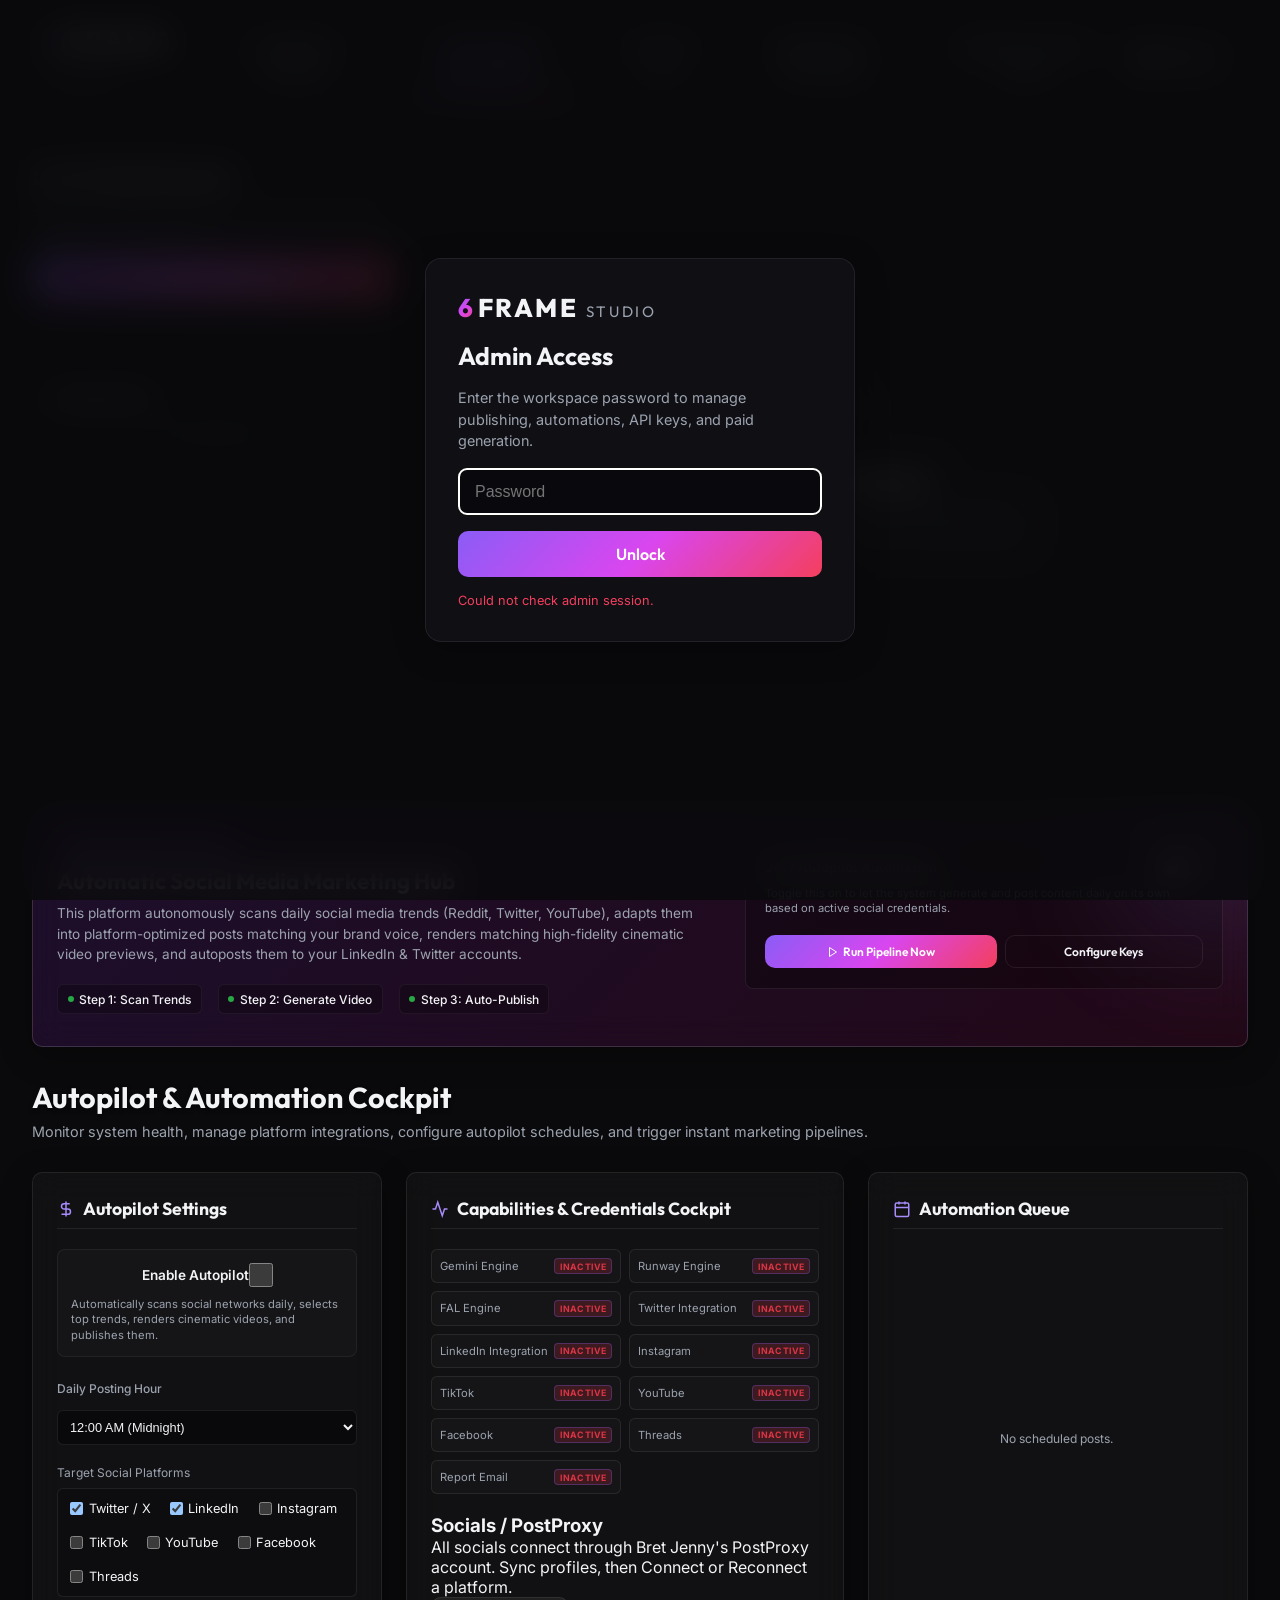
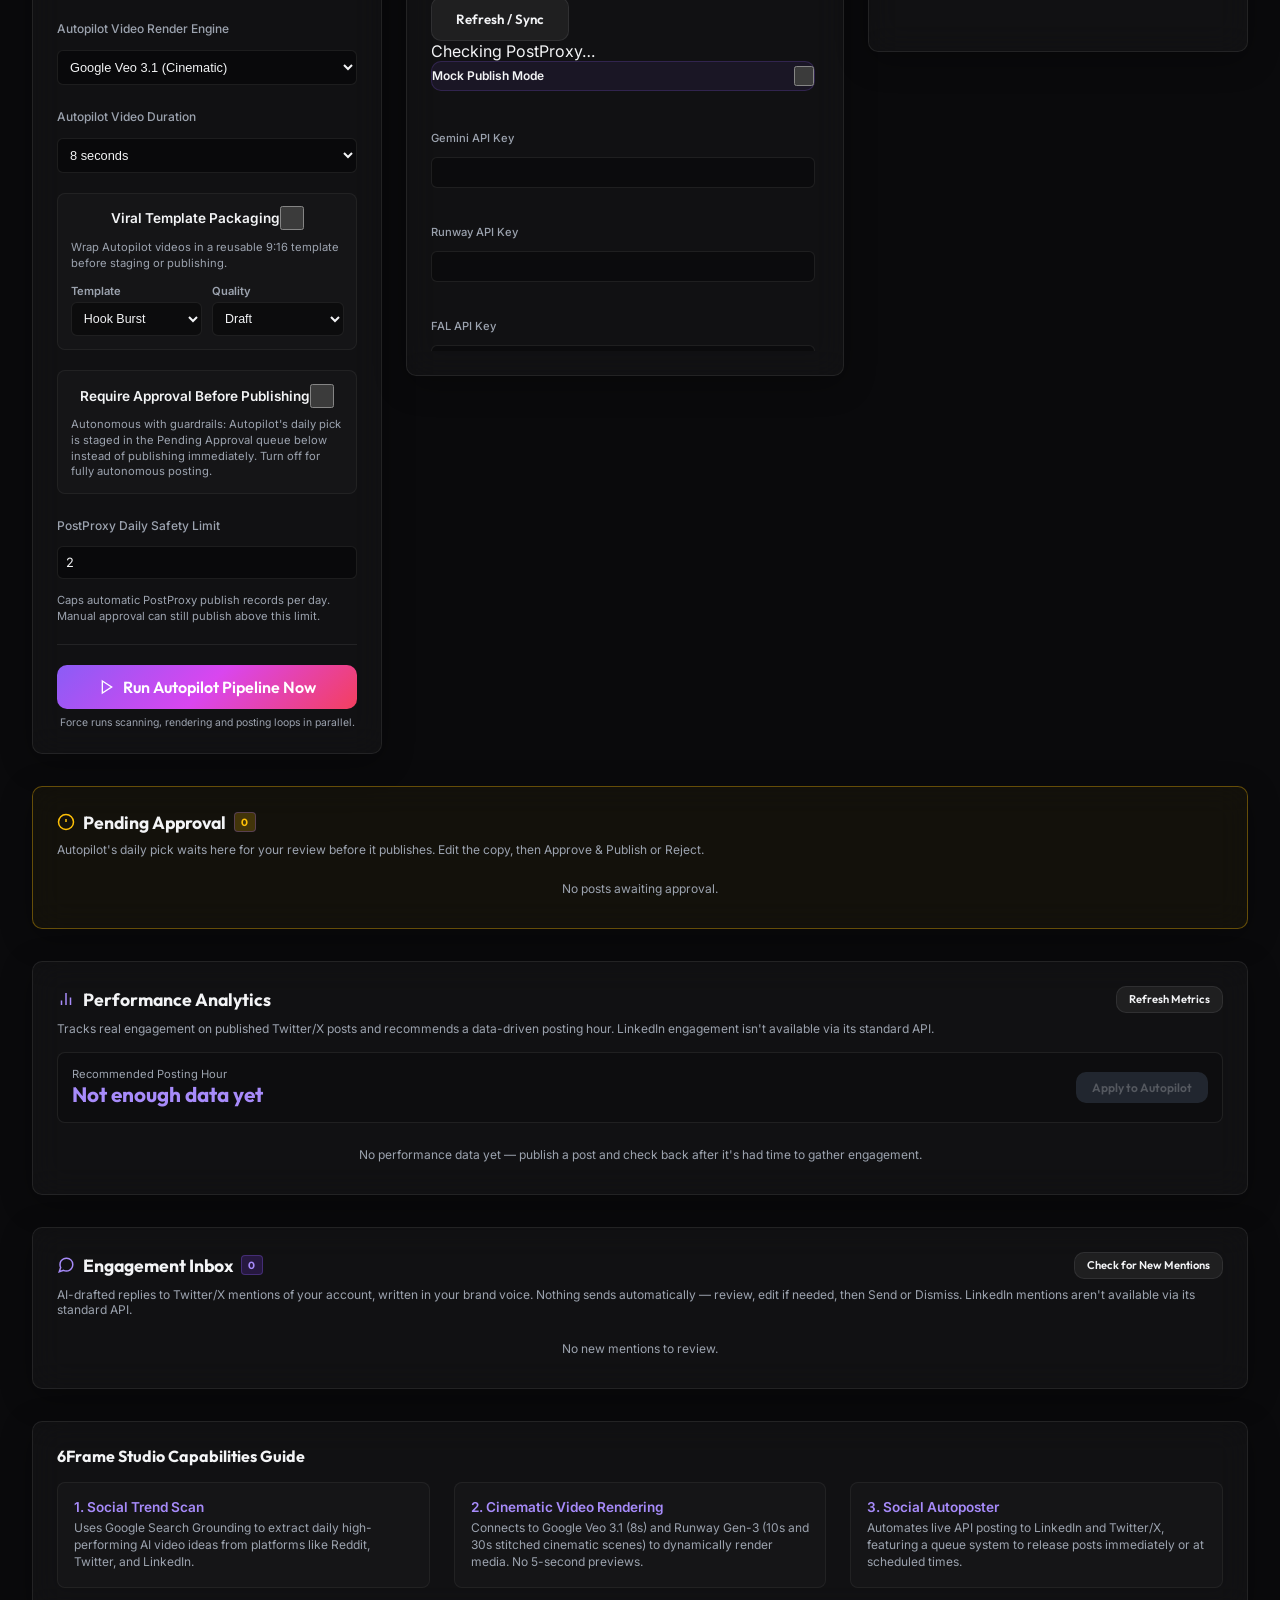
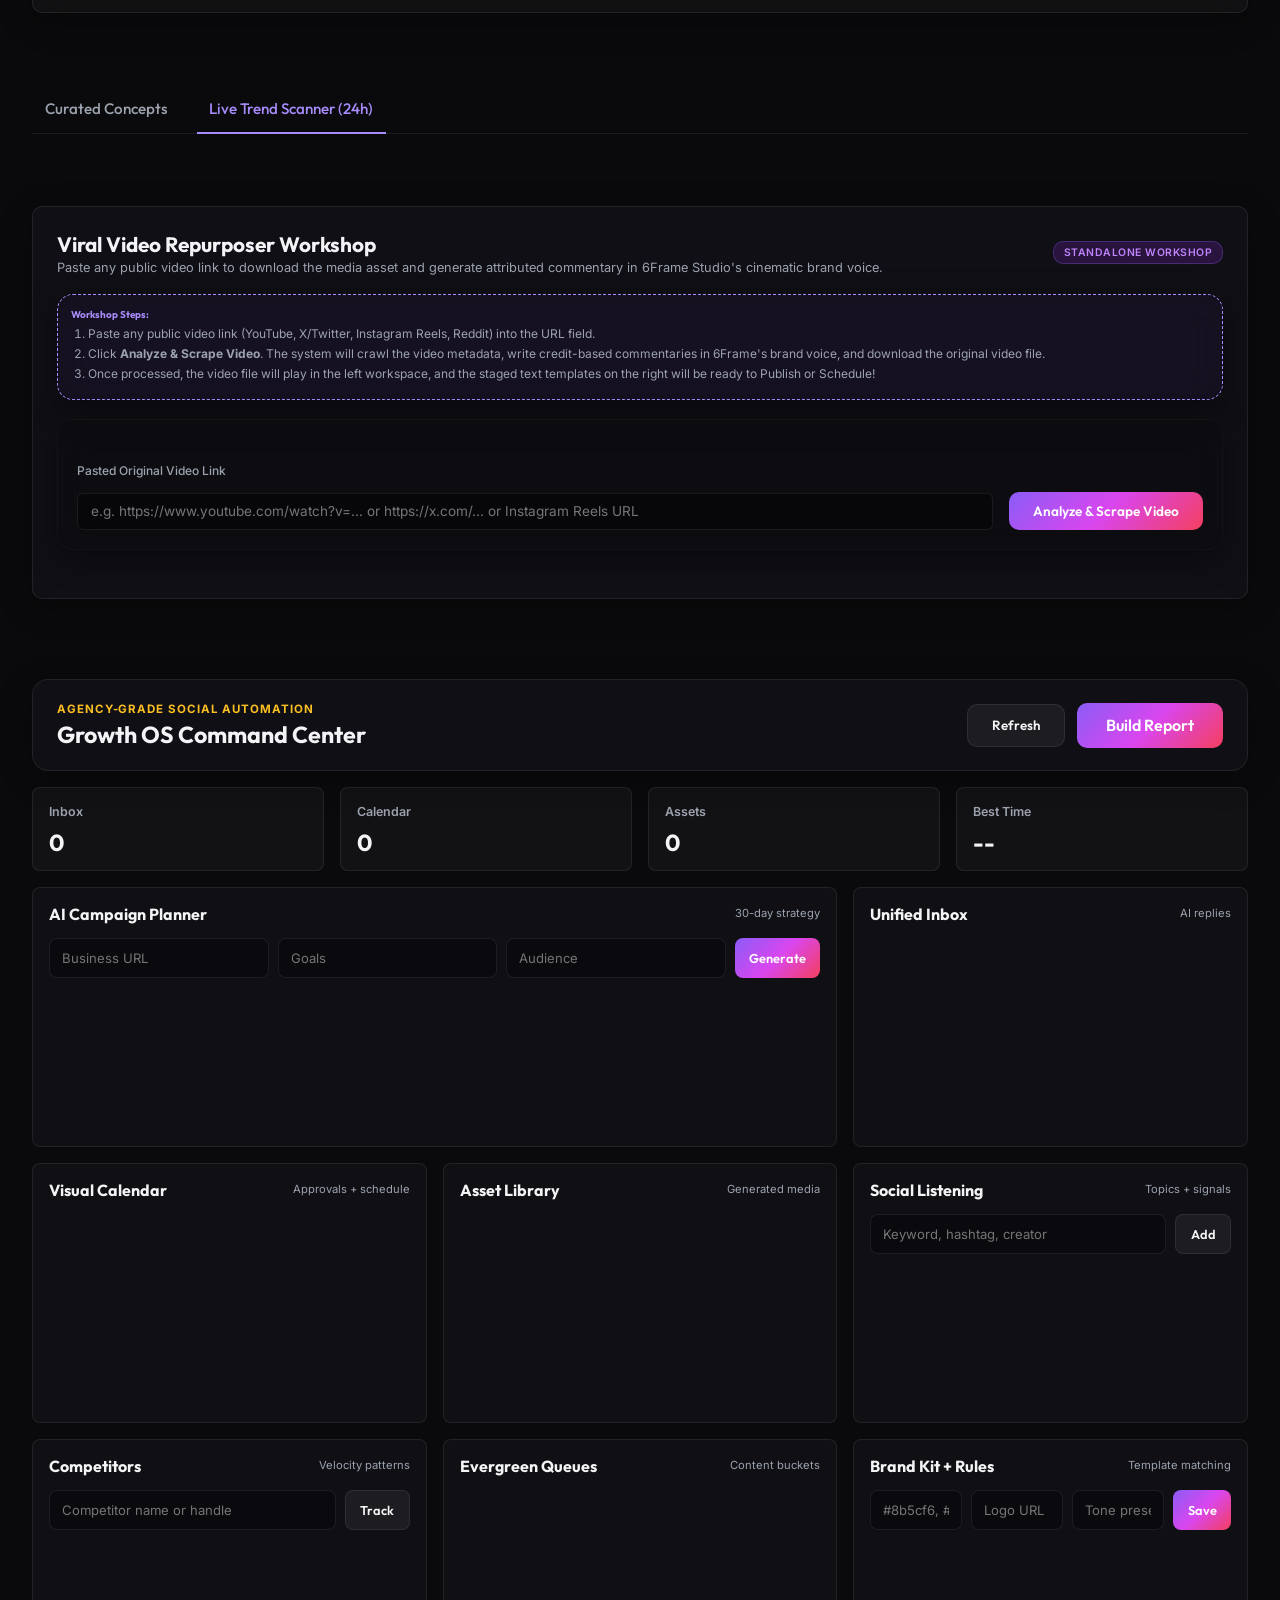
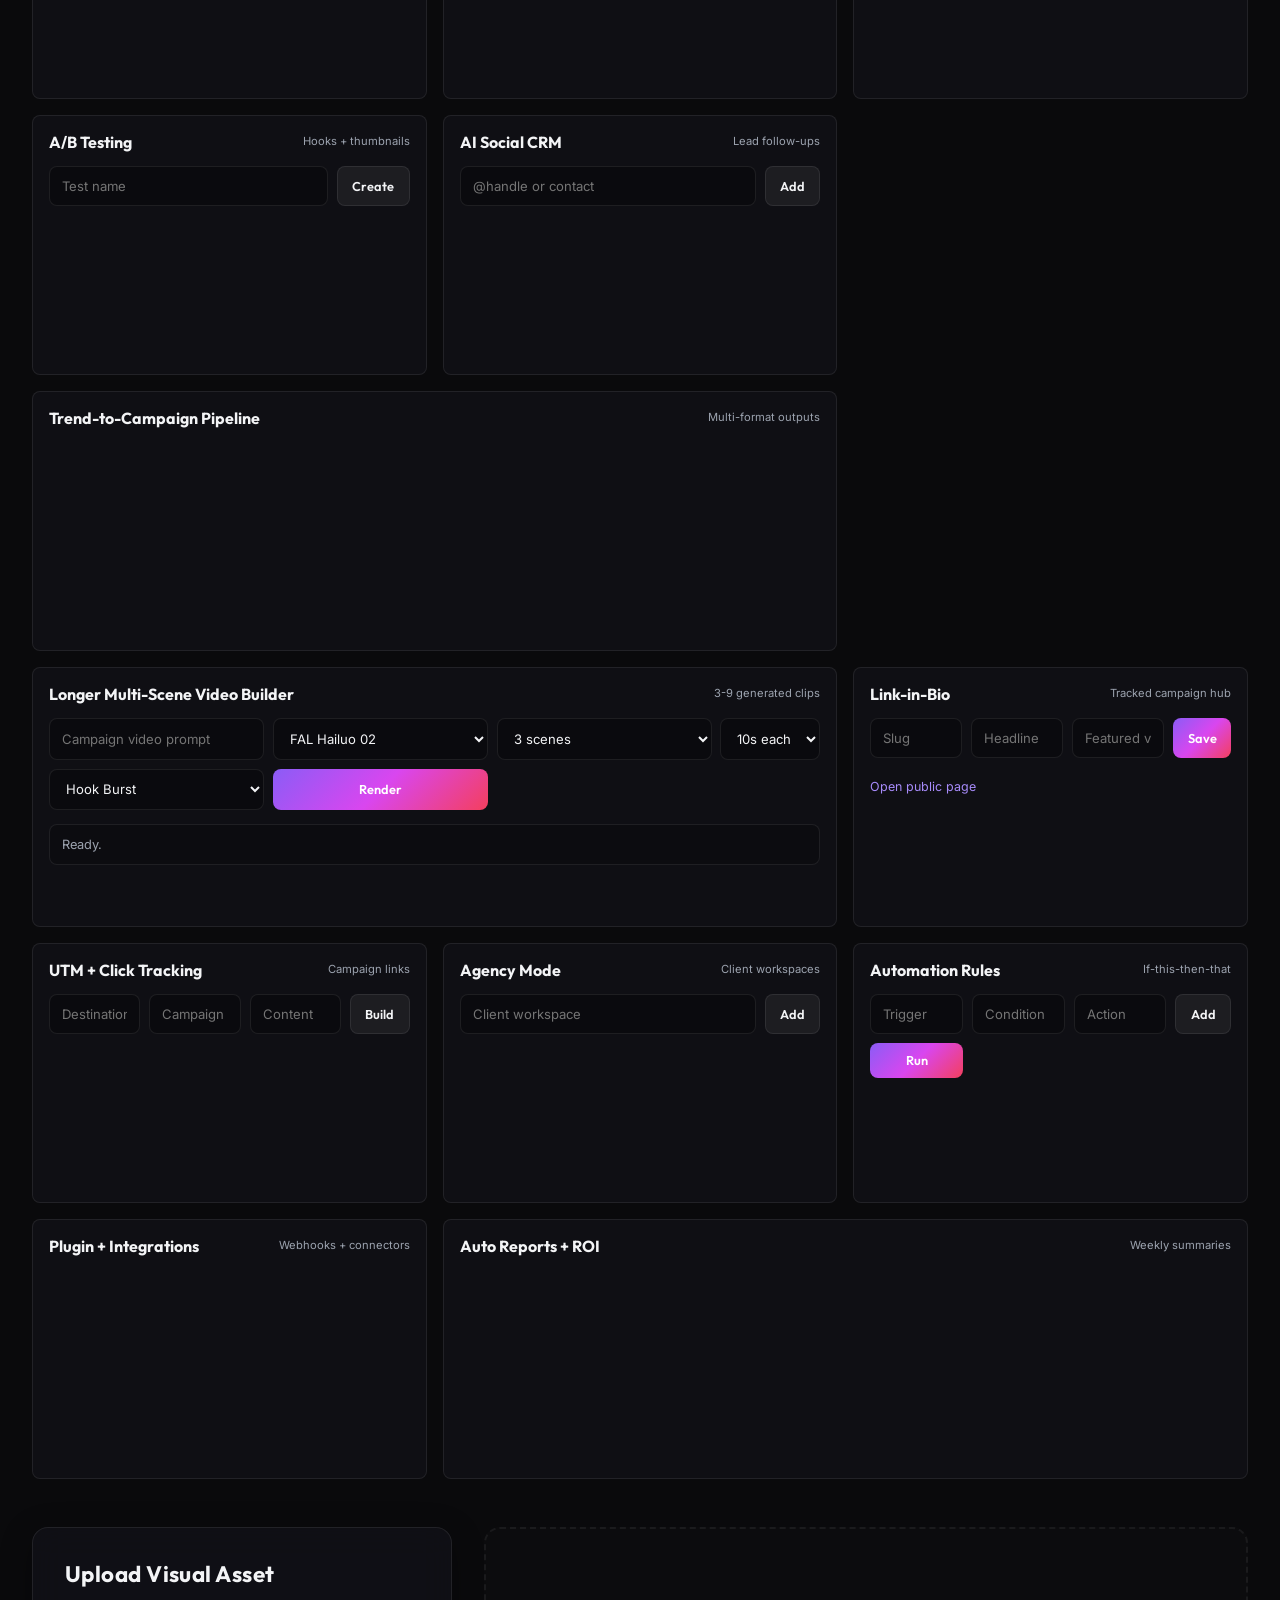
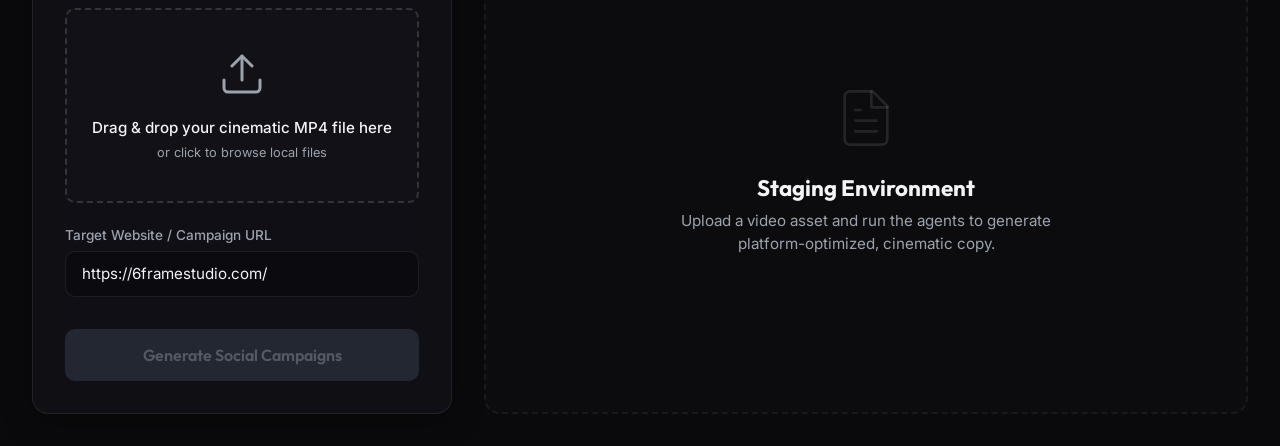
==== commit 4b46c66b: "Expose GET /api/postproxy/status and treat only active profiles as LIVE. Adds the status endpoint wi" ====
--- a/static/index.html
+++ b/static/index.html
@@ -9,7 +9,7 @@
     <link rel="preconnect" href="https://fonts.googleapis.com">
     <link rel="preconnect" href="https://fonts.gstatic.com" crossorigin>
     <link href="https://fonts.googleapis.com/css2?family=Inter:wght@300;400;500;600;700&family=Outfit:wght@400;600;800&display=swap" rel="stylesheet">
-    <link rel="stylesheet" href="/static/index.css?v=2.1">
+    <link rel="stylesheet" href="/static/index.css?v=2.2">
 </head>
 <body>
     <div class="glow-bg"></div>
@@ -274,11 +274,12 @@
                                       <div class="input-group" style="margin-bottom: 0.6rem; text-align: left;">
                                           <label for="concept-video-duration" style="font-size: 0.7rem; color: var(--text-secondary); margin-bottom: 0.25rem;">Select Video Duration</label>
                                           <select id="concept-video-duration" style="background: rgba(0,0,0,0.4); border: 1px solid var(--border-color); color: var(--text-primary); border-radius: 4px; padding: 0.35rem 0.5rem; font-size: 0.75rem; width: 100%;">
-                                              <option value="5">5 seconds (Quick Preview)</option>
+                                              <option value="5" disabled>5 seconds (retired)</option>
                                               <option value="6" disabled>6 seconds (FAL Standard)</option>
-                                              <option value="8" disabled>8 seconds (FAL LTX)</option>
-                                              <option value="10" disabled>10 seconds</option>
+                                              <option value="8" selected>8 seconds</option>
+                                              <option value="10">10 seconds</option>
                                               <option value="12" disabled>12 seconds (Seedance / LTX)</option>
+                                              <option value="15">15 seconds</option>
                                               <option value="14" disabled>14 seconds (FAL LTX)</option>
                                               <option value="16" disabled>16 seconds (FAL LTX)</option>
                                               <option value="18" disabled>18 seconds (FAL LTX)</option>
@@ -476,12 +477,13 @@
                                           <div class="input-group" style="margin-bottom: 0.6rem; text-align: left;">
                                               <label for="trend-video-duration" style="font-size: 0.7rem; color: var(--text-secondary); margin-bottom: 0.25rem;">Select Video Duration</label>
                                               <select id="trend-video-duration" style="background: rgba(0,0,0,0.4); border: 1px solid var(--border-color); color: var(--text-primary); border-radius: 4px; padding: 0.35rem 0.5rem; font-size: 0.75rem; width: 100%;">
-                                                  <option value="5">5 seconds (Quick Preview)</option>
+                                                  <option value="5" disabled>5 seconds (retired)</option>
                                                   <option value="6" disabled>6 seconds (FAL Standard)</option>
-                                                  <option value="8" disabled>8 seconds (FAL LTX)</option>
-                                                  <option value="10" disabled>10 seconds</option>
+                                                  <option value="8" selected>8 seconds</option>
+                                                  <option value="10">10 seconds</option>
                                                   <option value="12" disabled>12 seconds (Seedance / LTX)</option>
-                                                  <option value="14" disabled>14 seconds (FAL LTX)</option>
+                                                  <option value="15">15 seconds</option>
+                                              <option value="14" disabled>14 seconds (FAL LTX)</option>
                                                   <option value="16" disabled>16 seconds (FAL LTX)</option>
                                                   <option value="18" disabled>18 seconds (FAL LTX)</option>
                                                   <option value="20" disabled>20 seconds (FAL LTX Max)</option>
@@ -933,12 +935,13 @@
                         <div class="input-group" style="margin-bottom: 1.25rem;">
                             <label for="cockpit-autonomous-video-duration" style="font-size: 0.75rem; margin-bottom: 0.35rem; display: block; color: var(--text-secondary);">Autopilot Video Duration</label>
                             <select id="cockpit-autonomous-video-duration" style="background: rgba(0,0,0,0.4); border: 1px solid var(--border-color); color: var(--text-primary); border-radius: 6px; padding: 0.5rem; font-size: 0.8rem; width: 100%;">
-                                <option value="5">5 seconds (Quick Preview)</option>
+                                <option value="5" disabled>5 seconds (retired)</option>
                                 <option value="6">6 seconds (FAL Standard)</option>
-                                <option value="8">8 seconds (FAL LTX)</option>
-                                <option value="10">10 seconds</option>
+                                <option value="8">8 seconds</option>
+                                <option value="10" selected>10 seconds</option>
                                 <option value="12">12 seconds (Seedance / LTX)</option>
-                                <option value="14">14 seconds (FAL LTX)</option>
+                                <option value="15">15 seconds</option>
+                                              <option value="14">14 seconds (FAL LTX)</option>
                                 <option value="16">16 seconds (FAL LTX)</option>
                                 <option value="18">18 seconds (FAL LTX)</option>
                                 <option value="20">20 seconds (FAL LTX Max)</option>
@@ -1061,16 +1064,16 @@
                         </div>
                     </div>
 
-                    <div class="postproxy-panel" id="postproxy-socials-panel">
-                        <div class="postproxy-panel-header">
+                    <div id="postproxy-socials-panel" class="socials-panel">
+                        <div class="socials-panel-header">
                             <div>
                                 <h3>Socials / PostProxy</h3>
-                                <p>All socials connect through PostProxy. Native tokens stay optional.</p>
-                            </div>
-                            <button type="button" id="cockpit-postproxy-sync-btn" class="secondary-btn">Refresh</button>
-                        </div>
-                        <div id="postproxy-status-note" class="postproxy-status-note">Checking PostProxy…</div>
-                        <div id="postproxy-channel-list" class="postproxy-channel-list"></div>
+                                <p>All socials connect through Bret Jenny's PostProxy account. Sync profiles, then Connect or Reconnect a platform.</p>
+                            </div>
+                            <button id="cockpit-postproxy-sync-btn" type="button" class="secondary-btn">Refresh / Sync</button>
+                        </div>
+                        <div id="cockpit-postproxy-status" class="socials-panel-status">Checking PostProxy…</div>
+                        <div id="cockpit-postproxy-socials" class="socials-grid"></div>
                     </div>
 
                     <!-- DIRECT KEY INPUTS -->
@@ -1189,7 +1192,7 @@
                     <div style="background: rgba(255,255,255,0.02); border: 1px solid rgba(255,255,255,0.05); padding: 1rem; border-radius: 8px;">
                         <h4 style="font-size: 0.85rem; color: var(--primary-color); margin-bottom: 0.35rem; font-weight: 600;">2. Cinematic Video Rendering</h4>
                         <p style="font-size: 0.75rem; color: var(--text-secondary); line-height: 1.4; margin: 0;">
-                            Connects to Google Veo 3.1 (5s previews) and Runway Gen-3 (10s and 30s stitched cinematic scenes) to dynamically render media previews.
+                            Connects to Google Veo 3.1 (8s) and Runway Gen-3 (10s and 30s stitched cinematic scenes) to dynamically render media. No 5-second previews.
                         </p>
                     </div>
                     <div style="background: rgba(255,255,255,0.02); border: 1px solid rgba(255,255,255,0.05); padding: 1rem; border-radius: 8px;">
@@ -1580,8 +1583,6 @@
                         <input type="number" id="postproxy-daily-publish-limit" min="1" max="25" step="1" value="2">
                         <span class="toggle-help">Maximum automatic PostProxy publish records per day. Manual approval can override this cap.</span>
                     </div>
-                    <p class="toggle-help">Connect / reconnect socials here. After OAuth returns, the cockpit badges refresh from active PostProxy profiles.</p>
-                    <div id="settings-postproxy-channel-list" class="postproxy-channel-list"></div>
                     <div class="postproxy-actions">
                         <button type="button" class="secondary-btn postproxy-connect-btn" data-platform="instagram">Connect Instagram</button>
                         <button type="button" class="secondary-btn postproxy-connect-btn" data-platform="facebook">Connect Facebook</button>
@@ -1591,7 +1592,7 @@
                         <button type="button" class="secondary-btn postproxy-connect-btn" data-platform="twitter">Connect X</button>
                         <button type="button" class="secondary-btn postproxy-connect-btn" data-platform="threads">Connect Threads</button>
                     </div>
-                    <button id="postproxy-refresh-profiles-btn" type="button" class="secondary-btn" style="width: 100%; margin-top: 0.75rem;">Refresh PostProxy Profiles</button>
+                    <button id="postproxy-refresh-profiles-btn" type="button" class="secondary-btn" style="width: 100%; margin-top: 0.75rem;">Refresh / Sync PostProxy</button>
                     <div id="postproxy-profiles-output" class="growth-list" style="margin-top: 0.75rem;"></div>
                 </details>
 
@@ -1731,12 +1732,13 @@
                     <div class="input-group" style="margin-top: 0.5rem;">
                         <label for="autonomous-video-duration">Autopilot Video Duration</label>
                         <select id="autonomous-video-duration" style="background: rgba(0,0,0,0.4); border: 1px solid var(--border-color); color: var(--text-primary); border-radius: 4px; padding: 0.35rem 0.5rem; font-size: 0.75rem; width: 100%;">
-                            <option value="5">5 seconds (Quick Preview)</option>
+                            <option value="5" disabled>5 seconds (retired)</option>
                             <option value="6">6 seconds (FAL Standard)</option>
-                            <option value="8">8 seconds (FAL LTX)</option>
-                            <option value="10">10 seconds</option>
+                            <option value="8">8 seconds</option>
+                            <option value="10" selected>10 seconds</option>
                             <option value="12">12 seconds (Seedance / LTX)</option>
-                            <option value="14">14 seconds (FAL LTX)</option>
+                            <option value="15">15 seconds</option>
+                                              <option value="14">14 seconds (FAL LTX)</option>
                             <option value="16">16 seconds (FAL LTX)</option>
                             <option value="18">18 seconds (FAL LTX)</option>
                             <option value="20">20 seconds (FAL LTX Max)</option>
@@ -1783,6 +1785,6 @@
     <div id="toast" class="toast hidden">Post copied successfully!</div>
     
     <!-- Scripts -->
-    <script src="/static/index.js?v=2.1"></script>
+    <script src="/static/index.js?v=2.2"></script>
 </body>
 </html>
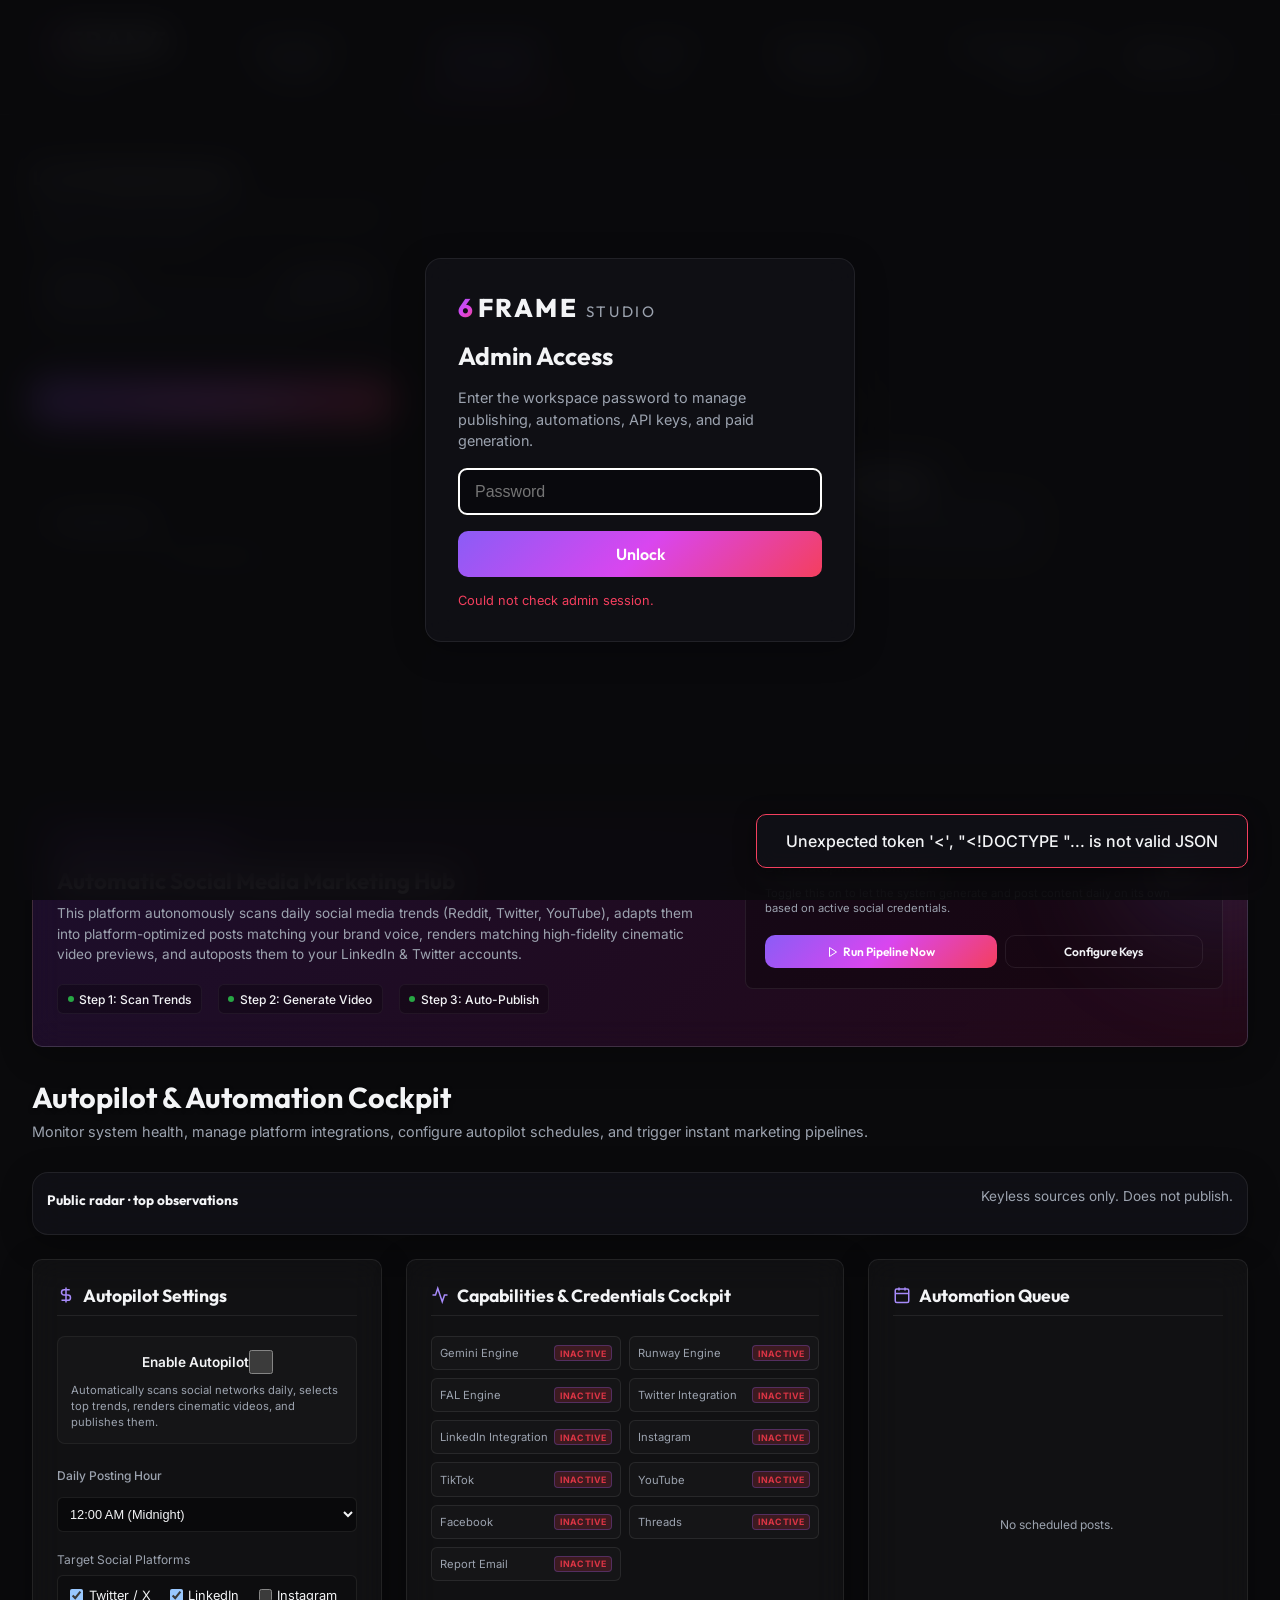
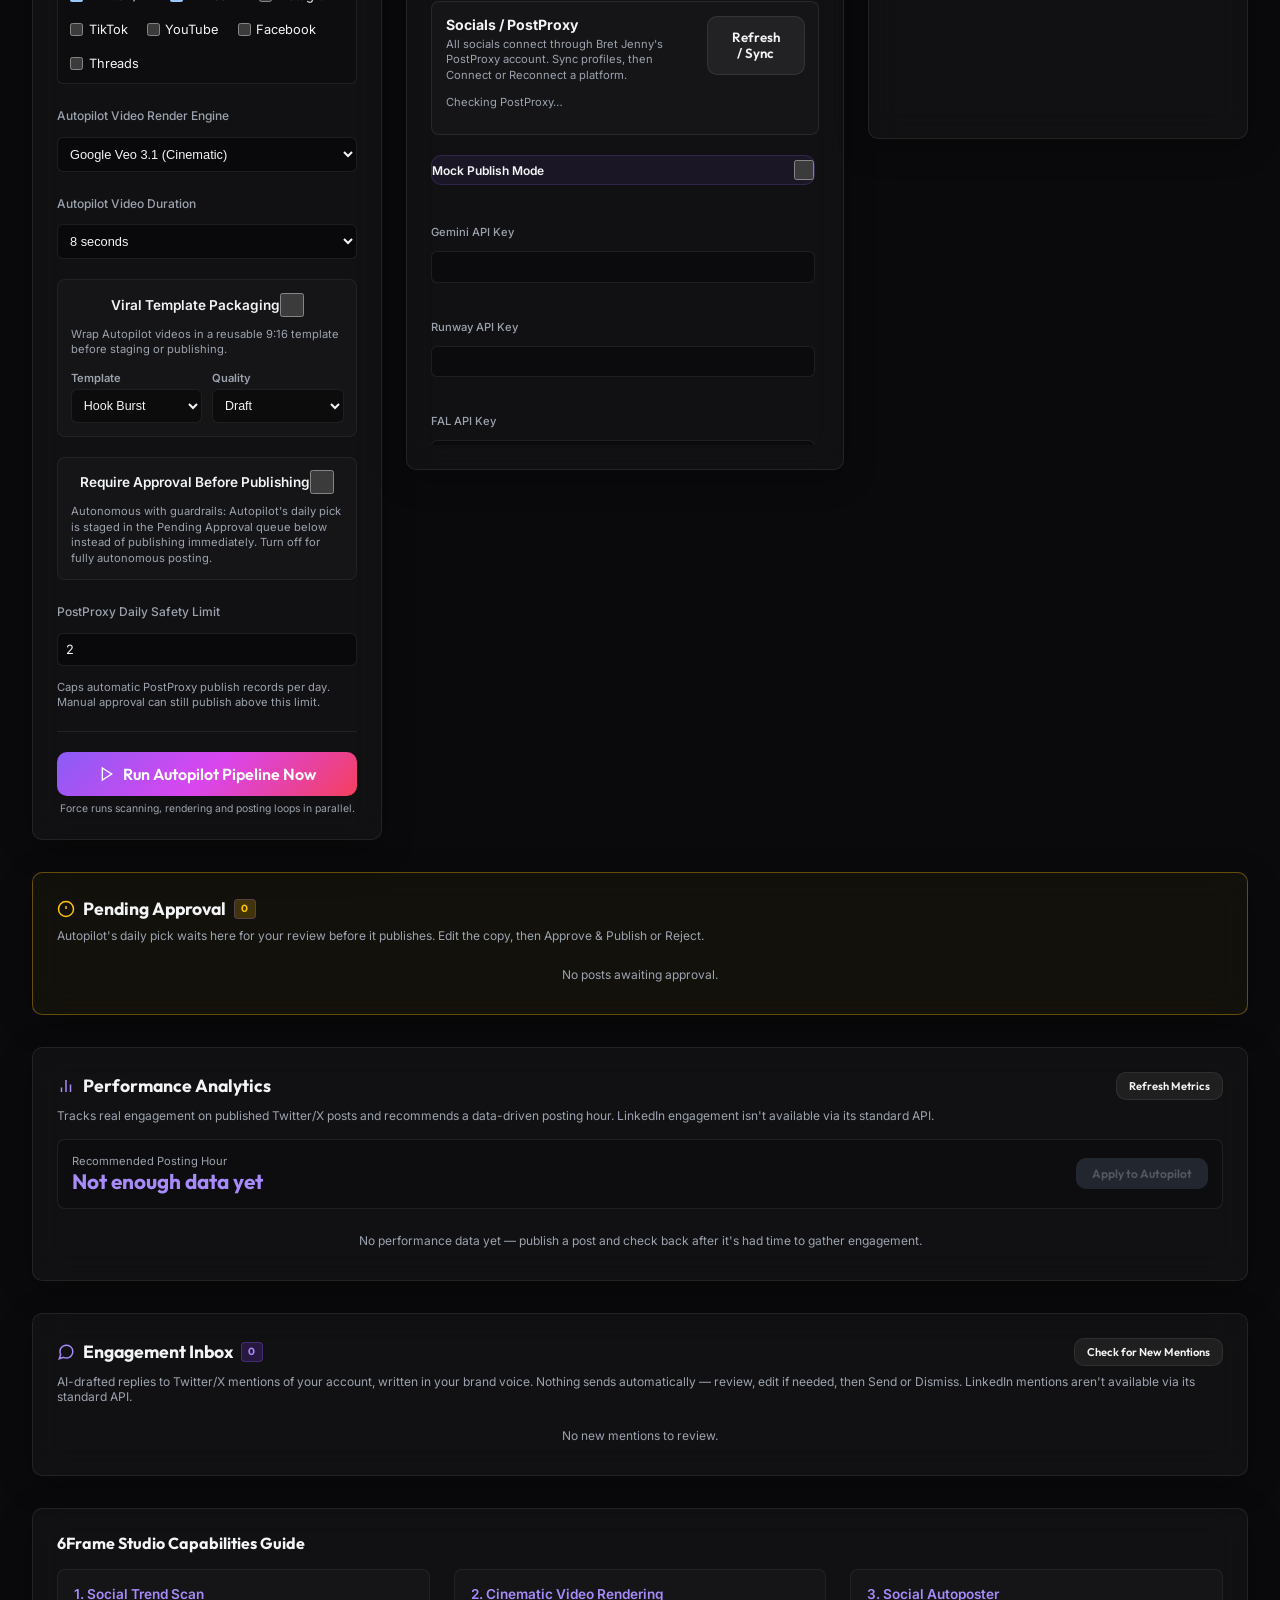
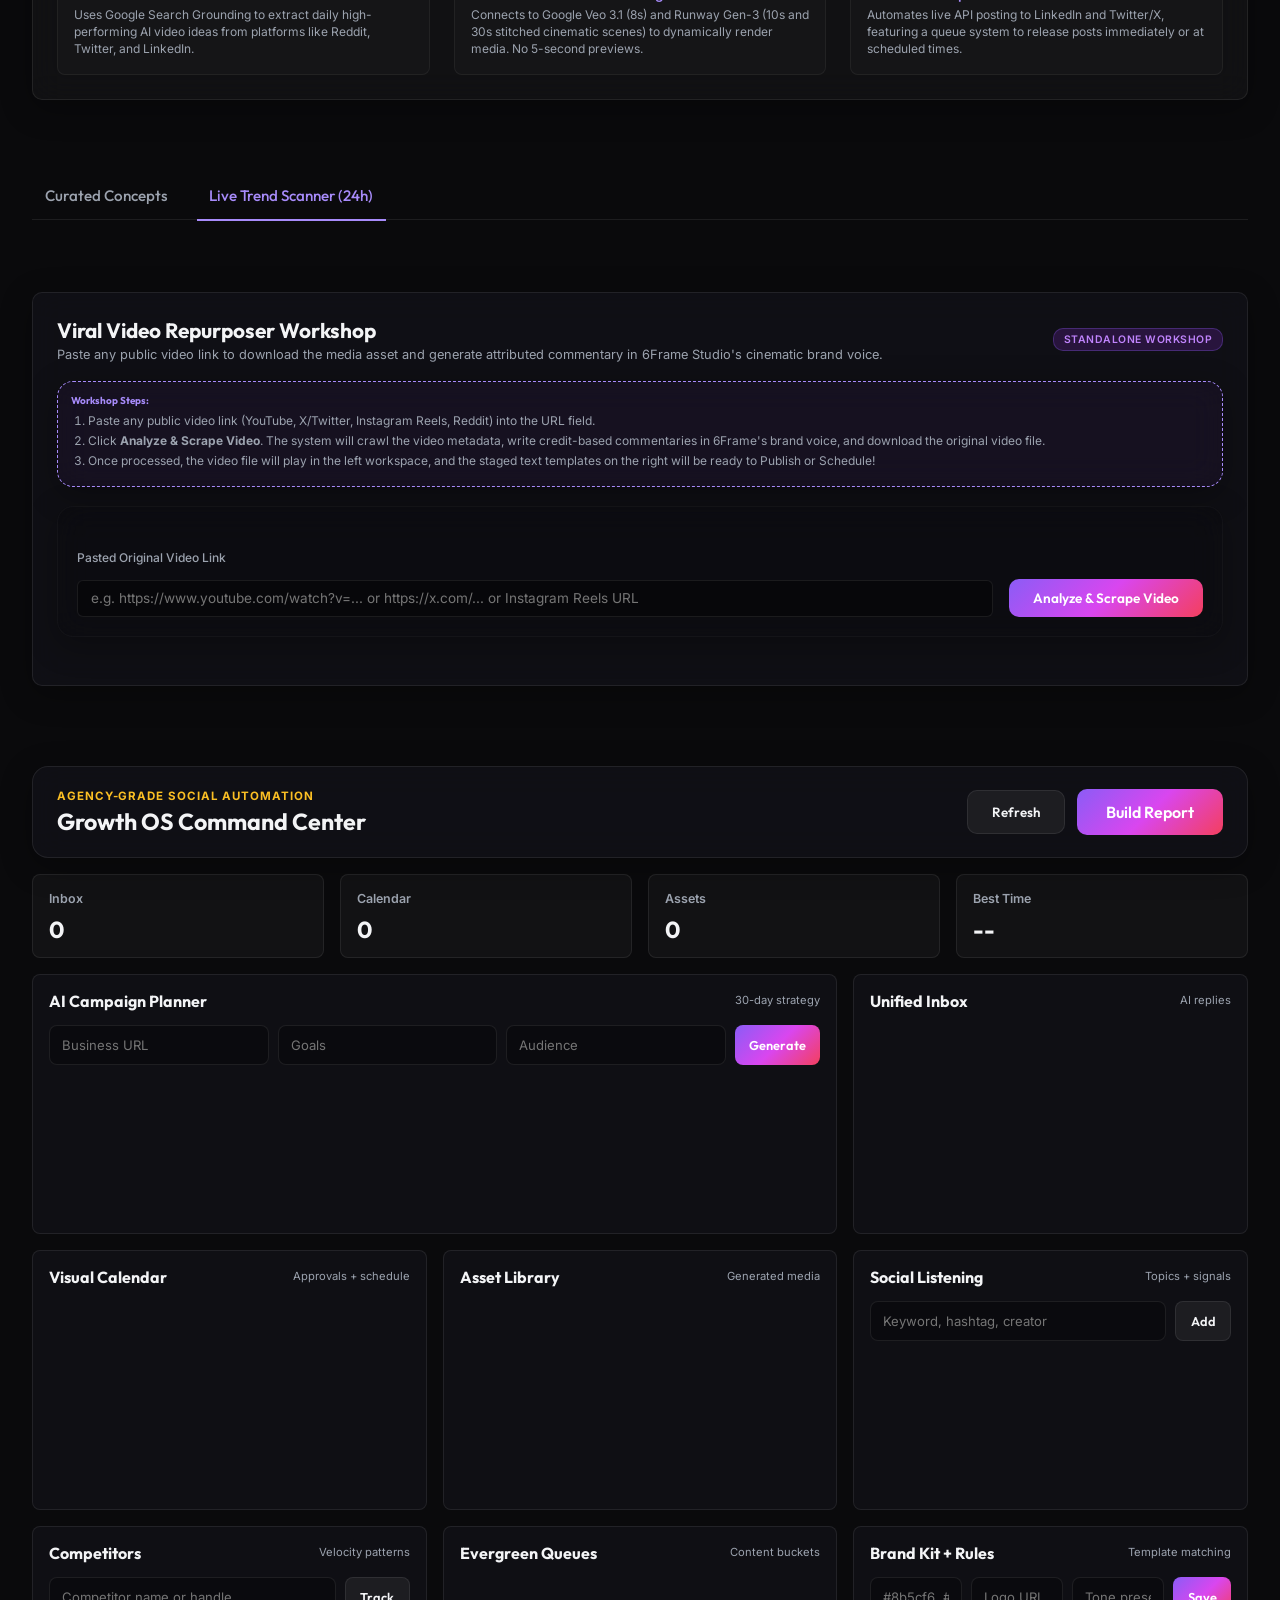
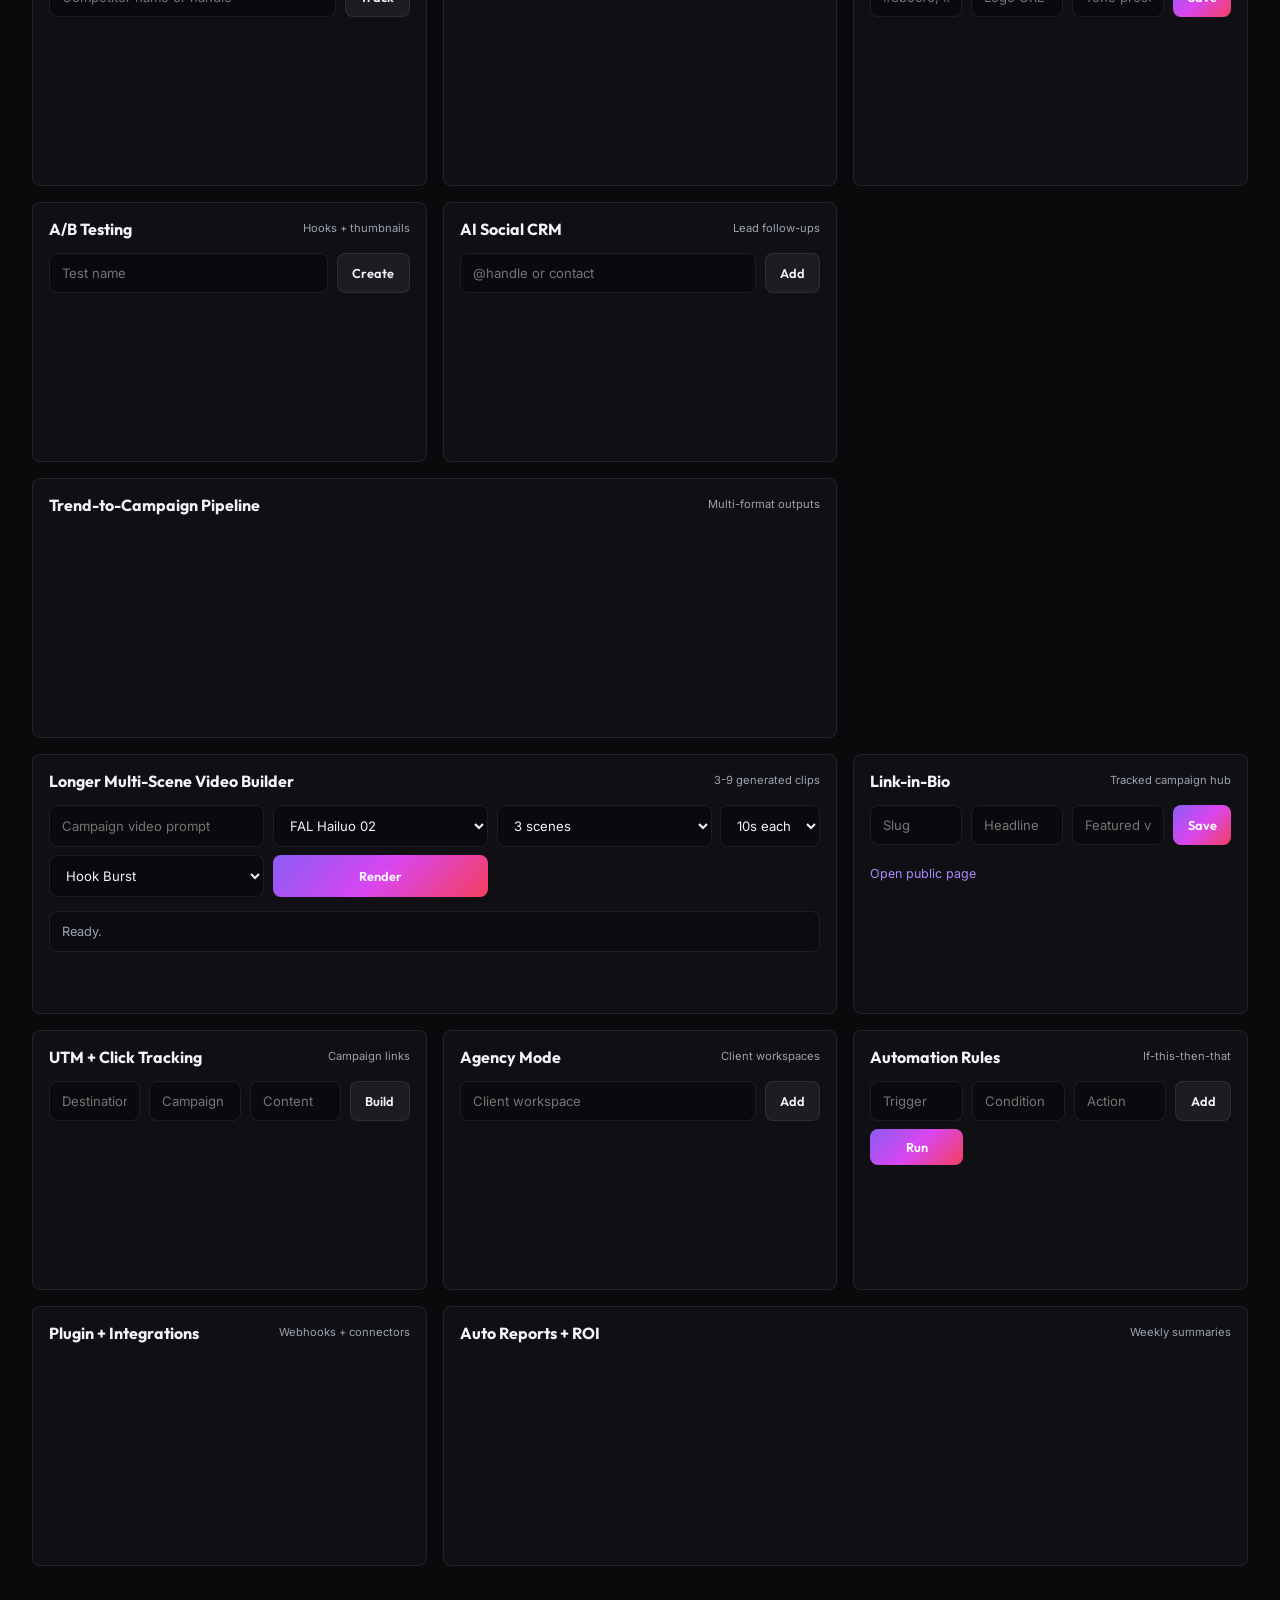
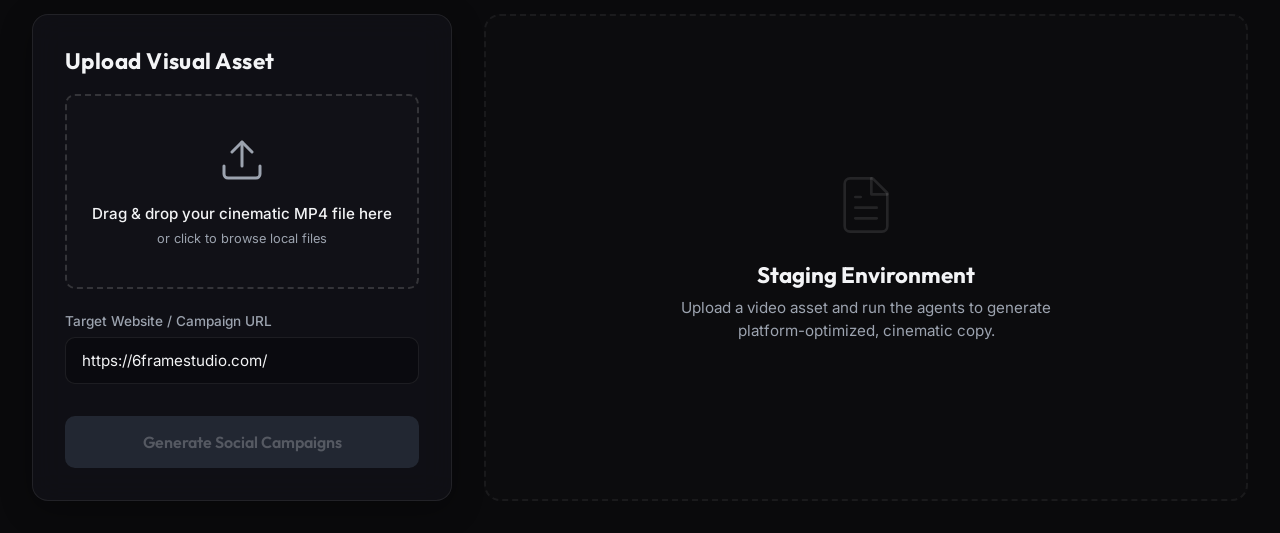
==== commit 7b1d8544: "Add keyless public radar to the Live Trend Scanner Start Autopilot scans from real HN/RSS/Wikipedia " ====
--- a/static/index.html
+++ b/static/index.html
@@ -9,7 +9,7 @@
     <link rel="preconnect" href="https://fonts.googleapis.com">
     <link rel="preconnect" href="https://fonts.gstatic.com" crossorigin>
     <link href="https://fonts.googleapis.com/css2?family=Inter:wght@300;400;500;600;700&family=Outfit:wght@400;600;800&display=swap" rel="stylesheet">
-    <link rel="stylesheet" href="/static/index.css?v=2.2">
+    <link rel="stylesheet" href="/static/index.css?v=2.3">
 </head>
 <body>
     <div class="glow-bg"></div>
@@ -369,6 +369,15 @@
                     <h2>Live Trends Scanner</h2>
                     <p class="sidebar-help">Find top viral AI films and logo videos from the last 24h, adapted for 6Frame Studio.</p>
                     
+                    <div class="glass-card radar-strip" id="radar-strip">
+                        <div class="radar-strip-header">
+                            <h3>Public radar</h3>
+                            <button id="radar-refresh-btn" class="secondary-btn" type="button">Refresh radar</button>
+                        </div>
+                        <p class="sidebar-help" id="radar-summary">Keyless public sources. First pass uses engagement + recency; the next scan computes velocity.</p>
+                        <div id="radar-items" class="radar-items"></div>
+                    </div>
+
                     <button id="scanner-trigger-btn" class="primary-btn glow-btn" style="width:100%; margin-bottom: 1rem;">
                         <svg viewBox="0 0 24 24" width="18" height="18" stroke="currentColor" stroke-width="2" fill="none" stroke-linecap="round" stroke-linejoin="round"><circle cx="11" cy="11" r="8"></circle><line x1="21" y1="21" x2="16.65" y2="16.65"></line></svg>
                         Scan Social Trends
@@ -843,6 +852,14 @@
                 </p>
             </div>
 
+            <div class="glass-card radar-strip cockpit-radar-strip" id="cockpit-radar-card">
+                <div class="radar-strip-header">
+                    <h3>Public radar · top observations</h3>
+                    <span class="sidebar-help" id="cockpit-radar-summary">Keyless sources only. Does not publish.</span>
+                </div>
+                <div id="cockpit-radar-items" class="radar-items radar-items-row"></div>
+            </div>
+
             <div class="cockpit-grid" style="display: grid; grid-template-columns: 1.2fr 1.5fr 1.3fr; gap: 1.5rem; align-items: start; margin-bottom: 2rem;">
                 
                 <!-- COLUMN 1: AUTOPILOT CONTROL -->
@@ -1785,6 +1802,6 @@
     <div id="toast" class="toast hidden">Post copied successfully!</div>
     
     <!-- Scripts -->
-    <script src="/static/index.js?v=2.2"></script>
+    <script src="/static/index.js?v=2.3"></script>
 </body>
 </html>
--- a/static/index.css
+++ b/static/index.css
@@ -1193,89 +1193,115 @@
     min-height: 36px;
 }
 
-.postproxy-panel {
-    margin: 0 0 1.25rem;
+.socials-panel {
+    margin-bottom: 1.25rem;
     padding: 0.85rem;
     border: 1px solid var(--border-color);
     border-radius: 8px;
-    background: rgba(0, 0, 0, 0.18);
-}
-
-.postproxy-panel-header {
+    background: rgba(255, 255, 255, 0.02);
+}
+
+.socials-panel-header {
     display: flex;
     justify-content: space-between;
+    gap: 0.75rem;
     align-items: flex-start;
-    gap: 0.75rem;
-    margin-bottom: 0.65rem;
-}
-
-.postproxy-panel-header h3 {
-    font-family: "Outfit", sans-serif;
-    font-size: 0.95rem;
-    margin: 0 0 0.2rem;
-    color: var(--text-primary);
-}
-
-.postproxy-panel-header p,
-.postproxy-status-note {
+    margin-bottom: 0.7rem;
+}
+
+.socials-panel-header h3 {
+    margin: 0 0 0.25rem;
+    font-size: 0.88rem;
+    color: var(--text-primary);
+}
+
+.socials-panel-header p,
+.socials-panel-status {
     margin: 0;
     font-size: 0.7rem;
     color: var(--text-secondary);
-    line-height: 1.35;
-}
-
-.postproxy-status-note {
+    line-height: 1.4;
+}
+
+.socials-panel-status {
     margin-bottom: 0.65rem;
 }
 
-.postproxy-channel-list {
+.socials-panel-status[data-tone="error"] {
+    color: #ff8a8a;
+}
+
+.socials-panel-status[data-tone="ok"] {
+    color: #7dcea0;
+}
+
+.socials-grid {
     display: flex;
     flex-direction: column;
     gap: 0.45rem;
-}
-
-.postproxy-channel-row {
-    display: grid;
-    grid-template-columns: minmax(0, 1fr) auto auto;
-    gap: 0.45rem;
-    align-items: center;
-    padding: 0.45rem 0.55rem;
+    max-height: 280px;
+    overflow-y: auto;
+}
+
+.socials-row {
+    display: flex;
+    justify-content: space-between;
+    gap: 0.6rem;
+    align-items: center;
+    padding: 0.55rem 0.6rem;
     border: 1px solid rgba(255, 255, 255, 0.06);
-    border-radius: 6px;
-    background: rgba(255, 255, 255, 0.03);
-}
-
-.postproxy-channel-meta {
-    min-width: 0;
-}
-
-.postproxy-channel-meta strong {
+    border-radius: 7px;
+    background: rgba(0, 0, 0, 0.18);
+}
+
+.socials-row strong {
     display: block;
-    font-size: 0.75rem;
-    color: var(--text-primary);
-}
-
-.postproxy-channel-meta span {
+    font-size: 0.78rem;
+    color: var(--text-primary);
+}
+
+.socials-row span {
     display: block;
-    font-size: 0.65rem;
-    color: var(--text-secondary);
-    white-space: nowrap;
-    overflow: hidden;
-    text-overflow: ellipsis;
-}
-
-.postproxy-channel-row .badge {
-    font-size: 0.55rem;
-    padding: 0.1rem 0.3rem;
-    border-radius: 4px;
-    font-weight: bold;
-}
-
-.postproxy-channel-row .secondary-btn {
+    font-size: 0.68rem;
+    color: var(--text-secondary);
+}
+
+.socials-row-actions {
+    display: flex;
+    align-items: center;
+    gap: 0.4rem;
+    flex-shrink: 0;
+}
+
+.socials-row-actions .secondary-btn {
     min-height: 30px;
     padding: 0.25rem 0.55rem;
-    font-size: 0.7rem;
-    width: auto;
+    font-size: 0.68rem;
+}
+
+.socials-pill {
+    font-size: 0.58rem;
+    font-weight: 700;
+    letter-spacing: 0.03em;
+    padding: 0.12rem 0.35rem;
+    border-radius: 4px;
+}
+
+.socials-pill-live,
+.socials-pill-active {
+    background: rgba(40, 167, 69, 0.2);
+    color: #28a745;
+}
+
+.socials-pill-expired,
+.socials-pill-check {
+    background: rgba(255, 193, 7, 0.18);
+    color: #ffc107;
+}
+
+.socials-pill-inactive {
+    background: rgba(220, 53, 69, 0.2);
+    color: #dc3545;
 }
 
 .growth-list.compact {
@@ -1600,6 +1626,104 @@
     background: linear-gradient(90deg, rgba(139, 92, 246, 0) 0%, var(--primary-color) 50%, rgba(139, 92, 246, 0) 100%);
     animation: radarScan 2.5s infinite linear;
 }
+
+.radar-strip {
+    padding: 0.9rem;
+    margin-bottom: 1rem;
+}
+.radar-strip-header {
+    display: flex;
+    justify-content: space-between;
+    align-items: center;
+    gap: 0.5rem;
+    margin-bottom: 0.45rem;
+}
+.radar-strip-header h3 {
+    font-family: 'Outfit', sans-serif;
+    font-size: 0.85rem;
+    color: var(--text-primary);
+    margin: 0;
+}
+.radar-strip .sidebar-help {
+    margin-bottom: 0.55rem;
+}
+.radar-strip #radar-refresh-btn {
+    font-size: 0.72rem;
+    padding: 0.35rem 0.65rem;
+    white-space: nowrap;
+}
+.radar-items {
+    display: flex;
+    flex-direction: column;
+    gap: 0.4rem;
+}
+.radar-items-row {
+    flex-direction: row;
+    flex-wrap: wrap;
+}
+.cockpit-radar-strip {
+    margin-bottom: 1.5rem;
+}
+.radar-item {
+    display: flex;
+    align-items: flex-start;
+    gap: 0.45rem;
+    font-size: 0.75rem;
+    padding: 0.45rem 0.5rem;
+    border: 1px solid var(--border-color);
+    border-radius: 6px;
+    background: rgba(0, 0, 0, 0.2);
+    min-width: 0;
+}
+.radar-item-main {
+    min-width: 0;
+    flex: 1;
+}
+.radar-item-title {
+    color: var(--text-primary);
+    font-weight: 500;
+    line-height: 1.3;
+    display: -webkit-box;
+    -webkit-line-clamp: 2;
+    -webkit-box-orient: vertical;
+    overflow: hidden;
+}
+.radar-item-meta {
+    margin-top: 0.2rem;
+    color: var(--text-secondary);
+    font-size: 0.7rem;
+    display: flex;
+    flex-wrap: wrap;
+    gap: 0.35rem 0.55rem;
+    align-items: center;
+}
+.radar-item-meta a {
+    color: var(--primary-color);
+}
+.radar-source-chip {
+    background: rgba(255, 255, 255, 0.05);
+    border: 1px solid var(--border-color);
+    border-radius: 4px;
+    padding: 0.1rem 0.35rem;
+    font-size: 0.65rem;
+    font-weight: 600;
+    color: var(--primary-color);
+    text-transform: lowercase;
+}
+.radar-lifecycle {
+    font-size: 0.62rem;
+    font-weight: 700;
+    letter-spacing: 0.03em;
+    padding: 0.12rem 0.35rem;
+    border-radius: 4px;
+    flex-shrink: 0;
+    margin-top: 0.1rem;
+}
+.radar-lifecycle.NEW { color: #93c5fd; border: 1px solid rgba(147, 197, 253, 0.35); }
+.radar-lifecycle.EMERGING { color: #6ee7b7; border: 1px solid rgba(110, 231, 183, 0.35); }
+.radar-lifecycle.RISING { color: #fbbf24; border: 1px solid rgba(251, 191, 36, 0.4); }
+.radar-lifecycle.HOT { color: #fb7185; border: 1px solid rgba(251, 113, 133, 0.4); }
+.radar-lifecycle.VIRAL { color: #f472b6; border: 1px solid rgba(244, 114, 182, 0.45); }
 @keyframes pingGlow {
     0% {
         transform: translate(-50%, -50%) scale(1);
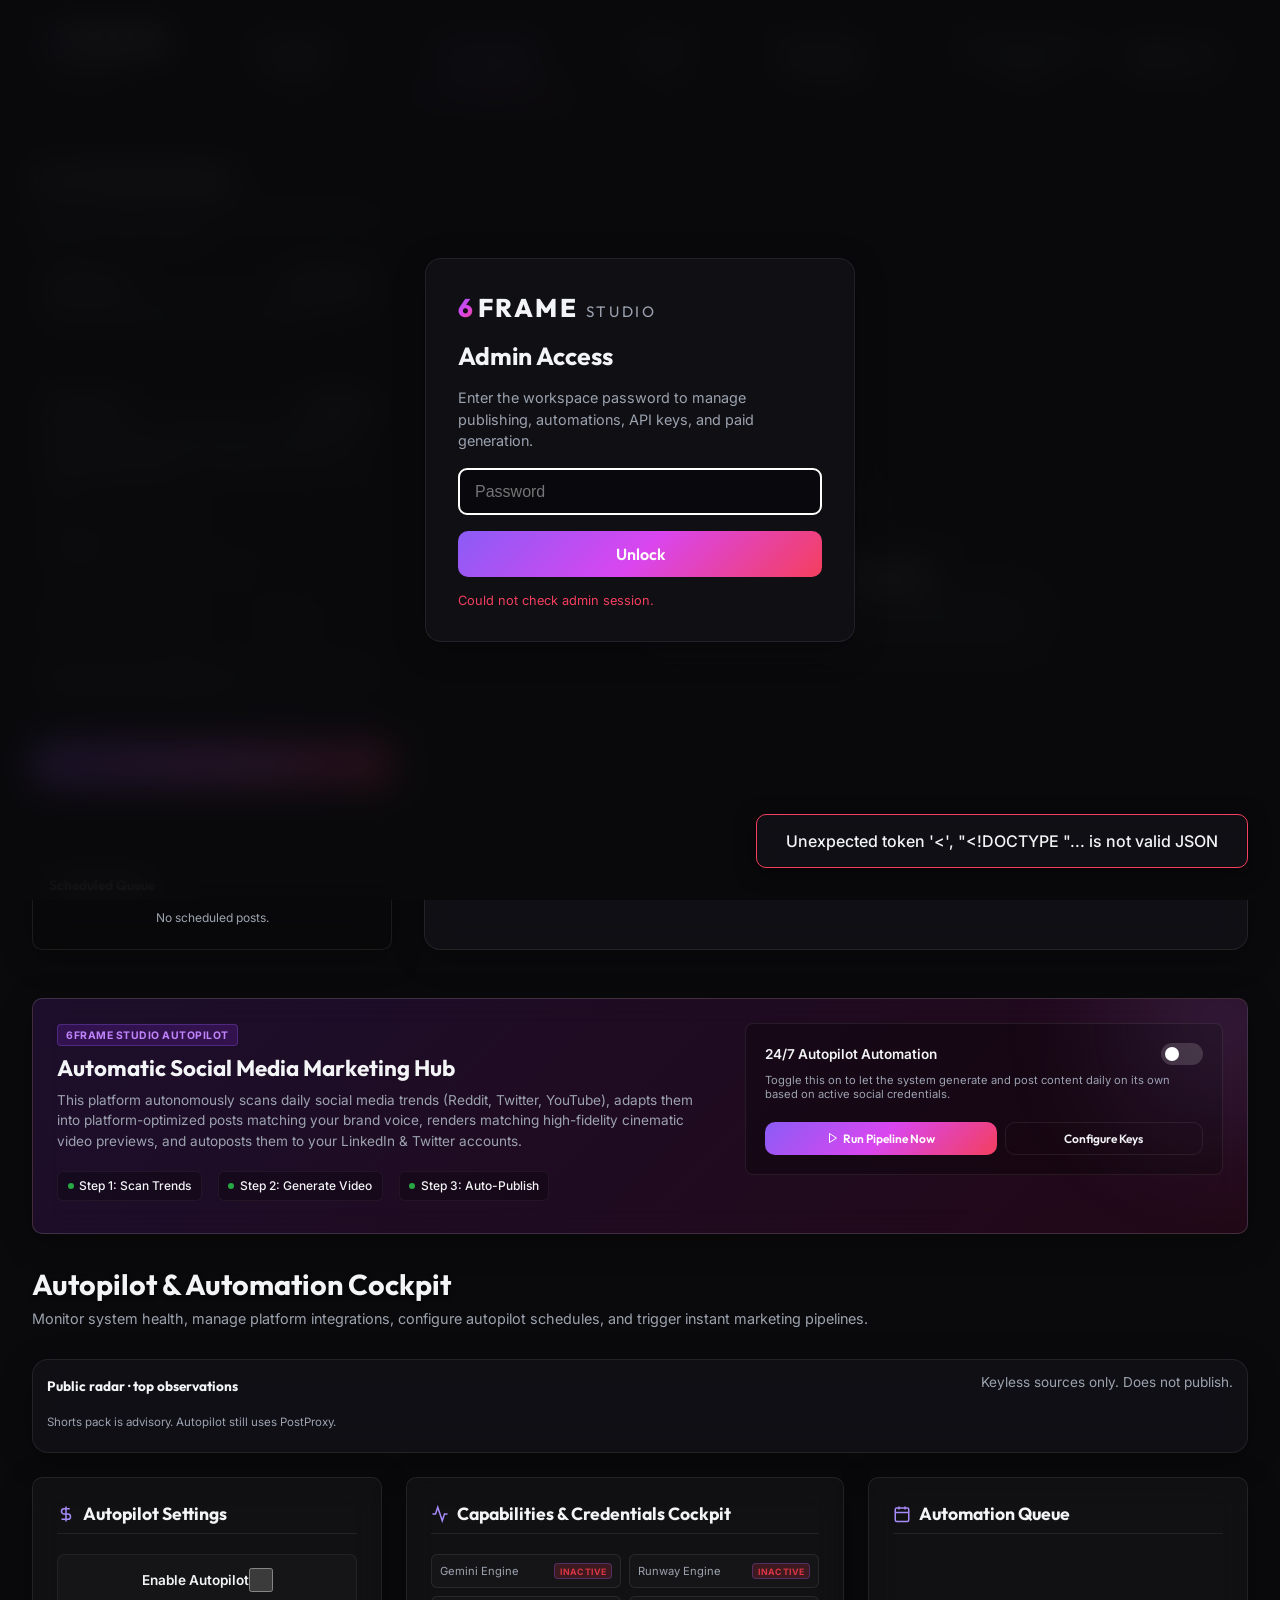
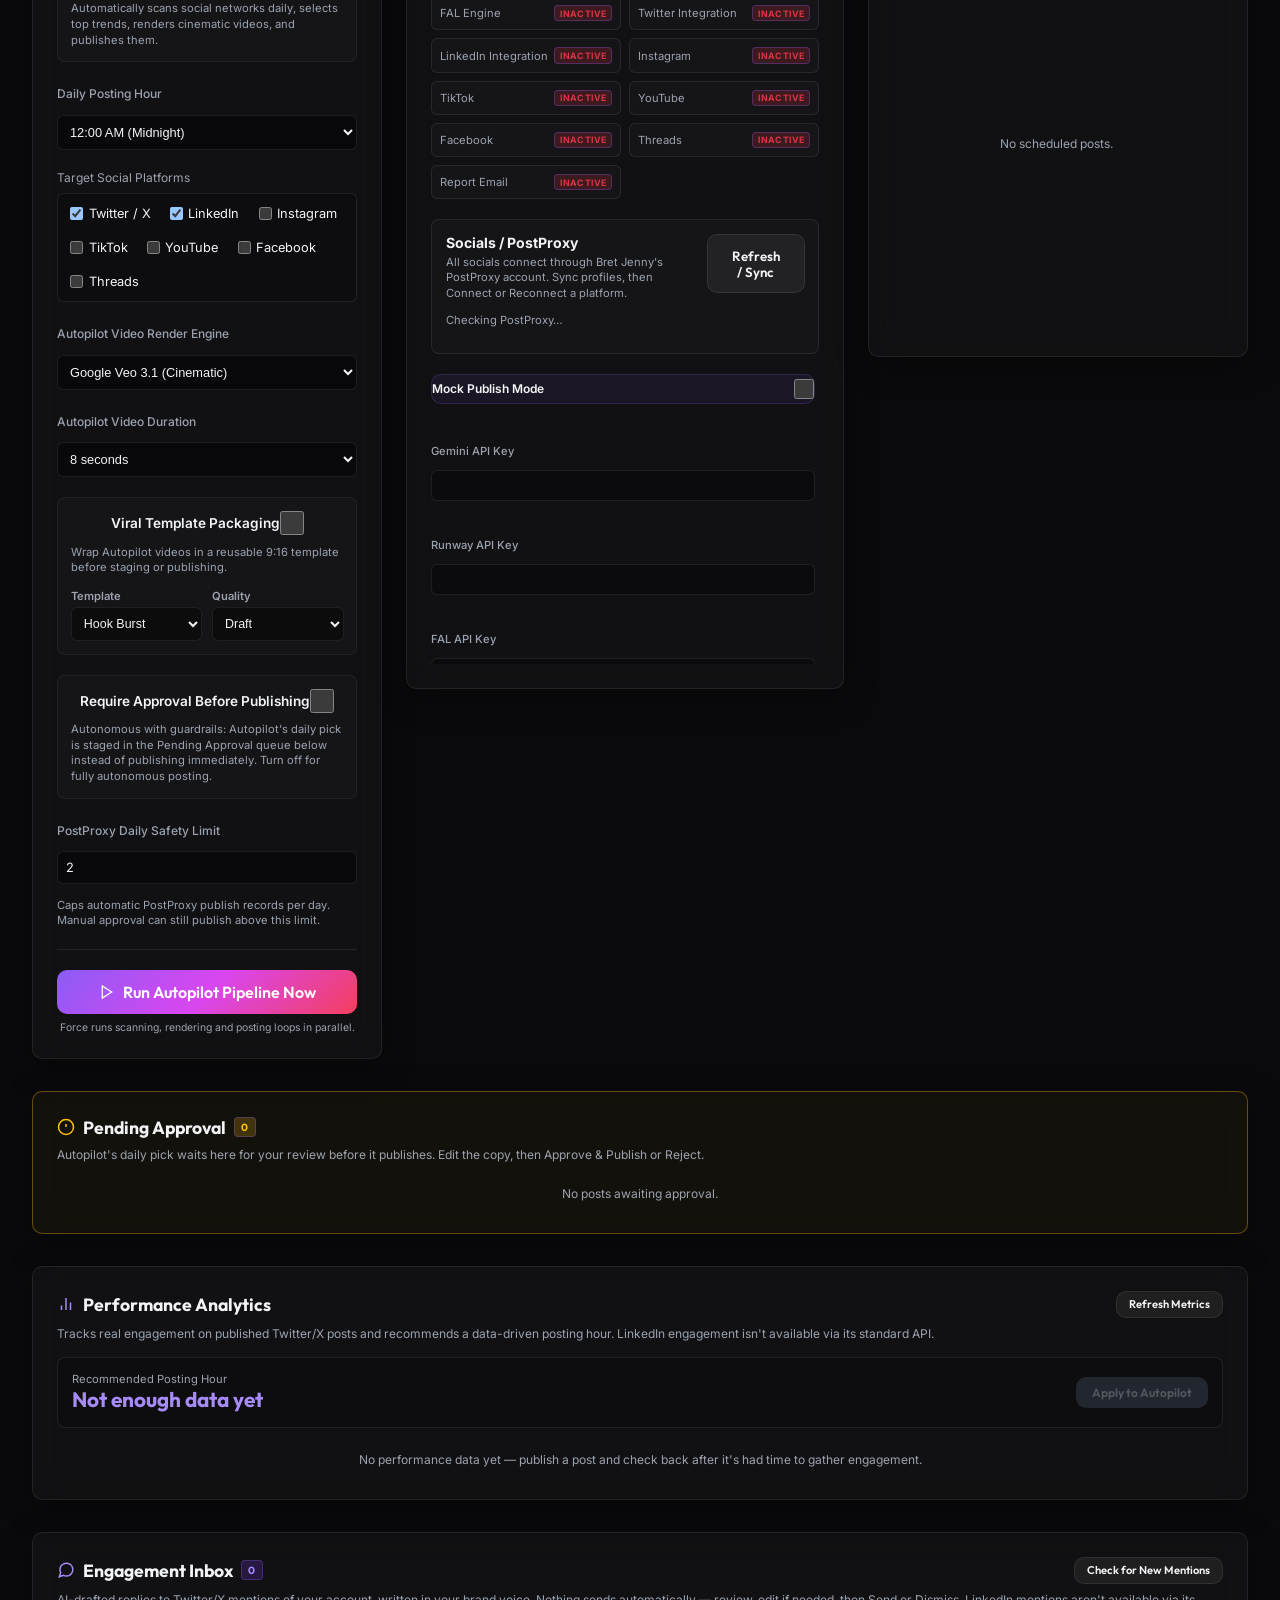
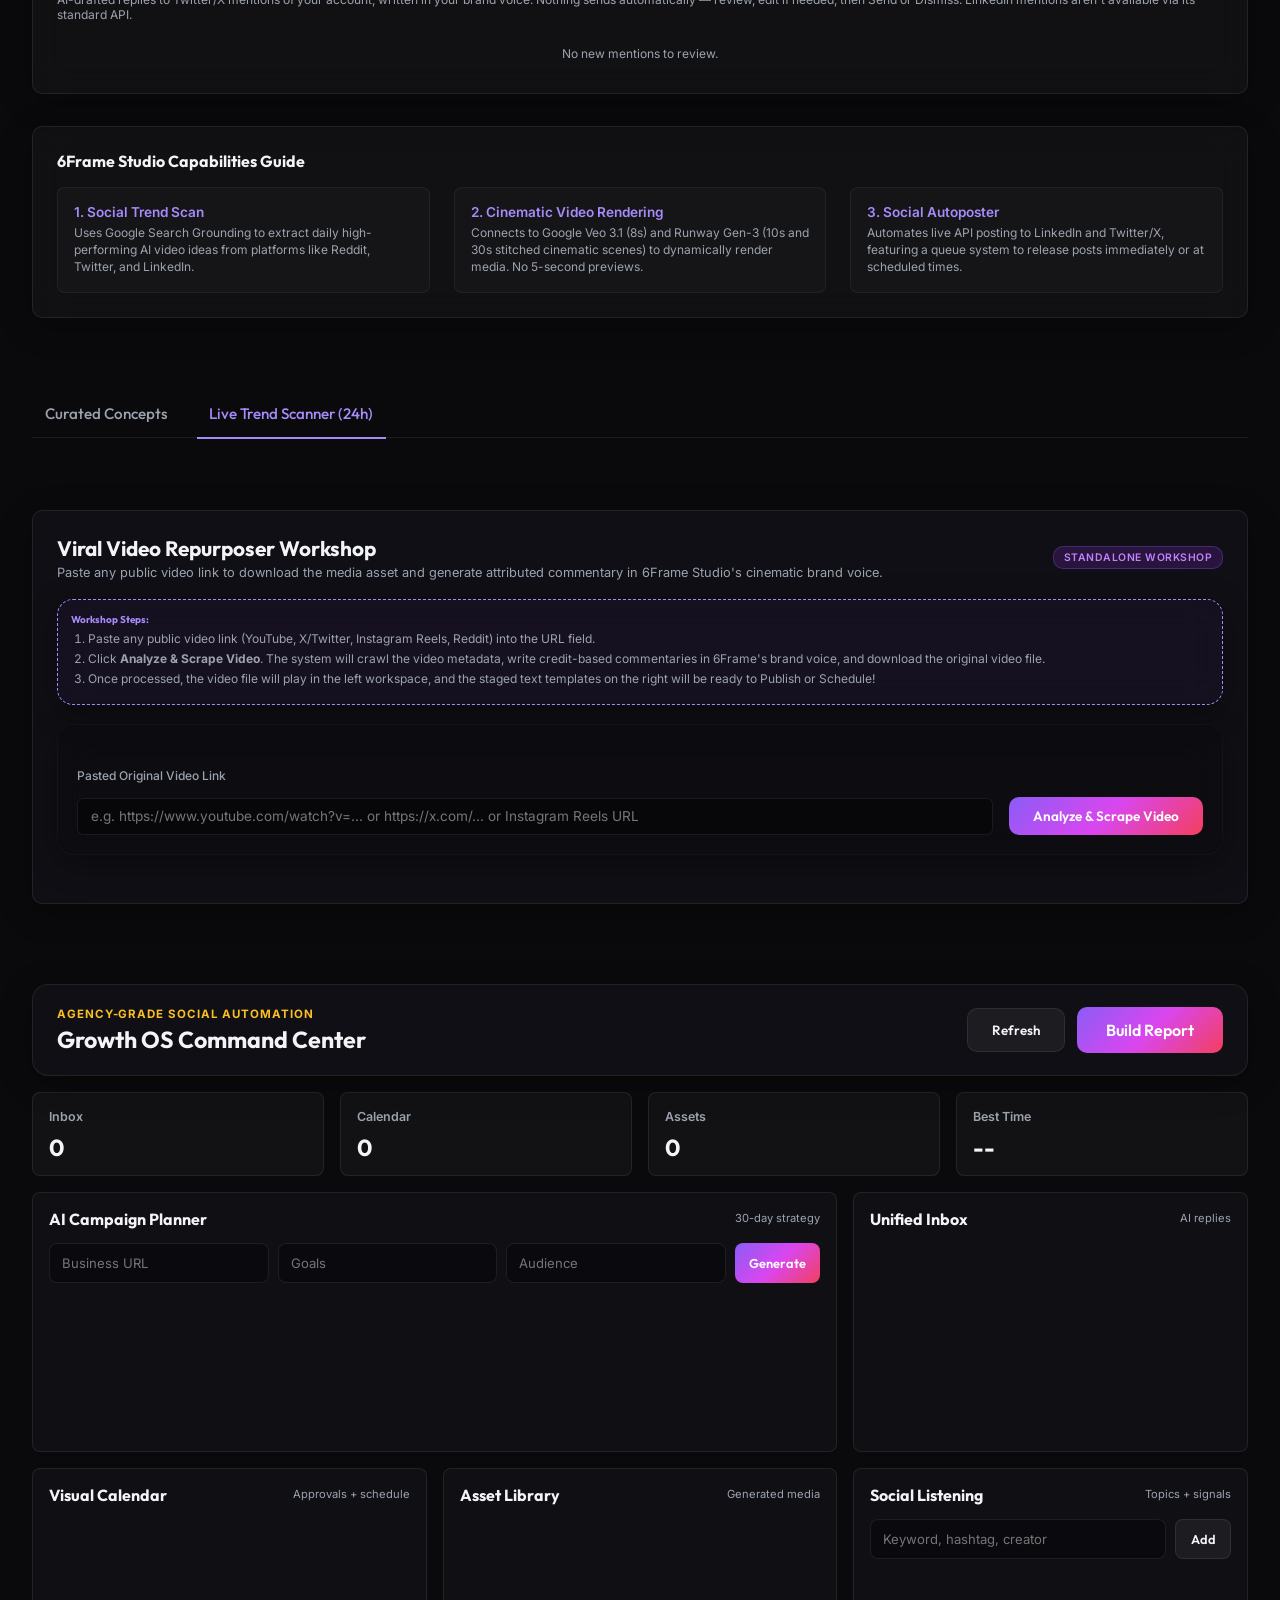
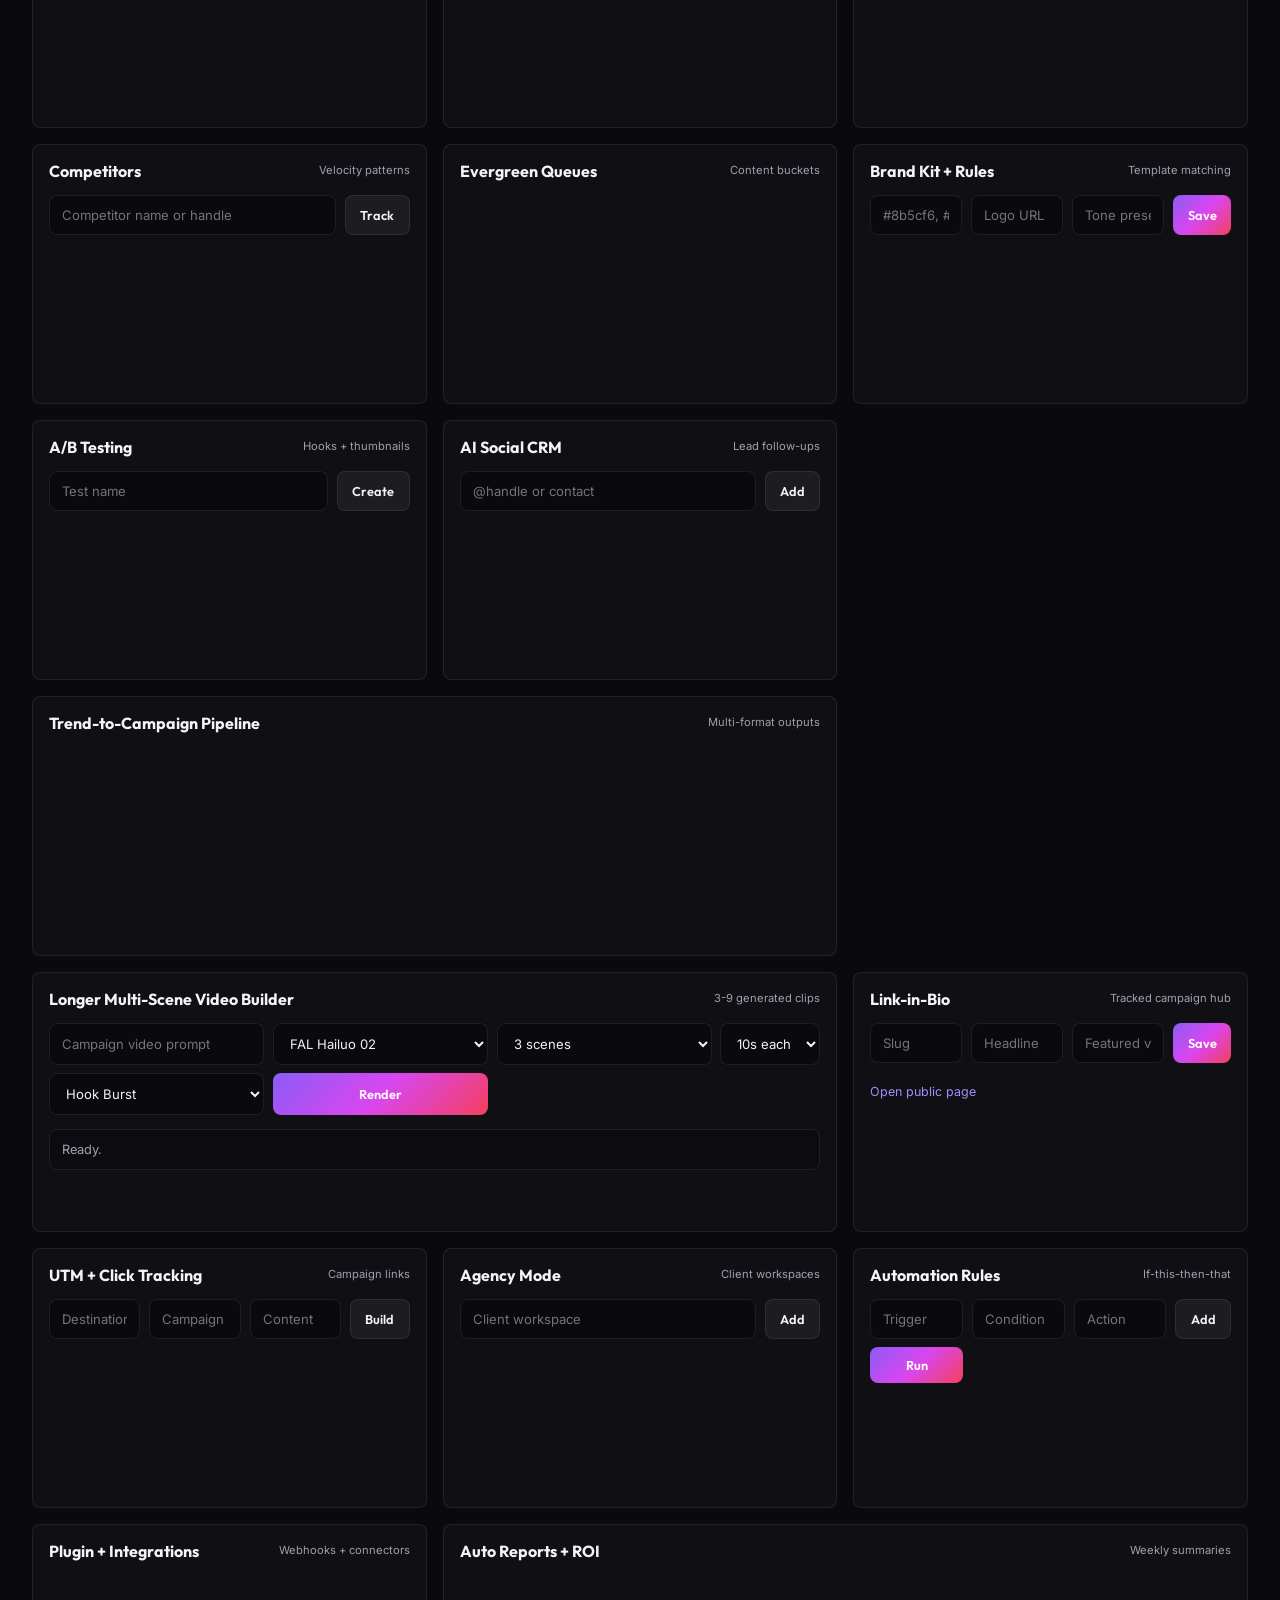
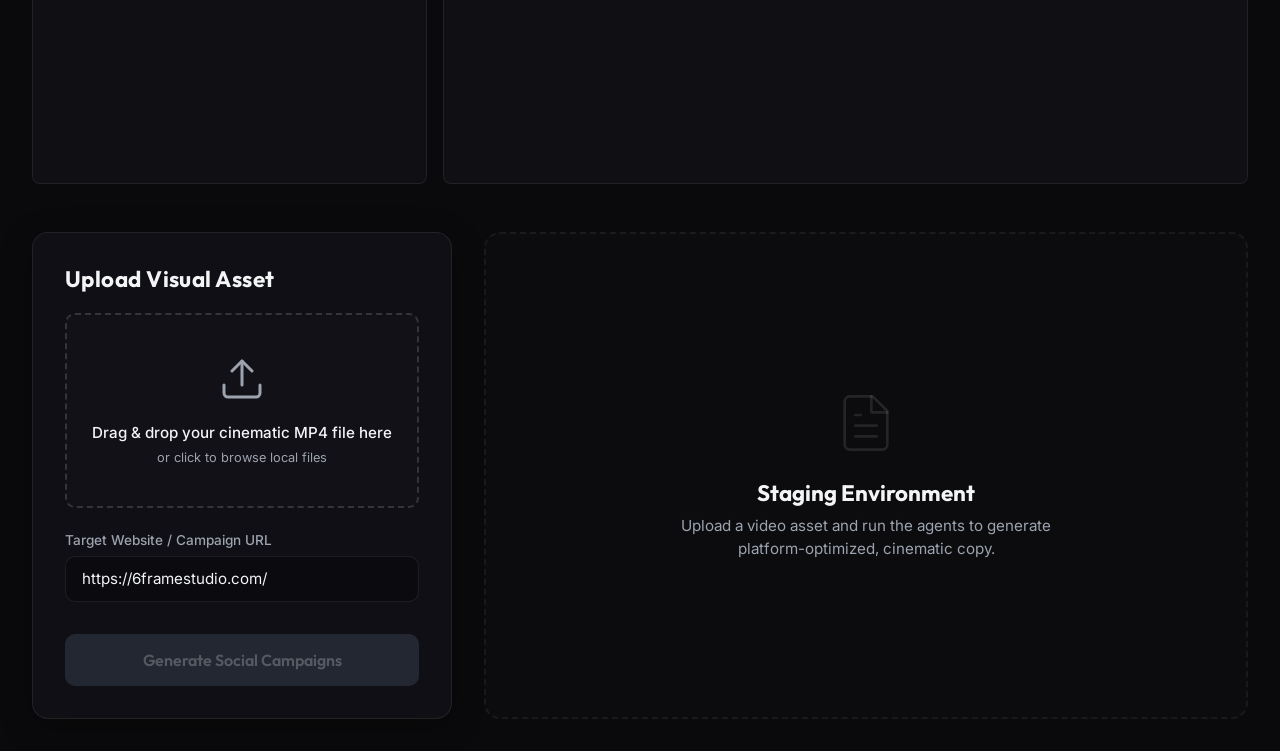
==== commit 5a13dfce: "Add advisory Shorts pack preflight to Live Trend Scanner Per-platform GO/WARN/NO-GO for title, capti" ====
--- a/static/index.html
+++ b/static/index.html
@@ -9,7 +9,7 @@
     <link rel="preconnect" href="https://fonts.googleapis.com">
     <link rel="preconnect" href="https://fonts.gstatic.com" crossorigin>
     <link href="https://fonts.googleapis.com/css2?family=Inter:wght@300;400;500;600;700&family=Outfit:wght@400;600;800&display=swap" rel="stylesheet">
-    <link rel="stylesheet" href="/static/index.css?v=2.3">
+    <link rel="stylesheet" href="/static/index.css?v=2.4">
 </head>
 <body>
     <div class="glow-bg"></div>
@@ -378,6 +378,34 @@
                         <div id="radar-items" class="radar-items"></div>
                     </div>
 
+                    <div class="glass-card radar-strip shorts-pack-strip" id="shorts-pack-strip">
+                        <div class="radar-strip-header">
+                            <h3>Shorts pack</h3>
+                            <button id="shorts-pack-btn" class="secondary-btn" type="button">Build pack</button>
+                        </div>
+                        <p class="sidebar-help" id="shorts-pack-summary">Does not publish. Autopilot still uses PostProxy. Preflight titles, captions, hashtags, duration, and aspect per network.</p>
+                        <div class="shorts-pack-fields">
+                            <label class="shorts-pack-field">Title
+                                <input id="shorts-pack-title" type="text" maxlength="140" placeholder="Night drive cinematic trailer" autocomplete="off">
+                            </label>
+                            <label class="shorts-pack-field">Description
+                                <textarea id="shorts-pack-description" rows="2" placeholder="A cinematic sentence, not a label pill."></textarea>
+                            </label>
+                            <div class="shorts-pack-dims">
+                                <label class="shorts-pack-field">Duration (sec)
+                                    <input id="shorts-pack-duration" type="number" min="0" step="0.1" placeholder="12">
+                                </label>
+                                <label class="shorts-pack-field">Width
+                                    <input id="shorts-pack-width" type="number" min="0" step="1" placeholder="1080">
+                                </label>
+                                <label class="shorts-pack-field">Height
+                                    <input id="shorts-pack-height" type="number" min="0" step="1" placeholder="1920">
+                                </label>
+                            </div>
+                        </div>
+                        <div id="shorts-pack-results" class="shorts-pack-results"></div>
+                    </div>
+
                     <button id="scanner-trigger-btn" class="primary-btn glow-btn" style="width:100%; margin-bottom: 1rem;">
                         <svg viewBox="0 0 24 24" width="18" height="18" stroke="currentColor" stroke-width="2" fill="none" stroke-linecap="round" stroke-linejoin="round"><circle cx="11" cy="11" r="8"></circle><line x1="21" y1="21" x2="16.65" y2="16.65"></line></svg>
                         Scan Social Trends
@@ -858,6 +886,7 @@
                     <span class="sidebar-help" id="cockpit-radar-summary">Keyless sources only. Does not publish.</span>
                 </div>
                 <div id="cockpit-radar-items" class="radar-items radar-items-row"></div>
+                <p class="sidebar-help cockpit-shorts-recap">Shorts pack is advisory. Autopilot still uses PostProxy.</p>
             </div>
 
             <div class="cockpit-grid" style="display: grid; grid-template-columns: 1.2fr 1.5fr 1.3fr; gap: 1.5rem; align-items: start; margin-bottom: 2rem;">
@@ -1802,6 +1831,6 @@
     <div id="toast" class="toast hidden">Post copied successfully!</div>
     
     <!-- Scripts -->
-    <script src="/static/index.js?v=2.3"></script>
+    <script src="/static/index.js?v=2.4"></script>
 </body>
 </html>
--- a/static/index.css
+++ b/static/index.css
@@ -1724,6 +1724,109 @@
 .radar-lifecycle.RISING { color: #fbbf24; border: 1px solid rgba(251, 191, 36, 0.4); }
 .radar-lifecycle.HOT { color: #fb7185; border: 1px solid rgba(251, 113, 133, 0.4); }
 .radar-lifecycle.VIRAL { color: #f472b6; border: 1px solid rgba(244, 114, 182, 0.45); }
+
+.shorts-pack-strip .sidebar-help {
+    margin-bottom: 0.55rem;
+}
+.shorts-pack-fields {
+    display: flex;
+    flex-direction: column;
+    gap: 0.45rem;
+}
+.shorts-pack-field {
+    display: flex;
+    flex-direction: column;
+    gap: 0.22rem;
+    font-size: 0.68rem;
+    font-weight: 600;
+    color: var(--text-secondary);
+    letter-spacing: 0.01em;
+}
+.shorts-pack-field input,
+.shorts-pack-field textarea {
+    width: 100%;
+    min-width: 0;
+    background: rgba(0, 0, 0, 0.28);
+    border: 1px solid var(--border-color);
+    border-radius: 6px;
+    color: var(--text-primary);
+    padding: 0.4rem 0.5rem;
+    font-family: inherit;
+    font-size: 0.75rem;
+    resize: vertical;
+}
+.shorts-pack-field input:focus,
+.shorts-pack-field textarea:focus {
+    outline: none;
+    border-color: var(--primary-color);
+    box-shadow: 0 0 0 2px rgba(167, 139, 250, 0.13);
+}
+.shorts-pack-dims {
+    display: grid;
+    grid-template-columns: 1fr 1fr 1fr;
+    gap: 0.4rem;
+}
+.shorts-pack-results {
+    margin-top: 0.55rem;
+    display: flex;
+    flex-direction: column;
+    gap: 0.4rem;
+}
+.shorts-pack-row {
+    border: 1px solid var(--border-color);
+    border-radius: 6px;
+    background: rgba(0, 0, 0, 0.2);
+    padding: 0.45rem 0.5rem;
+    font-size: 0.72rem;
+}
+.shorts-pack-row-head {
+    display: flex;
+    align-items: center;
+    gap: 0.4rem;
+    margin-bottom: 0.25rem;
+}
+.shorts-pack-platform {
+    font-weight: 600;
+    color: var(--text-primary);
+    text-transform: capitalize;
+}
+.shorts-status {
+    font-size: 0.62rem;
+    font-weight: 700;
+    letter-spacing: 0.03em;
+    padding: 0.1rem 0.35rem;
+    border-radius: 4px;
+    flex-shrink: 0;
+}
+.shorts-status.GO { color: #6ee7b7; border: 1px solid rgba(110, 231, 183, 0.35); }
+.shorts-status.WARN { color: #fbbf24; border: 1px solid rgba(251, 191, 36, 0.4); }
+.shorts-status.NO-GO { color: #fb7185; border: 1px solid rgba(251, 113, 133, 0.4); }
+.shorts-pack-preview {
+    color: var(--text-secondary);
+    line-height: 1.35;
+    display: -webkit-box;
+    -webkit-line-clamp: 3;
+    -webkit-box-orient: vertical;
+    overflow: hidden;
+}
+.shorts-pack-preview strong {
+    color: var(--text-primary);
+    font-weight: 500;
+}
+.shorts-pack-empty {
+    margin: 0;
+    font-size: 0.72rem;
+    color: var(--text-secondary);
+}
+.cockpit-shorts-recap {
+    margin: 0.55rem 0 0;
+    font-size: 0.72rem;
+}
+.shorts-pack-strip #shorts-pack-btn {
+    font-size: 0.72rem;
+    padding: 0.35rem 0.65rem;
+    white-space: nowrap;
+}
 @keyframes pingGlow {
     0% {
         transform: translate(-50%, -50%) scale(1);
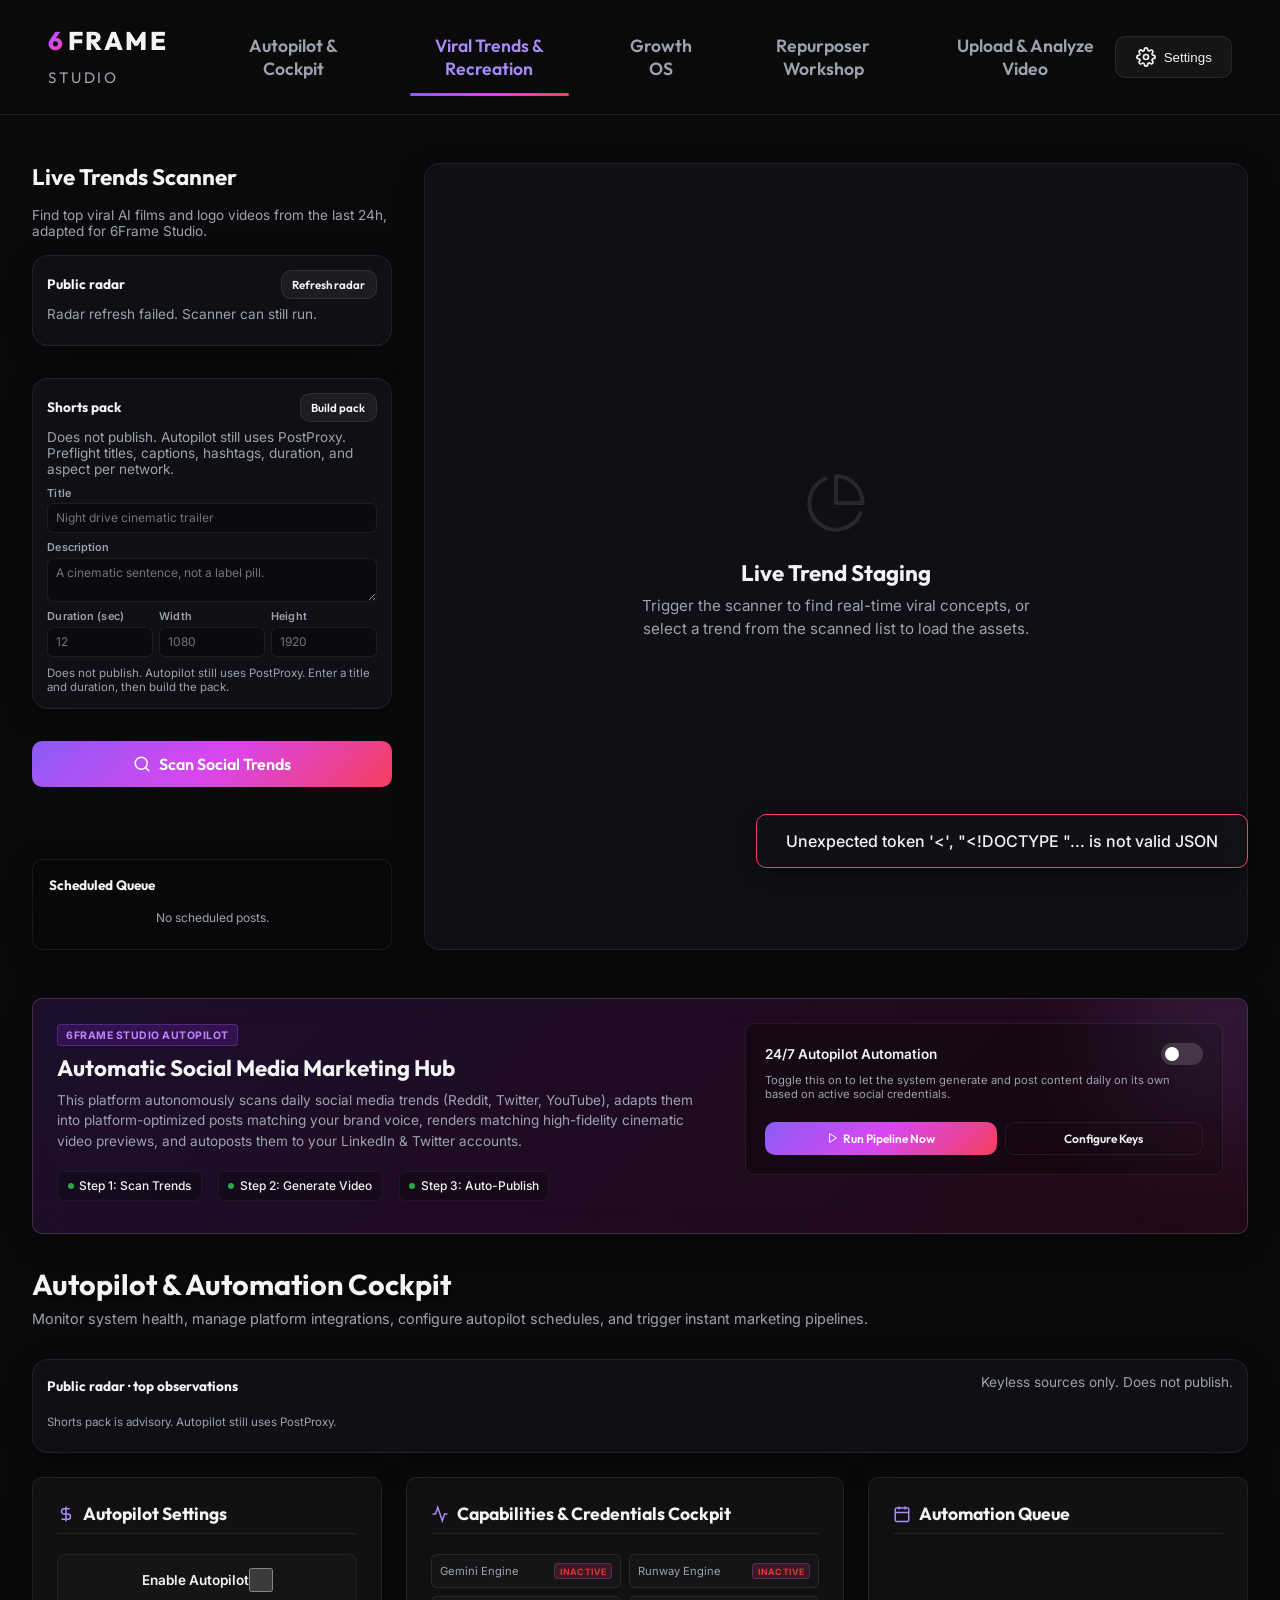
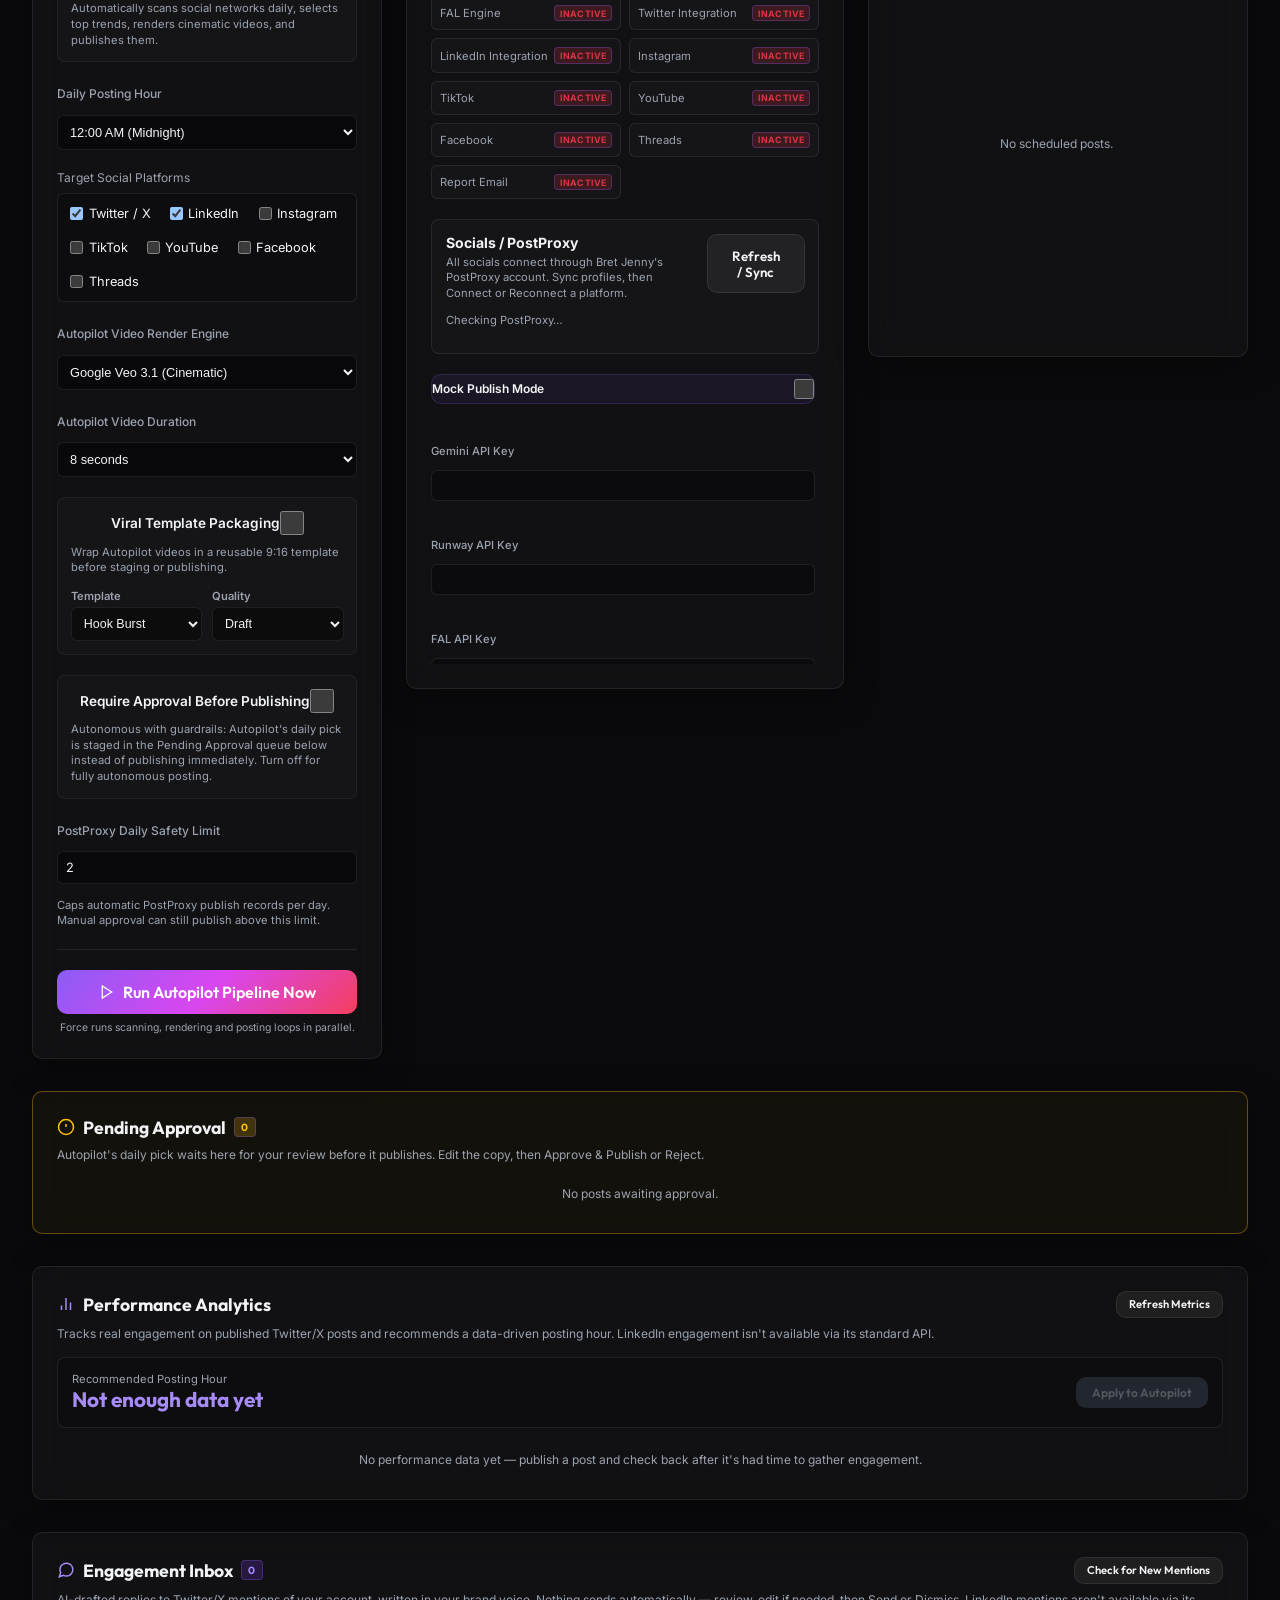
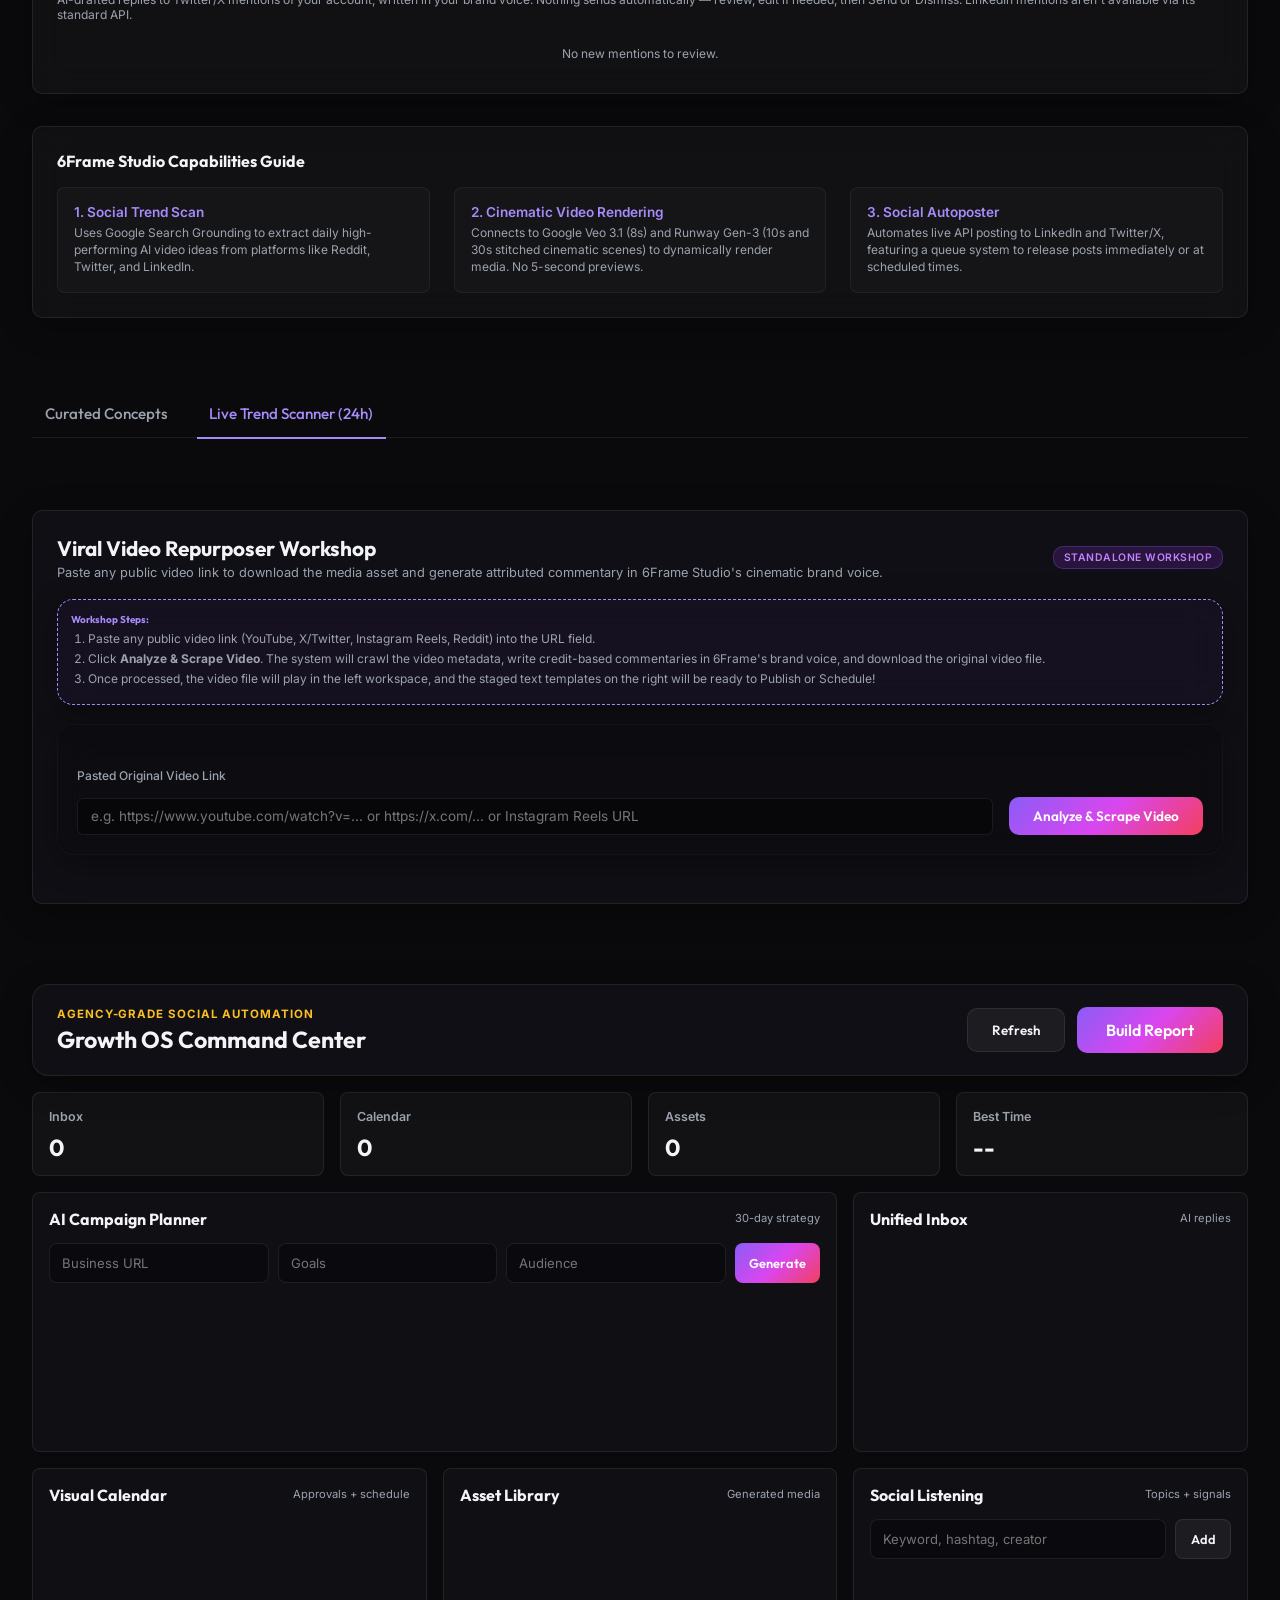
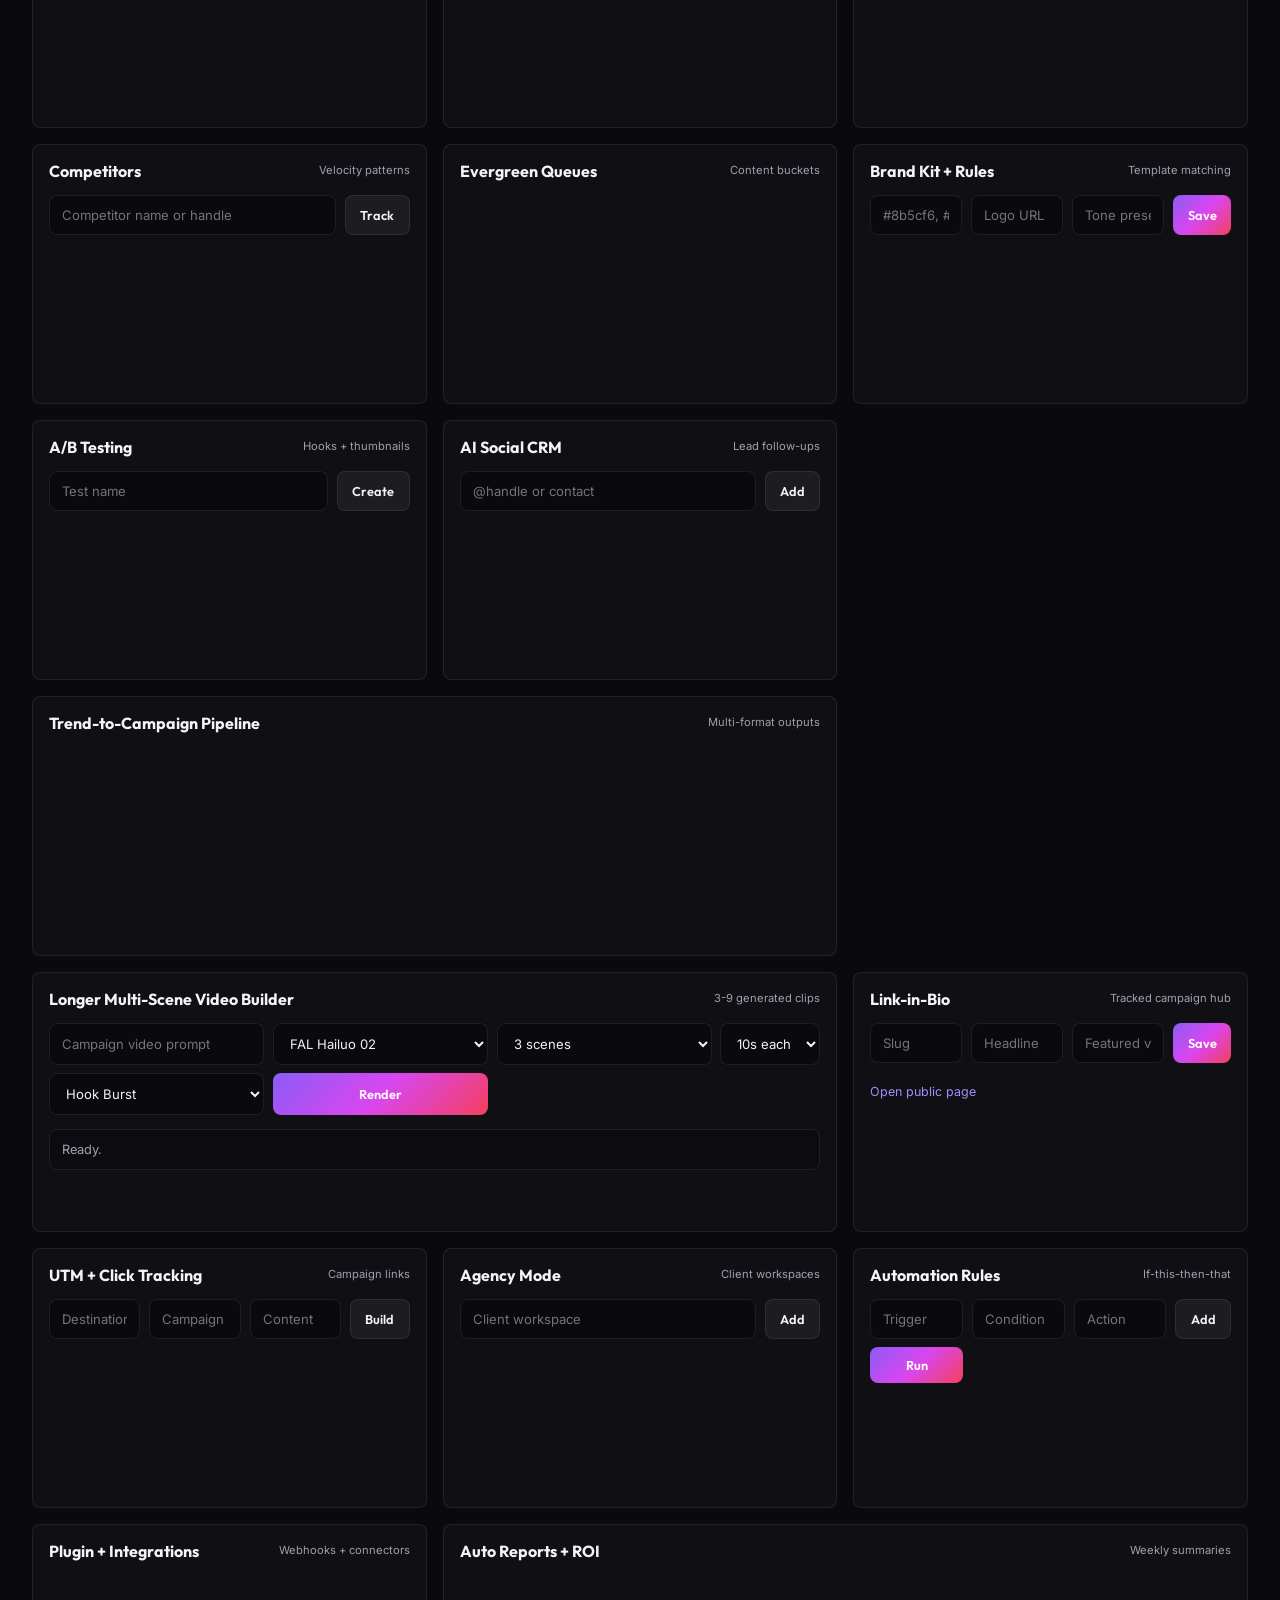
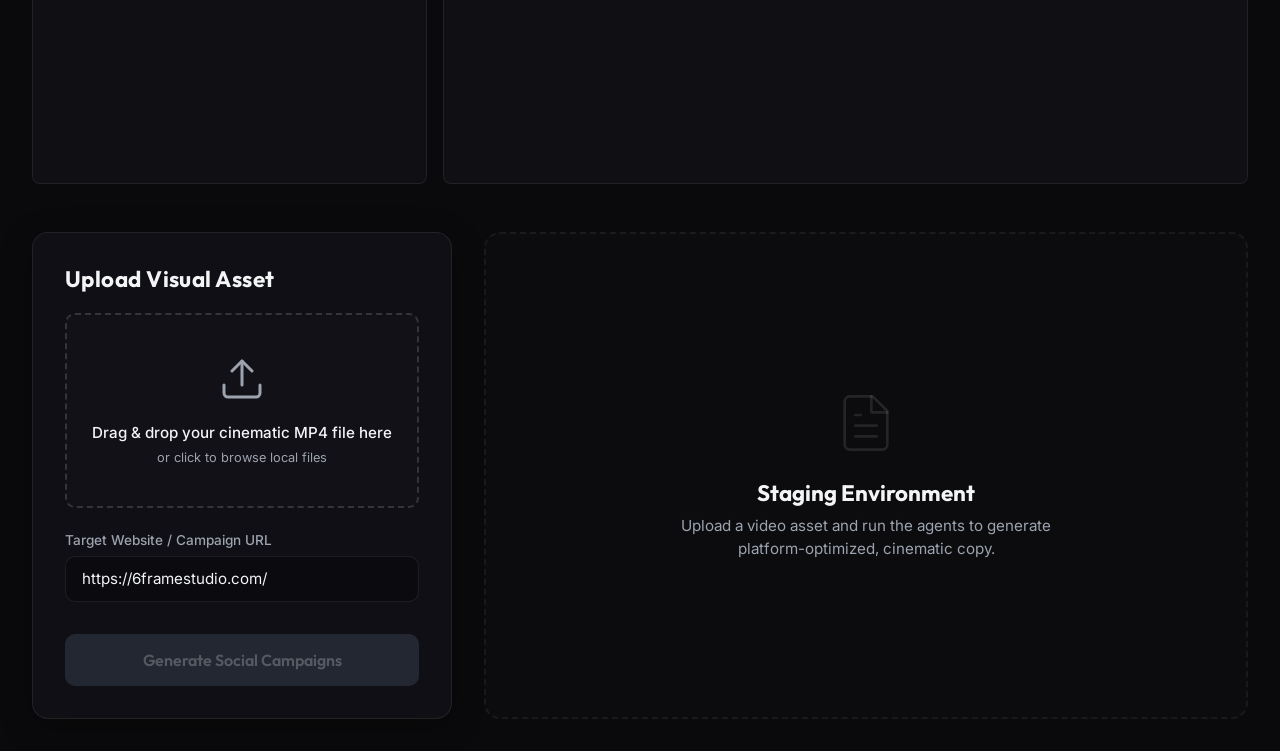
==== commit ce68ef12: "Remove dashboard username/password Basic auth The Autopilot cockpit is public. GET / returns the HTM" ====
--- a/static/index.html
+++ b/static/index.html
@@ -9,21 +9,10 @@
     <link rel="preconnect" href="https://fonts.googleapis.com">
     <link rel="preconnect" href="https://fonts.gstatic.com" crossorigin>
     <link href="https://fonts.googleapis.com/css2?family=Inter:wght@300;400;500;600;700&family=Outfit:wght@400;600;800&display=swap" rel="stylesheet">
-    <link rel="stylesheet" href="/static/index.css?v=2.4">
+    <link rel="stylesheet" href="/static/index.css?v=2.5">
 </head>
 <body>
     <div class="glow-bg"></div>
-    <div id="auth-overlay" class="auth-overlay hidden">
-        <form id="auth-form" class="auth-card glass-card">
-            <div class="header-logo"><span class="logo-accent">6</span>FRAME <span class="logo-subtitle">STUDIO</span></div>
-            <h1>Admin Access</h1>
-            <p>Enter the workspace password to manage publishing, automations, API keys, and paid generation.</p>
-            <input id="auth-password" type="password" autocomplete="current-password" placeholder="Password">
-            <button class="primary-btn" type="submit">Unlock</button>
-            <span id="auth-error" class="auth-error"></span>
-        </form>
-    </div>
-    
     <header class="app-header">
         <div class="header-logo">
             <span class="logo-accent">6</span>FRAME <span class="logo-subtitle">STUDIO</span>
@@ -1831,6 +1820,6 @@
     <div id="toast" class="toast hidden">Post copied successfully!</div>
     
     <!-- Scripts -->
-    <script src="/static/index.js?v=2.4"></script>
+    <script src="/static/index.js?v=2.5"></script>
 </body>
 </html>
--- a/static/index.css
+++ b/static/index.css
@@ -38,52 +38,6 @@
     min-height: 100vh;
     overflow-x: hidden;
     position: relative;
-}
-
-.auth-overlay {
-    position: fixed;
-    inset: 0;
-    z-index: 1000;
-    display: grid;
-    place-items: center;
-    padding: 1.5rem;
-    background: rgba(10, 10, 12, 0.88);
-    backdrop-filter: blur(18px);
-}
-
-.auth-card {
-    width: min(430px, 100%);
-    display: flex;
-    flex-direction: column;
-    gap: 1rem;
-}
-
-.auth-card h1 {
-    font-family: 'Outfit', sans-serif;
-    font-size: 1.55rem;
-    letter-spacing: 0;
-}
-
-.auth-card p {
-    color: var(--text-secondary);
-    font-size: 0.9rem;
-    line-height: 1.5;
-}
-
-.auth-card input {
-    width: 100%;
-    background: rgba(0, 0, 0, 0.32);
-    border: 1px solid var(--border-color);
-    color: var(--text-primary);
-    border-radius: 8px;
-    padding: 0.85rem 1rem;
-    font-size: 1rem;
-}
-
-.auth-error {
-    min-height: 1rem;
-    color: var(--error-color);
-    font-size: 0.8rem;
 }
 
 /* Glowing Background Circles */
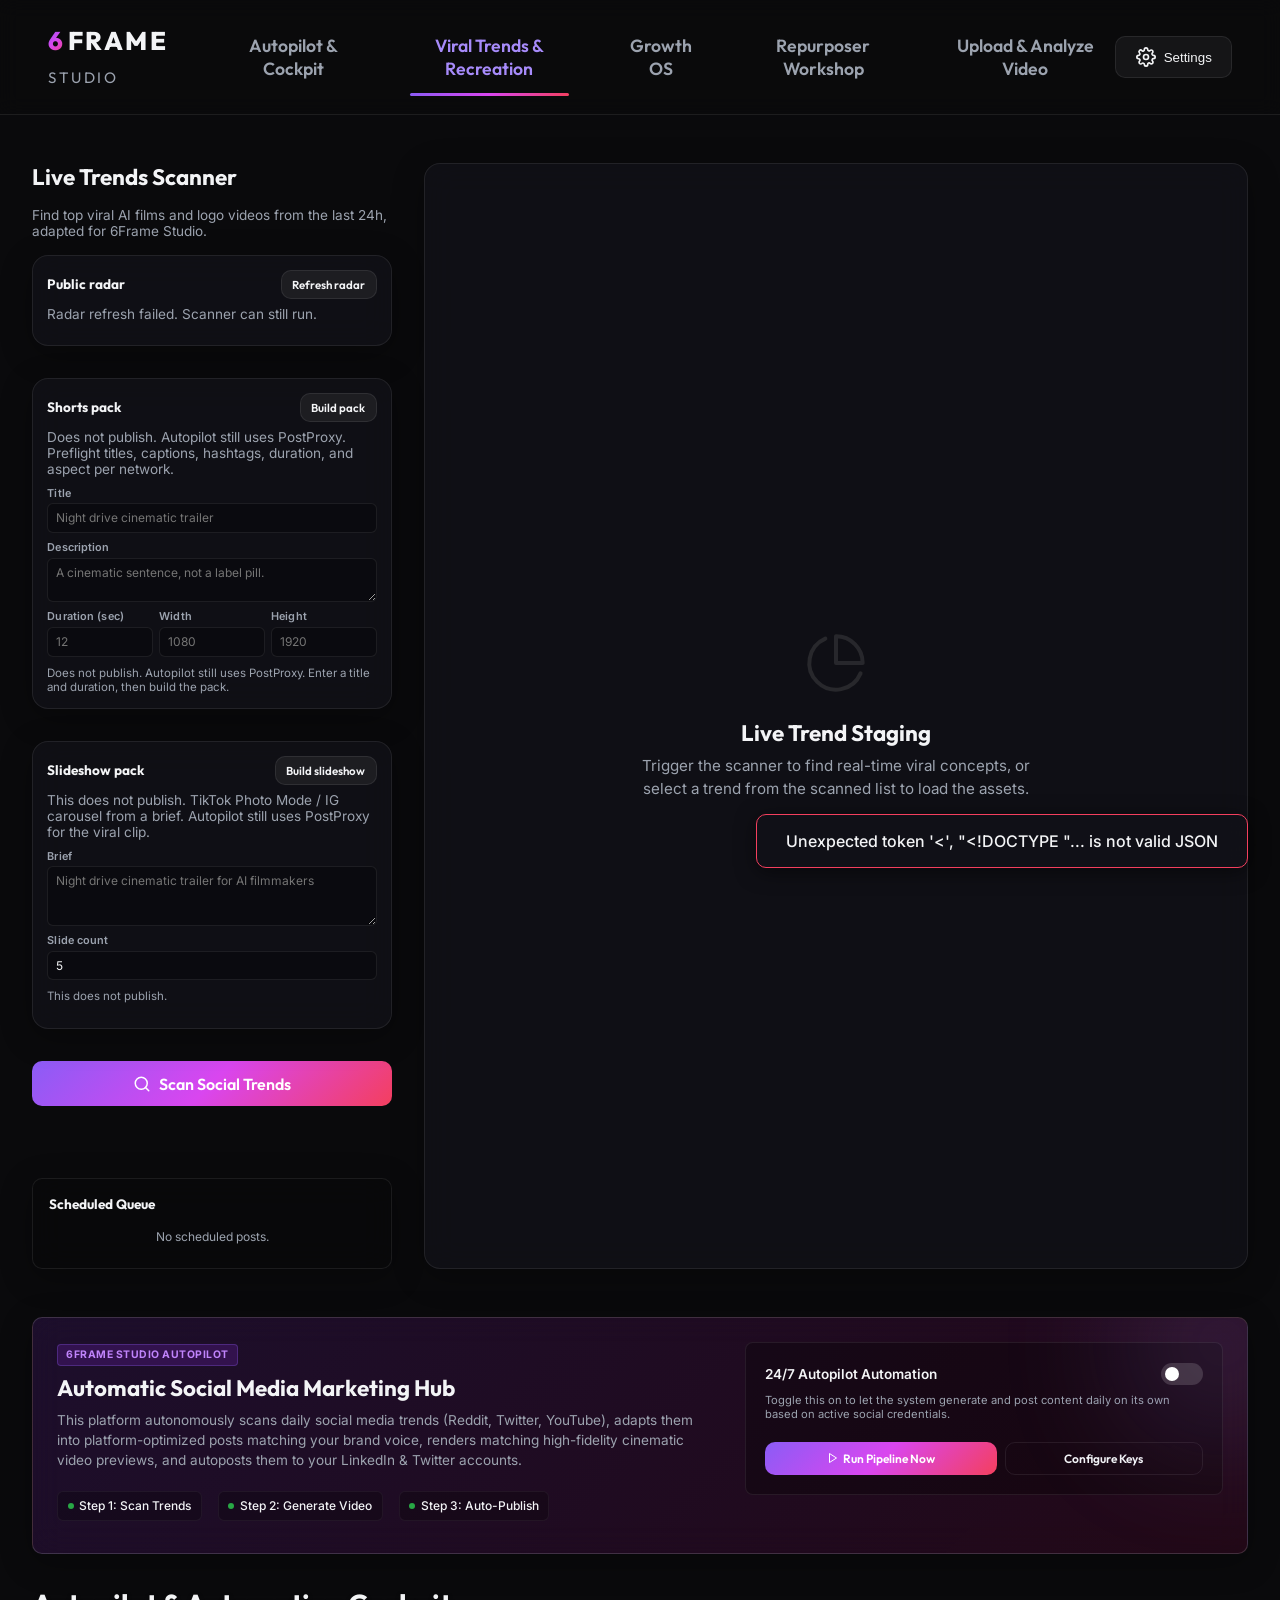
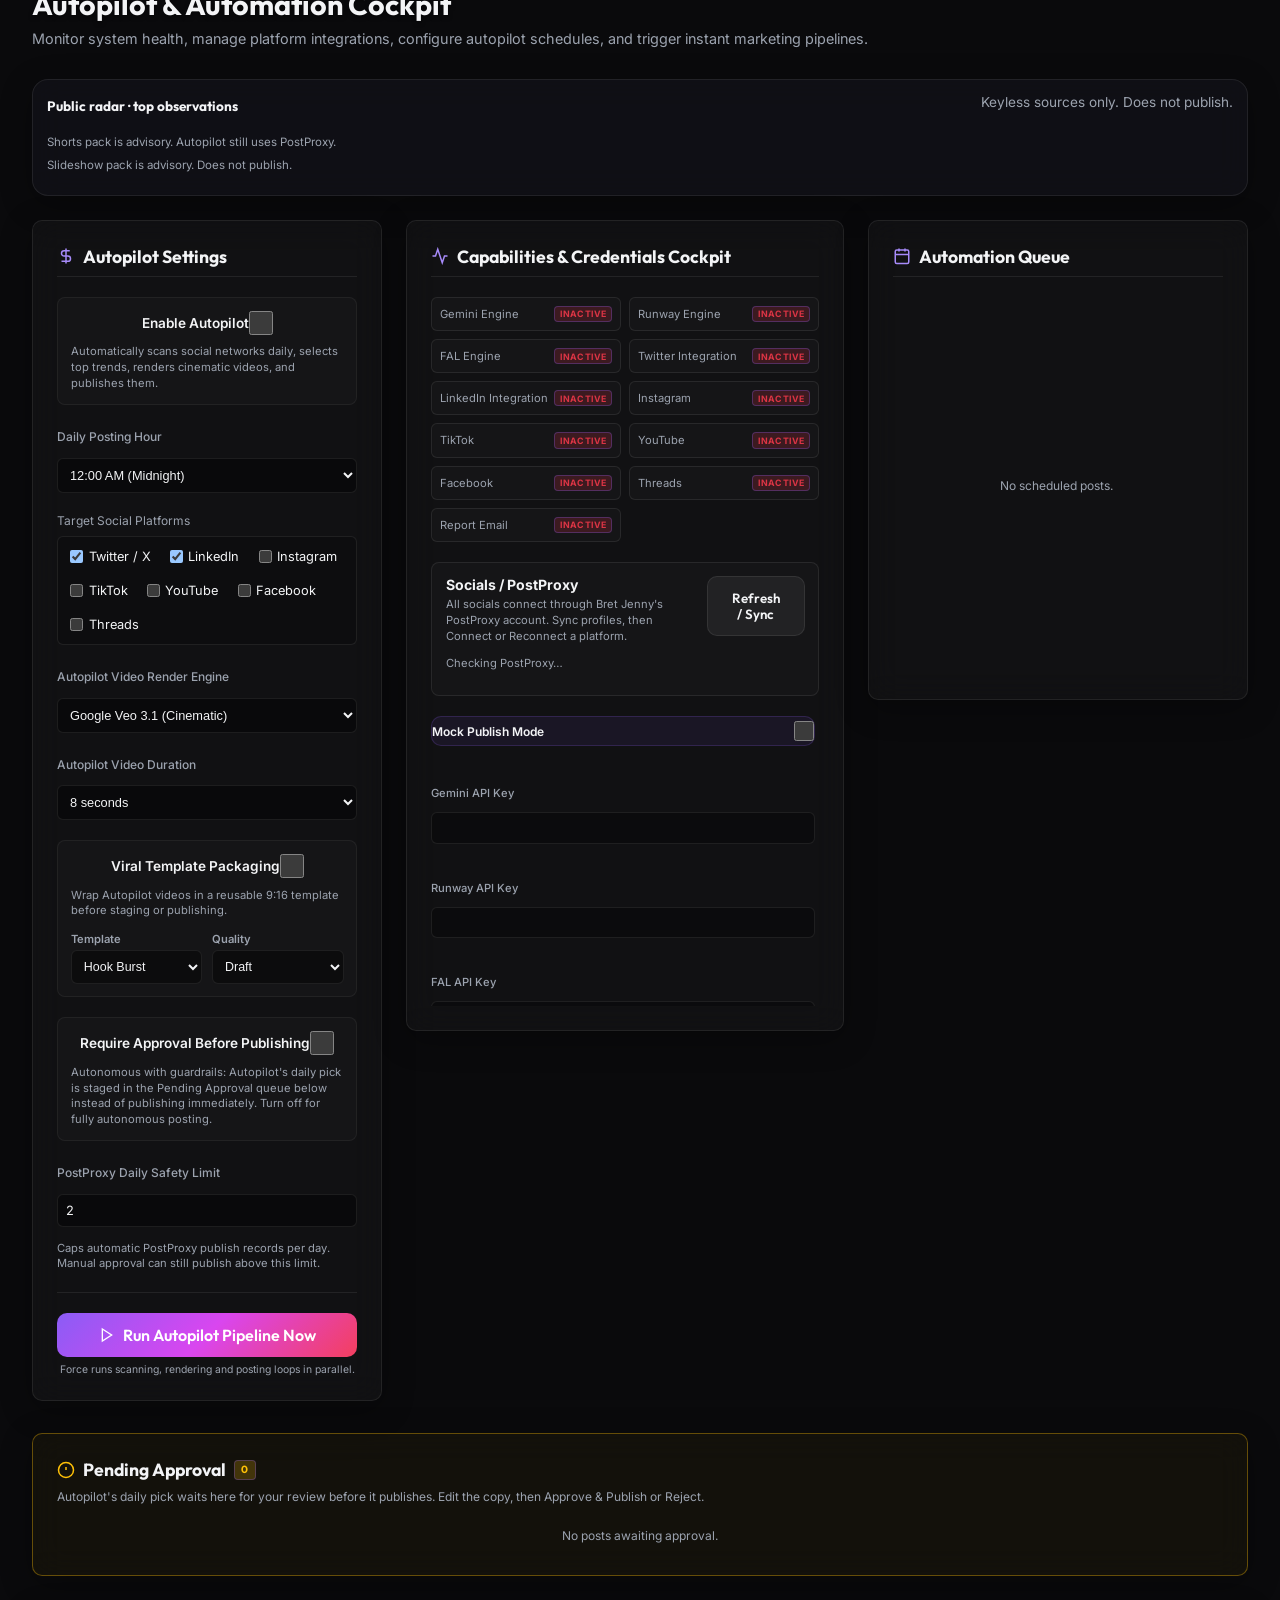
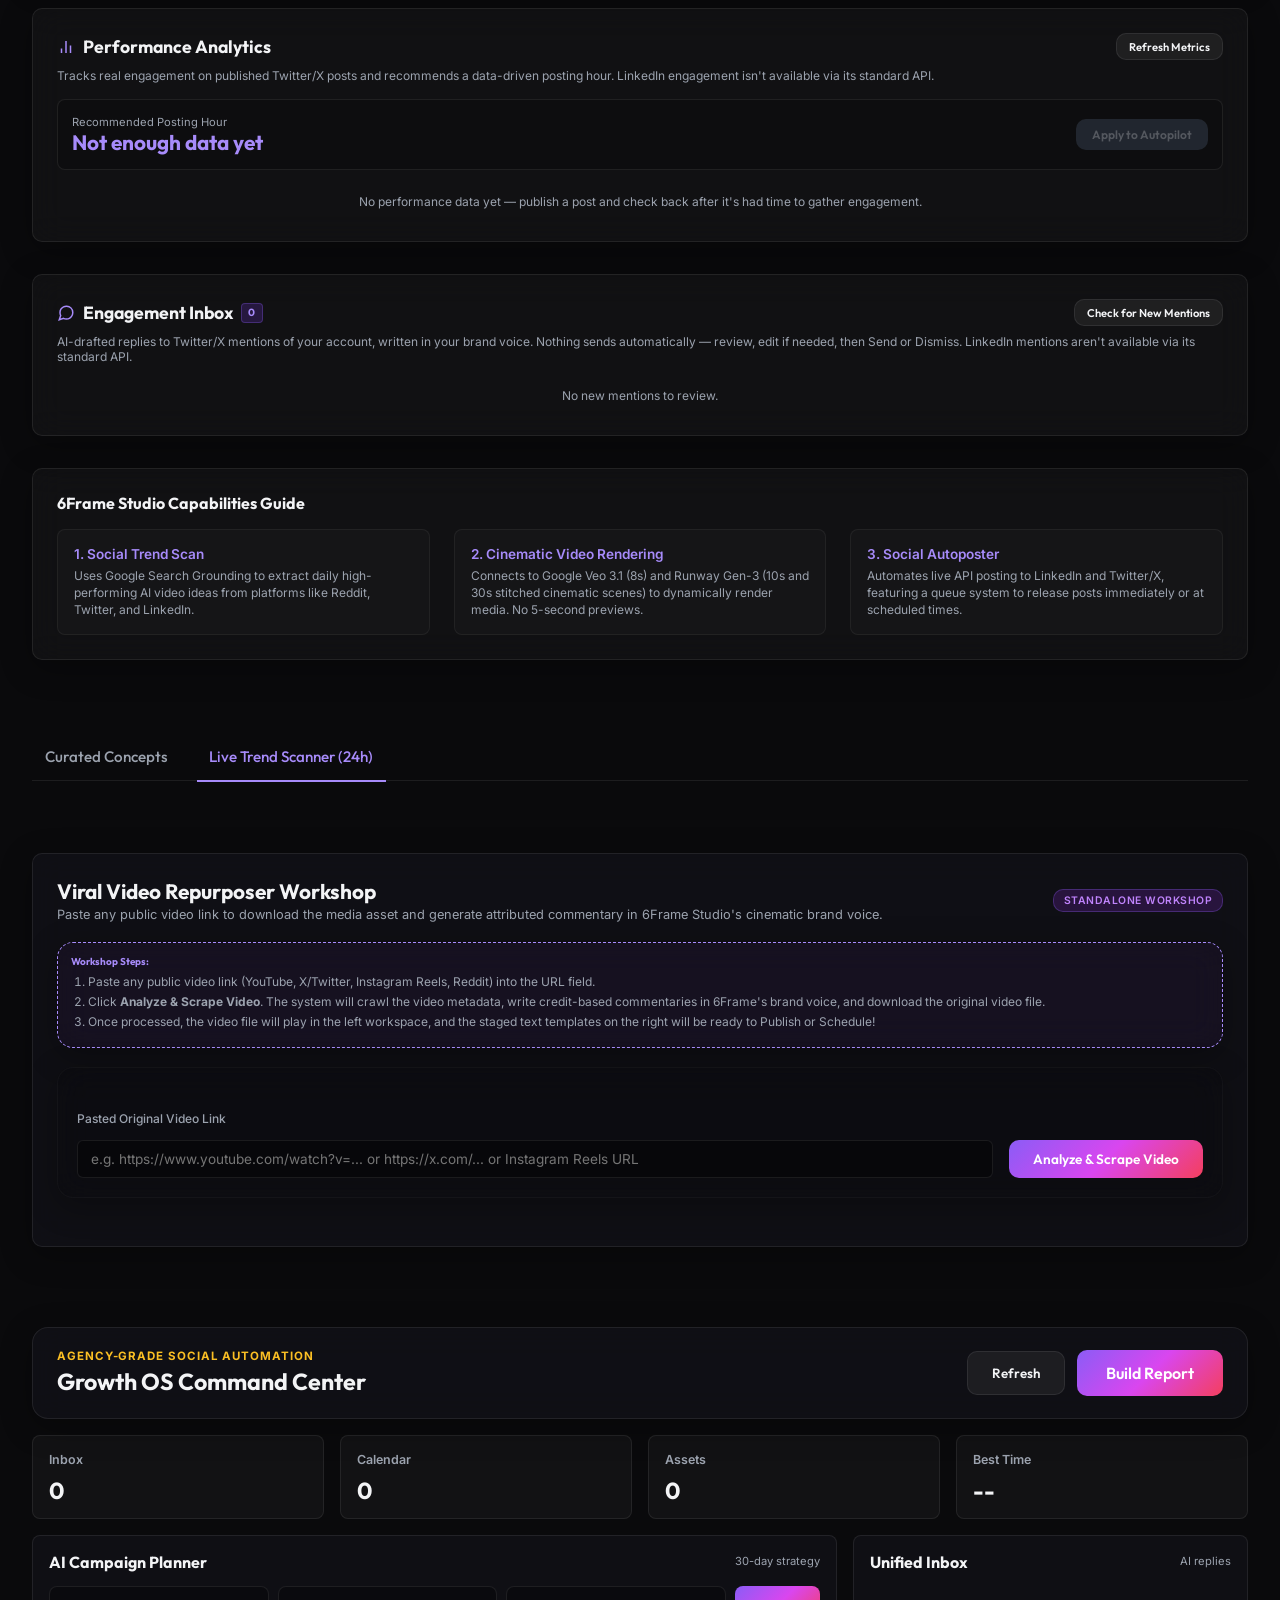
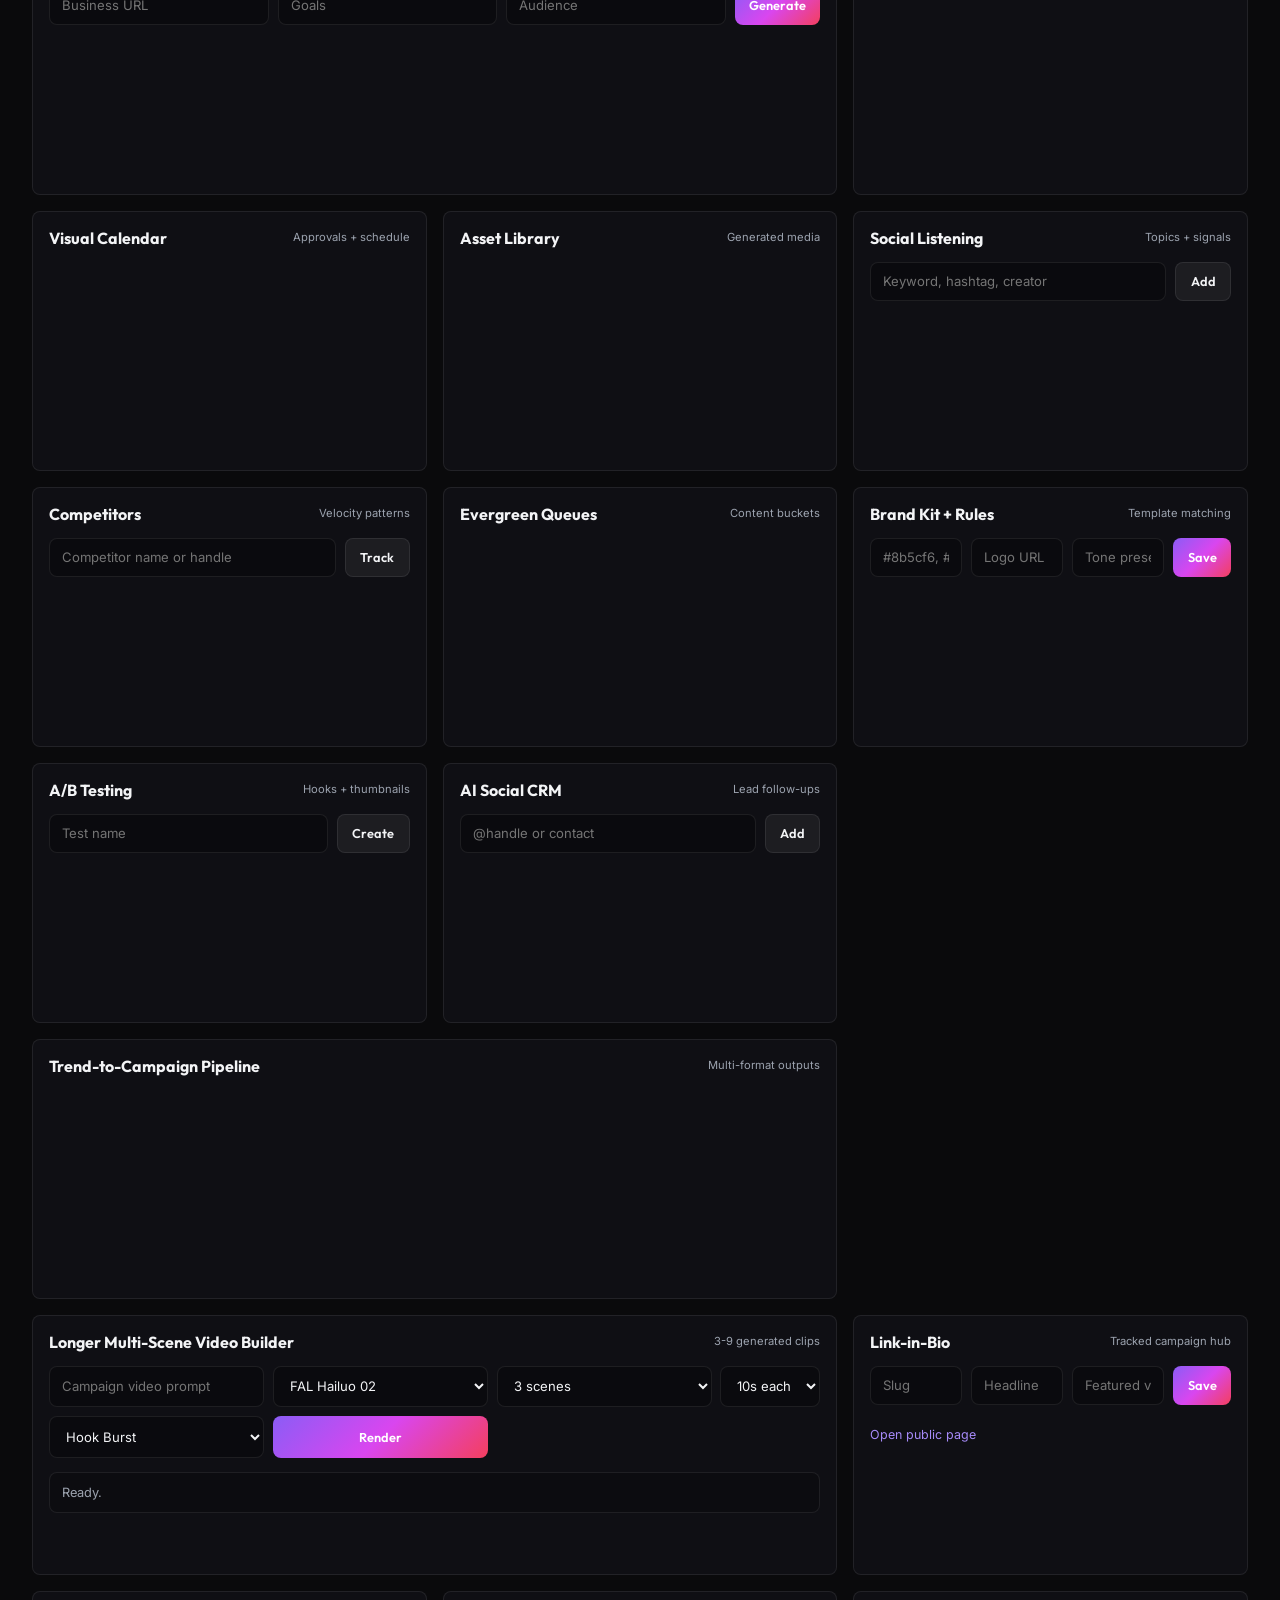
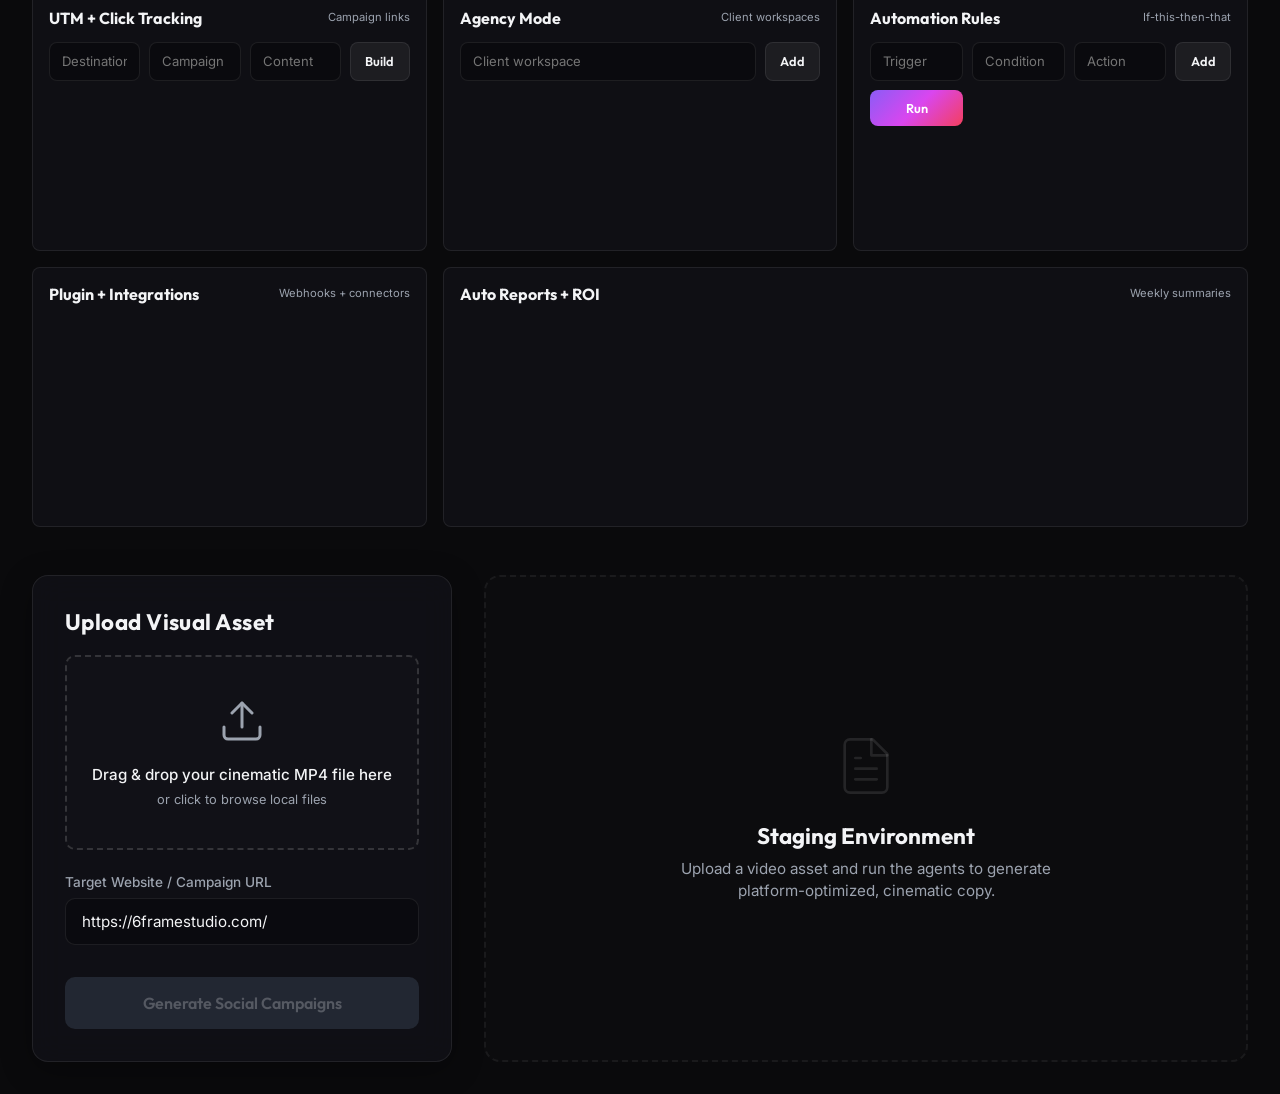
==== commit ff5070a9: "Add advisory Autopilot slideshow pack for TikTok Photo Mode. Original 6Frame 9:16 text-slide composi" ====
--- a/static/index.html
+++ b/static/index.html
@@ -9,7 +9,7 @@
     <link rel="preconnect" href="https://fonts.googleapis.com">
     <link rel="preconnect" href="https://fonts.gstatic.com" crossorigin>
     <link href="https://fonts.googleapis.com/css2?family=Inter:wght@300;400;500;600;700&family=Outfit:wght@400;600;800&display=swap" rel="stylesheet">
-    <link rel="stylesheet" href="/static/index.css?v=2.5">
+    <link rel="stylesheet" href="/static/index.css?v=2.6">
 </head>
 <body>
     <div class="glow-bg"></div>
@@ -395,6 +395,24 @@
                         <div id="shorts-pack-results" class="shorts-pack-results"></div>
                     </div>
 
+                    <div class="glass-card radar-strip slideshow-pack-strip" id="slideshow-pack-strip">
+                        <div class="radar-strip-header">
+                            <h3>Slideshow pack</h3>
+                            <button id="slideshow-pack-btn" class="secondary-btn" type="button">Build slideshow</button>
+                        </div>
+                        <p class="sidebar-help" id="slideshow-pack-summary">This does not publish. TikTok Photo Mode / IG carousel from a brief. Autopilot still uses PostProxy for the viral clip.</p>
+                        <div class="slideshow-pack-fields">
+                            <label class="shorts-pack-field">Brief
+                                <textarea id="slideshow-pack-brief" rows="3" placeholder="Night drive cinematic trailer for AI filmmakers"></textarea>
+                            </label>
+                            <label class="shorts-pack-field">Slide count
+                                <input id="slideshow-pack-count" type="number" min="5" max="7" step="1" value="5" placeholder="5">
+                            </label>
+                        </div>
+                        <div id="slideshow-pack-results" class="slideshow-pack-results"></div>
+                        <p class="slideshow-pack-caption" id="slideshow-pack-caption"></p>
+                    </div>
+
                     <button id="scanner-trigger-btn" class="primary-btn glow-btn" style="width:100%; margin-bottom: 1rem;">
                         <svg viewBox="0 0 24 24" width="18" height="18" stroke="currentColor" stroke-width="2" fill="none" stroke-linecap="round" stroke-linejoin="round"><circle cx="11" cy="11" r="8"></circle><line x1="21" y1="21" x2="16.65" y2="16.65"></line></svg>
                         Scan Social Trends
@@ -876,6 +894,7 @@
                 </div>
                 <div id="cockpit-radar-items" class="radar-items radar-items-row"></div>
                 <p class="sidebar-help cockpit-shorts-recap">Shorts pack is advisory. Autopilot still uses PostProxy.</p>
+                <p class="sidebar-help cockpit-slideshow-recap">Slideshow pack is advisory. Does not publish.</p>
             </div>
 
             <div class="cockpit-grid" style="display: grid; grid-template-columns: 1.2fr 1.5fr 1.3fr; gap: 1.5rem; align-items: start; margin-bottom: 2rem;">
@@ -1820,6 +1839,6 @@
     <div id="toast" class="toast hidden">Post copied successfully!</div>
     
     <!-- Scripts -->
-    <script src="/static/index.js?v=2.5"></script>
+    <script src="/static/index.js?v=2.6"></script>
 </body>
 </html>
--- a/static/index.css
+++ b/static/index.css
@@ -1781,6 +1781,77 @@
     padding: 0.35rem 0.65rem;
     white-space: nowrap;
 }
+.slideshow-pack-strip .sidebar-help {
+    margin-bottom: 0.55rem;
+}
+.slideshow-pack-fields {
+    display: flex;
+    flex-direction: column;
+    gap: 0.45rem;
+}
+.slideshow-pack-results {
+    margin-top: 0.55rem;
+    display: flex;
+    gap: 0.5rem;
+    overflow-x: auto;
+    padding-bottom: 0.2rem;
+}
+.slideshow-pack-thumb {
+    flex: 0 0 88px;
+    width: 88px;
+    margin: 0;
+    display: flex;
+    flex-direction: column;
+    gap: 0.3rem;
+}
+.slideshow-pack-thumb img {
+    display: block;
+    width: 88px;
+    height: 156px;
+    object-fit: cover;
+    border-radius: 6px;
+    border: 1px solid var(--border-color);
+    background: #0a0a0c;
+    aspect-ratio: 9 / 16;
+}
+.slideshow-pack-thumb figcaption {
+    display: flex;
+    flex-direction: column;
+    gap: 0.12rem;
+}
+.slideshow-pack-role {
+    font-size: 0.58rem;
+    font-weight: 700;
+    letter-spacing: 0.06em;
+    text-transform: uppercase;
+    color: var(--primary-color);
+}
+.slideshow-pack-overlay {
+    font-size: 0.62rem;
+    line-height: 1.3;
+    color: var(--text-secondary);
+    display: -webkit-box;
+    -webkit-line-clamp: 3;
+    -webkit-box-orient: vertical;
+    overflow: hidden;
+    white-space: pre-line;
+}
+.slideshow-pack-caption {
+    margin: 0.45rem 0 0;
+    font-size: 0.68rem;
+    line-height: 1.4;
+    color: var(--text-secondary);
+    white-space: pre-wrap;
+}
+.cockpit-slideshow-recap {
+    margin: 0.25rem 0 0;
+    font-size: 0.72rem;
+}
+.slideshow-pack-strip #slideshow-pack-btn {
+    font-size: 0.72rem;
+    padding: 0.35rem 0.65rem;
+    white-space: nowrap;
+}
 @keyframes pingGlow {
     0% {
         transform: translate(-50%, -50%) scale(1);
